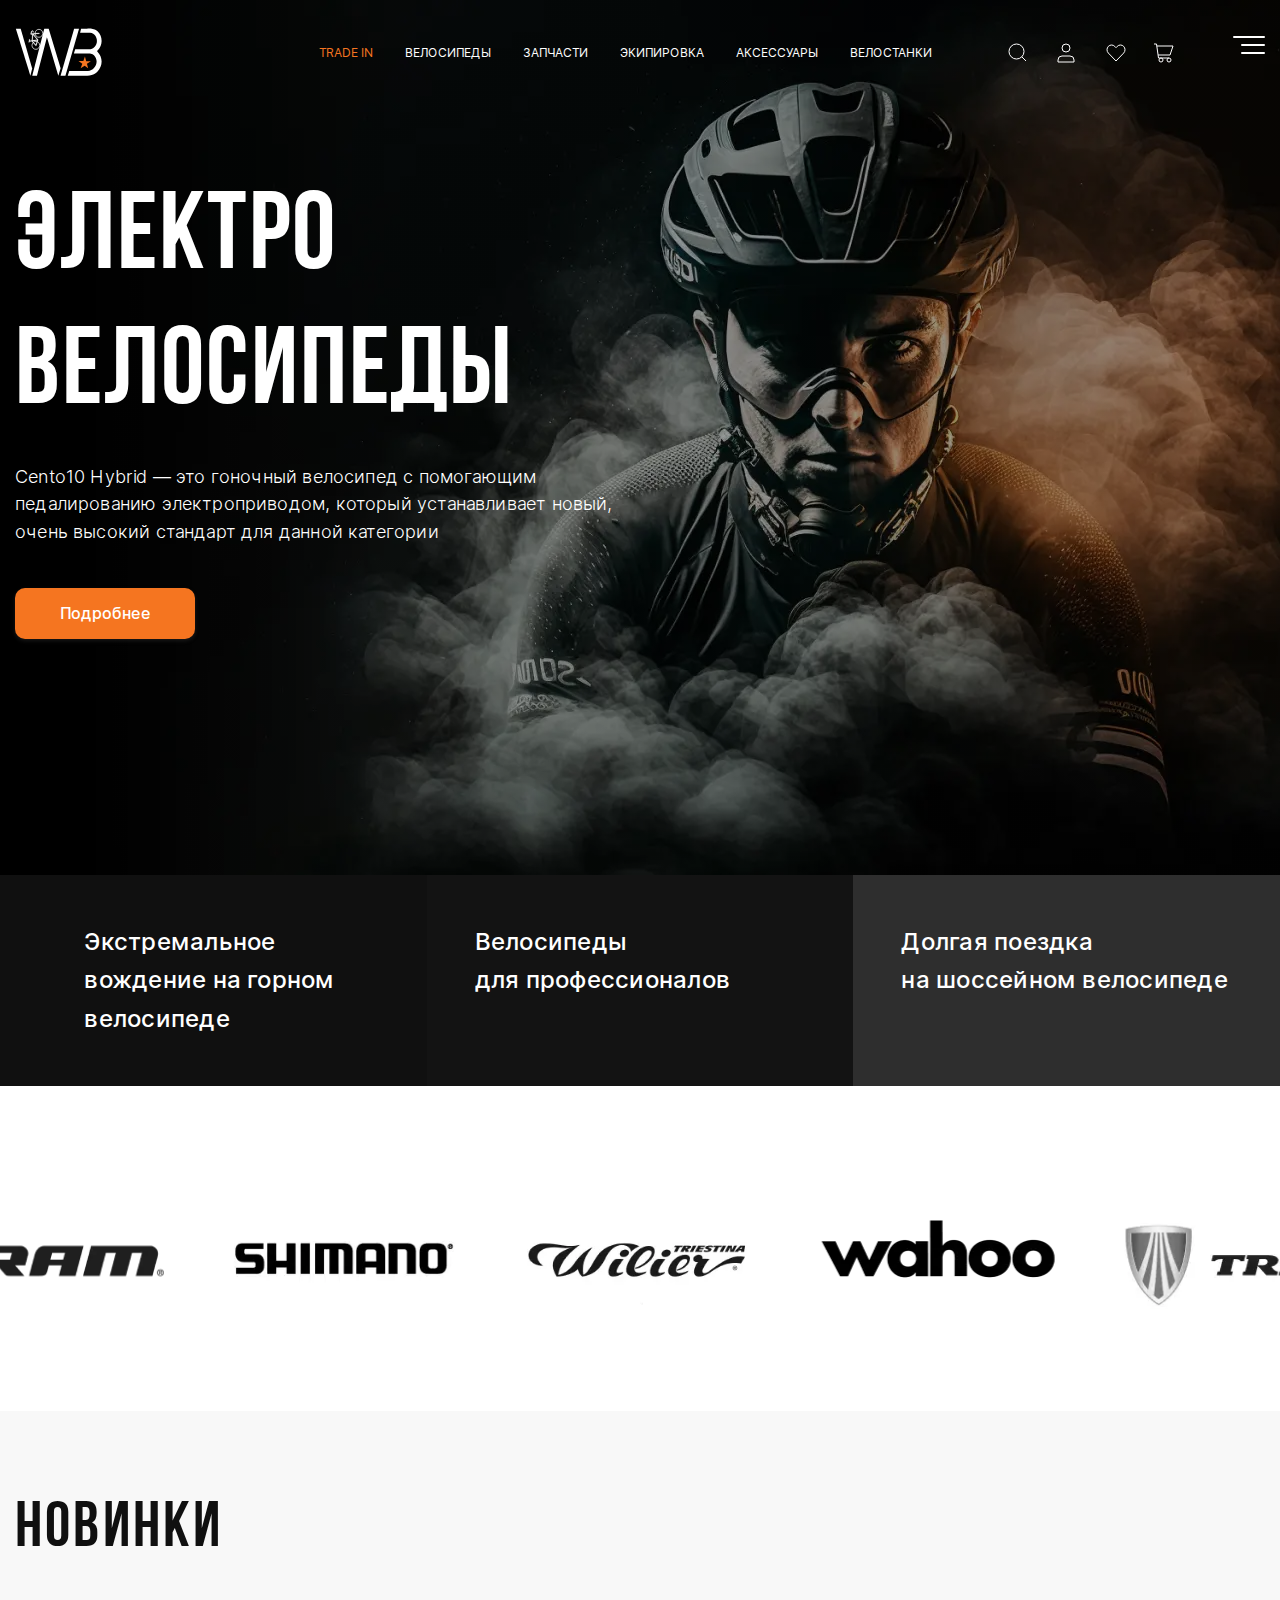
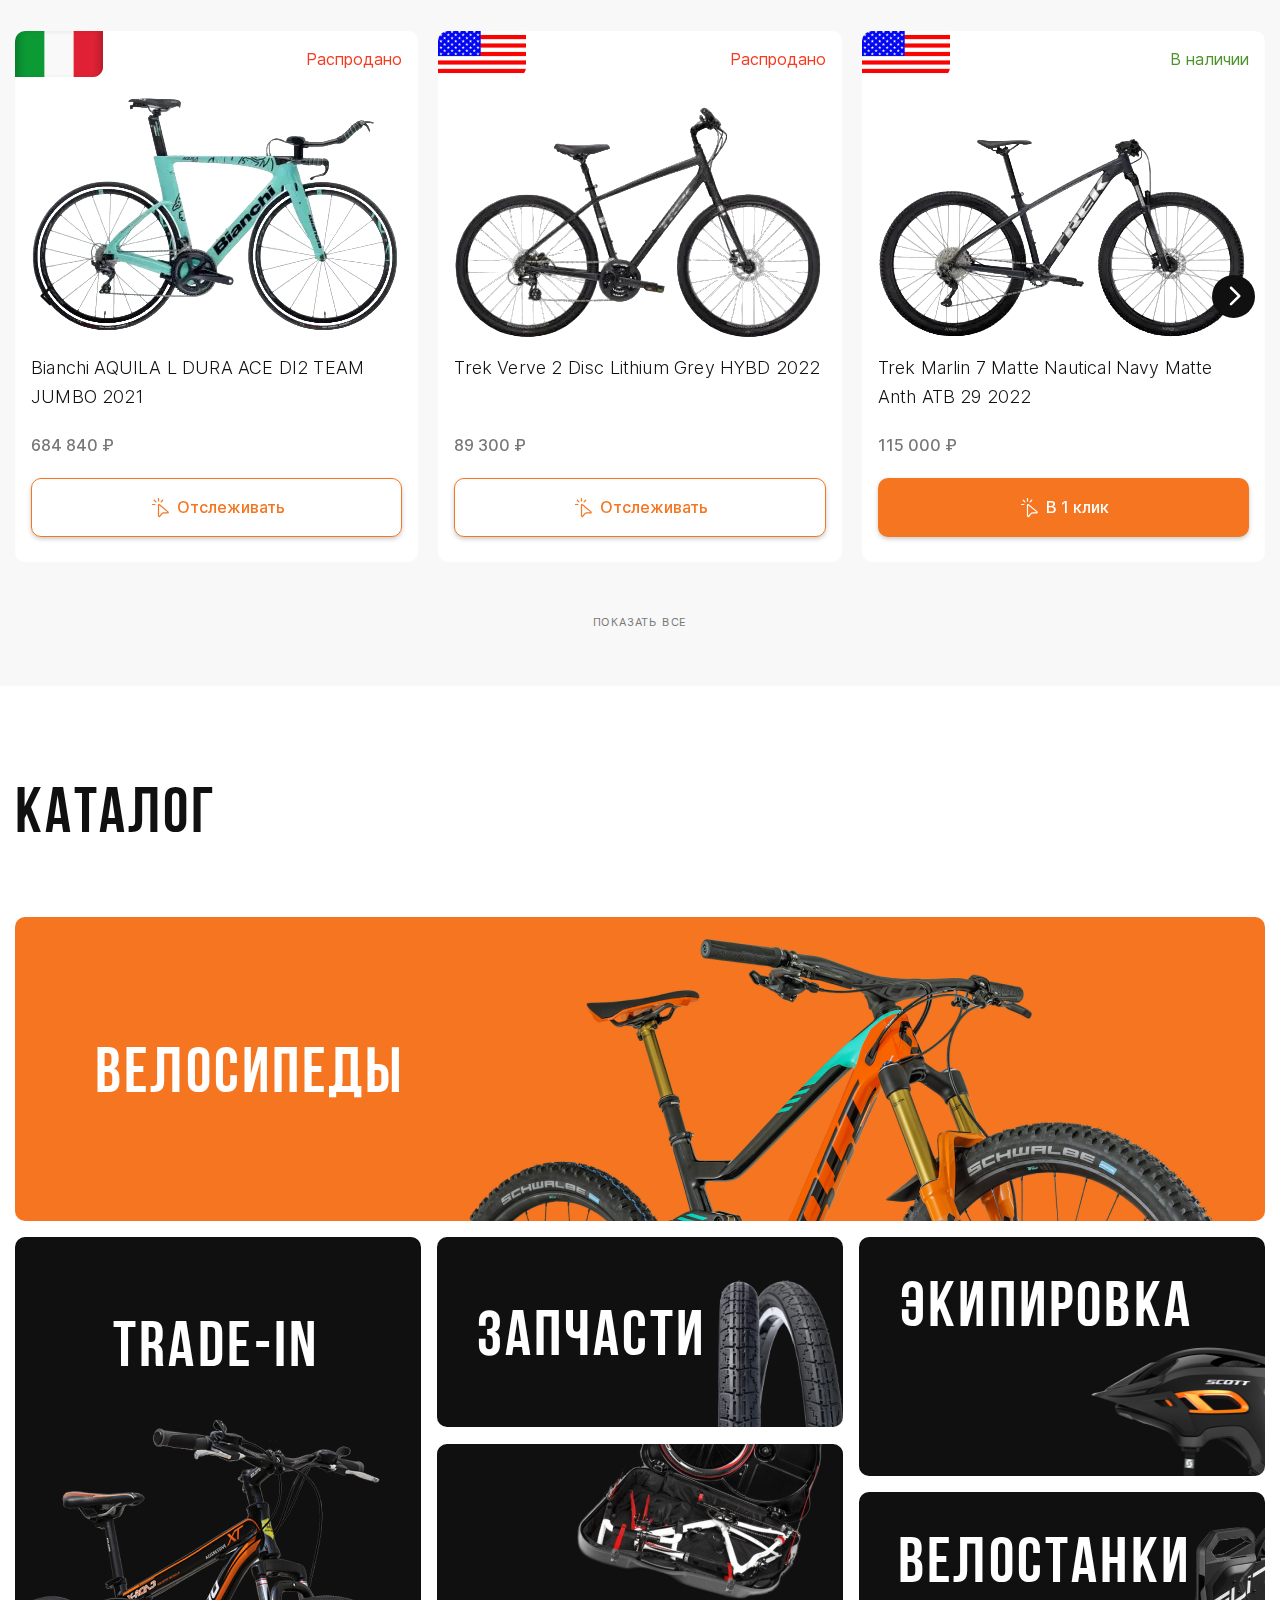
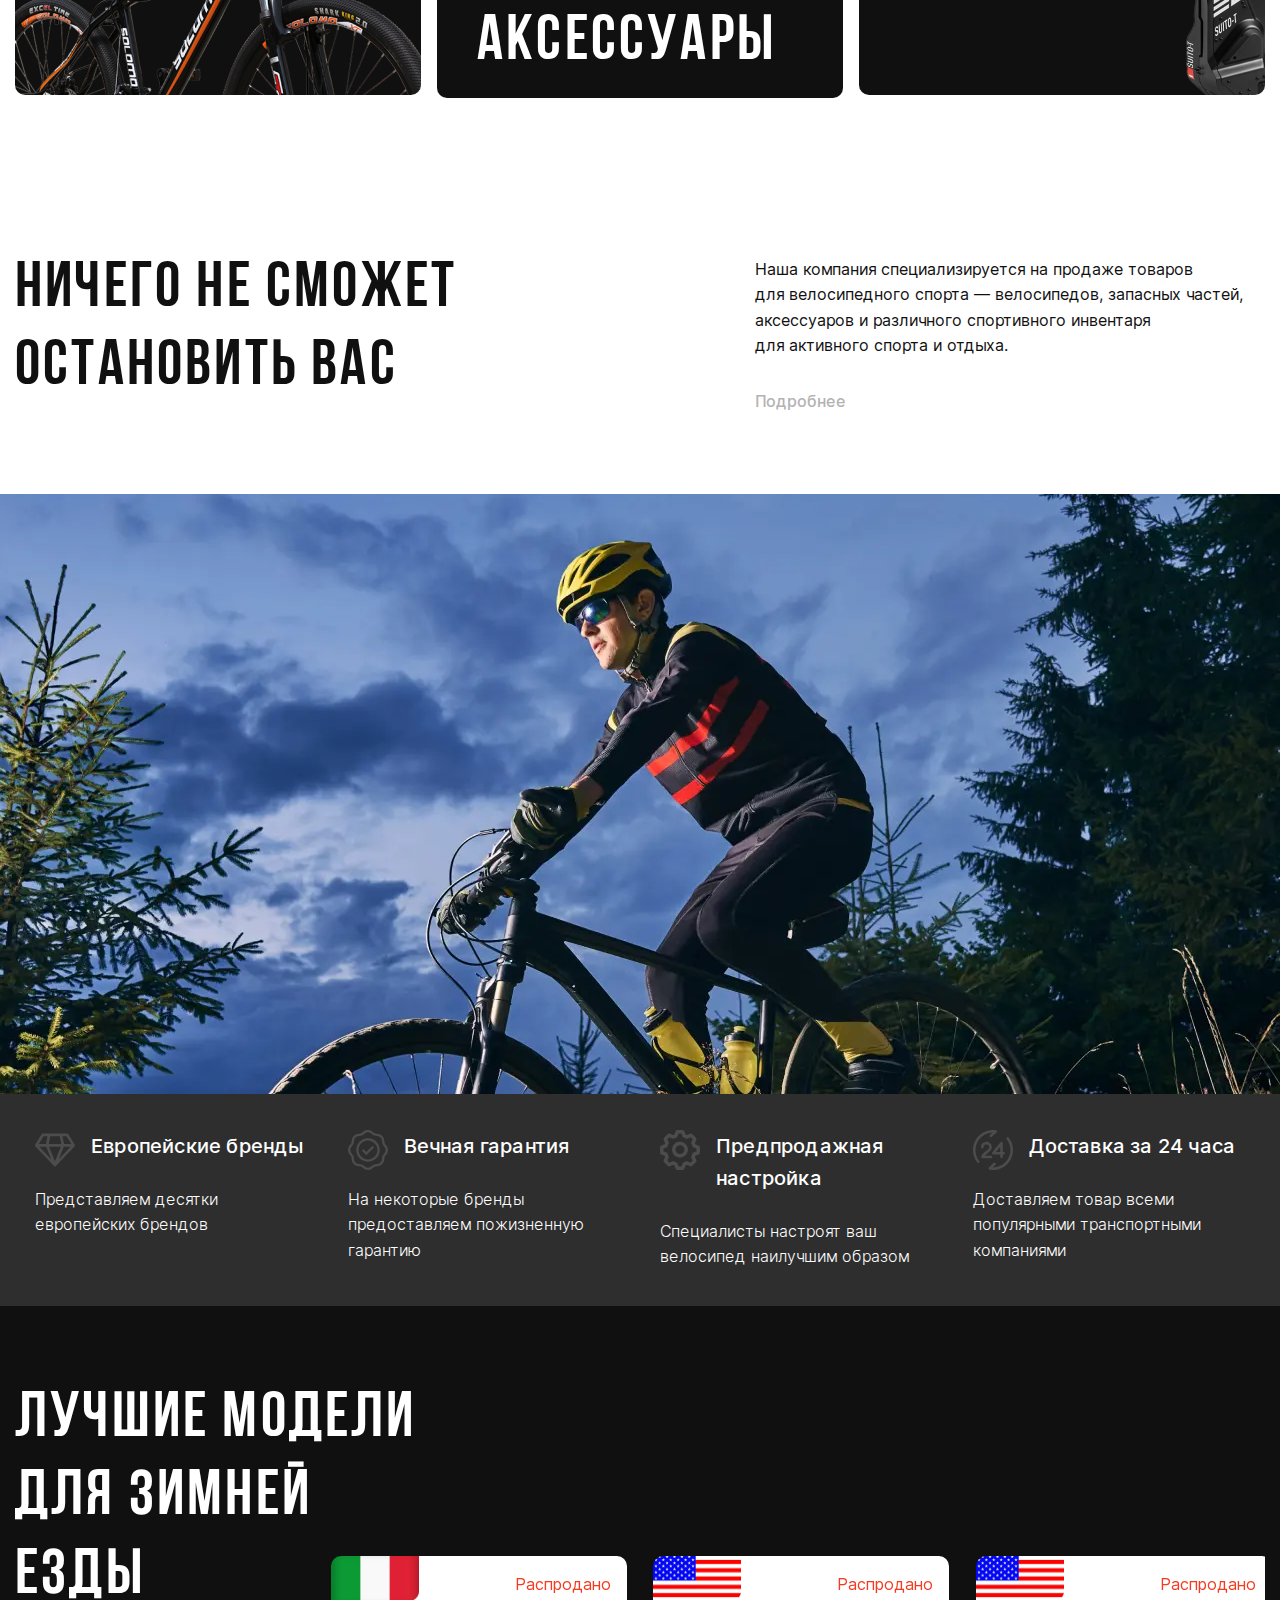
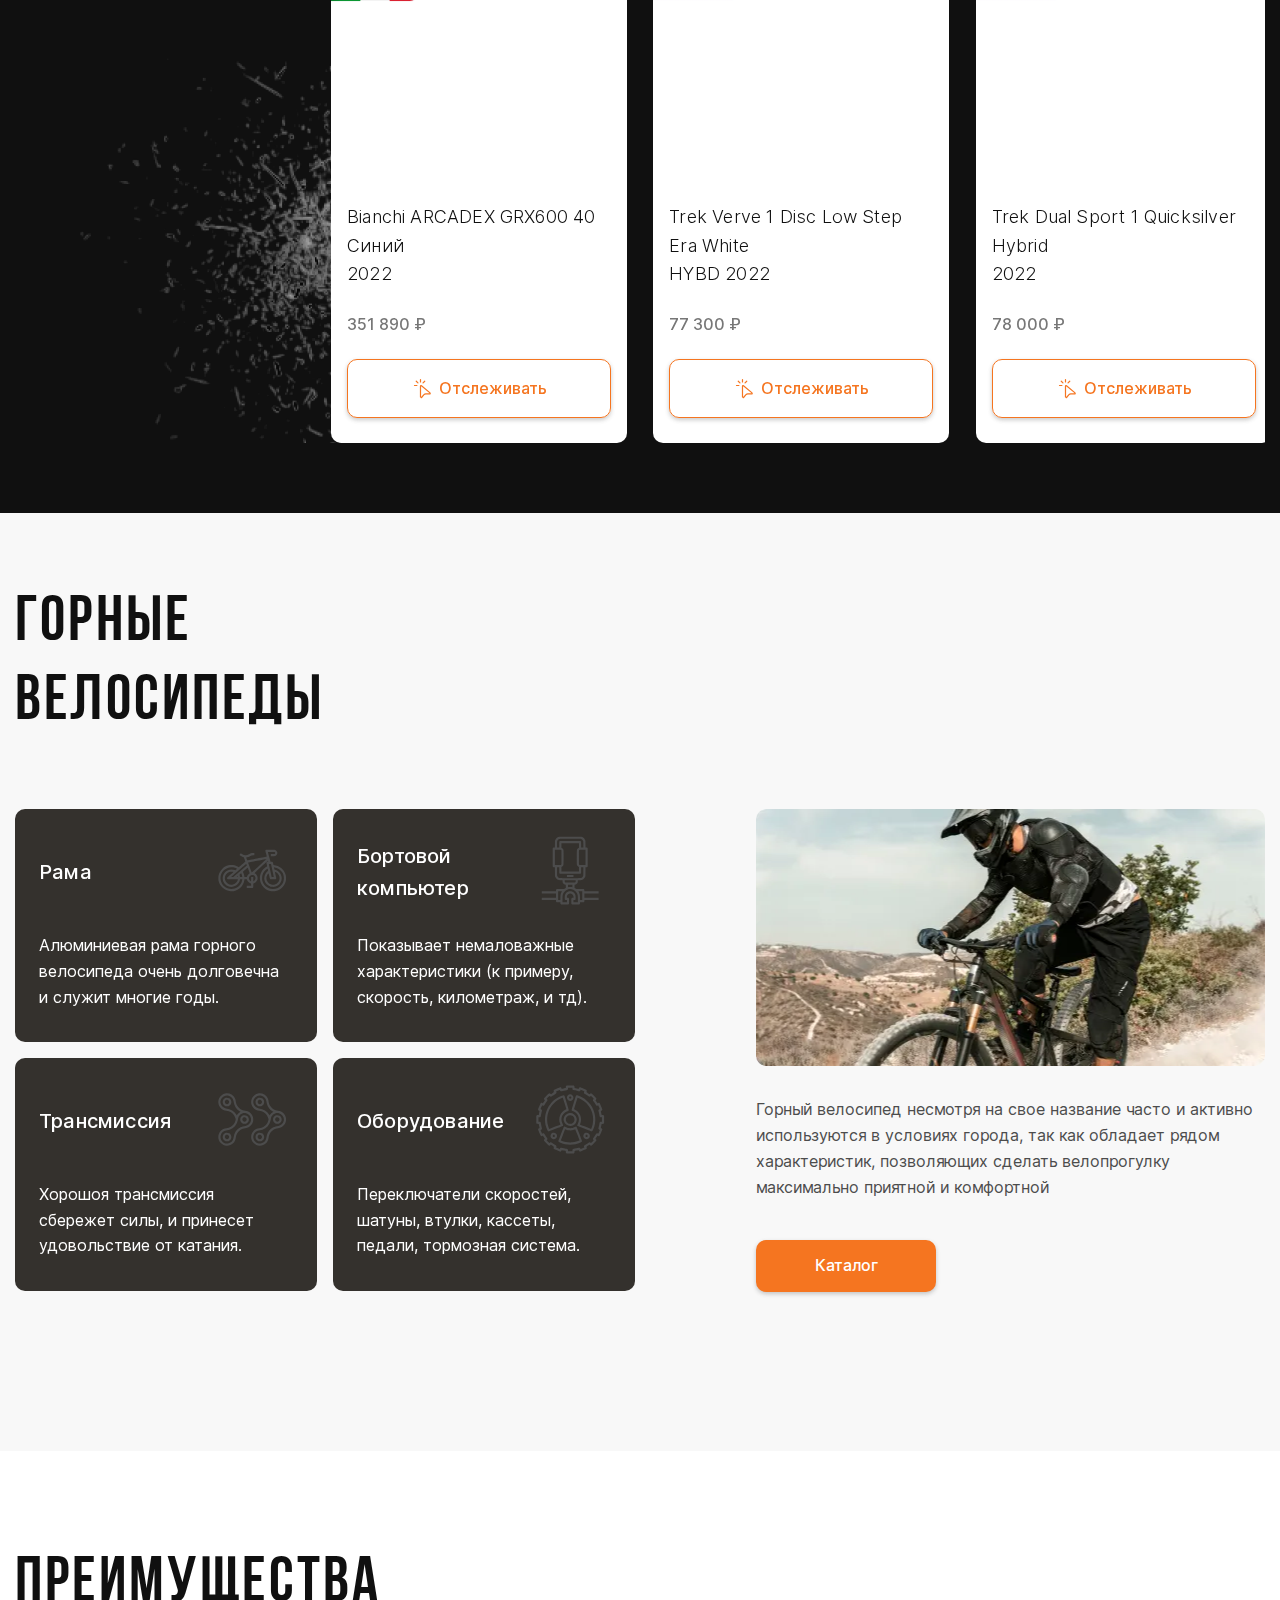
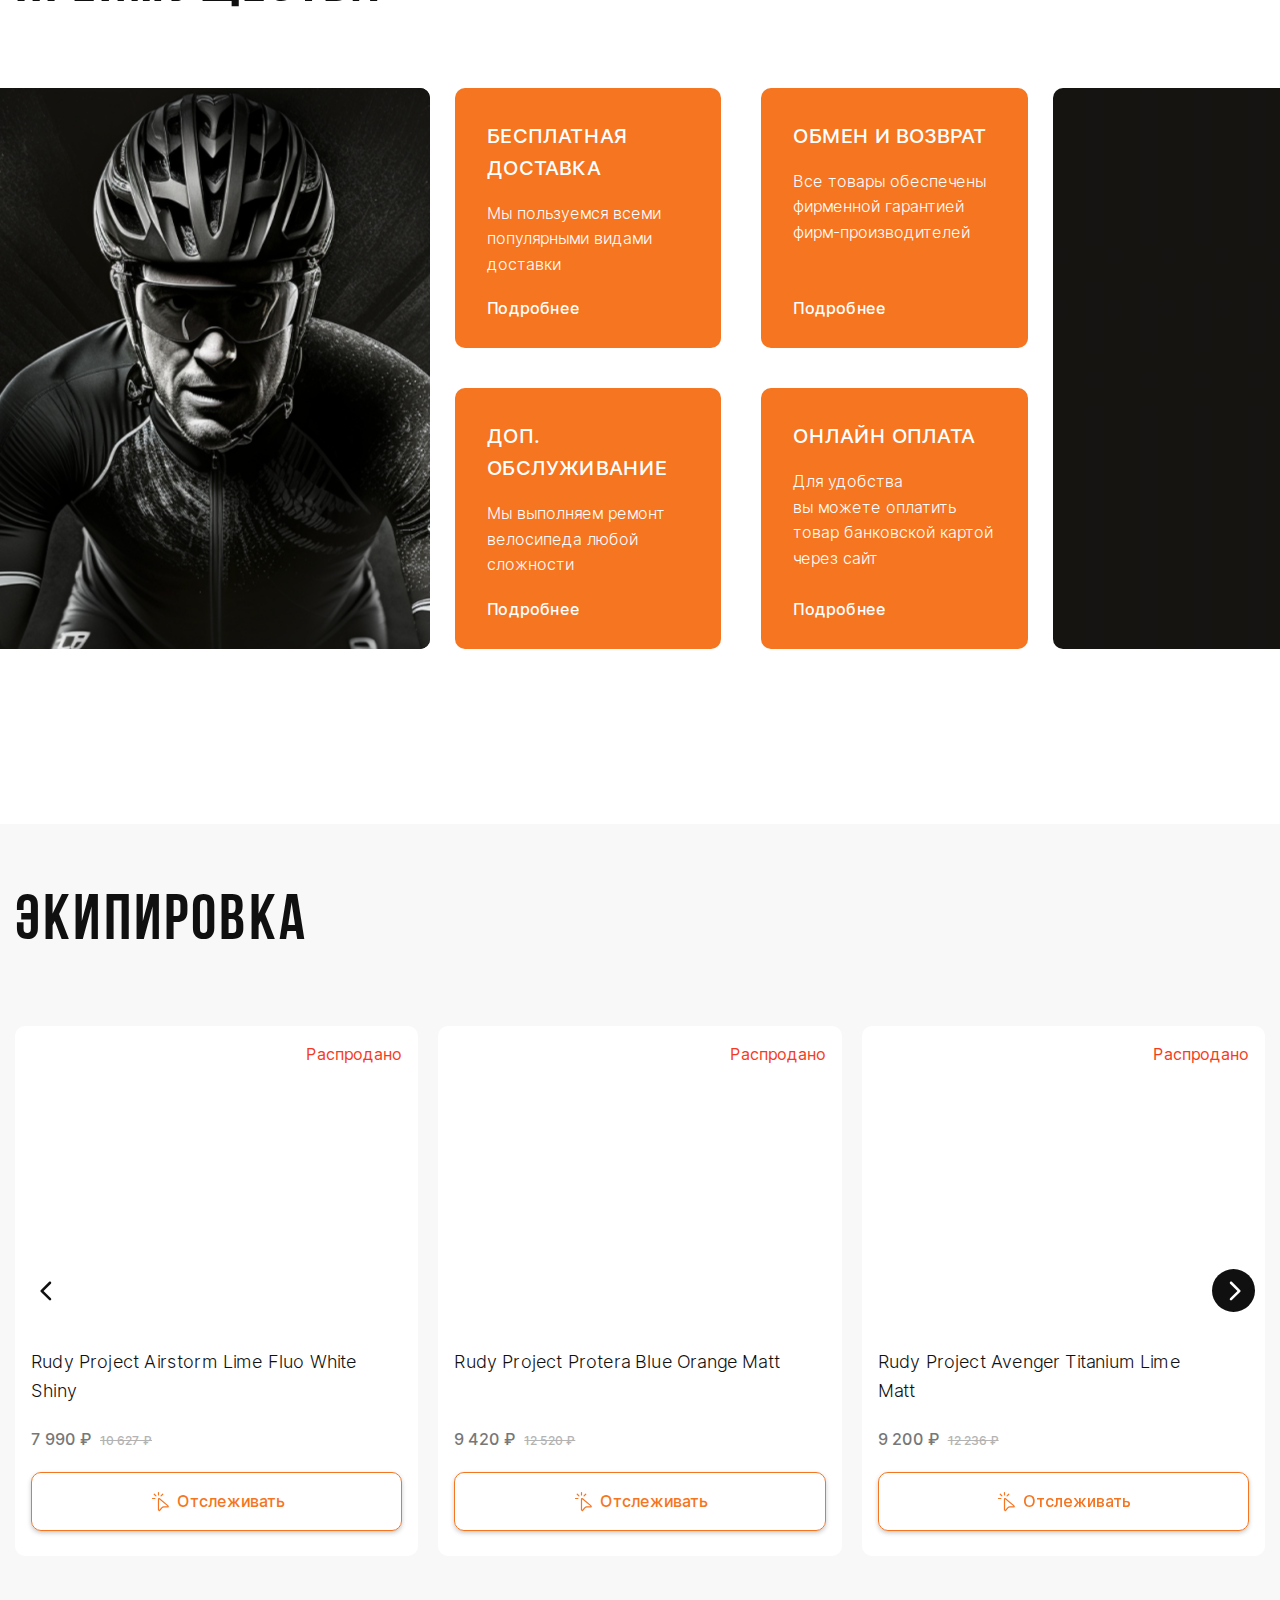
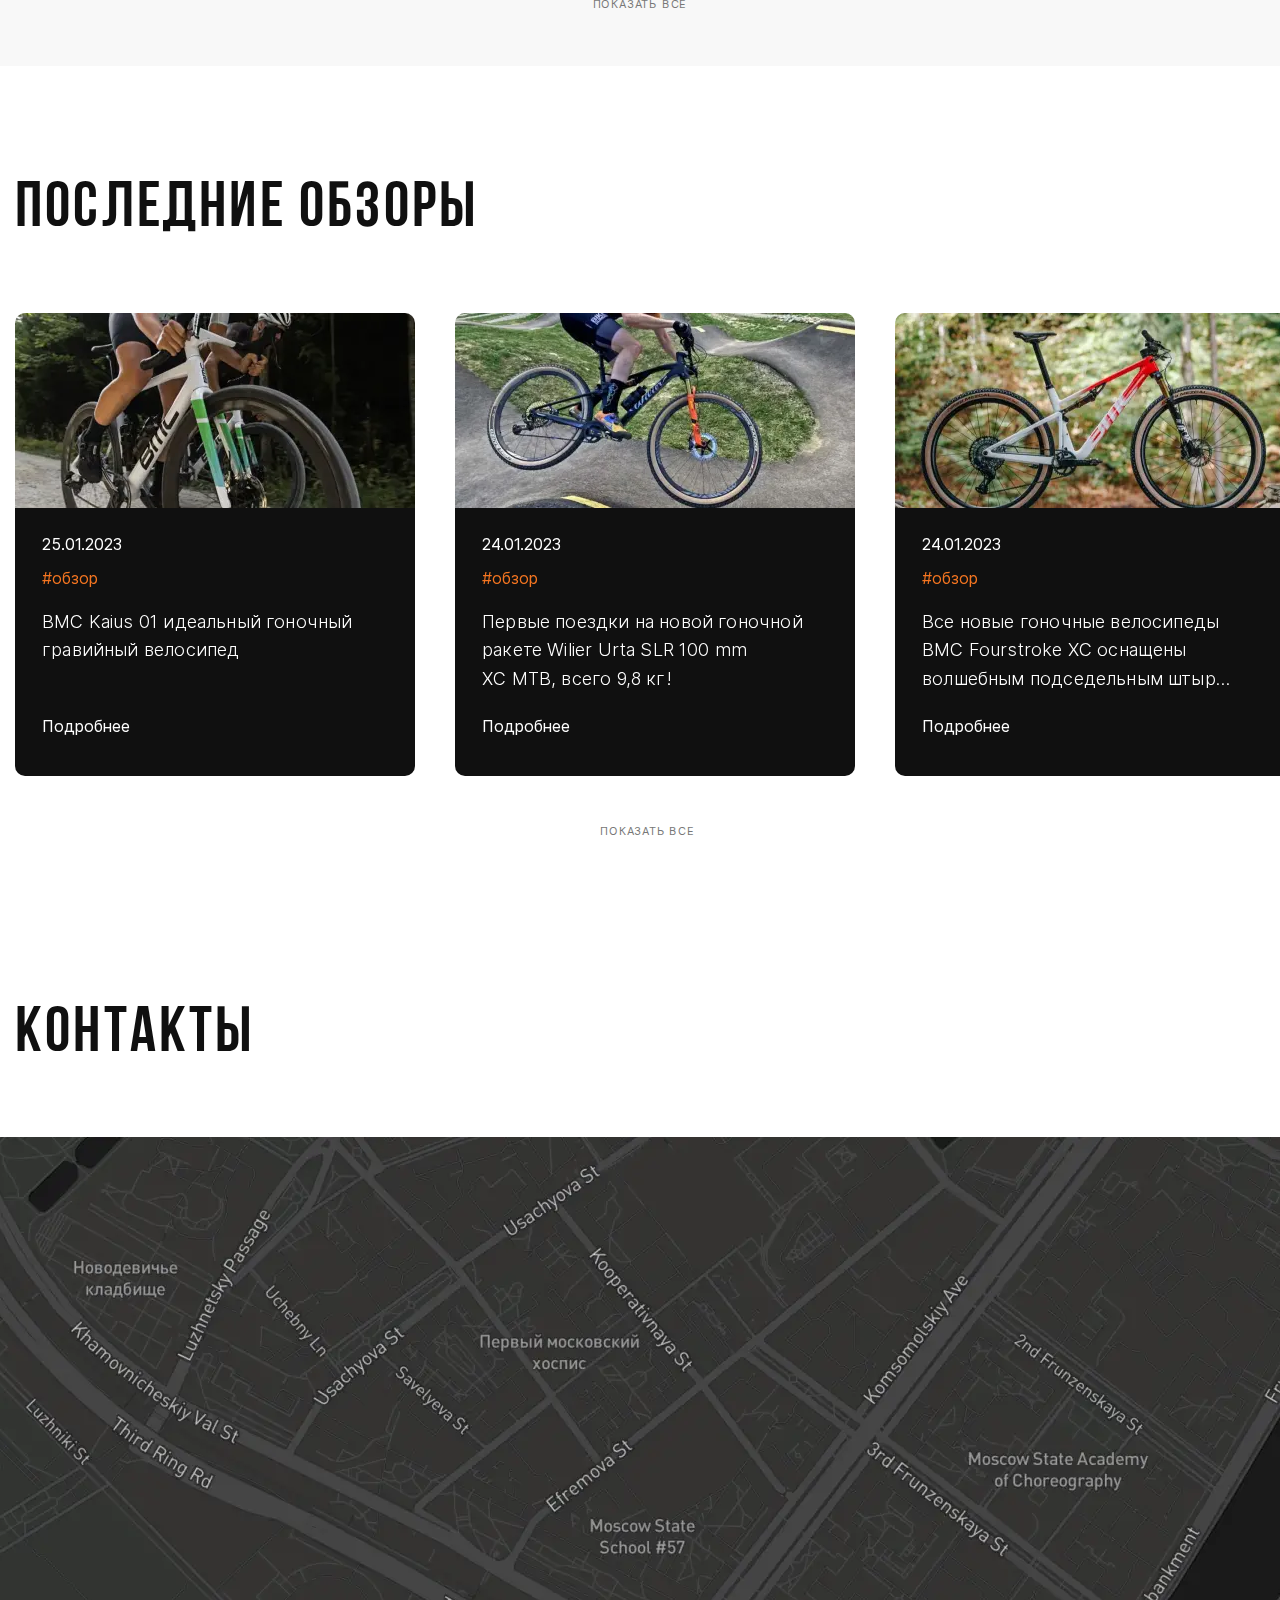
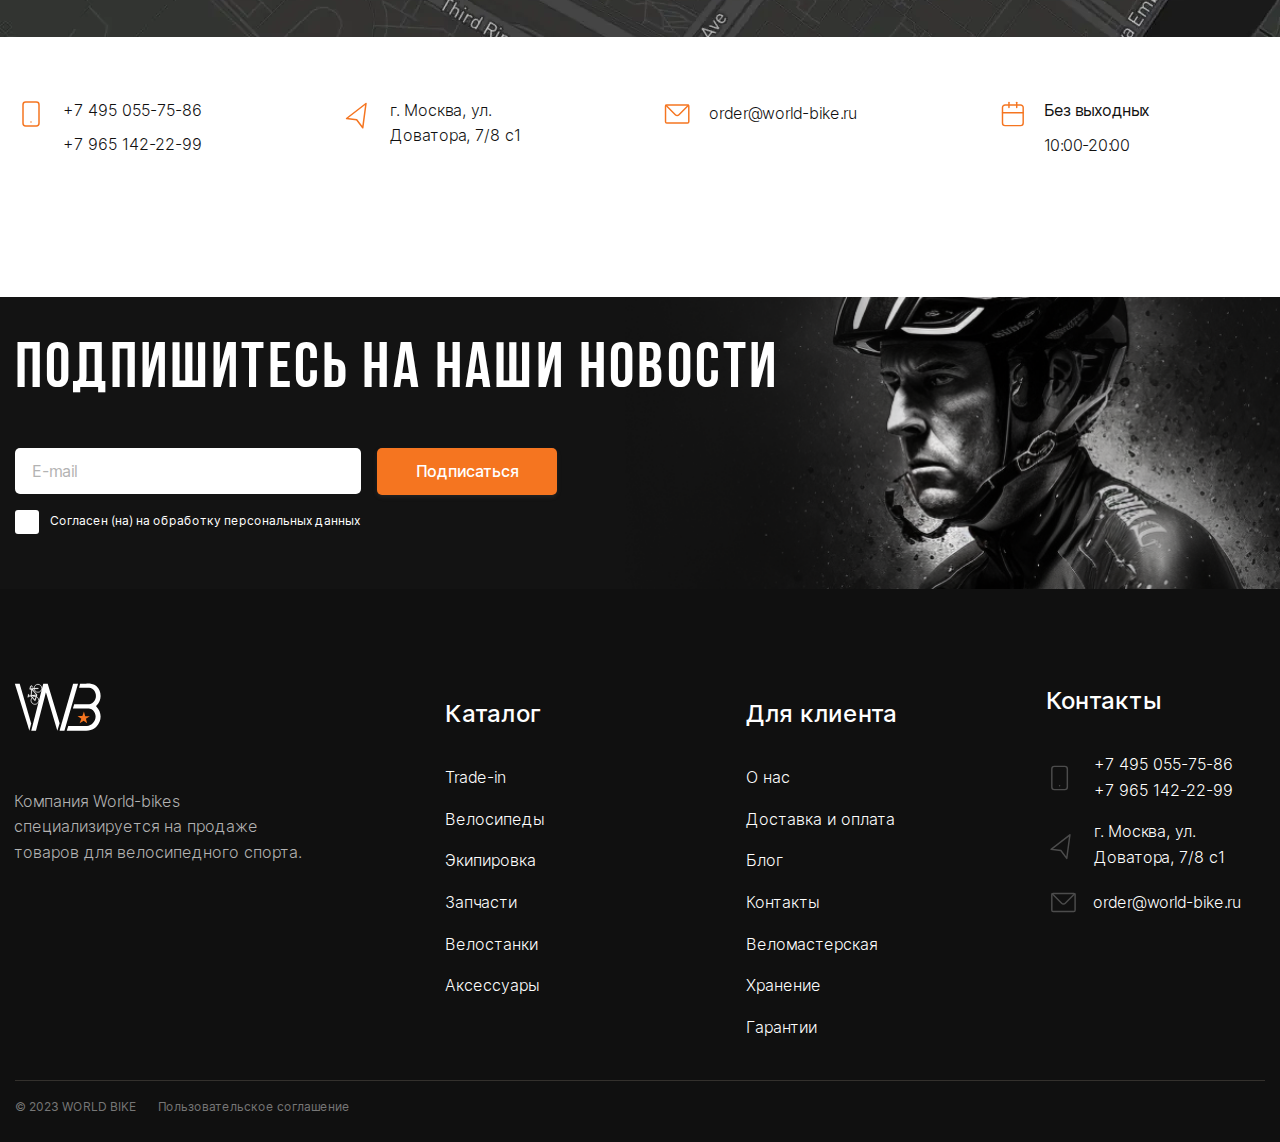
==== index.html @ d89c8af7 "Add files via upload" ====
<!DOCTYPE html>
<html lang="ru" class="page">

<head>
  <meta charset="UTF-8">
    <meta name="viewport" content="width=device-width, initial-scale=1.0">
    <meta name="description" content="Купить велосипеды с доставкой по Москве - интернет магазин World Bike. Гарантия от производителя, профессиональное обслуживание, аксессуары, веломастерская.">
    <meta property="og:locale" content="ru_RU">
    <meta property="og:type" content="website">
    <meta property="og:title" content="Купить велосипед в Москве - World Bike | Интернет-магазин велосипедов">
    <meta property="og:description" content="Купить велосипеды с доставкой по Москве - интернет магазин World Bike. Гарантия от производителя, профессиональное обслуживание, аксессуары, веломастерская.">
    <meta property="og:url" content="https://world-bike.ru/">
    <meta property="og:site_name" content="Купить велосипед в Москве - World Bike | Интернет-магазин велосипедов">
    <meta property="article:modified_time" content="2023-04-11T09:06:09+00:00">
    <link rel="preload" href="fonts/bebasNeue/BebasNeueRegular.woff2" as="font" type="font/woff2" crossorigin>
    <link rel="preload" href="fonts/bebasNeue/BebasNeueCyrillic.woff2" as="font" type="font/woff2" crossorigin>
    <link rel="preload" href="fonts/inter/InterLightBETA.woff2" as="font" type="font/woff2" crossorigin>
    <link rel="preload" href="fonts/inter/InterRegular.woff2" as="font" type="font/woff2" crossorigin>
    <link rel="preload" href="fonts/inter/InterMedium.woff2" as="font" type="font/woff2" crossorigin>
    <link rel="preload" href="fonts/inter/InterBold.woff2" as="font" type="font/woff2" crossorigin>
    <link rel="preload" href="fonts/montserrat/MontserratSemiBold.woff2" as="font" type="font/woff2" crossorigin>
    <link rel="preload" href="fonts/montserrat/MontserratBold.woff2" as="font" type="font/woff2" crossorigin>
    <link rel="preload" href="fonts/openSans/OpenSansRegular.woff2" as="font" type="font/woff2" crossorigin>
  <link rel="stylesheet" href="css/vendor.css">
  <link rel="stylesheet" href="css/main.css">
  <title>Купить велосипеды</title>
  <script defer src="js/main.js"></script>
</head>

<body class="page__body">

  <div class="wrapper">

        <header class="header">

    <div class="header__container" style="background-image: linear-gradient(rgba(0, 0, 0, 0.4), rgba(0, 0, 0, 0.4)), url('img/hero/hero-bg.webp');">

        <div class="site-container">

            <div class="header__inner">

                <div class="logo header__logo">
                    <img loading="lazy" src="img/svg-icon/logo.svg" class="image" width="87" height="49"
						alt="Логотип компаний world-bike">
                </div>

                <div class="header__box">

                    <nav class="nav header__nav" title="Меню сайта">
                        <ul class="nav__list list-reset">
                            <li class="nav__item">
                                <a href="#" class="nav__link nav__link--active">Trade In</a>
                            </li>
                            <li class="nav__item">
                                <a href="#" class="nav__link">Велосипеды</a>
                            </li>
                            <li class="nav__item">
                                <a href="#" class="nav__link">Запчасти</a>
                            </li>
                            <li class="nav__item">
                                <a href="#" class="nav__link">Экипировка</a>
                            </li>
                            <li class="nav__item">
                                <a href="#" class="nav__link">Аксессуары</a>
                            </li>
                            <li class="nav__item">
                                <a href="#" class="nav__link">Велостанки</a>
                            </li>
                        </ul>
                    </nav>

                    <div class="header__user-row user-icon">

                        <button type="button" class="user-icon__link popup-link" aria-label="Поиск по сайту">
                            <svg class="svg-header-user svg-search">
                                <use xlink:href="img/sprite.svg#search"></use>
                            </svg>
                        </button>

                        <button type="button" class="user-icon__link popup-link" aria-label="Личный кабинет перейти">
                            <svg class="svg-header-user svg-user1">
                                <use xlink:href="img/sprite.svg#user1"></use>
                            </svg>
                        </button>

                        <button type="button" class="user-icon__link popup-link" aria-label="Товары добавленные в избранное">
                            <svg class="svg-header-user svg-favorites">
                                <use xlink:href="img/sprite.svg#favorites"></use>
                            </svg>
                        </button>

                        <button type="button" class="user-icon__link popup-link" aria-label="Корзина товаров">
                            <svg class="svg-header-user svg-basket">
                                <use xlink:href="img/sprite.svg#basket"></use>
                            </svg>
                        </button>

                    </div>

                    <div class="burger-wrapper">
                        <button class="burger" aria-label="Открыть меню" aria-expanded="false" data-burger>
                            <span class="burger__line"></span>
                        </button>
                    </div>

                    <div class="menu" data-menu>

                        <div class="menu-wrapper">

                            <div class="tabs tabs-menu" data-tabs="tabs-menu">
                                <ul class="tabs__nav list-reset">

                                    <li class="tabs__nav-item tabs__nav-item--menu">
                                        <a href="#" class="tabs__nav-link tabs__nav-link--menu">TRADE IN</a>
                                    </li>

                                    <li class="tabs__nav-item tabs__nav-item--menu">
                                        <button class="btn-reset tabs__nav-btn tabs__nav-btn--menu"
											type="button">Велосипеды</button>
                                        <div class="tabs__panel tabs__panel--menu">
                                            <nav class="nav">
                                                <ul class="nav__list list-reset">
                                                    <li class="nav__item">
                                                        <a href="#" class="nav__link">Горные велосипеды</a>
                                                    </li>
                                                    <li class="nav__item">
                                                        <a href="#" class="nav__link">Велосипеды для триатлона</a>
                                                    </li>
                                                    <li class="nav__item">
                                                        <a href="#" class="nav__link">Городские велосипеды</a>
                                                    </li>
                                                    <li class="nav__item">
                                                        <a href="#" class="nav__link">Двухподвесные велосипеды</a>
                                                    </li>
                                                    <li class="nav__item">
                                                        <a href="#" class="nav__link">Шоссейные велосипеды</a>
                                                    </li>
                                                    <li class="nav__item">
                                                        <a href="#" class="nav__link">Электровелосипеды</a>
                                                    </li>
                                                    <li class="nav__item">
                                                        <a href="#" class="nav__link">Гравийные велосипеды</a>
                                                    </li>
                                                    <li class="nav__item">
                                                        <a href="#" class="nav__link">Женские велосипеды</a>
                                                    </li>
                                                    <li class="nav__item">
                                                        <a href="#" class="nav__link">Трековые велосипеды</a>
                                                    </li>
                                                    <li class="nav__item">
                                                        <a href="#" class="nav__link">Детские велосипеды</a>
                                                    </li>
                                                </ul>
                                            </nav>
                                        </div>
                                    </li>

                                    <li class="tabs__nav-item tabs__nav-item--menu">
                                        <button class="btn-reset tabs__nav-btn tabs__nav-btn--menu"
											type="button">Запчасти</button>
                                        <div class="tabs__panel tabs__panel--menu">
                                            <nav class="nav">
                                                <ul class="nav__list list-reset">
                                                    <li class="nav__item">
                                                        <a href="#" class="nav__link">Группы оборудования</a>
                                                    </li>
                                                    <li class="nav__item">
                                                        <a href="#" class="nav__link">Рамы</a>
                                                    </li>
                                                    <li class="nav__item">
                                                        <a href="#" class="nav__link">Кассеты</a>
                                                    </li>
                                                    <li class="nav__item">
                                                        <a href="#" class="nav__link">Манетки/Шифтеры</a>
                                                    </li>
                                                    <li class="nav__item">
                                                        <a href="#" class="nav__link">Вилки</a>
                                                    </li>
                                                    <li class="nav__item">
                                                        <a href="#" class="nav__link">Колёса</a>
                                                    </li>
                                                    <li class="nav__item">
                                                        <a href="#" class="nav__link">Каретки</a>
                                                    </li>
                                                    <li class="nav__item">
                                                        <a href="#" class="nav__link">Запчасти для электронных групп</a>
                                                    </li>
                                                    <li class="nav__item">
                                                        <a href="#" class="nav__link">Педали</a>
                                                    </li>
                                                    <li class="nav__item">
                                                        <a href="#" class="nav__link">Переключатели скоростей</a>
                                                    </li>
                                                    <li class="nav__item">
                                                        <a href="#" class="nav__link">Покрышки</a>
                                                    </li>
                                                    <li class="nav__item">
                                                        <a href="#" class="nav__link">Сёдла и штыри</a>
                                                    </li>
                                                    <li class="nav__item">
                                                        <a href="#" class="nav__link">Системы шатунов</a>
                                                    </li>
                                                    <li class="nav__item">
                                                        <a href="#" class="nav__link">Тормоза</a>
                                                    </li>
                                                    <li class="nav__item">
                                                        <a href="#" class="nav__link">Камеры</a>
                                                    </li>
                                                    <li class="nav__item">
                                                        <a href="#" class="nav__link">Цепи</a>
                                                    </li>
                                                </ul>
                                            </nav>
                                        </div>
                                    </li>

                                    <li class="tabs__nav-item tabs__nav-item--menu">
                                        <button class="btn-reset tabs__nav-btn tabs__nav-btn--menu"
											type="button">Экипировка</button>
                                        <div class="tabs__panel tabs__panel--menu">
                                            <nav class="nav">
                                                <ul class="nav__list list-reset">
                                                    <li class="nav__item">
                                                        <a href="#" class="nav__link">Велокуртки</a>
                                                    </li>
                                                    <li class="nav__item">
                                                        <a href="#" class="nav__link">Велотрусы</a>
                                                    </li>
                                                    <li class="nav__item">
                                                        <a href="#" class="nav__link">Термобелье</a>
                                                    </li>
                                                    <li class="nav__item">
                                                        <a href="#" class="nav__link">Велообувь</a>
                                                    </li>
                                                    <li class="nav__item">
                                                        <a href="#" class="nav__link">Велошлемы</a>
                                                    </li>
                                                    <li class="nav__item">
                                                        <a href="#" class="nav__link">Велоперчатки</a>
                                                    </li>
                                                    <li class="nav__item">
                                                        <a href="#" class="nav__link">Очки</a>
                                                    </li>
                                                    <li class="nav__item">
                                                        <a href="#" class="nav__link">Аксессуары</a>
                                                    </li>
                                                </ul>
                                            </nav>
                                        </div>
                                    </li>

                                    <li class="tabs__nav-item tabs__nav-item--menu">
                                        <button class="btn-reset tabs__nav-btn tabs__nav-btn--menu"
											type="button">Аксессуары</button>
                                        <div class="tabs__panel tabs__panel--menu">
                                            <nav class="nav">
                                                <ul class="nav__list list-reset">
                                                    <li class="nav__item">
                                                        <a href="#" class="nav__link">Велокомпьютеры</a>
                                                    </li>
                                                    <li class="nav__item">
                                                        <a href="#" class="nav__link">Велочехлы</a>
                                                    </li>
                                                    <li class="nav__item">
                                                        <a href="#" class="nav__link">Инструменты</a>
                                                    </li>
                                                    <li class="nav__item">
                                                        <a href="#" class="nav__link">Крылья</a>
                                                    </li>
                                                    <li class="nav__item">
                                                        <a href="#" class="nav__link">Насосы</a>
                                                    </li>
                                                    <li class="nav__item">
                                                        <a href="#" class="nav__link">Фляги, держатели</a>
                                                    </li>
                                                </ul>
                                            </nav>
                                        </div>
                                    </li>

                                    <li class="tabs__nav-item tabs__nav-item--menu">
                                        <button class="btn-reset tabs__nav-btn tabs__nav-btn--menu"
											type="button">Велостанки</button>
                                        <div class="tabs__panel tabs__panel--menu">
                                            <nav class="nav">
                                                <ul class="nav__list list-reset">
                                                    <li class="nav__item">
                                                        <a href="#" class="nav__link">Аксессуары для велостанков</a>
                                                    </li>
                                                </ul>
                                            </nav>
                                        </div>
                                    </li>

                                </ul>

                            </div>

                            <strong class="menu__subtitle">
                                Доп. Информация
                            </strong>

                            <nav class="nav" title="Мобильное меню сайта">
                                <ul class="nav__list list-reset">
                                    <li class="nav__item">
                                        <a href="#" class="nav__link">О нас</a>
                                    </li>
                                    <li class="nav__item">
                                        <a href="#" class="nav__link">Веломастерская</a>
                                    </li>
                                    <li class="nav__item">
                                        <a href="#" class="nav__link">Хранение</a>
                                    </li>
                                    <li class="nav__item">
                                        <a href="#" class="nav__link">Гарантии</a>
                                    </li>
                                    <li class="nav__item">
                                        <a href="#" class="nav__link">Пользовательское соглашение</a>
                                    </li>
                                    <li class="nav__item">
                                        <a href="#" class="nav__link">Доставка и оплата</a>
                                    </li>
                                    <li class="nav__item">
                                        <a href="#" class="nav__link">Блог</a>
                                    </li>
                                    <li class="nav__item">
                                        <a href="#" class="nav__link">Контакты</a>
                                    </li>
                                </ul>
                            </nav>

                        </div>

                    </div>

                </div>

            </div>

            <div class="hero">

                <h1 class="visually-hidden">Интернет магазин велосипедов и экипировки к ним</h1>

                <div class="hero__info">

                    <h2 class="hero__subtitle">
                        Электро <br> велосипеды
                    </h2>

                    <p class="hero__text">
                        Cento10 Hybrid — это гоночный велосипед с помогающим педалированию электроприводом, который
                        устанавливает новый, очень высокий стандарт для данной категории
                    </p>

                    <a href="#" class="hero__btn btn">
                        Подробнее
                    </a>

                </div>

            </div>

        </div>

    </div>

    <div class="header__more more">

        <div class="more__item more__item--extreme">
            <p class="more__container more__container--extreme">
                Экстремальное <br> вождение на горном <br> велосипеде
            </p>
        </div>

        <div class="more__item more__item--professional">
            <p class="more__container more__container--professional">
                Велосипеды <br> для профессионалов
            </p>
        </div>

        <div class="more__item more__item--road-bike">
            <p class="more__container more__container--road-bike">
                Долгая поездка <br> на шоссейном велосипеде
            </p>
        </div>

    </div>

</header>

        <main class="main">
      <section class="partner">
    <div class="container-fluid">
    <h2 class="visually-hidden">Наши партнёры</h2>
        <div class="swiper swiper--partner">
            <div class="swiper-wrapper swiper-wrapper--partner">

                <div class="swiper-slide partner__slide">
                    <picture>
                        <source srcset="img/partner/partner-1.webp" type="image/webp">
                        <img loading="lazy" src="img/partner/partner-1.png" class="image" width="295" height="126"
							alt="Логотип компании TRISTINA">
                    </picture>
                </div>

                <div class="swiper-slide partner__slide">
                    <picture>
                        <source srcset="img/partner/partner-2.webp" type="image/webp">
                        <img loading="lazy" src="img/partner/partner-2.png" class="image" width="233" height="76"
							alt="Логотип компании WAHOO">
                    </picture>
                </div>

                <div class="swiper-slide partner__slide">
                    <picture>
                        <source srcset="img/partner/partner-3.webp" type="image/webp">
                        <img loading="lazy" src="img/partner/partner-3.png" class="image" width="244" height="104"
							alt="Логотип компании TREK">
                    </picture>
                </div>

                <div class="swiper-slide partner__slide">
                    <picture>
                        <source srcset="img/partner/partner-4.webp" type="image/webp">
                        <img loading="lazy" src="img/partner/partner-4.png" class="image" width="315" height="128"
							alt="Логотип компании TOPEAK">
                    </picture>
                </div>

                <div class="swiper-slide partner__slide">
                    <picture>
                        <source srcset="img/partner/partner-5.webp" type="image/webp">
                        <img loading="lazy" src="img/partner/partner-5.png" class="image" width="125" height="126"
							alt="Логотип компании TACX">
                    </picture>
                </div>

                <div class="swiper-slide partner__slide">
                    <picture>
                        <source srcset="img/partner/partner-6.webp" type="image/webp">
                        <img loading="lazy" src="img/partner/partner-6.png" class="image" width="245" height="62"
							alt="Логотип компании SRAM">
                    </picture>
                </div>

                <div class="swiper-slide partner__slide">
                    <picture>
                        <source srcset="img/partner/partner-7.webp" type="image/webp">
                        <img loading="lazy" src="img/partner/partner-7.png" class="image" width="267" height="206"
							alt="Логотип компании SHIMANO">
                    </picture>
                </div>

            </div>
        </div>
    </div>
</section>

      <div class="novelties">

    <div class="site-container">

        <h2 class="novelties__subtile">
            Новинки
        </h2>

        <div class="swiper swiper--novelties">

            <div class="swiper-wrapper swiper-wrapper-novelties">

                <div class="swiper-slide">

                    <article class="card" style="background-image: url('img/novelties/novelties-itali.png');">

                        <div class="card__header">
                            <span class="card__status card__status--sold-out">
                                Распродано
                            </span>
                        </div>

                        <picture class="card-model">
                            <source srcset="img/novelties/novelties-bg-1.webp" type="image/webp">
                            <img loading="lazy" src="img/novelties/novelties-bg-1.png" class="card-model__image"
								width="368" height="250" alt="Bianchi AQUILA L DURA ACE DI2 TEAM JUMBO 2021">
                        </picture>

                        <div class="card__moodel">
                            <h3 class="card__model-name">
                                Bianchi AQUILA L DURA ACE DI2 TEAM JUMBO 2021
                            </h3>
                            <span class="card__model-prices">
                                684 840 ₽
                            </span>
                        </div>

                        <button class="btn card__btn card__btn--track" type="button">
                            <svg class="cursor-click cursor-click--track">
                                <use xlink:href="img/sprite.svg#cursor-click"></use>
                            </svg>

                            <span class="card__btn-text card__btn-text--track">
                                Отслеживать
                            </span>
                        </button>

                    </article>

                </div>

                <div class="swiper-slide">

                    <article class="card" style="background-image: url('img/novelties/novelties-usa.png');">

                        <div class="card__header">
                            <span class="card__status card__status--sold-out">
                                Распродано
                            </span>
                        </div>

                        <picture class="card-model">
                            <source srcset="img/novelties/novelties-bg-2.webp" type="image/webp">
                            <img loading="lazy" src="img/novelties/novelties-bg-2.png" class="card-model__image"
								width="368" height="250" alt="Trek Verve 2 Disc Lithium Grey HYBD 2022">
                        </picture>

                        <div class="card__moodel">
                            <h3 class="card__model-name">
                                Trek Verve 2 Disc Lithium Grey HYBD 2022
                            </h3>
                            <span class="card__model-prices">
                                89 300 ₽
                            </span>
                        </div>

                        <button class="btn card__btn card__btn--track" type="button">
                            <svg class="cursor-click cursor-click--track">
                                <use xlink:href="img/sprite.svg#cursor-click"></use>
                            </svg>

                            <span class="card__btn-text card__btn-text--track">
                                Отслеживать
                            </span>
                        </button>

                    </article>

                </div>

                <div class="swiper-slide">

                    <article class="card" style="background-image: url('img/novelties/novelties-usa.png');">

                        <div class="card__header">
                            <span class="card__status card__status--stock">
                                В наличии
                            </span>
                        </div>

                        <picture class="card-model">
                            <source srcset="img/novelties/novelties-bg-3.webp" type="image/webp">
                            <img loading="lazy" src="img/novelties/novelties-bg-3.png" class="card-model__image"
								width="368" height="250" alt="Trek Marlin 7 Matte Nautical Navy Matte Anth ATB 29 2022">
                        </picture>

                        <div class="card__moodel">
                            <h3 class="card__model-name">
                                Trek Marlin 7 Matte Nautical Navy Matte Anth ATB 29 2022
                            </h3>
                            <span class="card__model-prices">
                                115 000 ₽
                            </span>
                        </div>

                        <button class="btn card__btn" type="button">
                            <svg class="cursor-click">
                                <use xlink:href="img/sprite.svg#cursor-click"></use>
                            </svg>

                            <span class="card__btn-text">
                                В 1 клик
                            </span>
                        </button>

                    </article>

                </div>

                <div class="swiper-slide">

                    <article class="card" style="background-image: url('img/novelties/novelties-usa.png');">

                        <div class="card__header">
                            <span class="card__status card__status--stock">
                                В наличии
                            </span>
                        </div>

                        <picture class="card-model">
                            <source srcset="img/novelties/novelties-bg-3.webp" type="image/webp">
                            <img loading="lazy" src="img/novelties/novelties-bg-3.png" class="card-model__image"
								width="368" height="250" alt="Trek Marlin 7 Matte Nautical Navy Matte Anth ATB 29 2022">
                        </picture>

                        <div class="card__moodel">
                            <h3 class="card__model-name">
                                Trek Marlin 7 Matte Nautical Navy Matte Anth ATB 29 2022
                            </h3>
                            <span class="card__model-prices">
                                115 000 ₽
                            </span>
                        </div>

                        <button class="btn card__btn" type="button" >
                            <svg class="cursor-click">
                                <use xlink:href="img/sprite.svg#cursor-click"></use>
                            </svg>

                            <span class="card__btn-text">
                                В 1 клик
                            </span>
                        </button>

                    </article>

                </div>

                <div class="swiper-slide">

                    <article class="card" style="background-image: url('img/novelties/novelties-usa.png');">

                        <div class="card__header">
                            <span class="card__status card__status--stock">
                                В наличии
                            </span>
                        </div>

                        <picture class="card-model">
                            <source srcset="img/novelties/novelties-bg-3.webp" type="image/webp">
                            <img loading="lazy" src="img/novelties/novelties-bg-3.png" class="card-model__image"
								width="368" height="250" alt="Trek Marlin 7 Matte Nautical Navy Matte Anth ATB 29 2022">
                        </picture>

                        <div class="card__moodel">
                            <h3 class="card__model-name">
                                Trek Marlin 7 Matte Nautical Navy Matte Anth ATB 29 2022
                            </h3>
                            <span class="card__model-prices">
                                115 000 ₽
                            </span>
                        </div>

                        <button class="btn card__btn" type="button" >
                            <svg class="cursor-click">
                                <use xlink:href="img/sprite.svg#cursor-click"></use>
                            </svg>

                            <span class="card__btn-text">
                                В 1 клик
                            </span>
                        </button>

                    </article>

                </div>

            </div>

            <div class="swiper-pagination"></div>
            <button class="swiper-button-prev" aria-label="Перелестнуть на 1 слайдер в начало списка"></button>
            <button class="swiper-button-next" aria-label="Перелестнуть на 1 слайдер в конец списка"></button>

        </div>

        <a href="#" class="novelties__view-link view-link">
            Показать все
        </a>

    </div>

</div>

      <section class="catalog">

    <div class="site-container">

        <h2 class="catalog__subtitle">
            Каталог
        </h2>

        <div class="catalog__grid">

            <a href="./catalog-page.html" class="catalog__grid-item catalog__grid-item--bicycles bicycles"
				style="background-image: url('img/catalog/bicycles-bg.png');">
                <h3 class="catalog__grid-head">
                    Велосипеды
                </h3>
            </a>

            <a href="./catalog-page.html" class="catalog__grid-item catalog__grid-item--trade-in trade-in"
				style="background-image: url('img/catalog/trade-in-bg.png');">
                <h3 class="catalog__grid-head">
                    Trade-in
                </h3>
            </a>

            <a href="./catalog-page.html" class="catalog__grid-item catalog__grid-item--spare-parts spare-parts"
				style="background-image: url('img/catalog/spare-parts-bg.png');">
                <h3 class="catalog__grid-head">
                    Запчасти
                </h3>
            </a>

            <a href="./catalog-page.html" class="catalog__grid-item catalog__grid-item--equipment equipment-item"
				style="background-image: url('img/catalog/equipment-bg.png');">
                <h3 class="catalog__grid-head">
                    Экипировка
                </h3>
            </a>

            <a href="./catalog-page.html" class="catalog__grid-item catalog__grid-item--accessories accessories"
				style="background-image: url('img/catalog/accessories-bg.png');">
                <h3 class="catalog__grid-head">
                    Аксессуары
                </h3>
            </a>

            <a href="./catalog-page.html" class="catalog__grid-item catalog__grid-item--bicycle-stands bicycle-stands"
				style="background-image: url('img/catalog/bike-racks-bg.png');">
                <h3 class="catalog__grid-head">
                    Велостанки
                </h3>
            </a>

        </div>

    </div>

</section>
      <section class="presentation">

  <div class="site-container">

    <div class="presentation__header">

      <h2 class="presentation__subtitle">
        Ничего не сможет <br> остановить вас
      </h2>

      <div class="presentation__description">
        <p class="presentation__text">
          Наша компания специализируется на продаже товаров для велосипедного спорта — велосипедов, запасных
          частей, аксессуаров и различного спортивного инвентаря для активного спорта и отдыха.
        </p>

        <a href="#" class="presentation__more-link hover-link">
          Подробнее
        </a>
      </div>

    </div>

  </div>

  <div class="presentation__main">
    <div class="presentation__bg" style="background-image: url('img/presentation/presentation-bg.webp');">
      <button type="button" class="presentation__image-play" aria-label="Воспроизвести видео">
        <img loading="lazy" src="img/svg-icon/presentation-play.svg" class="presentation__img" width="121" height="121"
          aria-hidden="true" alt="">
      </button>
    </div>
    <div class="presentation__video"></div>
  </div>

  <div class="presentation__footer">

    <div class="site-container">

      <ul class="presentation__list list-reset">

        <li class="presentation__item">
          <h3 class="presentation__head" style="background-image: url('img/svg-icon/presentation-item-1.svg');">
            Европейские бренды
          </h3>
          <p class="presentation__info">
            Представляем десятки европейских брендов
          </p>
        </li>

        <li class="presentation__item presentation__item--guarantee">
          <h3 class="presentation__head" style="background-image: url('img/svg-icon/presentation-item-2.svg');">
            Вечная гарантия
          </h3>
          <p class="presentation__info">
            На некоторые бренды предоставляем пожизненную гарантию
          </p>
        </li>

        <li class="presentation__item presentation__item--setting">
          <h3 class="presentation__head" style="background-image: url('img/svg-icon/presentation-item-3.svg');">
            Предпродажная настройка
          </h3>
          <p class="presentation__info">
            Специалисты настроят ваш велосипед наилучшим образом
          </p>
        </li>

        <li class="presentation__item">
          <h3 class="presentation__head" style="background-image: url('img/svg-icon/presentation-item-4.svg');">
            Доставка за 24 часа
          </h3>
          <p class="presentation__info">
            Доставляем товар всеми популярными транспортными компаниями
          </p>
        </li>

      </ul>

    </div>

  </div>

</section>

      <section class="winter-ride">

  <div class="container-fluid" style="background-image: url('img/winter-ride/winter-ride-bg.png');">

    <div class="container-right">
      <h2 class="winter-ride__subtitle">
        Лучшие модели <br> для зимней <br> езды
      </h2>
      <div class="swiper swiper--winter">
        <div class="swiper-wrapper">

          <div class="swiper-slide">
            <article class="card" style="background-image: url('img/winter-ride/winter-ride-italy.png');">

              <div class="card__header">
                <span class="card__status card__status--sold-out">
                  Распродано
                </span>
              </div>

              <picture class="card-model">
                <source srcset="img/winter-ride/winter-ride-model-1.webp" type="image/webp">
                <img loading="lazy" src="img/winter-ride/winter-ride-model-1.png" class="card-model__image" width="368"
                  height="250" alt="Bianchi ARCADEX GRX600 40 Синий 2022">
              </picture>

              <div class="card__moodel">
                <h3 class="card__model-name">
                  Bianchi ARCADEX GRX600 40 Синий <br> 2022
                </h3>
                <span class="card__model-prices">
                  351 890 ₽
                </span>
              </div>

              <button class="btn card__btn card__btn--track" type="button" >
                <svg class="cursor-click cursor-click--track">
                  <use xlink:href="img/sprite.svg#cursor-click"></use>
                </svg>

                <span class="card__btn-text card__btn-text--track">
                  Отслеживать
                </span>
              </button>

            </article>
          </div>

          <div class="swiper-slide">
            <article class="card" style="background-image: url('img/winter-ride/winter-ride-usa.png');">

              <div class="card__header">
                <span class="card__status card__status--sold-out">
                  Распродано
                </span>
              </div>

              <picture class="card-model">
                <source srcset="img/winter-ride/winter-ride-model-2.webp" type="image/webp">
                <img loading="lazy" src="img/winter-ride/winter-ride-model-2.png" class="card-model__image" width="368"
                  height="250" alt="Trek Verve 1 Disc Low Step Era White HYBD 2022">
              </picture>

              <div class="card__moodel">
                <h3 class="card__model-name">
                  Trek Verve 1 Disc Low Step Era White <br> HYBD 2022
                </h3>
                <span class="card__model-prices">
                  77 300 ₽
                </span>
              </div>

              <button class="btn card__btn card__btn--track" type="button" >
                <svg class="cursor-click cursor-click--track">
                  <use xlink:href="img/sprite.svg#cursor-click"></use>
                </svg>

                <span class="card__btn-text card__btn-text--track">
                  Отслеживать
                </span>
              </button>

            </article>
          </div>

          <div class="swiper-slide">
            <article class="card" style="background-image: url('img/winter-ride/winter-ride-usa.png');">

              <div class="card__header">
                <span class="card__status card__status--sold-out">
                  Распродано
                </span>
              </div>

              <picture class="card-model">
                <source srcset="img/winter-ride/winter-ride-model-3.webp" type="image/webp">
                <img loading="lazy" src="img/winter-ride/winter-ride-model-3.png" class="card-model__image" width="368"
                  height="250" alt="Trek Dual Sport 1 Quicksilver Hybrid 2022">
              </picture>

              <div class="card__moodel">
                <h3 class="card__model-name">
                  Trek Dual Sport 1 Quicksilver Hybrid <br> 2022
                </h3>
                <span class="card__model-prices">
                  78 000 ₽
                </span>
              </div>

              <button class="btn card__btn card__btn--track" type="button" >
                <svg class="cursor-click cursor-click--track">
                  <use xlink:href="img/sprite.svg#cursor-click"></use>
                </svg>

                <span class="card__btn-text card__btn-text--track">
                  Отслеживать
                </span>
              </button>

            </article>
          </div>

          <div class="swiper-slide">
            <article class="card" style="background-image: url('img/novelties/novelties-usa.png');">

              <div class="card__header">
                <span class="card__status card__status--stock">
                  В наличии
                </span>
              </div>

              <picture class="card-model">
                <source srcset="img/novelties/novelties-bg-3.webp" type="image/webp">
                <img loading="lazy" src="img/novelties/novelties-bg-3.png" class="card-model__image" width="368"
                  height="250" alt="Trek Marlin 7 Matte Nautical Navy Matte Anth ATB 29 2022">
              </picture>

              <div class="card__moodel">
                <h3 class="card__model-name">
                  Trek Marlin 7 Matte Nautical Navy Matte Anth ATB 29 2022
                </h3>
                <span class="card__model-prices">
                  115 000 ₽
                </span>
              </div>

              <button class="btn card__btn card__btn--track" type="button" >
                <svg class="cursor-click cursor-click--track">
                  <use xlink:href="img/sprite.svg#cursor-click"></use>
                </svg>

                <span class="card__btn-text card__btn-text--track">
                  Отслеживать
                </span>
              </button>

            </article>
          </div>

          <div class="swiper-slide">
            <article class="card" style="background-image: url('img/novelties/novelties-usa.png');">

              <div class="card__header">
                <span class="card__status card__status--stock">
                  В наличии
                </span>
              </div>

              <picture class="card-model">
                <source srcset="img/novelties/novelties-bg-3.webp" type="image/webp">
                <img loading="lazy" src="img/novelties/novelties-bg-3.png" class="card-model__image" width="368"
                  height="250" alt="Trek Marlin 7 Matte Nautical Navy Matte Anth ATB 29 2022">
              </picture>

              <div class="card__moodel">
                <h3 class="card__model-name">
                  Trek Marlin 7 Matte Nautical Navy Matte Anth ATB 29 2022
                </h3>
                <span class="card__model-prices">
                  115 000 ₽
                </span>
              </div>

              <button class="btn card__btn card__btn--track" type="button" >
                <svg class="cursor-click cursor-click--track">
                  <use xlink:href="img/sprite.svg#cursor-click"></use>
                </svg>

                <span class="card__btn-text card__btn-text--track">
                  Отслеживать
                </span>
              </button>

            </article>
          </div>

          <div class="swiper-slide">
            <article class="card" style="background-image: url('img/novelties/novelties-usa.png');">

              <div class="card__header">
                <span class="card__status card__status--stock">
                  В наличии
                </span>
              </div>

              <picture class="card-model">
                <source srcset="img/novelties/novelties-bg-3.webp" type="image/webp">
                <img loading="lazy" src="img/novelties/novelties-bg-3.png" class="card-model__image" width="368"
                  height="250" alt="Trek Marlin 7 Matte Nautical Navy Matte Anth ATB 29 2022">
              </picture>

              <div class="card__moodel">
                <h3 class="card__model-name">
                  Trek Marlin 7 Matte Nautical Navy Matte Anth ATB 29 2022
                </h3>
                <span class="card__model-prices">
                  115 000 ₽
                </span>
              </div>

              <button class="btn card__btn card__btn--track" type="button" >
                <svg class="cursor-click cursor-click--track">
                  <use xlink:href="img/sprite.svg#cursor-click"></use>
                </svg>

                <span class="card__btn-text card__btn-text--track">
                  Отслеживать
                </span>
              </button>

            </article>
          </div>

        </div>
      </div>
    </div>

  </div>

</section>
      <section class="mountain-bikes">

    <div class="site-container">

        <h2 class="mountain-bikes__subtitle">
            Горные <br> велосипеды
        </h2>

        <div class="mountain-bikes__inner">

      <div class="slider-container" data-mobile="false">
        <ul class="mountain-bikes__list list-reset swiper-wrapper">

          <li class="mountain-bikes__item cards"
            style="background-image: url('img/svg-icon/mountain-bikes-item-1.svg');">
            <div class="mountain-bikes__header">
              <h3 class="mountain-bikes__head">Рама</h3>
            </div>
            <p class="mountain-bikes__item-text">
              Алюминиевая рама горного велосипеда очень долговечна и служит многие годы.
            </p>
          </li>

          <li class="mountain-bikes__item cards"
            style="background-image: url('img/svg-icon/mountain-bikes-item-2.svg');">
            <div class="mountain-bikes__header">
              <h3 class="mountain-bikes__head">Бортовой <br> компьютер</h3>
            </div>
            <p class="mountain-bikes__item-text">
              Показывает немаловажные характеристики (к примеру, скорость, километраж, и тд).
            </p>
          </li>

          <li class="mountain-bikes__item cards"
            style="background-image: url('img/svg-icon/mountain-bikes-item-3.svg');">
            <div class="mountain-bikes__header">
              <h3 class="mountain-bikes__head">Трансмиссия</h3>
            </div>
            <p class="mountain-bikes__item-text">
              Хорошоя трансмиссия сбережет силы, и принесет удовольствие от катания.
            </p>
          </li>

          <li class="mountain-bikes__item cards"
            style="background-image: url('img/svg-icon/mountain-bikes-item-4.svg');">
            <div class="mountain-bikes__header">
              <h3 class="mountain-bikes__head">Оборудование</h3>
            </div>
            <p class="mountain-bikes__item-text">
              Переключатели скоростей, шатуны, втулки, кассеты, педали, тормозная система.
            </p>
          </li>

        </ul>
      </div>

            <div class="mountain-bikes__info">

                <div class="mountain-bikes__bg"
					style="background-image: url('img/mountain-bikes/mountain-bikes-bg.webp');"></div>

        <div class="mountain-bikes__info-container">

          <p class="mountain-bikes__text">
            Горный велосипед несмотря на свое название часто и активно используются в условиях города, так как
            обладает рядом характеристик, позволяющих сделать велопрогулку максимально приятной и комфортной
          </p>

          <a href="#" class="mountain-bikes__link btn">
            Каталог
          </a>

        </div>

            </div>

        </div>

    </div>

</section>

      <section class="advantages">

    <div class="site-container">
        <h2 class="advantages__subtitle">
            Преимущества
        </h2>
    </div>

    <div class="advantages__inner">

        <div class="row-left">
            <div class="advantages__bg" style="background-image: url('img/advantages/advantages-bg-1.png');"></div>
        </div>

        <div class="row-center">
            <div class="slider-container" data-mobile="false">

        <ul class="advantages__list list-reset swiper-wrapper">

          <li class="advantages__item cards">
            <h3 class="advantages__head">
              БЕСПЛАТНАЯ ДОСТАВКА
            </h3>
            <p class="advantages__text">
              Мы пользуемся всеми популярными видами доставки
            </p>
            <a href="#" class="advantages__more">
              Подробнее
            </a>
          </li>

          <li class="advantages__item cards">
            <h3 class="advantages__head">
              ОБМЕН И ВОЗВРАТ
            </h3>
            <p class="advantages__text">
              Все товары обеспечены фирменной гарантией фирм-производителей
            </p>
            <a href="#" class="advantages__more">
              Подробнее
            </a>
          </li>

          <li class="advantages__item cards">
            <h3 class="advantages__head">
              ДОП. ОБСЛУЖИВАНИЕ
            </h3>
            <p class="advantages__text">
              Мы выполняем ремонт велосипеда любой сложности
            </p>
            <a href="#" class="advantages__more">
              Подробнее
            </a>
          </li>

          <li class="advantages__item cards">
            <h3 class="advantages__head">
              ОНЛАЙН ОПЛАТА
            </h3>
            <p class="advantages__text">
              Для удобства вы можете оплатить товар банковской картой через сайт
            </p>
            <a href="#" class="advantages__more">
              Подробнее
            </a>
          </li>

        </ul>

      </div>
        </div>

        <div class="row-right">
            <div class="advantages__row" style="background-image: url('img/advantages/advantages-bg-repeat.png');">
            </div>
        </div>

    </div>

</section>

      <section class="equipment">

    <div class="site-container">

        <h2 class="equipment__subtitle">
            Экипировка
        </h2>

        <div class="swiper swiper-equipment">

            <div class="swiper-wrapper swiper-wrapper-equipment">

                <div class="swiper-slide swiper-slide-equipment">
                    <article class="card">

                        <div class="card__header">
                            <span class="card__status card__status--sold-out">
                                Распродано
                            </span>
                        </div>

                        <picture class="card-model">
                            <source srcset="img/equipment/equipment-model-1.webp" type="image/webp">
                            <img loading="lazy" src="img/equipment/equipment-model-1.png" class="card-model__image"
								width="368" height="250" alt="Rudy Project Airstorm Lime Fluo White Shiny">
                        </picture>

                        <div class="card__moodel">
                            <h3 class="card__model-name">
                                Rudy Project Airstorm Lime Fluo White Shiny
                            </h3>
                            <div class="card__prices">
                                <span class="card__model-prices">
                                    7 990 ₽
                                </span>
                                <span class="card__old-price">
                                    10 627 ₽
                                </span>
                            </div>
                        </div>

                        <button class="btn card__btn card__btn--track" type="button" >
                            <svg class="cursor-click cursor-click--track">
                                <use xlink:href="img/sprite.svg#cursor-click"></use>
                            </svg>

                            <span class="card__btn-text card__btn-text--track">
                                Отслеживать
                            </span>
                        </button>

                    </article>
                </div>

                <div class="swiper-slide swiper-slide-equipment">
                    <article class="card">

                        <div class="card__header">
                            <span class="card__status card__status--sold-out">
                                Распродано
                            </span>
                        </div>

                        <picture class="card-model">
                            <source srcset="img/equipment/equipment-model-2.webp" type="image/webp">
                            <img loading="lazy" src="img/equipment/equipment-model-2.png" class="card-model__image"
								width="368" height="250" alt="Rudy Project Protera Blue Orange Matt">
                        </picture>

                        <div class="card__moodel">
                            <h3 class="card__model-name">
                                Rudy Project Protera Blue Orange Matt
                            </h3>
                            <div class="card__prices">
                                <span class="card__model-prices">
                                    9 420 ₽
                                </span>
                                <span class="card__old-price">
                                    12 520 ₽
                                </span>
                            </div>
                        </div>

                        <button class="btn card__btn card__btn--track" type="button" >
                            <svg class="cursor-click cursor-click--track">
                                <use xlink:href="img/sprite.svg#cursor-click"></use>
                            </svg>

                            <span class="card__btn-text card__btn-text--track">
                                Отслеживать
                            </span>
                        </button>

                    </article>
                </div>

                <div class="swiper-slide swiper-slide-equipment">
                    <article class="card">

                        <div class="card__header">
                            <span class="card__status card__status--sold-out">
                                Распродано
                            </span>
                        </div>

                        <picture class="card-model">
                            <source srcset="img/equipment/equipment-model-3.webp" type="image/webp">
                            <img loading="lazy" src="img/equipment/equipment-model-3.png" class="card-model__image"
								width="368" height="250" alt="Rudy Project Avenger Titanium Lime Matt">
                        </picture>

                        <div class="card__moodel">
                            <h3 class="card__model-name">
                                Rudy Project Avenger Titanium Lime <br> Matt
                            </h3>
                            <div class="card__prices">
                                <span class="card__model-prices">
                                    9 200 ₽
                                </span>
                                <span class="card__old-price">
                                    12 236 ₽
                                </span>
                            </div>
                        </div>

                        <button class="btn card__btn card__btn--track" type="button" >
                            <svg class="cursor-click cursor-click--track">
                                <use xlink:href="img/sprite.svg#cursor-click"></use>
                            </svg>

                            <span class="card__btn-text card__btn-text--track">
                                Отслеживать
                            </span>
                        </button>

                    </article>
                </div>

                <div class="swiper-slide swiper-slide-equipment">
                    <article class="card">

                        <div class="card__header">
                            <span class="card__status card__status--sold-out">
                                Распродано
                            </span>
                        </div>

                        <picture class="card-model">
                            <source srcset="img/equipment/equipment-model-3.webp" type="image/webp">
                            <img loading="lazy" src="img/equipment/equipment-model-3.png" class="card-model__image"
								width="368" height="250" alt="Rudy Project Avenger Titanium Lime Matt">
                        </picture>

                        <div class="card__moodel">
                            <h3 class="card__model-name">
                                Rudy Project Avenger Titanium Lime <br> Matt
                            </h3>
                            <div class="card__prices">
                                <span class="card__model-prices">
                                    9 200 ₽
                                </span>
                                <span class="card__old-price">
                                    12 236 ₽
                                </span>
                            </div>
                        </div>

                        <button class="btn card__btn card__btn--track" type="button" >
                            <svg class="cursor-click cursor-click--track">
                                <use xlink:href="img/sprite.svg#cursor-click"></use>
                            </svg>

                            <span class="card__btn-text card__btn-text--track">
                                Отслеживать
                            </span>
                        </button>

                    </article>
                </div>

                <div class="swiper-slide swiper-slide-equipment">
                    <article class="card">

                        <div class="card__header">
                            <span class="card__status card__status--sold-out">
                                Распродано
                            </span>
                        </div>

                        <picture class="card-model">
                            <source srcset="img/equipment/equipment-model-3.webp" type="image/webp">
                            <img loading="lazy" src="img/equipment/equipment-model-3.png" class="card-model__image"
								width="368" height="250" alt="Rudy Project Avenger Titanium Lime Matt">
                        </picture>

                        <div class="card__moodel">
                            <h3 class="card__model-name">
                                Rudy Project Avenger Titanium Lime <br> Matt
                            </h3>
                            <div class="card__prices">
                                <span class="card__model-prices">
                                    9 200 ₽
                                </span>
                                <span class="card__old-price">
                                    12 236 ₽
                                </span>
                            </div>
                        </div>

                        <button class="btn card__btn card__btn--track" type="button" >
                            <svg class="cursor-click cursor-click--track">
                                <use xlink:href="img/sprite.svg#cursor-click"></use>
                            </svg>

                            <span class="card__btn-text card__btn-text--track">
                                Отслеживать
                            </span>
                        </button>

                    </article>
                </div>

            </div>

            <div class="swiper-pagination"></div>
            <button class="swiper-button-prev" aria-label="Перелестнуть на 1 слайдер в начало списка"></button>
            <button class="swiper-button-next" aria-label="Перелестнуть на 1 слайдер в конец списка"></button>

        </div>

        <a href="#" class="equipment__view-link view-link">
            Показать все
        </a>

    </div>

</section>

      <section class="latest-reviews">

  <div class="container-right">
    <h2 class="latest-reviews__subtitle">
      Последние обзоры
    </h2>

    <div class="swiper swiper-latest-reviews">

      <div class="swiper-wrapper swiper-wrapper-latest-reviews">

        <div class="swiper-slide swiper-slide-latest-reviews">
          <article class="card-reviews"
            style="background-image: url('img/latest-reviews/latest-reviews-bg-1.webp');">

            <div class="card-reviews__info">

              <time class="card-reviews__time" datetime="2023-01-25">25.01.2023</time>

              <span class="card-reviews__hashtag">
                #обзор
              </span>

              <h3 class="card-reviews__text">
                BMC Kaius 01 идеальный гоночный гравийный велосипед
              </h3>

              <a href="#" class="card-reviews__more more-link hover-link">
                Подробнее
              </a>

            </div>

          </article>
        </div>

        <div class="swiper-slide swiper-slide-latest-reviews">
          <article class="card-reviews"
            style="background-image: url('img/latest-reviews/latest-reviews-bg-2.webp');">

            <div class="card-reviews__info">

              <time class="card-reviews__time" datetime="2023-01-24">24.01.2023</time>

              <span class="card-reviews__hashtag">
                #обзор
              </span>

              <h3 class="card-reviews__text">
                Первые поездки на новой гоночной ракете Wilier Urta SLR 100 mm XC MTB, всего 9,8 кг!
              </h3>

              <a href="#" class="card-reviews__more more-link hover-link">
                Подробнее
              </a>

            </div>

          </article>
        </div>

        <div class="swiper-slide swiper-slide-latest-reviews">
          <article class="card-reviews"
            style="background-image: url('img/latest-reviews/latest-reviews-bg-3.webp');">

            <div class="card-reviews__info">

              <time class="card-reviews__time" datetime="2023-01-24">24.01.2023</time>

              <span class="card-reviews__hashtag">
                #обзор
              </span>

              <h3 class="card-reviews__text">
                Все новые гоночные велосипеды BMC Fourstroke XC оснащены волшебным подседельным
                штыр…
              </h3>

              <a href="#" class="card-reviews__more more-link hover-link">
                Подробнее
              </a>

            </div>

          </article>
        </div>

        <div class="swiper-slide swiper-slide-latest-reviews">
          <article class="card-reviews"
            style="background-image: url('img/latest-reviews/latest-reviews-bg-4.webp');">

            <div class="card-reviews__info">

              <time class="card-reviews__time" datetime="2023-01-24">24.01.2023</time>

              <span class="card-reviews__hashtag">
                #обзор
              </span>

              <h3 class="card-reviews__text">
                Велосипед Wilier Grantismo SLR для шоссейных гонок
              </h3>

              <a href="#" class="card-reviews__more more-link hover-link">
                Подробнее
              </a>

            </div>

          </article>
        </div>

        <div class="swiper-slide swiper-slide-latest-reviews">
          <article class="card-reviews"
            style="background-image: url('img/latest-reviews/latest-reviews-bg-4.webp');">

            <div class="card-reviews__info">

              <time class="card-reviews__time" datetime="2023-01-24">24.01.2023</time>

              <span class="card-reviews__hashtag">
                #обзор
              </span>

              <h3 class="card-reviews__text">
                Велосипед Wilier Grantismo SLR для шоссейных гонок
              </h3>

              <a href="#" class="card-reviews__more more-link hover-link">
                Подробнее
              </a>

            </div>

          </article>
        </div>

      </div>

    </div>

        <div class="site-container">
            <a href="#" class="latest-reviews__view-link view-link">
                Показать все
            </a>
        </div>

    </div>

</section>

      <section class="contacts">

  <div class="site-container">
    <h2 class="contacts__subtitle">
      Контакты
    </h2>
  </div>

  <div class="contacts__map" style="background-image: url('img/contacts/map.webp');">
    <img loading="lazy" src="img/svg-icon/map-mark.svg" class="contacts__image" width="112" height="138"
      aria-hidden="true" alt="">
  </div>

  <div class="site-container">
    <ul class="contacts-list list-reset">

      <li class="contacts-item" style="background-image: url('img/svg-icon/smartphone-contacts.svg');">
        <a href="tel:+74950557586" class="contacts-phone hover-link">+7 495 055-75-86</a>
        <a href="tel:+79651422299" class="contacts-phone hover-link">+7 965 142-22-99</a>
      </li>

      <li class="contacts-item" style="background-image: url('img/svg-icon/navigation-contacts.svg');">
        <address class="contacts-address">г. Москва, ул. <br> Доватора, 7/8 с1</address>
      </li>

      <li class="contacts-item" style="background-image: url('img/svg-icon/mail-contacts.svg');">
        <a href="mailto:order@world-bike.ru" class="contacts-mail hover-link">order@world-bike.ru</a>
      </li>

      <li class="contacts-item" style="background-image: url('img/svg-icon/calendar-contacts.svg');">
        <span class="contacts-works">Без выходных</span>
        <span class="contacts-time">10:00-20:00</span>
      </li>

    </ul>
  </div>

</section>

    </main>

        <footer class="footer">

    <div class="footer__top">

        <div class="container-fluid" style="background-image: url('img/footer/pic.png');">

            <div class="site-container">

                <h2 class="footer__top-subtitle">
                    Подпишитесь на наши новости
                </h2>

                <div class="form">

                    <label class="form__label">
                        <input type="text" name="Имя" class="input-reset form__input" placeholder="E-mail">
                    </label>

                    <button class="btn-reset form__btn btn" data-graph-path="subscription">Подписаться</button>

                    <div class="graph-modal graph-modal--subscription">
                        <div class="graph-modal__container graph-modal__container--subscription" role="dialog"
							aria-modal="true" data-graph-target="subscription">
                            <button class="btn-reset js-modal-close graph-modal__close"
								aria-label="Закрыть модальное окно"
								style="background-image: url('img/svg-icon/modal-close.svg');"></button>
                            <div class="graph-modal__content graph-modal__content--subscription">
                                <img loading="lazy" src="img/svg-icon/icon-subs.svg" class="subscription-image"
									width="98" height="98" aria-hidden="true" alt="">
                                <h2 class="subscription-subtitle">Благодарим за подписку!</h2>
                            </div>
                        </div>
                    </div>

                </div>

                <label class="custom-checkbox custom-checkbox--policy">
                    <input type="checkbox"
						class="custom-checkbox__field custom-checkbox__field--policy visually-hidden">
                    <span class="custom-checkbox__content">
                        Согласен (на) на обработку персональных данных
                    </span>
                </label>

            </div>

        </div>

    </div>

    <div class="site-container">

        <div class="footer__inner">

            <div class="footer__column">
                <div class="logo footer__logo">
                    <img loading="lazy" src="img/svg-icon/logo.svg" class="image" width="87" height="49"
						alt="Логотип компаний world-bike">
                </div>
                <p class="footer__logo-description">
                    Компания World-bikes <br> специализируется на продаже <br> товаров для велосипедного спорта.
                </p>
            </div>

            <div class="footer__column footer__column--catalog">
                <h3 class="footer__head">
                    Каталог
                </h3>
                <nav class="nav" title="Основное меню сайта">
                    <ul class="nav__list list-reset">
                        <li class="nav__item">
                            <a href="#" class="nav__link">
                                Trade-in
                            </a>
                        </li>
                        <li class="nav__item">
                            <a href="#" class="nav__link">
                                Велосипеды
                            </a>
                        </li>
                        <li class="nav__item">
                            <a href="#" class="nav__link">
                                Экипировка
                            </a>
                        </li>
                        <li class="nav__item">
                            <a href="#" class="nav__link">
                                Запчасти
                            </a>
                        </li>
                        <li class="nav__item">
                            <a href="#" class="nav__link">
                                Велостанки
                            </a>
                        </li>
                        <li class="nav__item">
                            <a href="#" class="nav__link">
                                Аксессуары
                            </a>
                        </li>
                    </ul>
                </nav>
            </div>

            <div class="footer__column footer__column--clients">
                <h3 class="footer__head">
                    Для клиента
                </h3>
                <nav class="nav" title="Дополнительное меню сайта">
                    <ul class="nav__list list-reset">
                        <li class="nav__item">
                            <a href="#" class="nav__link">
                                О нас
                            </a>
                        </li>
                        <li class="nav__item">
                            <a href="#" class="nav__link">
                                Доставка и оплата
                            </a>
                        </li>
                        <li class="nav__item">
                            <a href="#" class="nav__link">
                                Блог
                            </a>
                        </li>
                        <li class="nav__item">
                            <a href="#" class="nav__link">
                                Контакты
                            </a>
                        </li>
                        <li class="nav__item">
                            <a href="#" class="nav__link">
                                Веломастерская
                            </a>
                        </li>
                        <li class="nav__item">
                            <a href="#" class="nav__link">
                                Хранение
                            </a>
                        </li>
                        <li class="nav__item">
                            <a href="#" class="nav__link">
                                Гарантии
                            </a>
                        </li>
                    </ul>
                </nav>
            </div>

            <div class="footer__column footer-contacts">
                <h3 class="footer__head">
                    Контакты
                </h3>
                <ul class="contacts-list list-reset">

                    <li class="contacts-item" style="background-image: url('img/svg-icon/smartphone-footer.svg');">
                        <a href="tel:+74950557586" class="contacts-phone hover-link">+7 495 055-75-86</a>
                        <a href="tel:+79651422299" class="contacts-phone hover-link">+7 965 142-22-99</a>
                    </li>

                    <li class="contacts-item" style="background-image: url('img/svg-icon/navigation-footer.svg');">
                        <address class="contacts-address">г. Москва, ул. <br> Доватора, 7/8 с1</address>
                    </li>

                    <li class="contacts-item" style="background-image: url('img/svg-icon/mail-footer.svg');">
                        <a href="mailto:order@world-bike.ru" class="contacts-mail hover-link">order@world-bike.ru</a>
                    </li>

                </ul>
            </div>

        </div>

        <div class="footer__bottom">

            <span class="footer__copyright">
                © 2023 world bike
            </span>

            <a href="#" class="policy footer__policy hover-link">
                Пользовательское соглашение
            </a>

        </div>

    </div>

</footer>

    </div>

</body>

</html>
---- css/main.css ----
:root {
  --font-Inter: "Inter", sans-serif;
  --font-OpenSans: "Open Sans", sans-serif;
  --font-Bebas: "Bebas Neue", sans-serif;
  --font-BebasCyrillic: "Bebas Neue Cyrillic", sans-serif;
  --font-Montserrat: "Montserrat", sans-serif;
  --content-width: 1310px;
  --content-fluid-width: 1890px;
  --container-offset: 15px;
  --container-width: calc(var(--content-width) + (var(--container-offset) * 2));
  --container-fluid-width: calc(var(--content-fluid-width) + (var(--container-offset) * 2));
  --container-rigth: calc( (100% - var(--content-width))/2 + var(--container-offset));
  --bl: #101010;
  --banner: #131313;
  --dark: #34312D;
  --dark-grey: #2E2E2E;
  --1-grey: #4C4C4C;
  --2-grey: #777777;
  --light-grey: #B3B3B3;
  --3-grey: #E5E5E5;
  --bg: #F8F8F8;
  --white: #FFFFFF;
  --orange: #F57520;
  --hover-orange: #F57F2A;
  --or-2: #EB6B16;
  --or-3: #E1610C;
  --or-4: #D75702;
  --red: #F53A20;
  --green: #4D932C;
}

/* stylelint-disable */
/* stylelint-disable */
/* stylelint-disable */
.custom-checkbox__field:checked + .custom-checkbox__content::after {
  opacity: 1;
}

.custom-checkbox__field:focus + .custom-checkbox__content::before {
  outline: none;
  outline-offset: 2px;
}

.custom-checkbox__field:focus-visible + .custom-checkbox__content::before {
  outline: 2px solid var(--orange);
}

.custom-checkbox__field:disabled + .custom-checkbox__content {
  opacity: 0.4;
  pointer-events: none;
}

/* stylelint-disable */
/* stylelint-disable */
/* stylelint-disable value-keyword-case */
@font-face {
  font-family: "Bebas Neue";
  src: url("../fonts/../fonts/bebasNeue/BebasNeueRegular.woff2") format("woff2");
  font-weight: 400;
  font-display: swap;
  font-style: normal;
}
@font-face {
  font-family: "Bebas Neue";
  src: url("../fonts/../fonts/bebasNeue/BebasNeueCyrillic.woff2") format("woff2");
  font-weight: 400;
  font-display: swap;
  font-style: normal;
}
@font-face {
  font-family: "Inter";
  src: url("../fonts/../fonts/inter/InterLightBETA.woff2") format("woff2");
  font-weight: 300;
  font-display: swap;
  font-style: normal;
}
@font-face {
  font-family: "Inter";
  src: url("../fonts/../fonts/inter/InterRegular.woff2") format("woff2");
  font-weight: 400;
  font-display: swap;
  font-style: normal;
}
@font-face {
  font-family: "Inter";
  src: url("../fonts/../fonts/inter/InterMedium.woff2") format("woff2");
  font-weight: 500;
  font-display: swap;
  font-style: normal;
}
@font-face {
  font-family: "Inter";
  src: url("../fonts/../fonts/inter/InterBold.woff2") format("woff2");
  font-weight: 700;
  font-display: swap;
  font-style: normal;
}
@font-face {
  font-family: "Montserrat";
  src: url("../fonts/../fonts/montserrat/MontserratSemiBold.woff2") format("woff2");
  font-weight: 600;
  font-display: swap;
  font-style: normal;
}
@font-face {
  font-family: "Montserrat";
  src: url("../fonts/../fonts/montserrat/MontserratBold.woff2") format("woff2");
  font-weight: 700;
  font-display: swap;
  font-style: normal;
}
@font-face {
  font-family: "Open Sans";
  src: url("../fonts/../fonts/openSans/OpenSansRegular.woff2") format("woff2");
  font-weight: 400;
  font-display: swap;
  font-style: normal;
}
html {
  -webkit-box-sizing: border-box;
  box-sizing: border-box;
}

*,
*::before,
*::after {
  -webkit-box-sizing: inherit;
  box-sizing: inherit;
}

.page {
  height: 100%;
  font-family: var(--font-Inter, sans-serif);
  -webkit-text-size-adjust: 100%;
}

.page__body {
  margin: 0;
  min-height: 100%;
  background-color: var(--white);
  min-width: 320px;
  font-family: var(--font-Inter);
  font-size: 16px;
  font-weight: 400;
  line-height: 1.6;
  letter-spacing: 0.8px;
  font-style: normal;
  color: var(--bl);
  cursor: default;
}

img {
  display: block;
  height: auto;
  max-width: 100%;
  -o-object-fit: cover;
  object-fit: cover;
}

input::-webkit-outer-spin-button,
input::-webkit-inner-spin-button {
  -webkit-appearance: none;
}

fieldset {
  border: none;
  padding: 0;
  margin: 0;
}

p {
  margin: 0;
}

.site-container {
  margin: 0 auto;
  max-width: var(--content-width);
  padding: 0 var(--container-offset);
}

.container-fluid {
  margin: 0 auto;
  max-width: var(--container-fluid-width);
}

.container-right {
  padding-left: var(--container-rigth);
  overflow: hidden;
}

.hover-link {
  -webkit-transition: color 0.2s ease-in;
  transition: color 0.2s ease-in;
}

.hover-link:hover {
  color: var(--orange);
}

.swiper-button-next:after,
.swiper-button-prev:after {
  display: none;
}

.swiper-button-next,
.swiper-button-prev {
  width: 43px;
  height: 43px;
  border-radius: 50%;
  background-color: var(--bl);
  background-image: url(../img/svg-icon/arrow.svg);
  background-repeat: no-repeat;
  background-size: 14px 24px;
  background-position: center center;
  -webkit-transition: background-color 0.3s ease-in-out;
  transition: background-color 0.3s ease-in-out;
}
.swiper-button-next:hover,
.swiper-button-prev:hover {
  background-color: #333333;
}

.swiper-button-prev.swiper-button-disabled {
  opacity: 1;
  background-color: transparent;
  background-image: url(../img/svg-icon/disabled-arrow.svg);
  -webkit-transform: rotate(0deg);
  -ms-transform: rotate(0deg);
  transform: rotate(0deg);
}

.swiper-button-next.swiper-button-disabled {
  opacity: 1;
  background-color: transparent;
  background-image: url(../img/svg-icon/disabled-arrow.svg);
  -webkit-transform: rotate(180deg);
  -ms-transform: rotate(180deg);
  transform: rotate(180deg);
}

.swiper-button-prev {
  -webkit-transform: rotate(180deg);
  -ms-transform: rotate(180deg);
  transform: rotate(180deg);
}

.swiper-slide {
  height: auto;
  display: -webkit-box;
  display: -ms-flexbox;
  display: flex;
  -webkit-box-align: stretch;
  -ms-flex-align: stretch;
  align-items: stretch;
}

.partner .swiper-slide {
  -webkit-box-pack: center;
  -ms-flex-pack: center;
  justify-content: center;
}

.is-hidden {
  display: none !important; /* stylelint-disable-line declaration-no-important */
}

.btn-reset {
  border: none;
  padding: 0;
  background-color: transparent;
  cursor: pointer;
}

.list-reset {
  list-style: none;
  margin: 0;
  padding: 0;
}

.input-reset {
  -webkit-appearance: none;
  -moz-appearance: none;
  appearance: none;
  border: none;
  border-radius: 0;
  background-color: #fff;
}
.input-reset::-webkit-search-decoration, .input-reset::-webkit-search-cancel-button, .input-reset::-webkit-search-results-button, .input-reset::-webkit-search-results-decoration {
  display: none;
}

.visually-hidden {
  position: absolute;
  overflow: hidden;
  margin: -1px;
  border: 0;
  padding: 0;
  width: 1px;
  height: 1px;
  clip: rect(0 0 0 0);
}

.js-focus-visible :focus:not(.focus-visible) {
  outline: none;
}

.centered {
  text-align: center;
}

.dis-scroll {
  position: fixed;
  left: 0;
  top: 0;
  overflow: hidden;
  width: 100%;
  height: 100vh;
  -ms-scroll-chaining: none;
  overscroll-behavior: none;
}

.page--ios .dis-scroll {
  position: relative;
}

.wrapper {
  display: -webkit-box;
  display: -ms-flexbox;
  display: flex;
  -webkit-box-orient: vertical;
  -webkit-box-direction: normal;
  -ms-flex-direction: column;
  flex-direction: column;
  min-height: 100%;
}

.main {
  -webkit-box-flex: 1;
  -ms-flex: 1 1 auto;
  flex: 1 1 auto;
}

body.lock {
  overflow: hidden;
}

h1, h2, h3, h4 {
  font-family: var(--font-Bebas);
  font-style: normal;
  color: var(--bl);
  font-weight: 700;
  line-height: 1.23;
  letter-spacing: 3.2px;
  margin: 0;
}

h1 {
  font-size: 110px;
  letter-spacing: 2.2px;
}

h2 {
  font-size: 64px;
  font-weight: 400;
  letter-spacing: 3.2px;
}
@media (max-width: 576px) {
  h2 {
    font-size: 50px;
    line-height: 1.1;
  }
}

h3 {
  font-size: 40px;
  letter-spacing: 2px;
}

h4 {
  font-size: 20px;
}

a {
  font-family: var(--font-Inter);
  font-size: 16px;
  font-weight: 400;
  line-height: 1.4;
  color: var(--white);
  display: inline-block;
  text-decoration: none;
}

button {
  background-color: transparent;
  border: 0;
  padding: 0;
  letter-spacing: 0.8px;
}

.btn {
  width: -webkit-fit-content;
  width: -moz-fit-content;
  width: fit-content;
  min-width: 180px;
  font-family: var(--font-Inter);
  display: -webkit-box;
  display: -ms-flexbox;
  display: flex;
  -webkit-box-align: center;
  -ms-flex-align: center;
  align-items: center;
  -webkit-box-pack: center;
  -ms-flex-pack: center;
  justify-content: center;
  text-align: center;
  padding: 16px 41px;
  gap: 10px;
  font-size: 16px;
  line-height: 1.23;
  letter-spacing: 0px;
  font-weight: 500;
  color: var(--white);
  background-color: var(--orange);
  cursor: pointer;
  border-radius: 10px;
  -webkit-box-shadow: 0px 2px 4px rgba(75, 75, 75, 0.3);
  box-shadow: 0px 2px 4px rgba(75, 75, 75, 0.3);
  -webkit-transition: box-shadow 0.3s, background-color 0.3s ease-in-out;
  -webkit-transition: background-color 0.3s ease-in-out, -webkit-box-shadow 0.3s;
  transition: background-color 0.3s ease-in-out, -webkit-box-shadow 0.3s;
  transition: box-shadow 0.3s, background-color 0.3s ease-in-out;
  transition: box-shadow 0.3s, background-color 0.3s ease-in-out, -webkit-box-shadow 0.3s;
}

.btn:hover {
  -webkit-box-shadow: 0px 4px 8px rgba(75, 75, 75, 0.5);
  box-shadow: 0px 4px 8px rgba(75, 75, 75, 0.5);
  background-color: var(--hover-orange);
}

.tabs {
  display: block;
}
.tabs__nav {
  display: block;
}
.tabs__nav-item:not(:last-child) {
  margin-bottom: 16px;
}
.tabs__nav-item--menu:not(:last-child) {
  margin-bottom: 8px;
}
.tabs__nav-link {
  width: 100%;
  max-width: 320px;
  color: var(--orange);
  font-family: var(--font-Inter);
  font-size: 20px;
  font-style: normal;
  font-weight: 500;
  line-height: 160%;
  letter-spacing: 0.2px;
  padding: 16px;
  padding-right: 50px;
  border-radius: 10px;
  background-color: var(--bg);
  text-align: left;
}
@media (max-width: 576px) {
  .tabs__nav-link {
    font-size: 16px;
  }
}
@media (max-width: 576px) {
  .tabs__nav-link--menu {
    font-size: 16px;
  }
}
.tabs .nav__link {
  color: var(--1-grey);
  font-family: var(--font-Inter);
  font-size: 16px;
  font-style: normal;
  font-weight: 400;
  line-height: 160%;
}
.tabs__nav-btn {
  display: block;
  width: 100%;
  background-color: var(--bg);
  background-image: url("../img/svg-icon/arrow-tabs.svg");
  background-repeat: no-repeat;
  background-size: 16px 20px;
  background-position: 95% 50%;
  padding: 24px 32px;
  padding-right: 66px;
  border-radius: 10px;
  font-family: var(--font-Inter);
  font-size: 18px;
  font-weight: 500;
  color: var(--dark);
  text-align: left;
  -webkit-transition: background-color 0.2s, color 0.2s;
  transition: background-color 0.2s, color 0.2s;
}
.tabs__nav-btn:focus {
  color: var(--white);
  background-color: var(--orange);
}
.tabs__nav-btn:focus-visible {
  background-color: var(--orange);
}
@media (max-width: 576px) {
  .tabs__nav-btn {
    font-size: 16px;
    max-width: 400px;
  }
}
.tabs__nav-btn:hover {
  color: var(--white);
  background-color: var(--orange);
}
.tabs__nav-btn--active {
  color: var(--white);
  background-color: var(--orange);
  background-image: url("../img/svg-icon/arrow-tabs-white.svg"), url("../img/svg-icon/tabs-rotate.svg");
  margin-bottom: 24px;
}
@media (max-width: 576px) {
  .tabs__nav-btn--active {
    margin-bottom: 18px;
  }
}
.tabs__nav-btn--menu {
  padding: 16px;
  padding-right: 25px;
}
.tabs__nav-btn--filter {
  padding: 16px;
  padding-right: 25px;
  background-color: transparent;
}
.tabs__nav-btn--filter.tabs__nav-btn:hover, .tabs__nav-btn--filter.tabs__nav-btn--active {
  color: inherit;
  background-color: transparent;
}
.tabs__nav-btn--filter.tabs__nav-btn--active {
  background-image: url("../img/svg-icon/tabs-rotate.svg");
}
.tabs__panel {
  color: var(--bl);
  padding: 10px 24px 25px 24px;
}
.tabs__panel .view-link {
  display: inline;
  text-align: left;
}
.tabs__panel--active {
  display: block;
}
.tabs__panel--active.tabs__panel--color {
  display: -ms-grid;
  display: grid;
  -ms-grid-columns: (1fr)[6];
  grid-template-columns: repeat(6, 1fr);
  gap: 13px;
}
.tabs__panel--active.tabs__panel--color .custom-checkbox {
  display: -webkit-box;
  display: -ms-flexbox;
  display: flex;
  margin-bottom: 0;
}
.tabs__panel--menu {
  padding: 0 16px 24px;
}
.tabs__panel--filter {
  padding: 0;
}
.tabs__panel--additional-services {
  padding: 0;
  margin-top: -24px;
}

.tabs-menu {
  margin-bottom: 74px;
  max-width: 320px;
}
@media (max-width: 576px) {
  .tabs-menu {
    margin-bottom: 50px;
  }
}

.custom-checkbox {
  position: relative;
  display: inline-block;
  margin-bottom: 19px;
  font-family: sans-serif;
}
.custom-checkbox--brand, .custom-checkbox--material {
  display: -webkit-box;
  display: -ms-flexbox;
  display: flex;
  -webkit-box-align: center;
  -ms-flex-align: center;
  align-items: center;
  -webkit-box-pack: justify;
  -ms-flex-pack: justify;
  justify-content: space-between;
}
.custom-checkbox .custom-checkbox__content::before {
  content: "";
  position: absolute;
  left: 0;
  top: 50%;
  -webkit-transform: translateY(-50%);
  -ms-transform: translateY(-50%);
  transform: translateY(-50%);
  background-color: var(--white);
  border: 1px solid var(--2-grey);
  width: 24px;
  height: 24px;
  border-radius: 3px;
}
.custom-checkbox .custom-checkbox__content::after {
  content: "";
  position: absolute;
  left: 5px;
  top: 50%;
  -webkit-transform: translateY(-50%);
  -ms-transform: translateY(-50%);
  transform: translateY(-50%);
  width: 14px;
  height: 11px;
  background-image: url(../img/svg-icon/checkbox-checked.svg);
  background-repeat: no-repeat;
  background-size: contain;
  background-position: center center;
  opacity: 0;
}
.custom-checkbox input:checked + .custom-checkbox__content::before {
  background-color: var(--orange);
  border: 1px solid transparent;
}
.custom-checkbox input:checked + .custom-checkbox__content::after {
  opacity: 1;
}
.custom-checkbox__color {
  position: relative;
  -ms-grid-column-span: 2;
  grid-column: 2 span;
  display: inline-block;
  width: 32px;
  height: 32px;
  border-radius: 50%;
  cursor: pointer;
}
.custom-checkbox__color:focus {
  border: 1px solid red;
}
.custom-checkbox__color::before {
  content: "";
  position: absolute;
  inset: 0;
  border: 5px solid transparent;
  border-radius: 50%;
}
.custom-checkbox input:checked + .custom-checkbox__color::before {
  border: 5px solid var(--3-grey);
}
.custom-checkbox input:checked + .custom-checkbox__size::before {
  background-color: var(--white);
}
.custom-checkbox input:checked + .custom-checkbox__size::after {
  background-color: var(--bl);
  background-image: none;
  width: 12px;
  height: 12px;
  left: 6px;
}
.custom-checkbox__content {
  display: inline-block;
  padding-left: 34px;
  cursor: pointer;
  line-height: 160%;
  letter-spacing: 0;
  font-family: var(--font-Inter);
  color: var(--2-grey);
}
.custom-checkbox--only-stock {
  width: 100%;
  margin-bottom: 0;
}
.custom-checkbox--only-stock .custom-checkbox__content {
  padding-left: 0;
  padding-right: 34px;
}
.custom-checkbox--only-stock .custom-checkbox__content::before {
  left: auto;
  right: 0;
  width: 40px;
  height: 21px;
  background-color: var(--white);
  border: 1px solid var(--2-grey);
  border-radius: 22px;
  -webkit-transition-property: background-color, border;
  transition-property: background-color, border;
  -webkit-transition-duration: 0.1s, 0.1s;
  transition-duration: 0.1s, 0.1s;
  -webkit-transition-timing-function: ease-in;
  transition-timing-function: ease-in;
  -webkit-transition-delay: 0s, 0s;
  transition-delay: 0s, 0s;
}
.custom-checkbox--only-stock .custom-checkbox__content::after {
  left: auto;
  right: 20px;
  background-image: none;
  background-color: var(--orange);
  width: 17px;
  height: 17px;
  border-radius: 50%;
  opacity: 1;
  -webkit-transition-property: background-color, right;
  transition-property: background-color, right;
  -webkit-transition-duration: 0.1s, 0.1s;
  transition-duration: 0.1s, 0.1s;
  -webkit-transition-timing-function: ease-in;
  transition-timing-function: ease-in;
  -webkit-transition-delay: 0s, 0s;
  transition-delay: 0s, 0s;
}
.custom-checkbox--only-stock input:checked + .custom-checkbox__content::after {
  background-color: var(--white);
  right: 3px;
}
.custom-checkbox--only-stock input:checked + .custom-checkbox__content::before {
  background-color: var(--orange);
  border: 1px solid transparent;
}

.custom-checkbox--policy .custom-checkbox__content::before {
  border: none;
}
.custom-checkbox--policy .custom-checkbox__content::after {
  width: 15px;
  height: 15px;
  background-color: var(--bl);
  border-radius: 3px;
}
.custom-checkbox--policy .custom-checkbox__content {
  color: var(--white);
  font-family: var(--font-Inter);
  font-size: 12px;
  font-style: normal;
  font-weight: 400;
  line-height: 160%;
  padding-left: 35px;
  letter-spacing: 0px;
  vertical-align: text-bottom;
}
.custom-checkbox--policy input:checked + .custom-checkbox__content::before {
  background-color: var(--white);
}
.custom-checkbox--policy input:checked + .custom-checkbox__content::after {
  background-color: var(--bl);
  background-image: none;
  width: 12px;
  height: 12px;
  left: 6px;
}

.pagination-site {
  padding: 48px 0 75px;
  background-repeat: no-repeat;
  background-size: cover;
  background-position: center center;
}
.pagination-site__nav {
  margin-bottom: 64px;
}
.pagination-site__list {
  display: -webkit-box;
  display: -ms-flexbox;
  display: flex;
  -webkit-box-align: center;
  -ms-flex-align: center;
  align-items: center;
  -ms-flex-wrap: wrap;
  flex-wrap: wrap;
}
.pagination-site__item {
  margin-right: 5px;
}
.pagination-site__item:last-child {
  margin-right: 0;
}
.pagination-site__link {
  position: relative;
  color: var(--white);
  font-family: var(--font-Inter);
  font-size: 14px;
  font-style: normal;
  font-weight: 400;
  line-height: 160%;
  padding-right: 10px;
}
.pagination-site__link[href]:hover {
  text-decoration: underline;
}
.pagination-site__link:after {
  content: "/";
  position: absolute;
  top: 0;
  right: 0;
  font-size: inherit;
}
.pagination-site__link--current-page {
  padding-right: 0;
  color: var(--orange);
}
.pagination-site__link--current-page:after {
  content: none;
}
.pagination-site__link--current-page[disabled]:hover {
  text-decoration: none;
}
.pagination-site__title {
  color: var(--white);
  font-family: var(--font-Bebas);
  font-size: 64px;
  font-style: normal;
  font-weight: 400;
  line-height: 123%;
  letter-spacing: 3.2px;
}

.menu-wrapper {
  position: relative;
  background-color: var(--white);
  z-index: 998;
  width: 100%;
  max-width: 23.2%;
  -webkit-transform: translateX(100%);
  -ms-transform: translateX(100%);
  transform: translateX(100%);
  margin-left: auto;
  min-height: 100%;
  padding: 104px 60px 30px 40px;
  -webkit-transition-duration: 0.3s;
  transition-duration: 0.3s;
  -webkit-transition-property: -webkit-transform;
  transition-property: -webkit-transform;
  transition-property: transform;
  transition-property: transform, -webkit-transform;
  -webkit-transition-delay: 0s;
  transition-delay: 0s;
}
@media (max-width: 576px) {
  .menu-wrapper {
    padding: 104px 60px 30px 30px;
  }
}

.menu {
  visibility: hidden;
  position: fixed;
  z-index: 9999;
  width: 100%;
  height: 100%;
  top: 0%;
  right: 0%;
  overflow-y: auto;
  overflow-x: hidden;
  -webkit-transition-duration: 0.3s, 0.3s;
  transition-duration: 0.3s, 0.3s;
  -webkit-transition-property: visibility, right;
  transition-property: visibility, right;
  -webkit-transition-delay: 0s, 0s;
  transition-delay: 0s, 0s;
}
.menu__subtitle {
  display: block;
  font-family: var(--font-Bebas);
  color: var(--bl);
  font-size: 40px;
  font-style: normal;
  font-weight: 400;
  line-height: 123%;
  letter-spacing: 2px;
  margin-bottom: 48px;
}
@media (max-width: 576px) {
  .menu__subtitle {
    font-size: 35px;
    margin-bottom: 20px;
  }
}

.menu--active {
  visibility: visible;
  background-color: rgba(0, 0, 0, 0.3);
  -webkit-backdrop-filter: blur(3px);
  backdrop-filter: blur(3px);
}

.menu--active .menu-wrapper {
  -webkit-transform: translateX(0%);
  -ms-transform: translateX(0%);
  transform: translateX(0%);
  min-width: 400px;
}
@media (max-width: 426px) {
  .menu--active .menu-wrapper {
    min-width: auto;
    max-width: 340px;
  }
}

.menu .nav__list {
  -webkit-box-orient: vertical;
  -webkit-box-direction: normal;
  -ms-flex-direction: column;
  flex-direction: column;
  -webkit-box-align: start;
  -ms-flex-align: start;
  align-items: flex-start;
  width: 100%;
}
.menu .nav__item {
  margin-right: 0;
  margin-bottom: 24px;
}
@media (max-width: 576px) {
  .menu .nav__item {
    margin-bottom: 15px;
  }
}
.menu .nav__item:last-child {
  margin-bottom: 0;
}
.menu .nav__link {
  color: var(--bl);
  font-family: var(--font-Inter);
  font-size: 18px;
  font-style: normal;
  font-weight: 500;
  line-height: 160%;
  letter-spacing: 0.18px;
}
@media (max-width: 576px) {
  .menu .nav__link {
    font-size: 14px;
    line-height: 145%;
  }
}
.menu .nav__link:hover {
  color: var(--orange);
}

.burger {
  position: relative;
  width: 32px;
  height: 18px;
  cursor: pointer;
  -webkit-transition-duration: 0.2s;
  transition-duration: 0.2s;
  -webkit-transition-property: opacity;
  transition-property: opacity;
  -webkit-transition-delay: 0s;
  transition-delay: 0s;
}
.burger:hover {
  opacity: 0.7;
}
.burger:before, .burger:after {
  content: "";
  position: absolute;
  right: 0;
  width: 24px;
  height: 2px;
  border-radius: 10px;
  background-color: var(--white);
  -webkit-transition-duration: 0.2s;
  transition-duration: 0.2s;
  -webkit-transition-property: all;
  transition-property: all;
  -webkit-transition-delay: 0s;
  transition-delay: 0s;
}
.burger:before {
  top: 50%;
  -webkit-transform: translateY(-50%);
  -ms-transform: translateY(-50%);
  transform: translateY(-50%);
}
.burger:after {
  bottom: 0;
}
.burger__line {
  position: absolute;
  left: 0;
  top: 0;
  width: 100%;
  height: 2px;
  border-radius: 10px;
  background-color: var(--white);
}

.burger--active .burger__line {
  visibility: hidden;
  opacity: 0;
}

.burger--active:before,
.burger--active:after {
  width: 32px;
  background-color: #B3B3B3;
  -webkit-transform-origin: center;
  -ms-transform-origin: center;
  transform-origin: center;
}

.burger--active:before {
  -webkit-transform: rotate(45deg);
  -ms-transform: rotate(45deg);
  transform: rotate(45deg);
}

.burger--active:after {
  top: 50%;
  -webkit-transform: translateY(-50%);
  -ms-transform: translateY(-50%);
  transform: translateY(-50%);
  -webkit-transform: rotate(-45deg);
  -ms-transform: rotate(-45deg);
  transform: rotate(-45deg);
}

.burger--active {
  width: 32px;
  height: 32px;
  z-index: 10000;
  position: absolute;
  right: 20px;
}

.burger-wrapper {
  width: 32px;
  height: 32px;
}

.filter {
  -webkit-box-flex: 0;
  -ms-flex: 0 0 290px;
  flex: 0 0 290px;
}
.filter__type {
  padding: 16px 7px;
  border-bottom: 1px solid var(--3-grey);
}
.filter__type:first-child {
  padding-top: 0;
  padding-bottom: 24px;
}
.filter__btn-reset {
  width: 100%;
  margin-top: 32px;
  padding: 16px 60px;
  font-weight: 500;
  border-radius: 10px;
  border: 1px solid var(--3-grey);
}

.form {
  display: -webkit-box;
  display: -ms-flexbox;
  display: flex;
  -webkit-box-align: stretch;
  -ms-flex-align: stretch;
  align-items: stretch;
  margin-bottom: 14px;
}
@media (max-width: 426px) {
  .form {
    -webkit-box-orient: vertical;
    -webkit-box-direction: normal;
    -ms-flex-direction: column;
    flex-direction: column;
  }
}
.form__label {
  margin-right: 16px;
}
@media (max-width: 426px) {
  .form__label {
    margin-right: 0;
    margin-bottom: 15px;
  }
}
.form__input {
  width: 346px;
  display: inline-block;
  padding: 14px 17px;
  border-radius: 5px;
  background-color: var(--white);
}
@media (max-width: 1024px) {
  .form__input {
    width: 300px;
  }
}
@media (max-width: 768px) {
  .form__input {
    width: 250px;
    padding: 15px;
  }
}
@media (max-width: 576px) {
  .form__input {
    width: 100%;
  }
}
.form__input::-webkit-input-placeholder {
  color: var(--light-grey);
  font-family: var(--font-Inter);
  font-size: 16px;
  font-style: normal;
  font-weight: 400;
  line-height: 160%;
}
@media (max-width: 768px) {
  .form__input::-webkit-input-placeholder {
    font-size: 13px;
    line-height: 140%;
  }
}
.form__btn {
  padding: 14px 38px;
  border-radius: 5px;
}
@media (max-width: 768px) {
  .form__btn {
    padding: 14px 20px;
    min-width: 160px;
  }
}
@media (max-width: 426px) {
  .form__btn {
    width: 100%;
  }
}

.table {
  display: block;
  border: 1px solid var(--bg);
  border-collapse: collapse;
  border-radius: 10px;
}
.table--additional-services {
  border-radius: 0;
  border: none;
}
.table__body {
  display: block;
}
.table__row {
  display: -webkit-box;
  display: -ms-flexbox;
  display: flex;
  -webkit-box-align: center;
  -ms-flex-align: center;
  align-items: center;
}
.table__row:nth-child(even) {
  background-color: var(--bg);
}
.table__row--additional-services:nth-child(even) {
  background-color: transparent;
}
.table__row--additional-services:not(:last-child) {
  border-bottom: 1px solid var(--3-grey);
}
.table__td {
  padding: 28px 24px;
  -webkit-box-flex: 1;
  -ms-flex: 1 1 50%;
  flex: 1 1 50%;
}
.table__td--name {
  font-weight: 500;
}
.table__td--description {
  color: var(--1-grey);
  text-align: right;
  font-family: var(--font-Inter);
  font-size: 18px;
  font-style: normal;
  font-weight: 300;
  line-height: 160%;
  letter-spacing: 0.18px;
}

.header--row {
  background-color: var(--bl);
  padding: 28px 0;
}
.header__container {
  position: relative;
  background-size: cover;
  background-repeat: no-repeat;
  background-position: center top;
  color: var(--white);
  min-height: 875px;
  padding-top: 27px;
}
@media (max-width: 1200px) {
  .header__container {
    min-height: 768px;
  }
}
@media (max-width: 576px) {
  .header__container {
    min-height: 700px;
  }
}
.header__inner {
  display: -webkit-box;
  display: -ms-flexbox;
  display: flex;
  -webkit-box-align: center;
  -ms-flex-align: center;
  align-items: center;
  -webkit-box-pack: justify;
  -ms-flex-pack: justify;
  justify-content: space-between;
}
.header__box {
  display: -webkit-box;
  display: -ms-flexbox;
  display: flex;
  -webkit-box-align: center;
  -ms-flex-align: center;
  align-items: center;
  -webkit-box-pack: justify;
  -ms-flex-pack: justify;
  justify-content: space-between;
}
.header__logo {
  margin-right: 20px;
}
.header__nav {
  margin-right: 76px;
}
@media (max-width: 1200px) {
  .header__nav {
    margin-right: 40px;
  }
}
@media (max-width: 1024px) {
  .header__nav {
    display: none;
  }
}
.header__user-row {
  margin-right: 57px;
}
@media (max-width: 1200px) {
  .header__user-row {
    margin-right: 40px;
  }
}
@media (max-width: 426px) {
  .header__user-row {
    margin-right: 30px;
  }
}

.nav__list {
  display: -webkit-box;
  display: -ms-flexbox;
  display: flex;
  -webkit-box-align: center;
  -ms-flex-align: center;
  align-items: center;
}
.nav__item {
  margin-right: 32px;
}
.nav__item:last-child {
  margin-right: 0;
}
@media (max-width: 1200px) {
  .nav__item {
    margin-right: 25px;
  }
}
.nav__link {
  color: var(--white);
  font-size: 12px;
  letter-spacing: 0px;
  text-transform: uppercase;
  -webkit-transition: color 0.2s ease-in-out;
  transition: color 0.2s ease-in-out;
}
.nav__link:hover {
  color: var(--orange);
}
.nav__link--active {
  color: var(--orange);
}

.hero__info {
  max-width: 600px;
  padding-top: 97px;
}
.hero__subtitle {
  font-size: 110px;
  margin-bottom: 19px;
  font-weight: 400;
  line-height: 123%;
  letter-spacing: 2px;
  font-family: var(--font-Bebas);
  color: var(--white);
}
@media (max-width: 1200px) {
  .hero__subtitle {
    font-size: 90px;
    line-height: 110%;
  }
}
@media (max-width: 768px) {
  .hero__subtitle {
    font-size: 70px;
  }
}
@media (max-width: 426px) {
  .hero__subtitle {
    font-size: 60px;
  }
}
.hero__text {
  font-size: 18px;
  font-style: normal;
  font-weight: 300;
  line-height: 154%;
  letter-spacing: 0.18px;
  margin-bottom: 42px;
}

.user-icon {
  display: -webkit-box;
  display: -ms-flexbox;
  display: flex;
  -webkit-box-align: center;
  -ms-flex-align: center;
  align-items: center;
  -webkit-box-pack: justify;
  -ms-flex-pack: justify;
  justify-content: space-between;
}
.user-icon__link {
  margin-right: 24px;
  cursor: pointer;
}
@media (max-width: 426px) {
  .user-icon__link {
    margin-right: 16px;
  }
}
.user-icon__link:last-child {
  margin-right: 0;
}
.user-icon__link:hover .svg-header-user {
  stroke: rgba(255, 255, 255, 0.7);
}

.svg-header-user {
  width: 24px;
  height: 24px;
  vertical-align: -webkit-baseline-middle;
  fill: transparent;
  stroke: var(--white);
  -webkit-transition: stroke 0.2s ease-in-out;
  transition: stroke 0.2s ease-in-out;
}

.more {
  display: -webkit-box;
  display: -ms-flexbox;
  display: flex;
  -webkit-box-align: stretch;
  -ms-flex-align: stretch;
  align-items: stretch;
  -webkit-box-pack: center;
  -ms-flex-pack: center;
  justify-content: center;
}
@media (max-width: 576px) {
  .more {
    display: none;
  }
}
.more__item {
  width: 100%;
  color: var(--white);
  padding-left: 25px;
  font-family: var(--font-Inter);
  font-size: 24px;
  font-style: normal;
  font-weight: 500;
  line-height: 160%;
  letter-spacing: 0.24px;
}
@media (max-width: 1200px) {
  .more__item {
    padding-left: 5px;
  }
}
@media (max-width: 1024px) {
  .more__item {
    font-size: 18px;
  }
}
@media (max-width: 768px) {
  .more__item {
    font-size: 14px;
  }
}
.more__item--extreme {
  background-color: var(--bl);
}
.more__container {
  padding: 48px;
  padding-left: 23px;
}
@media (max-width: 1200px) {
  .more__container {
    padding: 30px;
  }
}
@media (max-width: 1024px) {
  .more__container {
    padding: 20px;
  }
}
@media (max-width: 768px) {
  .more__container {
    padding: 15px;
  }
}
.more__container--extreme {
  padding-right: 92px;
  width: -webkit-fit-content;
  width: -moz-fit-content;
  width: fit-content;
  margin-left: auto;
}
@media (max-width: 1200px) {
  .more__container--extreme {
    padding-right: 30px;
  }
}
@media (max-width: 768px) {
  .more__container--extreme {
    padding-right: 15px;
  }
}
.more__item--professional {
  background-color: var(--banner);
  max-width: 427px;
}
.more__item--road-bike {
  background-color: var(--dark-grey);
}

.logo .image {
  max-width: none;
}
@media (max-width: 426px) {
  .logo .image {
    width: 67px;
    height: auto;
  }
}

.graph-modal {
  background-color: rgba(0, 0, 0, 0.3);
  -webkit-backdrop-filter: blur(3px);
  backdrop-filter: blur(3px);
}

.graph-modal__close {
  width: 26px;
  height: 24px;
  top: 40px;
  right: 40px;
  background-repeat: no-repeat;
  background-position: center center;
  background-size: contain;
  -webkit-transition-duration: 0.3s;
  transition-duration: 0.3s;
  -webkit-transition-property: opacity;
  transition-property: opacity;
  -webkit-transition-delay: 0s;
  transition-delay: 0s;
}
@media (max-width: 426px) {
  .graph-modal__close {
    top: 30px;
    right: 30px;
  }
}
.graph-modal__close:hover {
  opacity: 0.7;
}

.graph-modal__container--subscription {
  width: 100%;
  max-width: 525px;
  text-align: center;
  margin: auto;
  padding: 104px 25px 55px;
}
@media (max-width: 576px) {
  .graph-modal__container--subscription {
    max-width: 400px;
  }
}
@media (max-width: 426px) {
  .graph-modal__container--subscription {
    max-width: 330px;
    padding: 80px 25px 40px;
  }
}

.subscription-image {
  display: inline-block;
  margin: auto;
  margin-bottom: 32px;
}
@media (max-width: 576px) {
  .subscription-image {
    width: 70px;
    height: 70px;
    margin-bottom: 20px;
  }
}

.subscription-subtitle {
  color: var(--bl);
  text-align: center;
  font-family: var(--font-Bebas);
  font-size: 64px;
  font-style: normal;
  font-weight: 400;
  line-height: 123%;
  letter-spacing: 3.2px;
}
@media (max-width: 576px) {
  .subscription-subtitle {
    font-size: 35px;
  }
}

.partner {
  padding-top: 80px;
  padding-bottom: 61px;
}
@media (max-width: 1200px) {
  .partner {
    padding: 30px 0 10px;
  }
}
@media (max-width: 1024px) {
  .partner {
    padding: 10px 0 10px;
  }
}
.partner .container-fluid {
  max-width: 100%;
}

.swiper-wrapper--partner {
  display: -webkit-box;
  display: -ms-flexbox;
  display: flex;
  -webkit-box-align: center;
  -ms-flex-align: center;
  align-items: center;
  -webkit-box-pack: justify;
  -ms-flex-pack: justify;
  justify-content: space-between;
}

.novelties {
  background-color: var(--bg);
  padding: 80px 0 54px;
}
.novelties__subtile {
  margin-bottom: 62px;
}
@media (max-width: 576px) {
  .novelties__subtile {
    margin-bottom: 30px;
  }
}

.swiper--novelties {
  margin-bottom: 52px;
}

.wrapper-grid {
  display: -ms-grid;
  display: grid;
  justify-items: stretch;
  -ms-grid-columns: (1fr)[12];
  grid-template-columns: repeat(12, 1fr);
  grid-gap: 40px;
}

.card {
  width: 100%;
  max-width: 450px;
  -ms-grid-column-span: 4;
  grid-column: 4 span;
  display: -webkit-box;
  display: -ms-flexbox;
  display: flex;
  -webkit-box-orient: vertical;
  -webkit-box-direction: normal;
  -ms-flex-direction: column;
  flex-direction: column;
  background-color: var(--white);
  background-repeat: no-repeat;
  background-position: 0 0;
  background-size: 88px 46px;
  border-radius: 10px;
  padding: 16px;
  padding-bottom: 25px;
  margin: 0 auto;
}
@media (max-width: 768px) {
  .card {
    max-width: 380px;
  }
}
.card__header {
  text-align: right;
  margin-bottom: 15px;
}
.card__status {
  font-family: var(--font-Inter);
  font-size: 16px;
  font-style: normal;
  font-weight: 400;
  line-height: 160%;
  letter-spacing: 0px;
}
.card__status--sold-out {
  color: var(--red);
}
.card__status--stock {
  color: var(--green);
}
.card__moodel {
  display: -webkit-box;
  display: -ms-flexbox;
  display: flex;
  -webkit-box-orient: vertical;
  -webkit-box-direction: normal;
  -ms-flex-direction: column;
  flex-direction: column;
  -webkit-box-flex: 1;
  -ms-flex: 1 1 auto;
  flex: 1 1 auto;
  padding: 16px 0 23px;
}
.card__model-name {
  -webkit-box-flex: 1;
  -ms-flex: 1 1 auto;
  flex: 1 1 auto;
  font-family: var(--font-Inter);
  color: var(--bl);
  font-size: 18px;
  font-style: normal;
  font-weight: 300;
  line-height: 160%;
  letter-spacing: 0.18px;
  text-overflow: ellipsis;
  margin-bottom: 24px;
}
.card__model-prices {
  color: var(--2-grey);
  font-size: 16px;
  font-style: normal;
  font-weight: 500;
  line-height: 123%;
  letter-spacing: 0px;
}
.card__old-price {
  color: var(--light-grey);
  font-family: var(--font-Inter);
  font-size: 12px;
  font-style: normal;
  font-weight: 500;
  line-height: 123%;
  -webkit-text-decoration-line: line-through;
  text-decoration-line: line-through;
  margin-left: 4px;
  letter-spacing: 0px;
}
.card__btn {
  width: -webkit-fill-available;
  border: 1px solid transparent;
  letter-spacing: 0px;
}
.card__btn--track {
  background-color: transparent;
  border: 1px solid var(--orange);
}
.card__btn--track:hover .card__btn-text--track {
  color: var(--white);
}
.card__btn--track:hover .cursor-click--track {
  fill: var(--white);
}
.card__btn-text {
  display: inline-block;
  margin-left: -7px;
  color: var(--white);
  font-family: var(--font-Inter);
  font-size: 16px;
  font-style: normal;
  font-weight: 500;
  line-height: 123%;
}
.card__btn-text--track {
  color: var(--orange);
  -webkit-transition: color 0.3s ease-in-out;
  transition: color 0.3s ease-in-out;
}

.view-link {
  display: block;
  width: -webkit-fit-content;
  width: -moz-fit-content;
  width: fit-content;
  margin: auto;
  color: var(--2-grey);
  font-family: var(--font-Inter);
  font-size: 11px;
  font-style: normal;
  font-weight: 400;
  line-height: 160%;
  text-transform: uppercase;
  -webkit-transition: color 0.3s ease-in-out;
  transition: color 0.3s ease-in-out;
}
.view-link:hover {
  color: var(--bl);
}

.cursor-click {
  width: 25px;
  height: 25px;
  fill: var(--white);
  -webkit-transition: fill 0.3s ease-in-out;
  transition: fill 0.3s ease-in-out;
}

.cursor-click--track {
  fill: var(--orange);
}

.catalog {
  padding: 91px 0px 153px;
}
.catalog__subtitle {
  font-family: var(--font-Bebas);
  font-style: normal;
  font-weight: 400;
  line-height: 123%;
  letter-spacing: 2.8px;
  margin-bottom: 61px;
}
@media (max-width: 768px) {
  .catalog__subtitle {
    margin-bottom: 30px;
  }
}
.catalog__grid {
  display: -ms-grid;
  display: grid;
  -ms-grid-columns: 1fr 16px 1fr 16px 1fr;
  grid-template-columns: repeat(3, 1fr);
  -ms-grid-rows: 1fr 16px 1fr;
  grid-template-rows: repeat(2, 1fr);
  gap: 16px;
  grid-template-areas: "bicycles bicycles bicycles" "trade-in spare-parts equipment" "trade-in accessories bicycle-stands";
}
@media (max-width: 1024px) {
  .catalog__grid {
    -ms-grid-columns: (1fr)[2];
    grid-template-columns: repeat(2, 1fr);
    -ms-grid-rows: (1fr)[3];
    grid-template-rows: repeat(3, 1fr);
    grid-template-areas: "bicycles bicycles" "trade-in trade-in" "spare-parts equipment" "accessories bicycle-stands";
  }
}
@media (max-width: 576px) {
  .catalog__grid {
    -ms-grid-rows: (1fr)[2];
    grid-template-rows: repeat(2, 1fr);
    gap: 8px;
  }
}
.catalog__grid-item {
  padding: 10px;
  background-color: var(--bl);
  background-repeat: no-repeat;
  border-radius: 10px;
}
.catalog__grid-item--bicycles {
  background-color: var(--orange);
}
.catalog__grid-head {
  color: var(--white);
  font-family: var(--font-Bebas);
  font-size: 64px;
  font-style: normal;
  font-weight: 400;
  line-height: 123%;
  letter-spacing: 3.2px;
}
@media (max-width: 1200px) {
  .catalog__grid-head {
    font-size: 54px;
  }
}
@media (max-width: 768px) {
  .catalog__grid-head {
    font-size: 44px;
  }
}
@media (max-width: 576px) {
  .catalog__grid-head {
    font-size: 28px;
  }
}
@media (max-width: 426px) {
  .catalog__grid-head {
    font-size: 24px;
  }
}

.bicycles {
  -ms-grid-row: 1;
  -ms-grid-column: 1;
  -ms-grid-column-span: 5;
  grid-area: bicycles;
  width: 100%;
  height: 304px;
  padding: 120px 80px 100px;
  background-position: 393px 4px;
  background-size: 875px 699px;
}
@media (max-width: 1200px) {
  .bicycles {
    background-position: center 4px;
    background-size: 575px 499px;
    padding: 20px;
  }
}
@media (max-width: 1024px) {
  .bicycles {
    height: 264px;
  }
}
@media (max-width: 576px) {
  .bicycles {
    height: 214px;
    padding: 15px;
  }
}

.trade-in {
  -ms-grid-row: 3;
  -ms-grid-row-span: 3;
  -ms-grid-column: 1;
  grid-area: trade-in;
  width: 100%;
  padding: 30px;
  padding-top: 74px;
  padding-left: 98px;
  height: 458px;
  background-position: -52px 176px;
  background-size: 503px 503px;
}
@media (max-width: 1200px) {
  .trade-in {
    padding: 20px;
  }
}
@media (max-width: 1024px) {
  .trade-in {
    height: 264px;
    background-position: right 56px;
  }
}
@media (max-width: 576px) {
  .trade-in {
    height: 214px;
    padding: 15px;
  }
}

.spare-parts {
  -ms-grid-row: 3;
  -ms-grid-column: 3;
  grid-area: spare-parts;
  width: 100%;
  height: 190px;
  padding: 40px;
  padding-top: 63px;
  background-position: 250px 31px;
  background-size: contain;
}
@media (max-width: 1200px) {
  .spare-parts {
    padding: 30px;
    background-position: right 31px;
  }
}
@media (max-width: 576px) {
  .spare-parts {
    padding: 15px;
  }
}

.equipment-item {
  -ms-grid-row: 3;
  -ms-grid-column: 5;
  grid-area: equipment;
  height: 239px;
  width: 100%;
  padding: 41px;
  padding-top: 34px;
  background-position: 223px 96px;
  background-size: 225px 235px;
}
@media (max-width: 1200px) {
  .equipment-item {
    padding: 20px;
    background-position: right 96px;
  }
}
@media (max-width: 576px) {
  .equipment-item {
    padding: 15px;
  }
}

.accessories {
  -ms-grid-row: 5;
  -ms-grid-column: 3;
  grid-area: accessories;
  height: 254px;
  margin-top: -113px;
  padding: 40px;
  padding-top: 160px;
  background-position: 99px -146px;
  background-size: auto;
}
@media (max-width: 1200px) {
  .accessories {
    padding: 20px;
    background-position: right -38px;
  }
}
@media (max-width: 1024px) {
  .accessories {
    margin-top: -71px;
  }
}
@media (max-width: 576px) {
  .accessories {
    margin-top: -50px;
    padding: 15px;
  }
}

.bicycle-stands {
  -ms-grid-row: 5;
  -ms-grid-column: 5;
  grid-area: bicycle-stands;
  height: 203px;
  margin-top: -65px;
  padding: 39px;
  padding-top: 35px;
  background-position: 276px -25px;
  background-size: 288px 288px;
}

@media (max-width: 1024px) {
  .bicycles {
    -ms-grid-row: 1;
    -ms-grid-column: 1;
    -ms-grid-column-span: 2;
  }
  .trade-in {
    -ms-grid-row: 2;
    -ms-grid-row-span: 1;
    -ms-grid-column: 1;
    -ms-grid-column-span: 2;
  }
  .spare-parts {
    -ms-grid-row: 3;
    -ms-grid-column: 1;
  }
  .equipment-item {
    -ms-grid-row: 3;
    -ms-grid-column: 2;
  }
  .accessories {
    -ms-grid-row: 4;
    -ms-grid-column: 1;
  }
  .bicycle-stands {
    -ms-grid-row: 4;
    -ms-grid-column: 2;
  }
}
@media (max-width: 1200px) {
  .bicycle-stands {
    padding: 20px;
    background-position: center top;
  }
}
@media (max-width: 1024px) {
  .bicycle-stands {
    margin-top: -20px;
  }
}
@media (max-width: 576px) {
  .bicycle-stands {
    margin-top: 1px;
    padding: 15px;
  }
}

.presentation__header {
  display: -webkit-box;
  display: -ms-flexbox;
  display: flex;
  -webkit-box-pack: justify;
  -ms-flex-pack: justify;
  justify-content: space-between;
  margin-bottom: 79px;
}
@media (max-width: 1024px) {
  .presentation__header {
    -webkit-box-orient: vertical;
    -webkit-box-direction: normal;
    -ms-flex-direction: column;
    flex-direction: column;
  }
}
.presentation__subtitle {
  display: inline;
  margin-right: 10px;
}
@media (max-width: 1024px) {
  .presentation__subtitle {
    margin-right: 0;
    margin-bottom: 20px;
  }
}
.presentation__description {
  padding-top: 6px;
}
.presentation__text {
  width: 100%;
  max-width: 510px;
  color: var(--bl);
  font-family: var(--font-Inter);
  font-size: 16px;
  font-style: normal;
  font-weight: 400;
  line-height: 160%;
  margin-bottom: 30px;
  letter-spacing: 0px;
}
@media (max-width: 1024px) {
  .presentation__text {
    max-width: none;
  }
}
.presentation__more-link {
  color: var(--light-grey);
  font-family: var(--font-inter);
  font-size: 16px;
  font-style: normal;
  font-weight: 500;
  line-height: 123%;
  letter-spacing: 0px;
}
.presentation__bg {
  display: -webkit-box;
  display: -ms-flexbox;
  display: flex;
  -webkit-box-align: center;
  -ms-flex-align: center;
  align-items: center;
  -webkit-box-pack: center;
  -ms-flex-pack: center;
  justify-content: center;
  min-height: 600px;
  background-repeat: no-repeat;
  background-size: cover;
  background-position: center bottom;
}
@media (max-width: 426px) {
  .presentation__bg {
    min-height: 400px;
  }
}
.presentation__img {
  -webkit-transition: -webkit-transform 0.2s ease-in;
  transition: -webkit-transform 0.2s ease-in;
  transition: transform 0.2s ease-in;
  transition: transform 0.2s ease-in, -webkit-transform 0.2s ease-in;
}
@media (max-width: 426px) {
  .presentation__img {
    width: 70px;
    height: 70px;
  }
}
.presentation__image-play {
  cursor: pointer;
  margin-top: 17px;
}
.presentation__image-play:hover .presentation__img {
  -webkit-transform: scale(1.05);
  -ms-transform: scale(1.05);
  transform: scale(1.05);
}
.presentation__footer {
  background: var(--dark-grey);
  padding: 36px 0px 36px;
}
.presentation__list {
  color: var(--white);
  display: -webkit-box;
  display: -ms-flexbox;
  display: flex;
}
@media (max-width: 1200px) {
  .presentation__list {
    -ms-flex-wrap: wrap;
    flex-wrap: wrap;
  }
}
.presentation__item {
  width: -webkit-min-content;
  width: -moz-min-content;
  width: min-content;
  margin-right: 47px;
}
.presentation__item:last-child {
  margin-right: 0px;
}
.presentation__item--guarantee {
  margin-right: 90px;
}
.presentation__item--setting {
  margin-right: 45px;
}
@media (max-width: 1440px) {
  .presentation__item {
    width: 25%;
    margin-right: 0;
    padding: 0 20px;
  }
}
@media (max-width: 1200px) {
  .presentation__item {
    width: 50%;
    padding: 25px;
  }
}
@media (max-width: 768px) {
  .presentation__item {
    width: 100%;
    padding: 25px 0;
  }
}
.presentation__head {
  white-space: nowrap;
  color: var(--white);
  font-family: var(--font-Inter);
  font-size: 20px;
  font-style: normal;
  font-weight: 500;
  line-height: 160%;
  letter-spacing: 0.2px;
  padding-bottom: 8px;
  padding-left: 56px;
  margin-bottom: 17px;
  background-repeat: no-repeat;
  background-size: 40px 40px;
  background-position: 0 0;
}
@media (max-width: 1440px) {
  .presentation__head {
    white-space: normal;
  }
}
@media (max-width: 1200px) {
  .presentation__head {
    margin-bottom: 10px;
  }
}
@media (max-width: 426px) {
  .presentation__head {
    font-size: 19px;
  }
}
.presentation__info {
  color: var(--white);
  font-family: var(--font-Inter);
  font-size: 16px;
  font-style: normal;
  font-weight: 300;
  line-height: 160%;
  letter-spacing: 0px;
}

.winter-ride {
  background-color: var(--bl);
  background-repeat: no-repeat;
  background-position: center center;
  background-size: cover;
  padding: 75px 15px 70px;
}
.winter-ride__subtitle {
  font-family: var(--font-Bebas);
  color: var(--white);
  margin-bottom: -61px;
}
@media (max-width: 768px) {
  .winter-ride__subtitle {
    margin-bottom: -41px;
  }
}
@media (max-width: 576px) {
  .winter-ride__subtitle {
    margin-bottom: 30px;
  }
}
.winter-ride .container-fluid {
  background-repeat: no-repeat;
  background-size: 541px 402px;
  background-position: 25px 276px;
}

.swiper--winter {
  margin-left: 316px;
}
@media (max-width: 1024px) {
  .swiper--winter {
    margin-left: 150px;
  }
}
@media (max-width: 576px) {
  .swiper--winter {
    margin-left: 0px;
  }
}

.winter-ride .card {
  -webkit-box-shadow: none;
  box-shadow: none;
}
.winter-ride .card__header {
  margin-bottom: 13px;
}
.winter-ride .card__moodel {
  padding-top: 13px;
  padding-bottom: 24px;
}
.winter-ride .card__model-name {
  margin-bottom: 26px;
}

.mountain-bikes {
  background-color: var(--bg);
  padding: 72px 0 110px;
}
.mountain-bikes__subtitle {
  margin-bottom: 67px;
}
@media (max-width: 1200px) {
  .mountain-bikes__subtitle {
    margin-bottom: 30px;
  }
}
.mountain-bikes__inner {
  display: -webkit-box;
  display: -ms-flexbox;
  display: flex;
  -webkit-box-pack: justify;
  -ms-flex-pack: justify;
  justify-content: space-between;
}
@media (max-width: 1200px) {
  .mountain-bikes__inner {
    -webkit-box-orient: vertical;
    -webkit-box-direction: normal;
    -ms-flex-direction: column;
    flex-direction: column;
  }
}
.mountain-bikes__list {
  display: -ms-grid;
  display: grid;
  -ms-grid-columns: (1fr)[6];
  grid-template-columns: repeat(6, 1fr);
  gap: 16px;
  margin-right: 20px;
  -webkit-box-sizing: border-box;
  box-sizing: border-box;
  width: auto;
}
@media (max-width: 1200px) {
  .mountain-bikes__list {
    -ms-grid-columns: (1fr)[12];
    grid-template-columns: repeat(12, 1fr);
    margin-right: 0;
    gap: 0;
  }
}
.mountain-bikes__item {
  width: 100%;
  max-width: 302px;
  background-color: var(--dark);
  background-repeat: no-repeat;
  background-position: 202px 26px;
  background-size: 71px 71px;
  -ms-grid-column-span: 3;
  grid-column: 3 span;
  border-radius: 10px;
  padding: 31px 36px 32px 24px;
}
@media (max-width: 1200px) {
  .mountain-bikes__item {
    max-width: none;
    background-position: 95% 15%;
  }
}
.mountain-bikes__header {
  display: -webkit-box;
  display: -ms-flexbox;
  display: flex;
  -webkit-box-align: center;
  -ms-flex-align: center;
  align-items: center;
  min-height: 64px;
  margin-bottom: 29px;
}
.mountain-bikes__head {
  color: var(--white);
  font-family: var(--font-Inter);
  font-size: 20px;
  font-style: normal;
  font-weight: 500;
  line-height: 160%;
  letter-spacing: 0.2px;
}
.mountain-bikes__item-text {
  color: var(--white);
  font-family: var(--font-Inter);
  font-size: 16px;
  font-style: normal;
  font-weight: 400;
  line-height: 160%;
  letter-spacing: 0px;
}
.mountain-bikes__info {
  width: 100%;
  max-width: 509px;
}
@media (max-width: 1200px) {
  .mountain-bikes__info {
    max-width: none;
    display: -webkit-box;
    display: -ms-flexbox;
    display: flex;
    -webkit-box-align: center;
    -ms-flex-align: center;
    align-items: center;
  }
}
@media (max-width: 768px) {
  .mountain-bikes__info {
    -webkit-box-orient: vertical;
    -webkit-box-direction: normal;
    -ms-flex-direction: column;
    flex-direction: column;
  }
}
@media (max-width: 1200px) {
  .mountain-bikes__info-container {
    width: 50%;
  }
}
@media (max-width: 768px) {
  .mountain-bikes__info-container {
    width: 100%;
  }
}
.mountain-bikes__bg {
  height: 257px;
  background-repeat: no-repeat;
  background-position: center center;
  background-size: cover;
  margin-bottom: 31px;
  border-radius: 10px;
}
@media (max-width: 1200px) {
  .mountain-bikes__bg {
    width: 50%;
    margin-bottom: 0;
    margin-right: 30px;
    background-position: top center;
  }
}
@media (max-width: 768px) {
  .mountain-bikes__bg {
    width: 100%;
    margin-right: 0;
    margin-bottom: 30px;
  }
}
.mountain-bikes__text {
  color: var(--1-grey);
  font-family: var(--font-Inter);
  font-size: 16px;
  font-style: normal;
  font-weight: 400;
  line-height: 162%;
  margin-bottom: 39px;
  letter-spacing: 0px;
}
.mountain-bikes .slider-container {
  overflow: hidden;
  margin-bottom: 50px;
}

.advantages {
  padding: 95px 0 175px;
}
@media (max-width: 1024px) {
  .advantages {
    padding: 80px 0 100px;
  }
}
.advantages__subtitle {
  margin-bottom: 63px;
}
@media (max-width: 1024px) {
  .advantages__subtitle {
    margin-bottom: 30px;
  }
}
.advantages__inner {
  display: -webkit-box;
  display: -ms-flexbox;
  display: flex;
  -webkit-box-align: stretch;
  -ms-flex-align: stretch;
  align-items: stretch;
}
.advantages__bg {
  width: 100%;
  max-width: 821px;
  margin-left: auto;
  height: 100%;
  background-repeat: no-repeat;
  background-size: 821px 574px;
  background-position: center center;
  border-radius: 10px;
}
.advantages__list {
  display: -ms-grid;
  display: grid;
  -ms-grid-columns: (1fr)[6];
  grid-template-columns: repeat(6, 1fr);
  -webkit-box-align: stretch;
  -ms-flex-align: stretch;
  align-items: stretch;
  gap: 40px;
  max-width: 620px;
  -webkit-box-sizing: border-box;
  box-sizing: border-box;
  margin: auto;
}
@media (max-width: 1024px) {
  .advantages__list {
    gap: 20px;
  }
}
@media (max-width: 768px) {
  .advantages__list {
    -ms-grid-columns: (1fr)[12];
    grid-template-columns: repeat(12, 1fr);
    max-width: none;
    gap: 0;
  }
}
.advantages__item {
  display: -webkit-box;
  display: -ms-flexbox;
  display: flex;
  -webkit-box-orient: vertical;
  -webkit-box-direction: normal;
  -ms-flex-direction: column;
  flex-direction: column;
  width: 100%;
  max-width: 290px;
  -ms-grid-column-span: 3;
  grid-column: 3 span;
  background-color: var(--orange);
  padding: 32px;
  padding-bottom: 29px;
  border-radius: 10px;
}
@media (max-width: 1024px) {
  .advantages__item {
    padding: 20px;
  }
}
@media (max-width: 768px) {
  .advantages__item {
    max-width: none;
    padding: 25px;
  }
}
.advantages__head {
  color: var(--white);
  font-family: var(--font-Inter);
  font-size: 20px;
  font-style: normal;
  font-weight: 500;
  line-height: 160%;
  letter-spacing: 0.2px;
  margin-bottom: 17px;
}
@media (max-width: 1024px) {
  .advantages__head {
    margin-bottom: 10px;
    line-height: 140%;
    font-size: 17px;
  }
}
.advantages__text {
  color: var(--white);
  font-family: var(--font-Inter);
  font-size: 16px;
  font-style: normal;
  font-weight: 300;
  line-height: 160%;
  margin-bottom: 22px;
  letter-spacing: 0px;
  -webkit-box-flex: 1;
  -ms-flex: 1 1 auto;
  flex: 1 1 auto;
}
@media (max-width: 1024px) {
  .advantages__text {
    font-size: 15px;
    line-height: 140%;
    margin-bottom: 15px;
  }
}
.advantages__more {
  color: var(--white);
  font-family: var(--font-Inter);
  font-size: 16px;
  font-style: normal;
  font-weight: 500;
  line-height: 123%;
  letter-spacing: 0.2px;
  -webkit-transition: color 0.2s ease-in;
  transition: color 0.2s ease-in;
}
.advantages__more:hover {
  color: #e1e1e1;
}
.advantages__row {
  width: 100%;
  height: 100%;
  border-top-left-radius: 10px;
  border-bottom-left-radius: 10px;
}
.advantages .slider-container {
  overflow: hidden;
}

.row-left {
  width: 100%;
  background-color: #131310;
  border-top-right-radius: 10px;
  border-bottom-right-radius: 10px;
}
@media (max-width: 1440px) {
  .row-left {
    width: 70%;
  }
}
@media (max-width: 1024px) {
  .row-left {
    width: 50%;
  }
}
@media (max-width: 768px) {
  .row-left {
    display: none;
  }
}

.row-center {
  width: 97%;
  padding: 0 25px;
}
@media (max-width: 1024px) {
  .row-center {
    padding: 0 20px;
  }
}
@media (max-width: 768px) {
  .row-center {
    width: 100%;
  }
}

.row-right {
  width: 37%;
}
@media (max-width: 1200px) {
  .row-right {
    display: none;
  }
}

.equipment {
  background-color: var(--bg);
  padding: 60px 0 52px;
}
.equipment__subtitle {
  margin-bottom: 64px;
}
@media (max-width: 1200px) {
  .equipment__subtitle {
    margin-bottom: 30px;
  }
}

.equipment .card__header {
  margin-bottom: 14px;
}
.equipment .card__moodel {
  padding: 16px 0 19px;
}
.equipment .card__model-name {
  margin-bottom: 22px;
}

.swiper-equipment {
  margin-bottom: 40px;
}

.latest-reviews {
  padding: 105px 0 110px;
}
@media (max-width: 1440px) {
  .latest-reviews {
    padding-left: 15px;
  }
}
@media (max-width: 768px) {
  .latest-reviews {
    padding: 70px 0 70px;
    padding-left: 15px;
  }
}
@media (max-width: 426px) {
  .latest-reviews {
    padding-left: 15px;
    padding-right: 15px;
  }
}
.latest-reviews__subtitle {
  margin-bottom: 64px;
}
@media (max-width: 1200px) {
  .latest-reviews__subtitle {
    margin-bottom: 30px;
  }
}

.card-reviews {
  display: -webkit-box;
  display: -ms-flexbox;
  display: flex;
  -webkit-box-orient: vertical;
  -webkit-box-direction: normal;
  -ms-flex-direction: column;
  flex-direction: column;
  background-color: var(--bl);
  background-repeat: no-repeat;
  background-size: 400px 195px;
  background-position: center top;
  padding-top: 195px;
  border-radius: 10px;
}
.card-reviews__info {
  display: -webkit-box;
  display: -ms-flexbox;
  display: flex;
  -webkit-box-orient: vertical;
  -webkit-box-direction: normal;
  -ms-flex-direction: column;
  flex-direction: column;
  -webkit-box-align: start;
  -ms-flex-align: start;
  align-items: flex-start;
  height: 100%;
  color: var(--white);
  padding: 24px 30px 39px 27px;
  letter-spacing: 0px;
}
.card-reviews__time {
  display: block;
  font-size: 16px;
  font-style: normal;
  font-weight: 400;
  line-height: 160%;
  margin-bottom: 8px;
  letter-spacing: 0px;
}
.card-reviews__hashtag {
  display: block;
  color: var(--orange);
  font-family: var(--font-Inter);
  font-size: 16px;
  font-style: normal;
  font-weight: 400;
  line-height: 160%;
  margin-bottom: 16px;
}
.card-reviews__text {
  -webkit-box-flex: 1;
  -ms-flex: 1 1 auto;
  flex: 1 1 auto;
  text-overflow: ellipsis;
  font-size: 18px;
  font-style: normal;
  font-weight: 300;
  line-height: 160%;
  letter-spacing: 0.18px;
  margin-bottom: 21px;
  font-family: var(--font-Inter);
  color: var(--white);
}

.swiper-slide-latest-reviews {
  width: 100%;
  max-width: 400px;
}

.swiper-latest-reviews {
  margin-bottom: 47px;
}

.contacts {
  padding: 45px 0 130px;
}
@media (max-width: 1200px) {
  .contacts {
    padding: 45px 0 70px;
  }
}
.contacts__subtitle {
  margin-bottom: 62px;
}
@media (max-width: 1200px) {
  .contacts__subtitle {
    margin-bottom: 30px;
  }
}
.contacts__map {
  display: -webkit-box;
  display: -ms-flexbox;
  display: flex;
  -webkit-box-align: start;
  -ms-flex-align: start;
  align-items: flex-start;
  -webkit-box-pack: center;
  -ms-flex-pack: center;
  justify-content: center;
  background-repeat: no-repeat;
  background-position: center center;
  background-size: cover;
  width: 100%;
  min-height: 500px;
  margin-bottom: 61px;
}
@media (max-width: 1024px) {
  .contacts__map {
    min-height: 400px;
  }
}
@media (max-width: 768px) {
  .contacts__map {
    margin-bottom: 30px;
  }
}
.contacts__image {
  margin-top: 100px;
  margin-left: -65px;
}
@media (max-width: 1024px) {
  .contacts__image {
    width: 80px;
  }
}
@media (max-width: 576px) {
  .contacts__image {
    width: 60px;
    margin-top: 117px;
    margin-left: -35px;
  }
}

.contacts-list {
  display: -webkit-box;
  display: -ms-flexbox;
  display: flex;
}
@media (max-width: 1200px) {
  .contacts-list {
    -webkit-box-pack: justify;
    -ms-flex-pack: justify;
    justify-content: space-between;
  }
}
@media (max-width: 768px) {
  .contacts-list {
    -ms-flex-wrap: wrap;
    flex-wrap: wrap;
    -webkit-box-pack: center;
    -ms-flex-pack: center;
    justify-content: center;
    gap: 32px;
  }
}
@media (max-width: 426px) {
  .contacts-list {
    -ms-flex-pack: distribute;
    justify-content: space-around;
  }
}

.contacts-item {
  background-repeat: no-repeat;
  background-size: 32px 32px;
  background-position: 0 0;
  margin-right: 140px;
  padding-left: 48px;
}
@media (max-width: 1200px) {
  .contacts-item {
    margin-right: 10px;
  }
}
@media (max-width: 1024px) {
  .contacts-item {
    background-size: 32px 32px;
    padding-left: 38px;
  }
}
@media (max-width: 768px) {
  .contacts-item {
    width: 35%;
    padding-left: 0;
    padding-top: 40px;
    background-size: 32px 32px;
    background-position: top left;
    margin-right: 0;
  }
}
@media (max-width: 426px) {
  .contacts-item {
    width: 45%;
  }
}
.contacts-item:last-child {
  margin-right: 0;
  padding-left: 47px;
}
@media (max-width: 1024px) {
  .contacts-item:last-child {
    padding-left: 38px;
  }
}
@media (max-width: 768px) {
  .contacts-item:last-child {
    padding-left: 0;
  }
}

.contacts-phone {
  display: block;
  color: var(--bl);
  font-size: 16px;
  font-style: normal;
  font-weight: 300;
  line-height: 160%;
  margin-bottom: 9px;
  letter-spacing: 0px;
}
@media (max-width: 1024px) {
  .contacts-phone {
    margin-bottom: 3px;
  }
}
.contacts-phone:last-child {
  margin-right: 0;
}

.contacts-address {
  color: var(--bl);
  font-family: var(--font-Inter);
  font-size: 16px;
  font-style: normal;
  font-weight: 300;
  line-height: 160%;
  letter-spacing: -0.07px;
}

.contacts-mail {
  display: block;
  color: var(--bl);
  font-size: 16px;
  font-style: normal;
  font-weight: 300;
  line-height: 194%;
  letter-spacing: -0.07px;
}
@media (max-width: 426px) {
  .contacts-mail {
    font-size: 15px;
  }
}

.contacts-works {
  display: block;
  margin-bottom: 10px;
  letter-spacing: -0.5px;
}
@media (max-width: 1024px) {
  .contacts-works {
    margin-bottom: 3px;
  }
}

.contacts-time {
  color: var(--bl);
  font-family: var(--font-Inter);
  font-size: 16px;
  font-style: normal;
  font-weight: 300;
  line-height: 160%;
  letter-spacing: -0.25px;
}

.footer {
  background-color: var(--bl);
}
.footer__top {
  background-color: var(--banner);
}
.footer .container-fluid {
  background-repeat: no-repeat;
  background-position: 983px top;
  background-size: contain;
  padding: 35px 0px;
}
@media (max-width: 1440px) {
  .footer .container-fluid {
    background-position: 625px top;
  }
}
@media (max-width: 1024px) {
  .footer .container-fluid {
    background-position: 380px top;
    background-size: auto;
  }
}
@media (max-width: 768px) {
  .footer .container-fluid {
    background-position: 231px top;
  }
}
.footer__top-subtitle {
  color: var(--white);
  font-family: var(--font-Bebas);
  font-size: 64px;
  font-style: normal;
  font-weight: 400;
  line-height: 123%;
  letter-spacing: 3.2px;
  margin-bottom: 37px;
}
@media (max-width: 1024px) {
  .footer__top-subtitle {
    font-size: 44px;
    margin-bottom: 17px;
  }
}
@media (max-width: 768px) {
  .footer__top-subtitle {
    font-size: 40px;
  }
}
.footer__inner {
  display: -webkit-box;
  display: -ms-flexbox;
  display: flex;
  -webkit-box-pack: justify;
  -ms-flex-pack: justify;
  justify-content: space-between;
  padding-top: 93px;
  padding-bottom: 40px;
  color: var(--white);
}
@media (max-width: 576px) {
  .footer__inner {
    -webkit-box-orient: vertical;
    -webkit-box-direction: normal;
    -ms-flex-direction: column;
    flex-direction: column;
    padding-top: 60px;
  }
}
.footer__column {
  width: 100%;
  max-width: 219px;
  margin-right: 10px;
  padding-top: 13px;
}
.footer__column:first-child {
  max-width: 350px;
  padding-top: 0;
  margin-left: -1px;
}
@media (max-width: 576px) {
  .footer__column:first-child {
    margin-right: 0;
    margin-bottom: 40px;
  }
}
.footer__column:last-child {
  margin-right: 0;
}
@media (max-width: 1024px) {
  .footer__column--catalog {
    display: none;
  }
}
@media (max-width: 1024px) {
  .footer__column--clients {
    display: none;
  }
}
.footer__logo {
  margin-bottom: 58px;
}
@media (max-width: 576px) {
  .footer__logo {
    margin-bottom: 30px;
  }
}
.footer__logo-description {
  color: var(--light-grey);
  font-family: var(--font-Inter);
  font-size: 16px;
  font-style: normal;
  font-weight: 300;
  line-height: 160%;
  letter-spacing: 0px;
}
.footer__head {
  color: var(--white);
  font-family: var(--font-Inter);
  font-size: 24px;
  font-style: normal;
  font-weight: 500;
  line-height: 160%;
  letter-spacing: 0.24px;
  margin-bottom: 32px;
}
.footer__bottom {
  border-top: 1px solid #34312D;
  padding: 12px 0 23px;
}
.footer__copyright {
  color: var(--2-grey);
  font-family: var(--font-Inter);
  font-size: 12px;
  font-style: normal;
  font-weight: 400;
  line-height: 160%;
  text-transform: uppercase;
  letter-spacing: 0px;
  margin-right: 19px;
}
.footer__policy {
  color: var(--2-grey);
  font-family: var(--font-Inter);
  font-size: 12px;
  font-style: normal;
  font-weight: 400;
  line-height: 160%;
  letter-spacing: 0px;
}

.footer .nav__list {
  -webkit-box-orient: vertical;
  -webkit-box-direction: normal;
  -ms-flex-direction: column;
  flex-direction: column;
  -webkit-box-align: start;
  -ms-flex-align: start;
  align-items: flex-start;
}
.footer .nav__item {
  margin-right: 0;
  margin-bottom: 16px;
}
.footer .nav__item:last-child {
  margin-bottom: 0;
}
.footer .nav__link {
  font-size: 16px;
  line-height: 160%;
  font-weight: 300;
  text-transform: none;
}

.footer .contacts-list {
  -webkit-box-orient: vertical;
  -webkit-box-direction: normal;
  -ms-flex-direction: column;
  flex-direction: column;
  gap: 0;
}

.footer .footer-contacts {
  padding-top: 0;
  width: 100%;
}

.footer .contacts-item {
  margin-right: 0;
  margin-bottom: 16px;
  background-position: 0 center;
}
.footer .contacts-item:last-child {
  margin-bottom: 0;
}
@media (max-width: 1024px) {
  .footer .contacts-item {
    width: 100%;
    padding-top: 0;
    padding-left: 50px;
    margin-bottom: 25px;
  }
}

.footer .contacts-phone,
.footer .contacts-address,
.footer .contacts-mail {
  color: var(--white);
  display: inline-block;
}

.footer .contacts-phone {
  margin-bottom: 0;
}

.footer .contacts-phone:hover,
.footer .contacts-mail:hover {
  color: var(--orange);
}

.catalog-page {
  padding: 64px 0 160px;
}
.catalog-page__models {
  width: 100%;
  padding-left: 40px;
}
.catalog-page__inner {
  display: -webkit-box;
  display: -ms-flexbox;
  display: flex;
}
.catalog-page .wrapper-grid {
  -ms-grid-columns: (1fr)[12];
  grid-template-columns: repeat(12, 1fr);
}
.catalog-page .card {
  -ms-grid-column-span: 4;
  grid-column: 4 span;
  -webkit-box-shadow: 0px 0px 0px 0px rgba(186, 186, 186, 0.1), 2px 9px 21px 0px rgba(186, 186, 186, 0.1), 6px 38px 38px 0px rgba(186, 186, 186, 0.09), 14px 84px 51px 0px rgba(186, 186, 186, 0.05), 25px 150px 61px 0px rgba(186, 186, 186, 0.01), 39px 235px 67px 0px rgba(186, 186, 186, 0);
  box-shadow: 0px 0px 0px 0px rgba(186, 186, 186, 0.1), 2px 9px 21px 0px rgba(186, 186, 186, 0.1), 6px 38px 38px 0px rgba(186, 186, 186, 0.09), 14px 84px 51px 0px rgba(186, 186, 186, 0.05), 25px 150px 61px 0px rgba(186, 186, 186, 0.01), 39px 235px 67px 0px rgba(186, 186, 186, 0);
}

.withdrawal-goods__select {
  background-image: url("../img/svg-icon/select-arrow.svg");
  background-repeat: no-repeat;
  background-size: 18px;
  background-position: 95% 50%;
  padding: 20px 16px;
  padding-right: 45px;
  border-radius: 10px;
  border: 1px solid var(--3-grey);
  color: var(--2-grey);
  font-family: var(--font-Inter);
  font-size: 16px;
  font-style: normal;
  font-weight: 500;
  line-height: 123%;
  -webkit-appearance: none;
  -moz-appearance: none;
  appearance: none;
}
.withdrawal-goods__option {
  display: inline-block;
  color: var(--2-grey);
  font-family: var(--font-Inter);
  font-size: 16px;
  font-style: normal;
  font-weight: 500;
  line-height: 123%;
  border-radius: 10px;
  margin-bottom: 11px;
}
.withdrawal-goods__option:last-child {
  margin-bottom: 0;
}

.stock-card {
  margin-bottom: auto;
  min-height: 373px;
  padding: 35px 20px;
  background-color: var(--bl);
  background-repeat: no-repeat;
  background-size: contain;
  background-position: center right;
}
.stock-card__promotion {
  display: block;
  color: var(--1-grey);
  font-family: var(--font-Inter);
  font-size: 24px;
  font-style: normal;
  font-weight: 500;
  line-height: 160%;
  letter-spacing: 0.24px;
}
.stock-card__strong {
  display: block;
  color: var(--white);
  font-family: var(--font-Bebas);
  font-size: 64px;
  font-style: normal;
  font-weight: 400;
  line-height: 123%;
  letter-spacing: 3.2px;
}
.stock-card__what-discount {
  color: var(--orange);
  font-family: var(--font-Bebas);
  font-size: 40px;
  font-style: normal;
  font-weight: 400;
  line-height: 123%;
  letter-spacing: 2px;
}

.pagination-site__nav--no-bg {
  margin-bottom: 0;
}
.pagination-site__link--product {
  color: var(--1-grey);
}

.product {
  margin-bottom: 75px;
}
.product__wrapper {
  display: -ms-grid;
  display: grid;
  -ms-grid-columns: 1fr 16px 1fr;
  grid-template-columns: repeat(2, 1fr);
  gap: 16px;
  -webkit-box-align: start;
  -ms-flex-align: start;
  align-items: start;
  -ms-grid-rows: auto 16px auto 16px auto;
  grid-template-areas: "product__images product__name" "product__images product__description" "product__images product__description";
  margin-bottom: 75px;
}
.product__images {
  -ms-grid-row: 1;
  -ms-grid-row-span: 5;
  -ms-grid-column: 1;
  grid-area: product__images;
  width: 100%;
  max-width: 623px;
}
.product__grid-item--small {
  display: inline-block;
  width: 180px;
  margin-right: 15px;
  opacity: 0.5;
  -webkit-transition-property: opacity;
  transition-property: opacity;
  -webkit-transition-duration: 0.2s;
  transition-duration: 0.2s;
  -webkit-transition-timing-function: ease-in;
  transition-timing-function: ease-in;
  -webkit-transition-delay: 0s;
  transition-delay: 0s;
}
.product__grid-item--small:hover {
  opacity: 1;
}
.product__name {
  -ms-grid-row: 1;
  -ms-grid-column: 3;
  grid-area: product__name;
  width: 100%;
  max-width: 510px;
  margin-left: auto;
  margin-bottom: 40px;
}
.product__title {
  font-size: 40px;
  margin-bottom: 20px;
}
.product__subtitle {
  font-size: 40px;
  margin-bottom: 40px;
}
.product__description-text {
  margin-bottom: 80px;
}
.product__additional-info {
  display: -webkit-box;
  display: -ms-flexbox;
  display: flex;
  -webkit-box-align: center;
  -ms-flex-align: center;
  align-items: center;
  -webkit-box-pack: justify;
  -ms-flex-pack: justify;
  justify-content: space-between;
}
.product__status {
  color: var(--green);
}
.product__description {
  -ms-grid-row: 3;
  -ms-grid-row-span: 3;
  -ms-grid-column: 3;
  grid-area: product__description;
  width: 100%;
  max-width: 510px;
  margin-left: auto;
}
.product__price-wrapper {
  margin-bottom: 32px;
}
.product__price-container {
  margin-bottom: 40px;
}
.product__price {
  color: var(--bl);
  font-family: var(--font-Inter);
  font-size: 40px;
  font-style: normal;
  font-weight: 500;
  line-height: 160%;
  letter-spacing: 0.4px;
}
.product__price--old {
  color: var(--light-grey);
  font-size: 18px;
  letter-spacing: 0.18px;
  -webkit-text-decoration-line: line-through;
  text-decoration-line: line-through;
  margin-left: 16px;
}
.product__text {
  color: var(--1-grey);
}
.product__size {
  margin-bottom: 32px;
}
.product__color {
  margin-bottom: 48px;
}
.product__head {
  display: inline-block;
  margin-bottom: 24px;
}
.product__basket {
  display: -webkit-box;
  display: -ms-flexbox;
  display: flex;
  -webkit-box-align: center;
  -ms-flex-align: center;
  align-items: center;
  gap: 16px;
}
.product__favorites-btn {
  width: 52px;
  height: 52px;
  border-radius: 10px;
  background-color: #F8F8F8;
  background-position: center center;
  background-repeat: no-repeat;
  background-size: 32px 29px;
  cursor: pointer;
}
.product__characteristics {
  margin-bottom: 80px;
}

.vendor-code__span {
  display: block;
  margin-bottom: 12px;
  color: var(--light-grey);
}

.social {
  display: -webkit-box;
  display: -ms-flexbox;
  display: flex;
  -webkit-box-align: center;
  -ms-flex-align: center;
  align-items: center;
  -ms-flex-wrap: wrap;
  flex-wrap: wrap;
}
.social__item {
  height: 21px;
}
.social__item:not(:last-child) {
  margin-right: 8px;
}
.social__link {
  background-size: 22px 21px;
  background-position: center center;
  background-repeat: no-repeat;
  width: 22px;
  height: 21px;
  -webkit-transition-property: opacity;
  transition-property: opacity;
  -webkit-transition-duration: 0.2s;
  transition-duration: 0.2s;
  -webkit-transition-timing-function: ease-in;
  transition-timing-function: ease-in;
  -webkit-transition-delay: 0s;
  transition-delay: 0s;
}
.social__link:hover {
  opacity: 0.6;
}

.size__list {
  display: -webkit-box;
  display: -ms-flexbox;
  display: flex;
  -webkit-box-align: center;
  -ms-flex-align: center;
  align-items: center;
}
.size__item:not(:last-child) {
  margin-right: 16px;
}

.custom-checkbox__size {
  display: inline-block;
  padding: 10px;
  min-width: 56px;
  border-radius: 5px;
  text-align: center;
  border: 1px solid var(--3-grey);
  cursor: pointer;
}

.custom-checkbox--size {
  margin: 0;
}
.custom-checkbox--size input:checked + .custom-checkbox__size {
  background-color: var(--bl);
  color: var(--white);
}

.custom-checkbox--color {
  margin: 0;
}

.color__list {
  display: -webkit-box;
  display: -ms-flexbox;
  display: flex;
  -webkit-box-align: center;
  -ms-flex-align: center;
  align-items: center;
}
.color__item:not(:last-child) {
  margin-right: 13px;
}

.items__control {
  width: 30px;
  cursor: pointer;
  -webkit-transition: 0.2s ease-in;
  transition: 0.2s ease-in;
  text-align: center;
}
.items__current {
  min-width: 40px;
  text-align: center;
}

.counter-wrapper {
  border: 1px solid #f2ede7;
  border-radius: 8px;
  min-width: 83px;
  height: 52px;
  display: -webkit-inline-box;
  display: -ms-inline-flexbox;
  display: inline-flex;
  -webkit-box-align: center;
  -ms-flex-align: center;
  align-items: center;
  -webkit-box-pack: center;
  -ms-flex-pack: center;
  justify-content: center;
  font-size: 18px;
  padding: 10px;
  overflow: hidden;
}

.delivery {
  padding: 80px 0;
}
.delivery__title {
  font-size: 40px;
  margin-bottom: 40px;
}
.delivery__bg {
  width: 100%;
  height: 186px;
  background-repeat: no-repeat;
  background-size: cover;
  background-position: center center;
  margin-bottom: 24px;
}
.delivery__subtitle {
  color: var(--bl);
  font-family: var(--font-Inter);
  font-size: 20px;
  font-style: normal;
  font-weight: 500;
  line-height: 160%;
  letter-spacing: 0.2px;
  margin-bottom: 40px;
}
.delivery__list {
  padding-left: 17px;
  margin-bottom: 42px;
}
.delivery__item {
  color: var(--dark);
}
.delivery__item:not(:last-child) {
  margin-bottom: 10px;
}
.delivery__text {
  margin-bottom: 32px;
}
.delivery__text--detail {
  display: inline-block;
  border-radius: 10px;
  padding: 10px 16px;
  background: var(--bg);
}
.delivery__link-phone {
  color: var(--orange);
  font-size: 18px;
  font-style: normal;
  font-weight: 500;
  line-height: 160%;
  letter-spacing: 0.18px;
}
.delivery__link-phone:hover {
  text-decoration: underline;
}
.delivery__head {
  color: var(--bl);
  font-family: var(--font-Inter);
  font-size: 18px;
  font-style: normal;
  font-weight: 500;
  line-height: 160%;
  letter-spacing: 0.18px;
}

.similar-products {
  padding: 40px 0 160px;
}
.similar-products__title {
  font-size: 40px;
  margin-bottom: 80px;
}

.basket {
  padding: 20px 0 140px;
}
.basket__title {
  margin-bottom: 31px;
}
.basket__inner {
  display: -webkit-box;
  display: -ms-flexbox;
  display: flex;
  -webkit-box-align: start;
  -ms-flex-align: start;
  align-items: flex-start;
  -webkit-box-pack: justify;
  -ms-flex-pack: justify;
  justify-content: space-between;
  gap: 40px;
}
.basket__items-cart {
  width: 100%;
  max-width: 949px;
}
.basket__cart-navigation {
  display: -webkit-box;
  display: -ms-flexbox;
  display: flex;
  -webkit-box-align: center;
  -ms-flex-align: center;
  align-items: center;
  -webkit-box-pack: justify;
  -ms-flex-pack: justify;
  justify-content: space-between;
  -ms-flex-wrap: wrap;
  flex-wrap: wrap;
  gap: 10px;
  padding: 5px 0;
}
.basket__return-shopping {
  color: var(--orange);
}
.basket__empty-trash {
  color: var(--light-grey);
}
.basket__cart {
  position: relative;
  display: -webkit-box;
  display: -ms-flexbox;
  display: flex;
  -webkit-box-align: center;
  -ms-flex-align: center;
  align-items: center;
  -webkit-box-pack: start;
  -ms-flex-pack: start;
  justify-content: flex-start;
  gap: 72px;
  padding: 10px 0;
  padding-right: 127px;
  border-bottom: 1px solid var(--3-grey);
}
.basket__model {
  display: -webkit-box;
  display: -ms-flexbox;
  display: flex;
  -webkit-box-align: center;
  -ms-flex-align: center;
  align-items: center;
  -webkit-box-pack: start;
  -ms-flex-pack: start;
  justify-content: flex-start;
  width: 100%;
  max-width: 452px;
  gap: 72px;
}
.basket__model-name {
  font-family: var(--font-Inter);
  font-size: 18px;
  font-weight: 300;
}
.basket__model-image {
  max-width: none;
  height: 161px;
}
.basket__model-price {
  display: -webkit-box;
  display: -ms-flexbox;
  display: flex;
  -webkit-box-align: center;
  -ms-flex-align: center;
  align-items: center;
  gap: 72px;
}
.basket__current-price {
  color: var(--bl);
  font-family: var(--font-Inter);
  font-size: 20px;
  font-style: normal;
  font-weight: 500;
  line-height: 160%;
  letter-spacing: 0.2px;
}
.basket__price-old {
  display: block;
  color: var(--light-grey);
  font-family: var(--font-Inter);
  font-size: 16px;
  font-style: normal;
  font-weight: 400;
  line-height: 160%;
  -webkit-text-decoration-line: line-through;
  text-decoration-line: line-through;
}
.basket__information-cart {
  width: 290px;
  border-radius: 10px;
  border: 1px solid var(--3-grey);
  padding: 32px 24px;
}
.basket__info-number {
  color: var(--bl);
  font-weight: 400;
}
.basket__info-price {
  color: var(--bl);
  font-weight: 400;
  text-align: right;
}
.basket__information-row {
  border-bottom: 1px solid var(--bg);
  padding-bottom: 24px;
  margin-bottom: 24px;
}
.basket__info {
  display: -webkit-box;
  display: -ms-flexbox;
  display: flex;
  -webkit-box-align: center;
  -ms-flex-align: center;
  align-items: center;
  -webkit-box-pack: justify;
  -ms-flex-pack: justify;
  justify-content: space-between;
  gap: 16px;
  color: var(--2-grey);
  font-family: var(--font-Inter);
  font-size: 16px;
  font-style: normal;
  font-weight: 300;
  line-height: 160%;
}
.basket__info:not(:last-child) {
  margin-bottom: 24px;
}
.basket__info-head--total, .basket__info-price--total {
  font-size: 24px;
  font-weight: 500;
  color: var(--bl);
}
.basket__btn-delete {
  position: absolute;
  top: 50%;
  right: 60px;
  -webkit-transform: translateY(-50%);
  -ms-transform: translateY(-50%);
  transform: translateY(-50%);
}
.basket__svg-delete {
  width: 16px;
  height: 18px;
  stroke: var(--light-grey);
  -webkit-transition-property: stroke;
  transition-property: stroke;
  -webkit-transition-duration: 0.1s;
  transition-duration: 0.1s;
  -webkit-transition-timing-function: ease-in;
  transition-timing-function: ease-in;
  -webkit-transition-delay: 0s;
  transition-delay: 0s;
}
.basket__svg-delete:hover {
  stroke: var(--bl);
}
.basket__btn {
  width: 100%;
}

.placing-order {
  padding: 40px 0 160px;
}
.placing-order__title {
  font-size: 40px;
  margin-bottom: 40px;
}

.registration-stage {
  display: -webkit-box;
  display: -ms-flexbox;
  display: flex;
  -ms-flex-wrap: wrap;
  flex-wrap: wrap;
  gap: 16px;
}
.registration-stage__item {
  border-radius: 10px;
  border: 1px solid var(--3-grey);
  padding: 40px;
  width: 100%;
}
.registration-stage__item--payment {
  max-width: 896px;
}
.registration-stage__item--delivery {
  max-width: 368px;
}
.registration-stage__item--your-order {
  display: -webkit-box;
  display: -ms-flexbox;
  display: flex;
  -webkit-box-align: start;
  -ms-flex-align: start;
  align-items: flex-start;
  -webkit-box-pack: justify;
  -ms-flex-pack: justify;
  justify-content: space-between;
  gap: 88px;
}
.registration-stage__subtitle {
  font-weight: 400;
  line-height: 123%;
  margin-bottom: 32px;
}
.registration-stage__subtitle--you-order {
  margin-bottom: 0;
  margin-right: auto;
}
.registration-stage__fieldset-form {
  display: -webkit-box;
  display: -ms-flexbox;
  display: flex;
  -ms-flex-wrap: wrap;
  flex-wrap: wrap;
  gap: 16px;
}
.registration-stage__fieldset {
  display: -webkit-box;
  display: -ms-flexbox;
  display: flex;
  -webkit-box-orient: vertical;
  -webkit-box-direction: normal;
  -ms-flex-direction: column;
  flex-direction: column;
  gap: 14px;
}
.registration-stage .custom-checkbox {
  margin-bottom: 0;
}
.registration-stage__label--person {
  width: 49%;
}
.registration-stage__label--city {
  width: 27%;
}
.registration-stage__label--street {
  width: 49%;
}
.registration-stage__label--house {
  width: 9%;
}
.registration-stage__label--apartment {
  width: 9%;
}
.registration-stage__label--phone {
  width: 49%;
}
.registration-stage__label--mail {
  width: 49%;
}
.registration-stage__label--textarea {
  width: 100%;
  min-height: 160px;
}
.registration-stage__input {
  width: 100%;
  padding: 16px;
  border-radius: 10px;
  background-color: var(--bg);
  color: var(--light-grey);
}
.registration-stage__input::-webkit-input-placeholder {
  color: var(--light-grey);
}
.registration-stage__input::-o-placeholder {
  color: var(--light-grey);
}
.registration-stage__input:-ms-input-placeholder {
  color: var(--light-grey);
}
.registration-stage__input::-moz-placeholder {
  color: var(--light-grey);
}
.registration-stage__input::-ms-input-placeholder {
  color: var(--light-grey);
}
.registration-stage__input::placeholder {
  color: var(--light-grey);
}
.registration-stage__textarea {
  border: none;
  width: 100%;
  height: 100%;
  max-height: 400px;
  color: var(--light-grey);
  background-color: var(--bg);
  padding: 16px;
  border-radius: 10px;
  resize: vertical;
}
.registration-stage__textarea::-webkit-input-placeholder {
  color: var(--light-grey);
}
.registration-stage__textarea::-o-placeholder {
  color: var(--light-grey);
}
.registration-stage__textarea:-ms-input-placeholder {
  color: var(--light-grey);
}
.registration-stage__textarea::-moz-placeholder {
  color: var(--light-grey);
}
.registration-stage__textarea::-ms-input-placeholder {
  color: var(--light-grey);
}
.registration-stage__textarea::placeholder {
  color: var(--light-grey);
}
.registration-stage__legend {
  color: var(--bl);
  font-family: var(--font-Inter);
  font-size: 18px;
  font-style: normal;
  font-weight: 500;
  line-height: 160%;
  letter-spacing: 0.18px;
  margin-bottom: 17px;
}
.registration-stage__fieldset--delivery {
  margin-bottom: 24px;
}
.registration-stage__row-total {
  width: 100%;
  max-width: 346px;
}
.registration-stage__total-inner {
  display: -webkit-box;
  display: -ms-flexbox;
  display: flex;
  -ms-flex-wrap: wrap;
  flex-wrap: wrap;
  gap: 38px;
  color: var(--bl);
  font-size: 20px;
  font-style: normal;
  font-weight: 500;
  line-height: 160%;
  letter-spacing: 0.2px;
  border-bottom: 1px solid var(--3-grey);
  padding-bottom: 24px;
  margin-bottom: 40px;
}
.registration-stage__btn {
  width: 100%;
  margin-bottom: 10px;
}
.registration-stage__policy {
  color: var(--2-grey);
  font-size: 12px;
  line-height: 160%;
}
.registration-stage__policy-link {
  font-size: 12px;
  color: var(--orange);
}

.custom-checkbox__delivery {
  position: relative;
  padding-left: 34px;
  color: var(--2-grey);
  cursor: pointer;
}
.custom-checkbox__delivery:before, .custom-checkbox__delivery:after {
  content: "";
  position: absolute;
  left: 0;
  top: 50%;
  -webkit-transform: translateY(-50%);
  -ms-transform: translateY(-50%);
  transform: translateY(-50%);
  border-radius: 50%;
}
.custom-checkbox__delivery:before {
  width: 24px;
  height: 24px;
  border: 1px solid var(--light-grey);
}
.custom-checkbox input:checked + .custom-checkbox__delivery::before {
  background-color: var(--orange);
  border: 1px solid transparent;
}
.custom-checkbox input:checked + .custom-checkbox__delivery::after {
  width: 12px;
  height: 12px;
  left: 6px;
  background-color: var(--white);
}

.delivery-type {
  width: 100%;
  max-width: 346px;
}
.delivery-type__heading {
  display: block;
  color: var(--orange);
  font-family: var(--font-Inter);
  font-size: 24px;
  font-style: normal;
  font-weight: 500;
  line-height: 160%;
  letter-spacing: 0.24px;
  margin-bottom: 24px;
}
.delivery-type__item {
  margin-bottom: 16px;
}
.delivery-type__head {
  display: block;
  font-weight: 400;
  margin-bottom: 3px;
}
.delivery-type__person-info {
  font-weight: 300;
  color: var(--1-grey);
}

.contacts {
  padding: 45px 0 130px;
}
@media (max-width: 1200px) {
  .contacts {
    padding: 45px 0 70px;
  }
}
.contacts__subtitle {
  margin-bottom: 62px;
}
@media (max-width: 1200px) {
  .contacts__subtitle {
    margin-bottom: 30px;
  }
}
.contacts__map {
  display: -webkit-box;
  display: -ms-flexbox;
  display: flex;
  -webkit-box-align: start;
  -ms-flex-align: start;
  align-items: flex-start;
  -webkit-box-pack: center;
  -ms-flex-pack: center;
  justify-content: center;
  background-repeat: no-repeat;
  background-position: center center;
  background-size: cover;
  width: 100%;
  min-height: 500px;
  margin-bottom: 61px;
}
@media (max-width: 1024px) {
  .contacts__map {
    min-height: 400px;
  }
}
@media (max-width: 768px) {
  .contacts__map {
    margin-bottom: 30px;
  }
}
.contacts__image {
  margin-top: 100px;
  margin-left: -65px;
}
@media (max-width: 1024px) {
  .contacts__image {
    width: 80px;
  }
}
@media (max-width: 576px) {
  .contacts__image {
    width: 60px;
    margin-top: 117px;
    margin-left: -35px;
  }
}

.contacts-list {
  display: -webkit-box;
  display: -ms-flexbox;
  display: flex;
}
@media (max-width: 1200px) {
  .contacts-list {
    -webkit-box-pack: justify;
    -ms-flex-pack: justify;
    justify-content: space-between;
  }
}
@media (max-width: 768px) {
  .contacts-list {
    -ms-flex-wrap: wrap;
    flex-wrap: wrap;
    -webkit-box-pack: center;
    -ms-flex-pack: center;
    justify-content: center;
    gap: 32px;
  }
}
@media (max-width: 426px) {
  .contacts-list {
    -ms-flex-pack: distribute;
    justify-content: space-around;
  }
}

.contacts-item {
  background-repeat: no-repeat;
  background-size: 32px 32px;
  background-position: 0 0;
  margin-right: 140px;
  padding-left: 48px;
}
@media (max-width: 1200px) {
  .contacts-item {
    margin-right: 10px;
  }
}
@media (max-width: 1024px) {
  .contacts-item {
    background-size: 32px 32px;
    padding-left: 38px;
  }
}
@media (max-width: 768px) {
  .contacts-item {
    width: 35%;
    padding-left: 0;
    padding-top: 40px;
    background-size: 32px 32px;
    background-position: top left;
    margin-right: 0;
  }
}
@media (max-width: 426px) {
  .contacts-item {
    width: 45%;
  }
}
.contacts-item:last-child {
  margin-right: 0;
  padding-left: 47px;
}
@media (max-width: 1024px) {
  .contacts-item:last-child {
    padding-left: 38px;
  }
}
@media (max-width: 768px) {
  .contacts-item:last-child {
    padding-left: 0;
  }
}

.contacts-phone {
  display: block;
  color: var(--bl);
  font-size: 16px;
  font-style: normal;
  font-weight: 300;
  line-height: 160%;
  margin-bottom: 9px;
  letter-spacing: 0px;
}
@media (max-width: 1024px) {
  .contacts-phone {
    margin-bottom: 3px;
  }
}
.contacts-phone:last-child {
  margin-right: 0;
}

.contacts-address {
  color: var(--bl);
  font-family: var(--font-Inter);
  font-size: 16px;
  font-style: normal;
  font-weight: 300;
  line-height: 160%;
  letter-spacing: -0.07px;
}

.contacts-mail {
  display: block;
  color: var(--bl);
  font-size: 16px;
  font-style: normal;
  font-weight: 300;
  line-height: 194%;
  letter-spacing: -0.07px;
}
@media (max-width: 426px) {
  .contacts-mail {
    font-size: 15px;
  }
}

.contacts-works {
  display: block;
  margin-bottom: 10px;
  letter-spacing: -0.5px;
}
@media (max-width: 1024px) {
  .contacts-works {
    margin-bottom: 3px;
  }
}

.contacts-time {
  color: var(--bl);
  font-family: var(--font-Inter);
  font-size: 16px;
  font-style: normal;
  font-weight: 300;
  line-height: 160%;
  letter-spacing: -0.25px;
}

.info-company {
  margin-bottom: 160px;
}
.info-company__inner {
  display: -webkit-box;
  display: -ms-flexbox;
  display: flex;
  -webkit-box-align: start;
  -ms-flex-align: start;
  align-items: flex-start;
  -webkit-box-pack: justify;
  -ms-flex-pack: justify;
  justify-content: space-between;
  gap: 20px;
}
.info-company__cell {
  width: 49%;
}
.info-company__item {
  color: var(--bl);
  font-weight: 300;
}
.info-company__item:not(:last-child) {
  margin-bottom: 24px;
}
.info-company__head {
  font-family: var(--font-Inter);
  font-size: 18px;
  font-weight: 500;
  margin-bottom: 16px;
}
.info-company__link-box {
  margin-bottom: 8px;
}
.info-company__link-box--end {
  margin-bottom: 0;
}
.info-company__link {
  color: var(--bl);
  font-weight: 300;
}
.info-company__link:hover {
  text-decoration: underline;
}
.legal-information__item {
  display: -webkit-box;
  display: -ms-flexbox;
  display: flex;
  -webkit-box-align: center;
  -ms-flex-align: center;
  align-items: center;
  -webkit-box-pack: justify;
  -ms-flex-pack: justify;
  justify-content: space-between;
  gap: 10px;
}
.legal-information__item:not(:last-child) {
  margin-bottom: 8px;
}
.legal-information__head {
  color: var(--2-grey);
}
.legal-information__descr {
  font-weight: 300;
  text-align: right;
}

.for-questions {
  padding: 52px 0 40px;
  background-color: var(--orange);
  background-repeat: no-repeat;
  background-size: 1072px 1072px;
  background-position: center right;
}
.for-questions__inner {
  width: 100%;
  max-width: 620px;
}
.for-questions__title {
  color: var(--white);
  margin-bottom: 32px;
}
.for-questions__form {
  display: -webkit-box;
  display: -ms-flexbox;
  display: flex;
  -ms-flex-wrap: wrap;
  flex-wrap: wrap;
  gap: 16px;
}
.for-questions__label {
  width: 48.6%;
}
.for-questions__input {
  width: 100%;
  border-radius: 10px;
  background-color: var(--white);
  padding: 14px 16px;
}
.for-questions__input::-webkit-input-placeholder {
  color: var(--light-grey);
  font-weight: 300;
}
.for-questions__input::-o-placeholder {
  color: var(--light-grey);
  font-weight: 300;
}
.for-questions__input:-ms-input-placeholder {
  color: var(--light-grey);
  font-weight: 300;
}
.for-questions__input::-moz-placeholder {
  color: var(--light-grey);
  font-weight: 300;
}
.for-questions__input::-ms-input-placeholder {
  color: var(--light-grey);
  font-weight: 300;
}
.for-questions__input::placeholder {
  color: var(--light-grey);
  font-weight: 300;
}
.for-questions__input--textarea {
  width: 100%;
  min-height: 154px;
  max-height: 250px;
  resize: vertical;
  border: none;
}
.for-questions__label--textarea {
  width: 100%;
}
.for-questions__btn {
  width: 100%;
  text-align: center;
  color: var(--orange);
  background-color: var(--white);
  border-radius: 10px;
  padding: 17px;
}

.questions {
  padding: 120px 0;
}
.questions__title {
  margin-bottom: 48px;
}

.bicycle-workshop {
  padding: 64px 0;
  background: var(--dark-grey);
  color: var(--white);
}
.bicycle-workshop__inner {
  display: -webkit-box;
  display: -ms-flexbox;
  display: flex;
  gap: 40px;
}
.bicycle-workshop__box {
  display: -webkit-box;
  display: -ms-flexbox;
  display: flex;
  -webkit-box-orient: vertical;
  -webkit-box-direction: normal;
  -ms-flex-direction: column;
  flex-direction: column;
  gap: 26px;
  width: 50%;
}

.basic-services {
  padding: 64px 0 32px;
}
.basic-services__title {
  font-size: 40px;
  margin-bottom: 48px;
}

.additional-services {
  padding: 32px 0 64px;
}
.additional-services__title {
  font-size: 40px;
  margin-bottom: 48px;
}

.not-transportation {
  padding: 64px 0 80px;
}
.not-transportation__title {
  font-size: 110px;
  font-weight: 400;
  margin-bottom: 80px;
}
.not-transportation__list {
  display: -webkit-box;
  display: -ms-flexbox;
  display: flex;
  gap: 40px;
}
.not-transportation__item {
  display: -webkit-box;
  display: -ms-flexbox;
  display: flex;
  -webkit-box-orient: vertical;
  -webkit-box-direction: normal;
  -ms-flex-direction: column;
  flex-direction: column;
  -webkit-box-align: start;
  -ms-flex-align: start;
  align-items: flex-start;
  width: 100%;
  max-width: 400px;
  background-repeat: no-repeat;
  background-position: bottom right;
  border-radius: 10px;
  background-color: var(--dark);
  padding: 32px;
  color: var(--white);
  -webkit-transition-property: background-color;
  transition-property: background-color;
  -webkit-transition-duration: 0.1s;
  transition-duration: 0.1s;
  -webkit-transition-timing-function: ease-in;
  transition-timing-function: ease-in;
  -webkit-transition-delay: 0s;
  transition-delay: 0s;
}
.not-transportation__item:hover {
  background-color: var(--orange);
}
.not-transportation__heading {
  margin-bottom: 16px;
  font-family: var(--font-Inter);
  font-size: 24px;
  color: var(--white);
}
.not-transportation__text {
  color: var(--3-grey);
  margin-bottom: 32px;
  -webkit-box-flex: 1;
  -ms-flex: 1 1 auto;
  flex: 1 1 auto;
}
.orange-text {
  color: var(--orange);
}

.our-business {
  padding: 40px 0 80px;
}
.our-business .container-right {
  padding-left: 0;
}
.our-business__inner {
  display: -webkit-box;
  display: -ms-flexbox;
  display: flex;
  -webkit-box-align: center;
  -ms-flex-align: center;
  align-items: center;
}
.our-business__box {
  width: 50%;
}
.our-business__info {
  background-color: var(--bl);
  color: var(--white);
  padding: 85px;
}
.our-business__content {
  width: 100%;
  max-width: 556px;
  margin-left: auto;
}
.our-business__title {
  color: var(--white);
  margin-bottom: 32px;
}
.our-business__container-text {
  margin-bottom: 40px;
}
.our-business__text {
  color: var(--3-grey);
}
.our-business__text:not(:last-child) {
  margin-bottom: 16px;
}
.our-business__image {
  border-radius: 10px;
}

.social__link--our-business {
  width: 40px;
  height: 40px;
  background-size: 40px 40px;
}
.about-store {
  padding: 80px 0 160px;
}
.about-store__title {
  margin-bottom: 48px;
}
.about-store__inner {
  display: -webkit-box;
  display: -ms-flexbox;
  display: flex;
  margin-bottom: 40px;
}
.about-store__info {
  color: var(--2-grey);
}
.about-store__bg {
  width: 100%;
  min-height: 533px;
  margin-bottom: 56px;
  background-repeat: no-repeat;
  background-size: cover;
  background-position: center center;
}
.about-store__heading {
  display: inline-block;
  margin-bottom: 48px;
  font-family: var(--font-Inter);
  font-size: 24px;
}
.about-store__slide {
  padding: 40px;
  border-radius: 10px;
  color: var(--white);
  width: 100%;
  max-width: 500px;
}
.about-store__slide--bicicles {
  background-color: var(--dark-grey);
}
.about-store__slide--accessories {
  background-color: var(--bl);
}
.about-store__slide--spare-parts {
  background-color: var(--orange);
}
.about-store__slide--equipment {
  background-color: var(--1-grey);
}
.about-store__caption {
  margin-bottom: 24px;
  font-family: var(--font-Inter);
  font-size: 24px;
  color: var(--white);
}
.about-store__list {
  display: -webkit-box;
  display: -ms-flexbox;
  display: flex;
  -webkit-box-align: center;
  -ms-flex-align: center;
  align-items: center;
  -ms-flex-wrap: wrap;
  flex-wrap: wrap;
  gap: 15px;
}
.about-store__link {
  font-weight: 300;
}
.about-store__link:hover {
  text-decoration: underline;
}

.swiper-slide--about-store {
  -webkit-box-pack: center;
  -ms-flex-pack: center;
  justify-content: center;
  width: -webkit-fit-content;
  width: -moz-fit-content;
  width: fit-content;
}

.have-questions {
  padding: 45px 0 36px;
  background-color: var(--orange);
  background-repeat: no-repeat;
  background-position: bottom right;
  background-size: cover;
  color: var(--white);
}
.have-questions__inner {
  width: 100%;
  max-width: 534px;
  margin-right: auto;
}
.have-questions__title {
  margin-bottom: 32px;
  color: var(--white);
}
.have-questions__box-phone {
  margin-bottom: 32px;
}
.have-questions__head {
  display: block;
  margin-bottom: 16px;
  font-size: 20px;
  font-weight: 500;
}
.have-questions__link {
  font-size: 64px;
  line-height: 1.23;
  font-family: var(--font-Bebas);
  -webkit-transition: color 0.3s;
  transition: color 0.3s;
}
.have-questions__link:hover {
  color: var(--3-grey);
}
.have-questions__text {
  font-weight: 300;
}

.our-team {
  padding: 80px 0;
}
.our-team__title {
  margin-bottom: 80px;
}
.our-team__inner {
  display: -webkit-box;
  display: -ms-flexbox;
  display: flex;
  gap: 66px;
}
.our-team__cell--info {
  width: 53%;
}
.our-team__text {
  margin-bottom: 64px;
}
.our-team__heading {
  font-size: 20px;
  margin-bottom: 26px;
  font-family: var(--font-Inter);
}
.our-team__item {
  padding-left: 31px;
  background-repeat: no-repeat;
  background-position: 0 6px;
  background-size: 15px 19px;
}
.our-team__item:not(:last-child) {
  margin-bottom: 19px;
}
.our-team__cell--img {
  width: 47%;
}
.photogallery {
  padding: 80px 0 160px;
}
.photogallery__subtitle {
  margin-bottom: 80px;
}
.photogallery__image {
  border-radius: 10px;
}

.swiper-slide--photogallery {
  max-width: 400px;
}

.guarantees-hero {
  padding: 80px 0;
}
.guarantees-hero__inner {
  display: -webkit-box;
  display: -ms-flexbox;
  display: flex;
  -webkit-box-pack: justify;
  -ms-flex-pack: justify;
  justify-content: space-between;
  gap: 80px;
}
.guarantees-hero__text {
  color: var(--1-grey);
}

.brand-warranty__subtitle {
  margin-bottom: 48px;
}
.brand-warranty__tanle-inner {
  display: -webkit-box;
  display: -ms-flexbox;
  display: flex;
  -webkit-box-pack: justify;
  -ms-flex-pack: justify;
  justify-content: space-between;
  gap: 40px;
}

.documents-guarantee {
  padding: 80px 0;
}
.documents-guarantee__subtitle {
  font-size: 24px;
  margin-bottom: 48px;
  font-family: var(--font-Inter);
}
.documents-guarantee__list {
  margin-bottom: 32px;
}
.documents-guarantee__item {
  padding-left: 31px;
  background-repeat: no-repeat;
  background-size: 15px 19px;
  background-position: left center;
}
.documents-guarantee__item:not(:last-child) {
  margin-bottom: 24px;
}
.documents-guarantee__text {
  padding: 24px;
  border-radius: 10px;
  background: var(--bg);
  line-height: 200%;
}

.no-service {
  padding: 40px 0 80px;
}
.no-service__subtitle {
  font-size: 24px;
  margin-bottom: 48px;
  font-family: var(--font-Inter);
}
.no-service__inner {
  display: -webkit-box;
  display: -ms-flexbox;
  display: flex;
  -webkit-box-pack: justify;
  -ms-flex-pack: justify;
  justify-content: space-between;
  gap: 40px;
}
.no-service__info {
  width: 100%;
  max-width: 840px;
}
.no-service__list {
  border-radius: 10px;
  background: var(--orange);
  padding: 40px;
  padding-left: 60px;
  margin-bottom: 16px;
  color: var(--white);
  list-style-type: disc;
}
.no-service__item {
  line-height: 160%;
}
.no-service__item:not(:last-child) {
  margin-bottom: 18px;
}
.no-service__text {
  padding: 40px;
  border-radius: 10px;
  background-color: var(--bg);
}
.color-red {
  color: var(--red);
  font-size: 24px;
  font-weight: 500;
}

.storage-hero {
  padding: 50px 0 160px;
}
.storage-hero__text {
  margin-bottom: 64px;
}
.storage-hero__inner {
  display: -webkit-box;
  display: -ms-flexbox;
  display: flex;
  -webkit-box-pack: justify;
  -ms-flex-pack: justify;
  justify-content: space-between;
  gap: 40px;
}
.storage-hero__price {
  width: 100%;
  max-width: 400px;
  border-radius: 10px;
  background-color: var(--orange);
  padding: 25px;
  color: var(--white);
}
.storage-hero__heading {
  display: block;
  padding-bottom: 24px;
  margin-bottom: 24px;
  font-size: 18px;
  font-weight: 500;
  border-bottom: 1px solid rgba(255, 255, 255, 0.2);
}
.storage-hero__present {
  font-size: 15px;
  font-weight: 300;
}
.storage-hero__description-text {
  border-radius: 10px;
  background-color: var(--dark-grey);
  background-repeat: no-repeat;
  background-size: contain;
  background-position: 100% 100%;
  padding: 47px 68px;
  color: var(--white);
  line-height: 200%;
}

.information-delivery {
  padding: 48px 0px 160px;
}
.information-delivery__inner:not(:last-child) {
  margin-bottom: 80px;
}
.information-delivery__info {
  width: 100%;
  max-width: 904px;
  margin-bottom: 40px;
}
.information-delivery__subtitle {
  font-size: 40px;
  margin-bottom: 32px;
}
.information-delivery__text:not(:last-child) {
  margin-bottom: 24px;
}
.information-delivery__phone {
  color: var(--orange);
}
.information-delivery__item {
  color: var(--1-grey);
}
.information-delivery__item:not(:last-child) {
  margin-bottom: 16px;
}
.information-delivery__tabs-text {
  color: var(--1-grey);
}

.blog-grid {
  padding: 48px 0 160px;
}
.blog-grid__visible {
  margin-bottom: 40px;
}
.grid {
  display: -ms-grid;
  display: grid;
  -ms-grid-columns: (1fr)[3];
  grid-template-columns: repeat(3, 1fr);
  gap: 40px;
}

.card-reviews {
  -ms-grid-column-span: 1;
  grid-column: 1 span;
}
/*# sourceMappingURL=main.css.map */
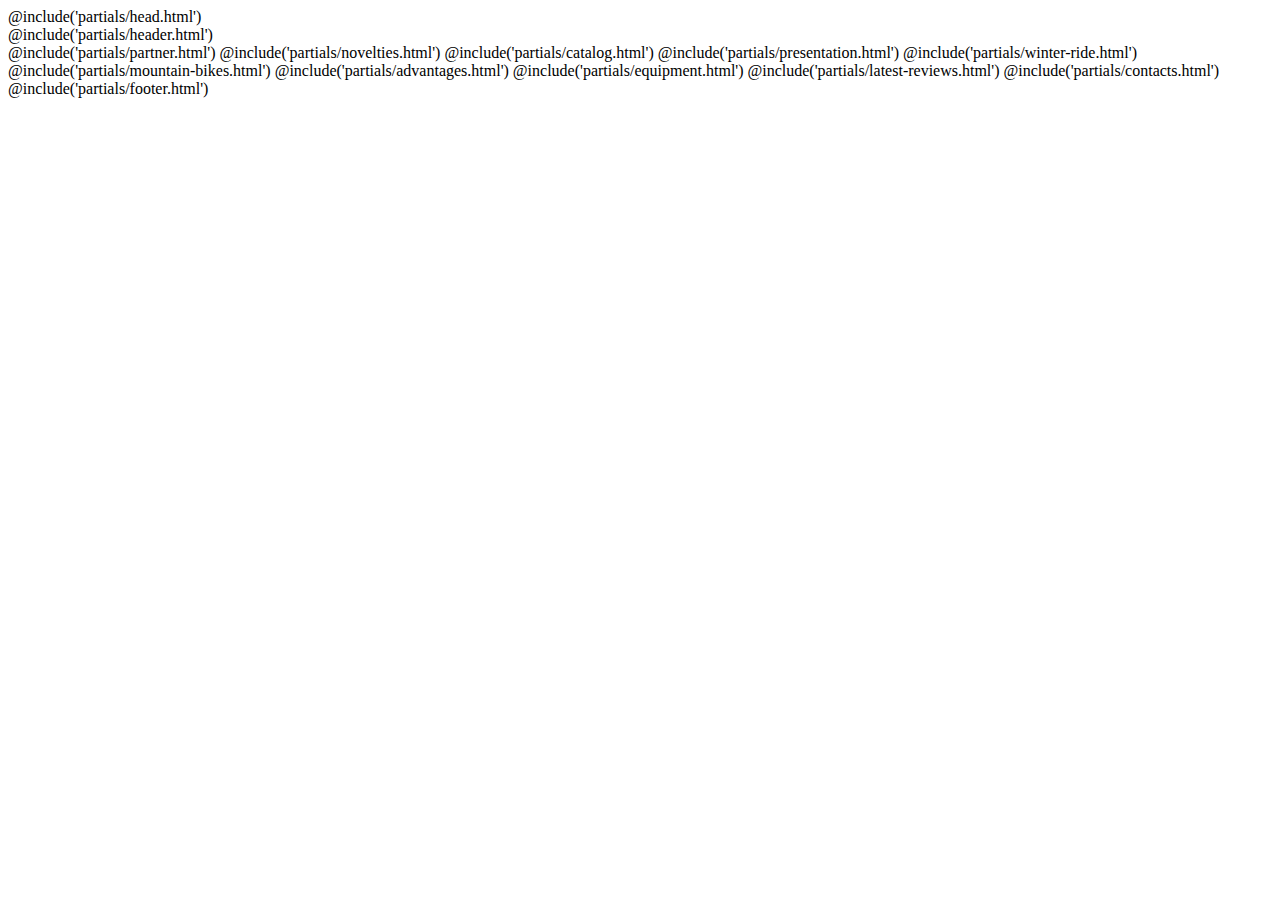
==== commit 93b97fe2: "Add files via upload" ====
--- a/index.html
+++ b/index.html
@@ -1,1849 +1,30 @@
 <!DOCTYPE html>
 <html lang="ru" class="page">
 
-<head>
-  <meta charset="UTF-8">
-    <meta name="viewport" content="width=device-width, initial-scale=1.0">
-    <meta name="description" content="Купить велосипеды с доставкой по Москве - интернет магазин World Bike. Гарантия от производителя, профессиональное обслуживание, аксессуары, веломастерская.">
-    <meta property="og:locale" content="ru_RU">
-    <meta property="og:type" content="website">
-    <meta property="og:title" content="Купить велосипед в Москве - World Bike | Интернет-магазин велосипедов">
-    <meta property="og:description" content="Купить велосипеды с доставкой по Москве - интернет магазин World Bike. Гарантия от производителя, профессиональное обслуживание, аксессуары, веломастерская.">
-    <meta property="og:url" content="https://world-bike.ru/">
-    <meta property="og:site_name" content="Купить велосипед в Москве - World Bike | Интернет-магазин велосипедов">
-    <meta property="article:modified_time" content="2023-04-11T09:06:09+00:00">
-    <link rel="preload" href="fonts/bebasNeue/BebasNeueRegular.woff2" as="font" type="font/woff2" crossorigin>
-    <link rel="preload" href="fonts/bebasNeue/BebasNeueCyrillic.woff2" as="font" type="font/woff2" crossorigin>
-    <link rel="preload" href="fonts/inter/InterLightBETA.woff2" as="font" type="font/woff2" crossorigin>
-    <link rel="preload" href="fonts/inter/InterRegular.woff2" as="font" type="font/woff2" crossorigin>
-    <link rel="preload" href="fonts/inter/InterMedium.woff2" as="font" type="font/woff2" crossorigin>
-    <link rel="preload" href="fonts/inter/InterBold.woff2" as="font" type="font/woff2" crossorigin>
-    <link rel="preload" href="fonts/montserrat/MontserratSemiBold.woff2" as="font" type="font/woff2" crossorigin>
-    <link rel="preload" href="fonts/montserrat/MontserratBold.woff2" as="font" type="font/woff2" crossorigin>
-    <link rel="preload" href="fonts/openSans/OpenSansRegular.woff2" as="font" type="font/woff2" crossorigin>
-  <link rel="stylesheet" href="css/vendor.css">
-  <link rel="stylesheet" href="css/main.css">
-  <title>Купить велосипеды</title>
-  <script defer src="js/main.js"></script>
-</head>
+@include('partials/head.html')
 
 <body class="page__body">
 
   <div class="wrapper">
 
-        <header class="header">
+		@include('partials/header.html')
 
-    <div class="header__container" style="background-image: linear-gradient(rgba(0, 0, 0, 0.4), rgba(0, 0, 0, 0.4)), url('img/hero/hero-bg.webp');">
-
-        <div class="site-container">
-
-            <div class="header__inner">
-
-                <div class="logo header__logo">
-                    <img loading="lazy" src="img/svg-icon/logo.svg" class="image" width="87" height="49"
-						alt="Логотип компаний world-bike">
-                </div>
-
-                <div class="header__box">
-
-                    <nav class="nav header__nav" title="Меню сайта">
-                        <ul class="nav__list list-reset">
-                            <li class="nav__item">
-                                <a href="#" class="nav__link nav__link--active">Trade In</a>
-                            </li>
-                            <li class="nav__item">
-                                <a href="#" class="nav__link">Велосипеды</a>
-                            </li>
-                            <li class="nav__item">
-                                <a href="#" class="nav__link">Запчасти</a>
-                            </li>
-                            <li class="nav__item">
-                                <a href="#" class="nav__link">Экипировка</a>
-                            </li>
-                            <li class="nav__item">
-                                <a href="#" class="nav__link">Аксессуары</a>
-                            </li>
-                            <li class="nav__item">
-                                <a href="#" class="nav__link">Велостанки</a>
-                            </li>
-                        </ul>
-                    </nav>
-
-                    <div class="header__user-row user-icon">
-
-                        <button type="button" class="user-icon__link popup-link" aria-label="Поиск по сайту">
-                            <svg class="svg-header-user svg-search">
-                                <use xlink:href="img/sprite.svg#search"></use>
-                            </svg>
-                        </button>
-
-                        <button type="button" class="user-icon__link popup-link" aria-label="Личный кабинет перейти">
-                            <svg class="svg-header-user svg-user1">
-                                <use xlink:href="img/sprite.svg#user1"></use>
-                            </svg>
-                        </button>
-
-                        <button type="button" class="user-icon__link popup-link" aria-label="Товары добавленные в избранное">
-                            <svg class="svg-header-user svg-favorites">
-                                <use xlink:href="img/sprite.svg#favorites"></use>
-                            </svg>
-                        </button>
-
-                        <button type="button" class="user-icon__link popup-link" aria-label="Корзина товаров">
-                            <svg class="svg-header-user svg-basket">
-                                <use xlink:href="img/sprite.svg#basket"></use>
-                            </svg>
-                        </button>
-
-                    </div>
-
-                    <div class="burger-wrapper">
-                        <button class="burger" aria-label="Открыть меню" aria-expanded="false" data-burger>
-                            <span class="burger__line"></span>
-                        </button>
-                    </div>
-
-                    <div class="menu" data-menu>
-
-                        <div class="menu-wrapper">
-
-                            <div class="tabs tabs-menu" data-tabs="tabs-menu">
-                                <ul class="tabs__nav list-reset">
-
-                                    <li class="tabs__nav-item tabs__nav-item--menu">
-                                        <a href="#" class="tabs__nav-link tabs__nav-link--menu">TRADE IN</a>
-                                    </li>
-
-                                    <li class="tabs__nav-item tabs__nav-item--menu">
-                                        <button class="btn-reset tabs__nav-btn tabs__nav-btn--menu"
-											type="button">Велосипеды</button>
-                                        <div class="tabs__panel tabs__panel--menu">
-                                            <nav class="nav">
-                                                <ul class="nav__list list-reset">
-                                                    <li class="nav__item">
-                                                        <a href="#" class="nav__link">Горные велосипеды</a>
-                                                    </li>
-                                                    <li class="nav__item">
-                                                        <a href="#" class="nav__link">Велосипеды для триатлона</a>
-                                                    </li>
-                                                    <li class="nav__item">
-                                                        <a href="#" class="nav__link">Городские велосипеды</a>
-                                                    </li>
-                                                    <li class="nav__item">
-                                                        <a href="#" class="nav__link">Двухподвесные велосипеды</a>
-                                                    </li>
-                                                    <li class="nav__item">
-                                                        <a href="#" class="nav__link">Шоссейные велосипеды</a>
-                                                    </li>
-                                                    <li class="nav__item">
-                                                        <a href="#" class="nav__link">Электровелосипеды</a>
-                                                    </li>
-                                                    <li class="nav__item">
-                                                        <a href="#" class="nav__link">Гравийные велосипеды</a>
-                                                    </li>
-                                                    <li class="nav__item">
-                                                        <a href="#" class="nav__link">Женские велосипеды</a>
-                                                    </li>
-                                                    <li class="nav__item">
-                                                        <a href="#" class="nav__link">Трековые велосипеды</a>
-                                                    </li>
-                                                    <li class="nav__item">
-                                                        <a href="#" class="nav__link">Детские велосипеды</a>
-                                                    </li>
-                                                </ul>
-                                            </nav>
-                                        </div>
-                                    </li>
-
-                                    <li class="tabs__nav-item tabs__nav-item--menu">
-                                        <button class="btn-reset tabs__nav-btn tabs__nav-btn--menu"
-											type="button">Запчасти</button>
-                                        <div class="tabs__panel tabs__panel--menu">
-                                            <nav class="nav">
-                                                <ul class="nav__list list-reset">
-                                                    <li class="nav__item">
-                                                        <a href="#" class="nav__link">Группы оборудования</a>
-                                                    </li>
-                                                    <li class="nav__item">
-                                                        <a href="#" class="nav__link">Рамы</a>
-                                                    </li>
-                                                    <li class="nav__item">
-                                                        <a href="#" class="nav__link">Кассеты</a>
-                                                    </li>
-                                                    <li class="nav__item">
-                                                        <a href="#" class="nav__link">Манетки/Шифтеры</a>
-                                                    </li>
-                                                    <li class="nav__item">
-                                                        <a href="#" class="nav__link">Вилки</a>
-                                                    </li>
-                                                    <li class="nav__item">
-                                                        <a href="#" class="nav__link">Колёса</a>
-                                                    </li>
-                                                    <li class="nav__item">
-                                                        <a href="#" class="nav__link">Каретки</a>
-                                                    </li>
-                                                    <li class="nav__item">
-                                                        <a href="#" class="nav__link">Запчасти для электронных групп</a>
-                                                    </li>
-                                                    <li class="nav__item">
-                                                        <a href="#" class="nav__link">Педали</a>
-                                                    </li>
-                                                    <li class="nav__item">
-                                                        <a href="#" class="nav__link">Переключатели скоростей</a>
-                                                    </li>
-                                                    <li class="nav__item">
-                                                        <a href="#" class="nav__link">Покрышки</a>
-                                                    </li>
-                                                    <li class="nav__item">
-                                                        <a href="#" class="nav__link">Сёдла и штыри</a>
-                                                    </li>
-                                                    <li class="nav__item">
-                                                        <a href="#" class="nav__link">Системы шатунов</a>
-                                                    </li>
-                                                    <li class="nav__item">
-                                                        <a href="#" class="nav__link">Тормоза</a>
-                                                    </li>
-                                                    <li class="nav__item">
-                                                        <a href="#" class="nav__link">Камеры</a>
-                                                    </li>
-                                                    <li class="nav__item">
-                                                        <a href="#" class="nav__link">Цепи</a>
-                                                    </li>
-                                                </ul>
-                                            </nav>
-                                        </div>
-                                    </li>
-
-                                    <li class="tabs__nav-item tabs__nav-item--menu">
-                                        <button class="btn-reset tabs__nav-btn tabs__nav-btn--menu"
-											type="button">Экипировка</button>
-                                        <div class="tabs__panel tabs__panel--menu">
-                                            <nav class="nav">
-                                                <ul class="nav__list list-reset">
-                                                    <li class="nav__item">
-                                                        <a href="#" class="nav__link">Велокуртки</a>
-                                                    </li>
-                                                    <li class="nav__item">
-                                                        <a href="#" class="nav__link">Велотрусы</a>
-                                                    </li>
-                                                    <li class="nav__item">
-                                                        <a href="#" class="nav__link">Термобелье</a>
-                                                    </li>
-                                                    <li class="nav__item">
-                                                        <a href="#" class="nav__link">Велообувь</a>
-                                                    </li>
-                                                    <li class="nav__item">
-                                                        <a href="#" class="nav__link">Велошлемы</a>
-                                                    </li>
-                                                    <li class="nav__item">
-                                                        <a href="#" class="nav__link">Велоперчатки</a>
-                                                    </li>
-                                                    <li class="nav__item">
-                                                        <a href="#" class="nav__link">Очки</a>
-                                                    </li>
-                                                    <li class="nav__item">
-                                                        <a href="#" class="nav__link">Аксессуары</a>
-                                                    </li>
-                                                </ul>
-                                            </nav>
-                                        </div>
-                                    </li>
-
-                                    <li class="tabs__nav-item tabs__nav-item--menu">
-                                        <button class="btn-reset tabs__nav-btn tabs__nav-btn--menu"
-											type="button">Аксессуары</button>
-                                        <div class="tabs__panel tabs__panel--menu">
-                                            <nav class="nav">
-                                                <ul class="nav__list list-reset">
-                                                    <li class="nav__item">
-                                                        <a href="#" class="nav__link">Велокомпьютеры</a>
-                                                    </li>
-                                                    <li class="nav__item">
-                                                        <a href="#" class="nav__link">Велочехлы</a>
-                                                    </li>
-                                                    <li class="nav__item">
-                                                        <a href="#" class="nav__link">Инструменты</a>
-                                                    </li>
-                                                    <li class="nav__item">
-                                                        <a href="#" class="nav__link">Крылья</a>
-                                                    </li>
-                                                    <li class="nav__item">
-                                                        <a href="#" class="nav__link">Насосы</a>
-                                                    </li>
-                                                    <li class="nav__item">
-                                                        <a href="#" class="nav__link">Фляги, держатели</a>
-                                                    </li>
-                                                </ul>
-                                            </nav>
-                                        </div>
-                                    </li>
-
-                                    <li class="tabs__nav-item tabs__nav-item--menu">
-                                        <button class="btn-reset tabs__nav-btn tabs__nav-btn--menu"
-											type="button">Велостанки</button>
-                                        <div class="tabs__panel tabs__panel--menu">
-                                            <nav class="nav">
-                                                <ul class="nav__list list-reset">
-                                                    <li class="nav__item">
-                                                        <a href="#" class="nav__link">Аксессуары для велостанков</a>
-                                                    </li>
-                                                </ul>
-                                            </nav>
-                                        </div>
-                                    </li>
-
-                                </ul>
-
-                            </div>
-
-                            <strong class="menu__subtitle">
-                                Доп. Информация
-                            </strong>
-
-                            <nav class="nav" title="Мобильное меню сайта">
-                                <ul class="nav__list list-reset">
-                                    <li class="nav__item">
-                                        <a href="#" class="nav__link">О нас</a>
-                                    </li>
-                                    <li class="nav__item">
-                                        <a href="#" class="nav__link">Веломастерская</a>
-                                    </li>
-                                    <li class="nav__item">
-                                        <a href="#" class="nav__link">Хранение</a>
-                                    </li>
-                                    <li class="nav__item">
-                                        <a href="#" class="nav__link">Гарантии</a>
-                                    </li>
-                                    <li class="nav__item">
-                                        <a href="#" class="nav__link">Пользовательское соглашение</a>
-                                    </li>
-                                    <li class="nav__item">
-                                        <a href="#" class="nav__link">Доставка и оплата</a>
-                                    </li>
-                                    <li class="nav__item">
-                                        <a href="#" class="nav__link">Блог</a>
-                                    </li>
-                                    <li class="nav__item">
-                                        <a href="#" class="nav__link">Контакты</a>
-                                    </li>
-                                </ul>
-                            </nav>
-
-                        </div>
-
-                    </div>
-
-                </div>
-
-            </div>
-
-            <div class="hero">
-
-                <h1 class="visually-hidden">Интернет магазин велосипедов и экипировки к ним</h1>
-
-                <div class="hero__info">
-
-                    <h2 class="hero__subtitle">
-                        Электро <br> велосипеды
-                    </h2>
-
-                    <p class="hero__text">
-                        Cento10 Hybrid — это гоночный велосипед с помогающим педалированию электроприводом, который
-                        устанавливает новый, очень высокий стандарт для данной категории
-                    </p>
-
-                    <a href="#" class="hero__btn btn">
-                        Подробнее
-                    </a>
-
-                </div>
-
-            </div>
-
-        </div>
-
-    </div>
-
-    <div class="header__more more">
-
-        <div class="more__item more__item--extreme">
-            <p class="more__container more__container--extreme">
-                Экстремальное <br> вождение на горном <br> велосипеде
-            </p>
-        </div>
-
-        <div class="more__item more__item--professional">
-            <p class="more__container more__container--professional">
-                Велосипеды <br> для профессионалов
-            </p>
-        </div>
-
-        <div class="more__item more__item--road-bike">
-            <p class="more__container more__container--road-bike">
-                Долгая поездка <br> на шоссейном велосипеде
-            </p>
-        </div>
-
-    </div>
-
-</header>
-
-        <main class="main">
-      <section class="partner">
-    <div class="container-fluid">
-    <h2 class="visually-hidden">Наши партнёры</h2>
-        <div class="swiper swiper--partner">
-            <div class="swiper-wrapper swiper-wrapper--partner">
-
-                <div class="swiper-slide partner__slide">
-                    <picture>
-                        <source srcset="img/partner/partner-1.webp" type="image/webp">
-                        <img loading="lazy" src="img/partner/partner-1.png" class="image" width="295" height="126"
-							alt="Логотип компании TRISTINA">
-                    </picture>
-                </div>
-
-                <div class="swiper-slide partner__slide">
-                    <picture>
-                        <source srcset="img/partner/partner-2.webp" type="image/webp">
-                        <img loading="lazy" src="img/partner/partner-2.png" class="image" width="233" height="76"
-							alt="Логотип компании WAHOO">
-                    </picture>
-                </div>
-
-                <div class="swiper-slide partner__slide">
-                    <picture>
-                        <source srcset="img/partner/partner-3.webp" type="image/webp">
-                        <img loading="lazy" src="img/partner/partner-3.png" class="image" width="244" height="104"
-							alt="Логотип компании TREK">
-                    </picture>
-                </div>
-
-                <div class="swiper-slide partner__slide">
-                    <picture>
-                        <source srcset="img/partner/partner-4.webp" type="image/webp">
-                        <img loading="lazy" src="img/partner/partner-4.png" class="image" width="315" height="128"
-							alt="Логотип компании TOPEAK">
-                    </picture>
-                </div>
-
-                <div class="swiper-slide partner__slide">
-                    <picture>
-                        <source srcset="img/partner/partner-5.webp" type="image/webp">
-                        <img loading="lazy" src="img/partner/partner-5.png" class="image" width="125" height="126"
-							alt="Логотип компании TACX">
-                    </picture>
-                </div>
-
-                <div class="swiper-slide partner__slide">
-                    <picture>
-                        <source srcset="img/partner/partner-6.webp" type="image/webp">
-                        <img loading="lazy" src="img/partner/partner-6.png" class="image" width="245" height="62"
-							alt="Логотип компании SRAM">
-                    </picture>
-                </div>
-
-                <div class="swiper-slide partner__slide">
-                    <picture>
-                        <source srcset="img/partner/partner-7.webp" type="image/webp">
-                        <img loading="lazy" src="img/partner/partner-7.png" class="image" width="267" height="206"
-							alt="Логотип компании SHIMANO">
-                    </picture>
-                </div>
-
-            </div>
-        </div>
-    </div>
-</section>
-
-      <div class="novelties">
-
-    <div class="site-container">
-
-        <h2 class="novelties__subtile">
-            Новинки
-        </h2>
-
-        <div class="swiper swiper--novelties">
-
-            <div class="swiper-wrapper swiper-wrapper-novelties">
-
-                <div class="swiper-slide">
-
-                    <article class="card" style="background-image: url('img/novelties/novelties-itali.png');">
-
-                        <div class="card__header">
-                            <span class="card__status card__status--sold-out">
-                                Распродано
-                            </span>
-                        </div>
-
-                        <picture class="card-model">
-                            <source srcset="img/novelties/novelties-bg-1.webp" type="image/webp">
-                            <img loading="lazy" src="img/novelties/novelties-bg-1.png" class="card-model__image"
-								width="368" height="250" alt="Bianchi AQUILA L DURA ACE DI2 TEAM JUMBO 2021">
-                        </picture>
-
-                        <div class="card__moodel">
-                            <h3 class="card__model-name">
-                                Bianchi AQUILA L DURA ACE DI2 TEAM JUMBO 2021
-                            </h3>
-                            <span class="card__model-prices">
-                                684 840 ₽
-                            </span>
-                        </div>
-
-                        <button class="btn card__btn card__btn--track" type="button">
-                            <svg class="cursor-click cursor-click--track">
-                                <use xlink:href="img/sprite.svg#cursor-click"></use>
-                            </svg>
-
-                            <span class="card__btn-text card__btn-text--track">
-                                Отслеживать
-                            </span>
-                        </button>
-
-                    </article>
-
-                </div>
-
-                <div class="swiper-slide">
-
-                    <article class="card" style="background-image: url('img/novelties/novelties-usa.png');">
-
-                        <div class="card__header">
-                            <span class="card__status card__status--sold-out">
-                                Распродано
-                            </span>
-                        </div>
-
-                        <picture class="card-model">
-                            <source srcset="img/novelties/novelties-bg-2.webp" type="image/webp">
-                            <img loading="lazy" src="img/novelties/novelties-bg-2.png" class="card-model__image"
-								width="368" height="250" alt="Trek Verve 2 Disc Lithium Grey HYBD 2022">
-                        </picture>
-
-                        <div class="card__moodel">
-                            <h3 class="card__model-name">
-                                Trek Verve 2 Disc Lithium Grey HYBD 2022
-                            </h3>
-                            <span class="card__model-prices">
-                                89 300 ₽
-                            </span>
-                        </div>
-
-                        <button class="btn card__btn card__btn--track" type="button">
-                            <svg class="cursor-click cursor-click--track">
-                                <use xlink:href="img/sprite.svg#cursor-click"></use>
-                            </svg>
-
-                            <span class="card__btn-text card__btn-text--track">
-                                Отслеживать
-                            </span>
-                        </button>
-
-                    </article>
-
-                </div>
-
-                <div class="swiper-slide">
-
-                    <article class="card" style="background-image: url('img/novelties/novelties-usa.png');">
-
-                        <div class="card__header">
-                            <span class="card__status card__status--stock">
-                                В наличии
-                            </span>
-                        </div>
-
-                        <picture class="card-model">
-                            <source srcset="img/novelties/novelties-bg-3.webp" type="image/webp">
-                            <img loading="lazy" src="img/novelties/novelties-bg-3.png" class="card-model__image"
-								width="368" height="250" alt="Trek Marlin 7 Matte Nautical Navy Matte Anth ATB 29 2022">
-                        </picture>
-
-                        <div class="card__moodel">
-                            <h3 class="card__model-name">
-                                Trek Marlin 7 Matte Nautical Navy Matte Anth ATB 29 2022
-                            </h3>
-                            <span class="card__model-prices">
-                                115 000 ₽
-                            </span>
-                        </div>
-
-                        <button class="btn card__btn" type="button">
-                            <svg class="cursor-click">
-                                <use xlink:href="img/sprite.svg#cursor-click"></use>
-                            </svg>
-
-                            <span class="card__btn-text">
-                                В 1 клик
-                            </span>
-                        </button>
-
-                    </article>
-
-                </div>
-
-                <div class="swiper-slide">
-
-                    <article class="card" style="background-image: url('img/novelties/novelties-usa.png');">
-
-                        <div class="card__header">
-                            <span class="card__status card__status--stock">
-                                В наличии
-                            </span>
-                        </div>
-
-                        <picture class="card-model">
-                            <source srcset="img/novelties/novelties-bg-3.webp" type="image/webp">
-                            <img loading="lazy" src="img/novelties/novelties-bg-3.png" class="card-model__image"
-								width="368" height="250" alt="Trek Marlin 7 Matte Nautical Navy Matte Anth ATB 29 2022">
-                        </picture>
-
-                        <div class="card__moodel">
-                            <h3 class="card__model-name">
-                                Trek Marlin 7 Matte Nautical Navy Matte Anth ATB 29 2022
-                            </h3>
-                            <span class="card__model-prices">
-                                115 000 ₽
-                            </span>
-                        </div>
-
-                        <button class="btn card__btn" type="button" >
-                            <svg class="cursor-click">
-                                <use xlink:href="img/sprite.svg#cursor-click"></use>
-                            </svg>
-
-                            <span class="card__btn-text">
-                                В 1 клик
-                            </span>
-                        </button>
-
-                    </article>
-
-                </div>
-
-                <div class="swiper-slide">
-
-                    <article class="card" style="background-image: url('img/novelties/novelties-usa.png');">
-
-                        <div class="card__header">
-                            <span class="card__status card__status--stock">
-                                В наличии
-                            </span>
-                        </div>
-
-                        <picture class="card-model">
-                            <source srcset="img/novelties/novelties-bg-3.webp" type="image/webp">
-                            <img loading="lazy" src="img/novelties/novelties-bg-3.png" class="card-model__image"
-								width="368" height="250" alt="Trek Marlin 7 Matte Nautical Navy Matte Anth ATB 29 2022">
-                        </picture>
-
-                        <div class="card__moodel">
-                            <h3 class="card__model-name">
-                                Trek Marlin 7 Matte Nautical Navy Matte Anth ATB 29 2022
-                            </h3>
-                            <span class="card__model-prices">
-                                115 000 ₽
-                            </span>
-                        </div>
-
-                        <button class="btn card__btn" type="button" >
-                            <svg class="cursor-click">
-                                <use xlink:href="img/sprite.svg#cursor-click"></use>
-                            </svg>
-
-                            <span class="card__btn-text">
-                                В 1 клик
-                            </span>
-                        </button>
-
-                    </article>
-
-                </div>
-
-            </div>
-
-            <div class="swiper-pagination"></div>
-            <button class="swiper-button-prev" aria-label="Перелестнуть на 1 слайдер в начало списка"></button>
-            <button class="swiper-button-next" aria-label="Перелестнуть на 1 слайдер в конец списка"></button>
-
-        </div>
-
-        <a href="#" class="novelties__view-link view-link">
-            Показать все
-        </a>
-
-    </div>
-
-</div>
-
-      <section class="catalog">
-
-    <div class="site-container">
-
-        <h2 class="catalog__subtitle">
-            Каталог
-        </h2>
-
-        <div class="catalog__grid">
-
-            <a href="./catalog-page.html" class="catalog__grid-item catalog__grid-item--bicycles bicycles"
-				style="background-image: url('img/catalog/bicycles-bg.png');">
-                <h3 class="catalog__grid-head">
-                    Велосипеды
-                </h3>
-            </a>
-
-            <a href="./catalog-page.html" class="catalog__grid-item catalog__grid-item--trade-in trade-in"
-				style="background-image: url('img/catalog/trade-in-bg.png');">
-                <h3 class="catalog__grid-head">
-                    Trade-in
-                </h3>
-            </a>
-
-            <a href="./catalog-page.html" class="catalog__grid-item catalog__grid-item--spare-parts spare-parts"
-				style="background-image: url('img/catalog/spare-parts-bg.png');">
-                <h3 class="catalog__grid-head">
-                    Запчасти
-                </h3>
-            </a>
-
-            <a href="./catalog-page.html" class="catalog__grid-item catalog__grid-item--equipment equipment-item"
-				style="background-image: url('img/catalog/equipment-bg.png');">
-                <h3 class="catalog__grid-head">
-                    Экипировка
-                </h3>
-            </a>
-
-            <a href="./catalog-page.html" class="catalog__grid-item catalog__grid-item--accessories accessories"
-				style="background-image: url('img/catalog/accessories-bg.png');">
-                <h3 class="catalog__grid-head">
-                    Аксессуары
-                </h3>
-            </a>
-
-            <a href="./catalog-page.html" class="catalog__grid-item catalog__grid-item--bicycle-stands bicycle-stands"
-				style="background-image: url('img/catalog/bike-racks-bg.png');">
-                <h3 class="catalog__grid-head">
-                    Велостанки
-                </h3>
-            </a>
-
-        </div>
-
-    </div>
-
-</section>
-      <section class="presentation">
-
-  <div class="site-container">
-
-    <div class="presentation__header">
-
-      <h2 class="presentation__subtitle">
-        Ничего не сможет <br> остановить вас
-      </h2>
-
-      <div class="presentation__description">
-        <p class="presentation__text">
-          Наша компания специализируется на продаже товаров для велосипедного спорта — велосипедов, запасных
-          частей, аксессуаров и различного спортивного инвентаря для активного спорта и отдыха.
-        </p>
-
-        <a href="#" class="presentation__more-link hover-link">
-          Подробнее
-        </a>
-      </div>
-
-    </div>
-
-  </div>
-
-  <div class="presentation__main">
-    <div class="presentation__bg" style="background-image: url('img/presentation/presentation-bg.webp');">
-      <button type="button" class="presentation__image-play" aria-label="Воспроизвести видео">
-        <img loading="lazy" src="img/svg-icon/presentation-play.svg" class="presentation__img" width="121" height="121"
-          aria-hidden="true" alt="">
-      </button>
-    </div>
-    <div class="presentation__video"></div>
-  </div>
-
-  <div class="presentation__footer">
-
-    <div class="site-container">
-
-      <ul class="presentation__list list-reset">
-
-        <li class="presentation__item">
-          <h3 class="presentation__head" style="background-image: url('img/svg-icon/presentation-item-1.svg');">
-            Европейские бренды
-          </h3>
-          <p class="presentation__info">
-            Представляем десятки европейских брендов
-          </p>
-        </li>
-
-        <li class="presentation__item presentation__item--guarantee">
-          <h3 class="presentation__head" style="background-image: url('img/svg-icon/presentation-item-2.svg');">
-            Вечная гарантия
-          </h3>
-          <p class="presentation__info">
-            На некоторые бренды предоставляем пожизненную гарантию
-          </p>
-        </li>
-
-        <li class="presentation__item presentation__item--setting">
-          <h3 class="presentation__head" style="background-image: url('img/svg-icon/presentation-item-3.svg');">
-            Предпродажная настройка
-          </h3>
-          <p class="presentation__info">
-            Специалисты настроят ваш велосипед наилучшим образом
-          </p>
-        </li>
-
-        <li class="presentation__item">
-          <h3 class="presentation__head" style="background-image: url('img/svg-icon/presentation-item-4.svg');">
-            Доставка за 24 часа
-          </h3>
-          <p class="presentation__info">
-            Доставляем товар всеми популярными транспортными компаниями
-          </p>
-        </li>
-
-      </ul>
-
-    </div>
-
-  </div>
-
-</section>
-
-      <section class="winter-ride">
-
-  <div class="container-fluid" style="background-image: url('img/winter-ride/winter-ride-bg.png');">
-
-    <div class="container-right">
-      <h2 class="winter-ride__subtitle">
-        Лучшие модели <br> для зимней <br> езды
-      </h2>
-      <div class="swiper swiper--winter">
-        <div class="swiper-wrapper">
-
-          <div class="swiper-slide">
-            <article class="card" style="background-image: url('img/winter-ride/winter-ride-italy.png');">
-
-              <div class="card__header">
-                <span class="card__status card__status--sold-out">
-                  Распродано
-                </span>
-              </div>
-
-              <picture class="card-model">
-                <source srcset="img/winter-ride/winter-ride-model-1.webp" type="image/webp">
-                <img loading="lazy" src="img/winter-ride/winter-ride-model-1.png" class="card-model__image" width="368"
-                  height="250" alt="Bianchi ARCADEX GRX600 40 Синий 2022">
-              </picture>
-
-              <div class="card__moodel">
-                <h3 class="card__model-name">
-                  Bianchi ARCADEX GRX600 40 Синий <br> 2022
-                </h3>
-                <span class="card__model-prices">
-                  351 890 ₽
-                </span>
-              </div>
-
-              <button class="btn card__btn card__btn--track" type="button" >
-                <svg class="cursor-click cursor-click--track">
-                  <use xlink:href="img/sprite.svg#cursor-click"></use>
-                </svg>
-
-                <span class="card__btn-text card__btn-text--track">
-                  Отслеживать
-                </span>
-              </button>
-
-            </article>
-          </div>
-
-          <div class="swiper-slide">
-            <article class="card" style="background-image: url('img/winter-ride/winter-ride-usa.png');">
-
-              <div class="card__header">
-                <span class="card__status card__status--sold-out">
-                  Распродано
-                </span>
-              </div>
-
-              <picture class="card-model">
-                <source srcset="img/winter-ride/winter-ride-model-2.webp" type="image/webp">
-                <img loading="lazy" src="img/winter-ride/winter-ride-model-2.png" class="card-model__image" width="368"
-                  height="250" alt="Trek Verve 1 Disc Low Step Era White HYBD 2022">
-              </picture>
-
-              <div class="card__moodel">
-                <h3 class="card__model-name">
-                  Trek Verve 1 Disc Low Step Era White <br> HYBD 2022
-                </h3>
-                <span class="card__model-prices">
-                  77 300 ₽
-                </span>
-              </div>
-
-              <button class="btn card__btn card__btn--track" type="button" >
-                <svg class="cursor-click cursor-click--track">
-                  <use xlink:href="img/sprite.svg#cursor-click"></use>
-                </svg>
-
-                <span class="card__btn-text card__btn-text--track">
-                  Отслеживать
-                </span>
-              </button>
-
-            </article>
-          </div>
-
-          <div class="swiper-slide">
-            <article class="card" style="background-image: url('img/winter-ride/winter-ride-usa.png');">
-
-              <div class="card__header">
-                <span class="card__status card__status--sold-out">
-                  Распродано
-                </span>
-              </div>
-
-              <picture class="card-model">
-                <source srcset="img/winter-ride/winter-ride-model-3.webp" type="image/webp">
-                <img loading="lazy" src="img/winter-ride/winter-ride-model-3.png" class="card-model__image" width="368"
-                  height="250" alt="Trek Dual Sport 1 Quicksilver Hybrid 2022">
-              </picture>
-
-              <div class="card__moodel">
-                <h3 class="card__model-name">
-                  Trek Dual Sport 1 Quicksilver Hybrid <br> 2022
-                </h3>
-                <span class="card__model-prices">
-                  78 000 ₽
-                </span>
-              </div>
-
-              <button class="btn card__btn card__btn--track" type="button" >
-                <svg class="cursor-click cursor-click--track">
-                  <use xlink:href="img/sprite.svg#cursor-click"></use>
-                </svg>
-
-                <span class="card__btn-text card__btn-text--track">
-                  Отслеживать
-                </span>
-              </button>
-
-            </article>
-          </div>
-
-          <div class="swiper-slide">
-            <article class="card" style="background-image: url('img/novelties/novelties-usa.png');">
-
-              <div class="card__header">
-                <span class="card__status card__status--stock">
-                  В наличии
-                </span>
-              </div>
-
-              <picture class="card-model">
-                <source srcset="img/novelties/novelties-bg-3.webp" type="image/webp">
-                <img loading="lazy" src="img/novelties/novelties-bg-3.png" class="card-model__image" width="368"
-                  height="250" alt="Trek Marlin 7 Matte Nautical Navy Matte Anth ATB 29 2022">
-              </picture>
-
-              <div class="card__moodel">
-                <h3 class="card__model-name">
-                  Trek Marlin 7 Matte Nautical Navy Matte Anth ATB 29 2022
-                </h3>
-                <span class="card__model-prices">
-                  115 000 ₽
-                </span>
-              </div>
-
-              <button class="btn card__btn card__btn--track" type="button" >
-                <svg class="cursor-click cursor-click--track">
-                  <use xlink:href="img/sprite.svg#cursor-click"></use>
-                </svg>
-
-                <span class="card__btn-text card__btn-text--track">
-                  Отслеживать
-                </span>
-              </button>
-
-            </article>
-          </div>
-
-          <div class="swiper-slide">
-            <article class="card" style="background-image: url('img/novelties/novelties-usa.png');">
-
-              <div class="card__header">
-                <span class="card__status card__status--stock">
-                  В наличии
-                </span>
-              </div>
-
-              <picture class="card-model">
-                <source srcset="img/novelties/novelties-bg-3.webp" type="image/webp">
-                <img loading="lazy" src="img/novelties/novelties-bg-3.png" class="card-model__image" width="368"
-                  height="250" alt="Trek Marlin 7 Matte Nautical Navy Matte Anth ATB 29 2022">
-              </picture>
-
-              <div class="card__moodel">
-                <h3 class="card__model-name">
-                  Trek Marlin 7 Matte Nautical Navy Matte Anth ATB 29 2022
-                </h3>
-                <span class="card__model-prices">
-                  115 000 ₽
-                </span>
-              </div>
-
-              <button class="btn card__btn card__btn--track" type="button" >
-                <svg class="cursor-click cursor-click--track">
-                  <use xlink:href="img/sprite.svg#cursor-click"></use>
-                </svg>
-
-                <span class="card__btn-text card__btn-text--track">
-                  Отслеживать
-                </span>
-              </button>
-
-            </article>
-          </div>
-
-          <div class="swiper-slide">
-            <article class="card" style="background-image: url('img/novelties/novelties-usa.png');">
-
-              <div class="card__header">
-                <span class="card__status card__status--stock">
-                  В наличии
-                </span>
-              </div>
-
-              <picture class="card-model">
-                <source srcset="img/novelties/novelties-bg-3.webp" type="image/webp">
-                <img loading="lazy" src="img/novelties/novelties-bg-3.png" class="card-model__image" width="368"
-                  height="250" alt="Trek Marlin 7 Matte Nautical Navy Matte Anth ATB 29 2022">
-              </picture>
-
-              <div class="card__moodel">
-                <h3 class="card__model-name">
-                  Trek Marlin 7 Matte Nautical Navy Matte Anth ATB 29 2022
-                </h3>
-                <span class="card__model-prices">
-                  115 000 ₽
-                </span>
-              </div>
-
-              <button class="btn card__btn card__btn--track" type="button" >
-                <svg class="cursor-click cursor-click--track">
-                  <use xlink:href="img/sprite.svg#cursor-click"></use>
-                </svg>
-
-                <span class="card__btn-text card__btn-text--track">
-                  Отслеживать
-                </span>
-              </button>
-
-            </article>
-          </div>
-
-        </div>
-      </div>
-    </div>
-
-  </div>
-
-</section>
-      <section class="mountain-bikes">
-
-    <div class="site-container">
-
-        <h2 class="mountain-bikes__subtitle">
-            Горные <br> велосипеды
-        </h2>
-
-        <div class="mountain-bikes__inner">
-
-      <div class="slider-container" data-mobile="false">
-        <ul class="mountain-bikes__list list-reset swiper-wrapper">
-
-          <li class="mountain-bikes__item cards"
-            style="background-image: url('img/svg-icon/mountain-bikes-item-1.svg');">
-            <div class="mountain-bikes__header">
-              <h3 class="mountain-bikes__head">Рама</h3>
-            </div>
-            <p class="mountain-bikes__item-text">
-              Алюминиевая рама горного велосипеда очень долговечна и служит многие годы.
-            </p>
-          </li>
-
-          <li class="mountain-bikes__item cards"
-            style="background-image: url('img/svg-icon/mountain-bikes-item-2.svg');">
-            <div class="mountain-bikes__header">
-              <h3 class="mountain-bikes__head">Бортовой <br> компьютер</h3>
-            </div>
-            <p class="mountain-bikes__item-text">
-              Показывает немаловажные характеристики (к примеру, скорость, километраж, и тд).
-            </p>
-          </li>
-
-          <li class="mountain-bikes__item cards"
-            style="background-image: url('img/svg-icon/mountain-bikes-item-3.svg');">
-            <div class="mountain-bikes__header">
-              <h3 class="mountain-bikes__head">Трансмиссия</h3>
-            </div>
-            <p class="mountain-bikes__item-text">
-              Хорошоя трансмиссия сбережет силы, и принесет удовольствие от катания.
-            </p>
-          </li>
-
-          <li class="mountain-bikes__item cards"
-            style="background-image: url('img/svg-icon/mountain-bikes-item-4.svg');">
-            <div class="mountain-bikes__header">
-              <h3 class="mountain-bikes__head">Оборудование</h3>
-            </div>
-            <p class="mountain-bikes__item-text">
-              Переключатели скоростей, шатуны, втулки, кассеты, педали, тормозная система.
-            </p>
-          </li>
-
-        </ul>
-      </div>
-
-            <div class="mountain-bikes__info">
-
-                <div class="mountain-bikes__bg"
-					style="background-image: url('img/mountain-bikes/mountain-bikes-bg.webp');"></div>
-
-        <div class="mountain-bikes__info-container">
-
-          <p class="mountain-bikes__text">
-            Горный велосипед несмотря на свое название часто и активно используются в условиях города, так как
-            обладает рядом характеристик, позволяющих сделать велопрогулку максимально приятной и комфортной
-          </p>
-
-          <a href="#" class="mountain-bikes__link btn">
-            Каталог
-          </a>
-
-        </div>
-
-            </div>
-
-        </div>
-
-    </div>
-
-</section>
-
-      <section class="advantages">
-
-    <div class="site-container">
-        <h2 class="advantages__subtitle">
-            Преимущества
-        </h2>
-    </div>
-
-    <div class="advantages__inner">
-
-        <div class="row-left">
-            <div class="advantages__bg" style="background-image: url('img/advantages/advantages-bg-1.png');"></div>
-        </div>
-
-        <div class="row-center">
-            <div class="slider-container" data-mobile="false">
-
-        <ul class="advantages__list list-reset swiper-wrapper">
-
-          <li class="advantages__item cards">
-            <h3 class="advantages__head">
-              БЕСПЛАТНАЯ ДОСТАВКА
-            </h3>
-            <p class="advantages__text">
-              Мы пользуемся всеми популярными видами доставки
-            </p>
-            <a href="#" class="advantages__more">
-              Подробнее
-            </a>
-          </li>
-
-          <li class="advantages__item cards">
-            <h3 class="advantages__head">
-              ОБМЕН И ВОЗВРАТ
-            </h3>
-            <p class="advantages__text">
-              Все товары обеспечены фирменной гарантией фирм-производителей
-            </p>
-            <a href="#" class="advantages__more">
-              Подробнее
-            </a>
-          </li>
-
-          <li class="advantages__item cards">
-            <h3 class="advantages__head">
-              ДОП. ОБСЛУЖИВАНИЕ
-            </h3>
-            <p class="advantages__text">
-              Мы выполняем ремонт велосипеда любой сложности
-            </p>
-            <a href="#" class="advantages__more">
-              Подробнее
-            </a>
-          </li>
-
-          <li class="advantages__item cards">
-            <h3 class="advantages__head">
-              ОНЛАЙН ОПЛАТА
-            </h3>
-            <p class="advantages__text">
-              Для удобства вы можете оплатить товар банковской картой через сайт
-            </p>
-            <a href="#" class="advantages__more">
-              Подробнее
-            </a>
-          </li>
-
-        </ul>
-
-      </div>
-        </div>
-
-        <div class="row-right">
-            <div class="advantages__row" style="background-image: url('img/advantages/advantages-bg-repeat.png');">
-            </div>
-        </div>
-
-    </div>
-
-</section>
-
-      <section class="equipment">
-
-    <div class="site-container">
-
-        <h2 class="equipment__subtitle">
-            Экипировка
-        </h2>
-
-        <div class="swiper swiper-equipment">
-
-            <div class="swiper-wrapper swiper-wrapper-equipment">
-
-                <div class="swiper-slide swiper-slide-equipment">
-                    <article class="card">
-
-                        <div class="card__header">
-                            <span class="card__status card__status--sold-out">
-                                Распродано
-                            </span>
-                        </div>
-
-                        <picture class="card-model">
-                            <source srcset="img/equipment/equipment-model-1.webp" type="image/webp">
-                            <img loading="lazy" src="img/equipment/equipment-model-1.png" class="card-model__image"
-								width="368" height="250" alt="Rudy Project Airstorm Lime Fluo White Shiny">
-                        </picture>
-
-                        <div class="card__moodel">
-                            <h3 class="card__model-name">
-                                Rudy Project Airstorm Lime Fluo White Shiny
-                            </h3>
-                            <div class="card__prices">
-                                <span class="card__model-prices">
-                                    7 990 ₽
-                                </span>
-                                <span class="card__old-price">
-                                    10 627 ₽
-                                </span>
-                            </div>
-                        </div>
-
-                        <button class="btn card__btn card__btn--track" type="button" >
-                            <svg class="cursor-click cursor-click--track">
-                                <use xlink:href="img/sprite.svg#cursor-click"></use>
-                            </svg>
-
-                            <span class="card__btn-text card__btn-text--track">
-                                Отслеживать
-                            </span>
-                        </button>
-
-                    </article>
-                </div>
-
-                <div class="swiper-slide swiper-slide-equipment">
-                    <article class="card">
-
-                        <div class="card__header">
-                            <span class="card__status card__status--sold-out">
-                                Распродано
-                            </span>
-                        </div>
-
-                        <picture class="card-model">
-                            <source srcset="img/equipment/equipment-model-2.webp" type="image/webp">
-                            <img loading="lazy" src="img/equipment/equipment-model-2.png" class="card-model__image"
-								width="368" height="250" alt="Rudy Project Protera Blue Orange Matt">
-                        </picture>
-
-                        <div class="card__moodel">
-                            <h3 class="card__model-name">
-                                Rudy Project Protera Blue Orange Matt
-                            </h3>
-                            <div class="card__prices">
-                                <span class="card__model-prices">
-                                    9 420 ₽
-                                </span>
-                                <span class="card__old-price">
-                                    12 520 ₽
-                                </span>
-                            </div>
-                        </div>
-
-                        <button class="btn card__btn card__btn--track" type="button" >
-                            <svg class="cursor-click cursor-click--track">
-                                <use xlink:href="img/sprite.svg#cursor-click"></use>
-                            </svg>
-
-                            <span class="card__btn-text card__btn-text--track">
-                                Отслеживать
-                            </span>
-                        </button>
-
-                    </article>
-                </div>
-
-                <div class="swiper-slide swiper-slide-equipment">
-                    <article class="card">
-
-                        <div class="card__header">
-                            <span class="card__status card__status--sold-out">
-                                Распродано
-                            </span>
-                        </div>
-
-                        <picture class="card-model">
-                            <source srcset="img/equipment/equipment-model-3.webp" type="image/webp">
-                            <img loading="lazy" src="img/equipment/equipment-model-3.png" class="card-model__image"
-								width="368" height="250" alt="Rudy Project Avenger Titanium Lime Matt">
-                        </picture>
-
-                        <div class="card__moodel">
-                            <h3 class="card__model-name">
-                                Rudy Project Avenger Titanium Lime <br> Matt
-                            </h3>
-                            <div class="card__prices">
-                                <span class="card__model-prices">
-                                    9 200 ₽
-                                </span>
-                                <span class="card__old-price">
-                                    12 236 ₽
-                                </span>
-                            </div>
-                        </div>
-
-                        <button class="btn card__btn card__btn--track" type="button" >
-                            <svg class="cursor-click cursor-click--track">
-                                <use xlink:href="img/sprite.svg#cursor-click"></use>
-                            </svg>
-
-                            <span class="card__btn-text card__btn-text--track">
-                                Отслеживать
-                            </span>
-                        </button>
-
-                    </article>
-                </div>
-
-                <div class="swiper-slide swiper-slide-equipment">
-                    <article class="card">
-
-                        <div class="card__header">
-                            <span class="card__status card__status--sold-out">
-                                Распродано
-                            </span>
-                        </div>
-
-                        <picture class="card-model">
-                            <source srcset="img/equipment/equipment-model-3.webp" type="image/webp">
-                            <img loading="lazy" src="img/equipment/equipment-model-3.png" class="card-model__image"
-								width="368" height="250" alt="Rudy Project Avenger Titanium Lime Matt">
-                        </picture>
-
-                        <div class="card__moodel">
-                            <h3 class="card__model-name">
-                                Rudy Project Avenger Titanium Lime <br> Matt
-                            </h3>
-                            <div class="card__prices">
-                                <span class="card__model-prices">
-                                    9 200 ₽
-                                </span>
-                                <span class="card__old-price">
-                                    12 236 ₽
-                                </span>
-                            </div>
-                        </div>
-
-                        <button class="btn card__btn card__btn--track" type="button" >
-                            <svg class="cursor-click cursor-click--track">
-                                <use xlink:href="img/sprite.svg#cursor-click"></use>
-                            </svg>
-
-                            <span class="card__btn-text card__btn-text--track">
-                                Отслеживать
-                            </span>
-                        </button>
-
-                    </article>
-                </div>
-
-                <div class="swiper-slide swiper-slide-equipment">
-                    <article class="card">
-
-                        <div class="card__header">
-                            <span class="card__status card__status--sold-out">
-                                Распродано
-                            </span>
-                        </div>
-
-                        <picture class="card-model">
-                            <source srcset="img/equipment/equipment-model-3.webp" type="image/webp">
-                            <img loading="lazy" src="img/equipment/equipment-model-3.png" class="card-model__image"
-								width="368" height="250" alt="Rudy Project Avenger Titanium Lime Matt">
-                        </picture>
-
-                        <div class="card__moodel">
-                            <h3 class="card__model-name">
-                                Rudy Project Avenger Titanium Lime <br> Matt
-                            </h3>
-                            <div class="card__prices">
-                                <span class="card__model-prices">
-                                    9 200 ₽
-                                </span>
-                                <span class="card__old-price">
-                                    12 236 ₽
-                                </span>
-                            </div>
-                        </div>
-
-                        <button class="btn card__btn card__btn--track" type="button" >
-                            <svg class="cursor-click cursor-click--track">
-                                <use xlink:href="img/sprite.svg#cursor-click"></use>
-                            </svg>
-
-                            <span class="card__btn-text card__btn-text--track">
-                                Отслеживать
-                            </span>
-                        </button>
-
-                    </article>
-                </div>
-
-            </div>
-
-            <div class="swiper-pagination"></div>
-            <button class="swiper-button-prev" aria-label="Перелестнуть на 1 слайдер в начало списка"></button>
-            <button class="swiper-button-next" aria-label="Перелестнуть на 1 слайдер в конец списка"></button>
-
-        </div>
-
-        <a href="#" class="equipment__view-link view-link">
-            Показать все
-        </a>
-
-    </div>
-
-</section>
-
-      <section class="latest-reviews">
-
-  <div class="container-right">
-    <h2 class="latest-reviews__subtitle">
-      Последние обзоры
-    </h2>
-
-    <div class="swiper swiper-latest-reviews">
-
-      <div class="swiper-wrapper swiper-wrapper-latest-reviews">
-
-        <div class="swiper-slide swiper-slide-latest-reviews">
-          <article class="card-reviews"
-            style="background-image: url('img/latest-reviews/latest-reviews-bg-1.webp');">
-
-            <div class="card-reviews__info">
-
-              <time class="card-reviews__time" datetime="2023-01-25">25.01.2023</time>
-
-              <span class="card-reviews__hashtag">
-                #обзор
-              </span>
-
-              <h3 class="card-reviews__text">
-                BMC Kaius 01 идеальный гоночный гравийный велосипед
-              </h3>
-
-              <a href="#" class="card-reviews__more more-link hover-link">
-                Подробнее
-              </a>
-
-            </div>
-
-          </article>
-        </div>
-
-        <div class="swiper-slide swiper-slide-latest-reviews">
-          <article class="card-reviews"
-            style="background-image: url('img/latest-reviews/latest-reviews-bg-2.webp');">
-
-            <div class="card-reviews__info">
-
-              <time class="card-reviews__time" datetime="2023-01-24">24.01.2023</time>
-
-              <span class="card-reviews__hashtag">
-                #обзор
-              </span>
-
-              <h3 class="card-reviews__text">
-                Первые поездки на новой гоночной ракете Wilier Urta SLR 100 mm XC MTB, всего 9,8 кг!
-              </h3>
-
-              <a href="#" class="card-reviews__more more-link hover-link">
-                Подробнее
-              </a>
-
-            </div>
-
-          </article>
-        </div>
-
-        <div class="swiper-slide swiper-slide-latest-reviews">
-          <article class="card-reviews"
-            style="background-image: url('img/latest-reviews/latest-reviews-bg-3.webp');">
-
-            <div class="card-reviews__info">
-
-              <time class="card-reviews__time" datetime="2023-01-24">24.01.2023</time>
-
-              <span class="card-reviews__hashtag">
-                #обзор
-              </span>
-
-              <h3 class="card-reviews__text">
-                Все новые гоночные велосипеды BMC Fourstroke XC оснащены волшебным подседельным
-                штыр…
-              </h3>
-
-              <a href="#" class="card-reviews__more more-link hover-link">
-                Подробнее
-              </a>
-
-            </div>
-
-          </article>
-        </div>
-
-        <div class="swiper-slide swiper-slide-latest-reviews">
-          <article class="card-reviews"
-            style="background-image: url('img/latest-reviews/latest-reviews-bg-4.webp');">
-
-            <div class="card-reviews__info">
-
-              <time class="card-reviews__time" datetime="2023-01-24">24.01.2023</time>
-
-              <span class="card-reviews__hashtag">
-                #обзор
-              </span>
-
-              <h3 class="card-reviews__text">
-                Велосипед Wilier Grantismo SLR для шоссейных гонок
-              </h3>
-
-              <a href="#" class="card-reviews__more more-link hover-link">
-                Подробнее
-              </a>
-
-            </div>
-
-          </article>
-        </div>
-
-        <div class="swiper-slide swiper-slide-latest-reviews">
-          <article class="card-reviews"
-            style="background-image: url('img/latest-reviews/latest-reviews-bg-4.webp');">
-
-            <div class="card-reviews__info">
-
-              <time class="card-reviews__time" datetime="2023-01-24">24.01.2023</time>
-
-              <span class="card-reviews__hashtag">
-                #обзор
-              </span>
-
-              <h3 class="card-reviews__text">
-                Велосипед Wilier Grantismo SLR для шоссейных гонок
-              </h3>
-
-              <a href="#" class="card-reviews__more more-link hover-link">
-                Подробнее
-              </a>
-
-            </div>
-
-          </article>
-        </div>
-
-      </div>
-
-    </div>
-
-        <div class="site-container">
-            <a href="#" class="latest-reviews__view-link view-link">
-                Показать все
-            </a>
-        </div>
-
-    </div>
-
-</section>
-
-      <section class="contacts">
-
-  <div class="site-container">
-    <h2 class="contacts__subtitle">
-      Контакты
-    </h2>
-  </div>
-
-  <div class="contacts__map" style="background-image: url('img/contacts/map.webp');">
-    <img loading="lazy" src="img/svg-icon/map-mark.svg" class="contacts__image" width="112" height="138"
-      aria-hidden="true" alt="">
-  </div>
-
-  <div class="site-container">
-    <ul class="contacts-list list-reset">
-
-      <li class="contacts-item" style="background-image: url('img/svg-icon/smartphone-contacts.svg');">
-        <a href="tel:+74950557586" class="contacts-phone hover-link">+7 495 055-75-86</a>
-        <a href="tel:+79651422299" class="contacts-phone hover-link">+7 965 142-22-99</a>
-      </li>
-
-      <li class="contacts-item" style="background-image: url('img/svg-icon/navigation-contacts.svg');">
-        <address class="contacts-address">г. Москва, ул. <br> Доватора, 7/8 с1</address>
-      </li>
-
-      <li class="contacts-item" style="background-image: url('img/svg-icon/mail-contacts.svg');">
-        <a href="mailto:order@world-bike.ru" class="contacts-mail hover-link">order@world-bike.ru</a>
-      </li>
-
-      <li class="contacts-item" style="background-image: url('img/svg-icon/calendar-contacts.svg');">
-        <span class="contacts-works">Без выходных</span>
-        <span class="contacts-time">10:00-20:00</span>
-      </li>
-
-    </ul>
-  </div>
-
-</section>
-
+		<main class="main">
+      @include('partials/partner.html')
+      @include('partials/novelties.html')
+      @include('partials/catalog.html')
+      @include('partials/presentation.html')
+      @include('partials/winter-ride.html')
+      @include('partials/mountain-bikes.html')
+      @include('partials/advantages.html')
+      @include('partials/equipment.html')
+      @include('partials/latest-reviews.html')
+      @include('partials/contacts.html')
     </main>
 
-        <footer class="footer">
+		@include('partials/footer.html')
 
-    <div class="footer__top">
-
-        <div class="container-fluid" style="background-image: url('img/footer/pic.png');">
-
-            <div class="site-container">
-
-                <h2 class="footer__top-subtitle">
-                    Подпишитесь на наши новости
-                </h2>
-
-                <div class="form">
-
-                    <label class="form__label">
-                        <input type="text" name="Имя" class="input-reset form__input" placeholder="E-mail">
-                    </label>
-
-                    <button class="btn-reset form__btn btn" data-graph-path="subscription">Подписаться</button>
-
-                    <div class="graph-modal graph-modal--subscription">
-                        <div class="graph-modal__container graph-modal__container--subscription" role="dialog"
-							aria-modal="true" data-graph-target="subscription">
-                            <button class="btn-reset js-modal-close graph-modal__close"
-								aria-label="Закрыть модальное окно"
-								style="background-image: url('img/svg-icon/modal-close.svg');"></button>
-                            <div class="graph-modal__content graph-modal__content--subscription">
-                                <img loading="lazy" src="img/svg-icon/icon-subs.svg" class="subscription-image"
-									width="98" height="98" aria-hidden="true" alt="">
-                                <h2 class="subscription-subtitle">Благодарим за подписку!</h2>
-                            </div>
-                        </div>
-                    </div>
-
-                </div>
-
-                <label class="custom-checkbox custom-checkbox--policy">
-                    <input type="checkbox"
-						class="custom-checkbox__field custom-checkbox__field--policy visually-hidden">
-                    <span class="custom-checkbox__content">
-                        Согласен (на) на обработку персональных данных
-                    </span>
-                </label>
-
-            </div>
-
-        </div>
-
-    </div>
-
-    <div class="site-container">
-
-        <div class="footer__inner">
-
-            <div class="footer__column">
-                <div class="logo footer__logo">
-                    <img loading="lazy" src="img/svg-icon/logo.svg" class="image" width="87" height="49"
-						alt="Логотип компаний world-bike">
-                </div>
-                <p class="footer__logo-description">
-                    Компания World-bikes <br> специализируется на продаже <br> товаров для велосипедного спорта.
-                </p>
-            </div>
-
-            <div class="footer__column footer__column--catalog">
-                <h3 class="footer__head">
-                    Каталог
-                </h3>
-                <nav class="nav" title="Основное меню сайта">
-                    <ul class="nav__list list-reset">
-                        <li class="nav__item">
-                            <a href="#" class="nav__link">
-                                Trade-in
-                            </a>
-                        </li>
-                        <li class="nav__item">
-                            <a href="#" class="nav__link">
-                                Велосипеды
-                            </a>
-                        </li>
-                        <li class="nav__item">
-                            <a href="#" class="nav__link">
-                                Экипировка
-                            </a>
-                        </li>
-                        <li class="nav__item">
-                            <a href="#" class="nav__link">
-                                Запчасти
-                            </a>
-                        </li>
-                        <li class="nav__item">
-                            <a href="#" class="nav__link">
-                                Велостанки
-                            </a>
-                        </li>
-                        <li class="nav__item">
-                            <a href="#" class="nav__link">
-                                Аксессуары
-                            </a>
-                        </li>
-                    </ul>
-                </nav>
-            </div>
-
-            <div class="footer__column footer__column--clients">
-                <h3 class="footer__head">
-                    Для клиента
-                </h3>
-                <nav class="nav" title="Дополнительное меню сайта">
-                    <ul class="nav__list list-reset">
-                        <li class="nav__item">
-                            <a href="#" class="nav__link">
-                                О нас
-                            </a>
-                        </li>
-                        <li class="nav__item">
-                            <a href="#" class="nav__link">
-                                Доставка и оплата
-                            </a>
-                        </li>
-                        <li class="nav__item">
-                            <a href="#" class="nav__link">
-                                Блог
-                            </a>
-                        </li>
-                        <li class="nav__item">
-                            <a href="#" class="nav__link">
-                                Контакты
-                            </a>
-                        </li>
-                        <li class="nav__item">
-                            <a href="#" class="nav__link">
-                                Веломастерская
-                            </a>
-                        </li>
-                        <li class="nav__item">
-                            <a href="#" class="nav__link">
-                                Хранение
-                            </a>
-                        </li>
-                        <li class="nav__item">
-                            <a href="#" class="nav__link">
-                                Гарантии
-                            </a>
-                        </li>
-                    </ul>
-                </nav>
-            </div>
-
-            <div class="footer__column footer-contacts">
-                <h3 class="footer__head">
-                    Контакты
-                </h3>
-                <ul class="contacts-list list-reset">
-
-                    <li class="contacts-item" style="background-image: url('img/svg-icon/smartphone-footer.svg');">
-                        <a href="tel:+74950557586" class="contacts-phone hover-link">+7 495 055-75-86</a>
-                        <a href="tel:+79651422299" class="contacts-phone hover-link">+7 965 142-22-99</a>
-                    </li>
-
-                    <li class="contacts-item" style="background-image: url('img/svg-icon/navigation-footer.svg');">
-                        <address class="contacts-address">г. Москва, ул. <br> Доватора, 7/8 с1</address>
-                    </li>
-
-                    <li class="contacts-item" style="background-image: url('img/svg-icon/mail-footer.svg');">
-                        <a href="mailto:order@world-bike.ru" class="contacts-mail hover-link">order@world-bike.ru</a>
-                    </li>
-
-                </ul>
-            </div>
-
-        </div>
-
-        <div class="footer__bottom">
-
-            <span class="footer__copyright">
-                © 2023 world bike
-            </span>
-
-            <a href="#" class="policy footer__policy hover-link">
-                Пользовательское соглашение
-            </a>
-
-        </div>
-
-    </div>
-
-</footer>
-
-    </div>
+	</div>
 
 </body>
 
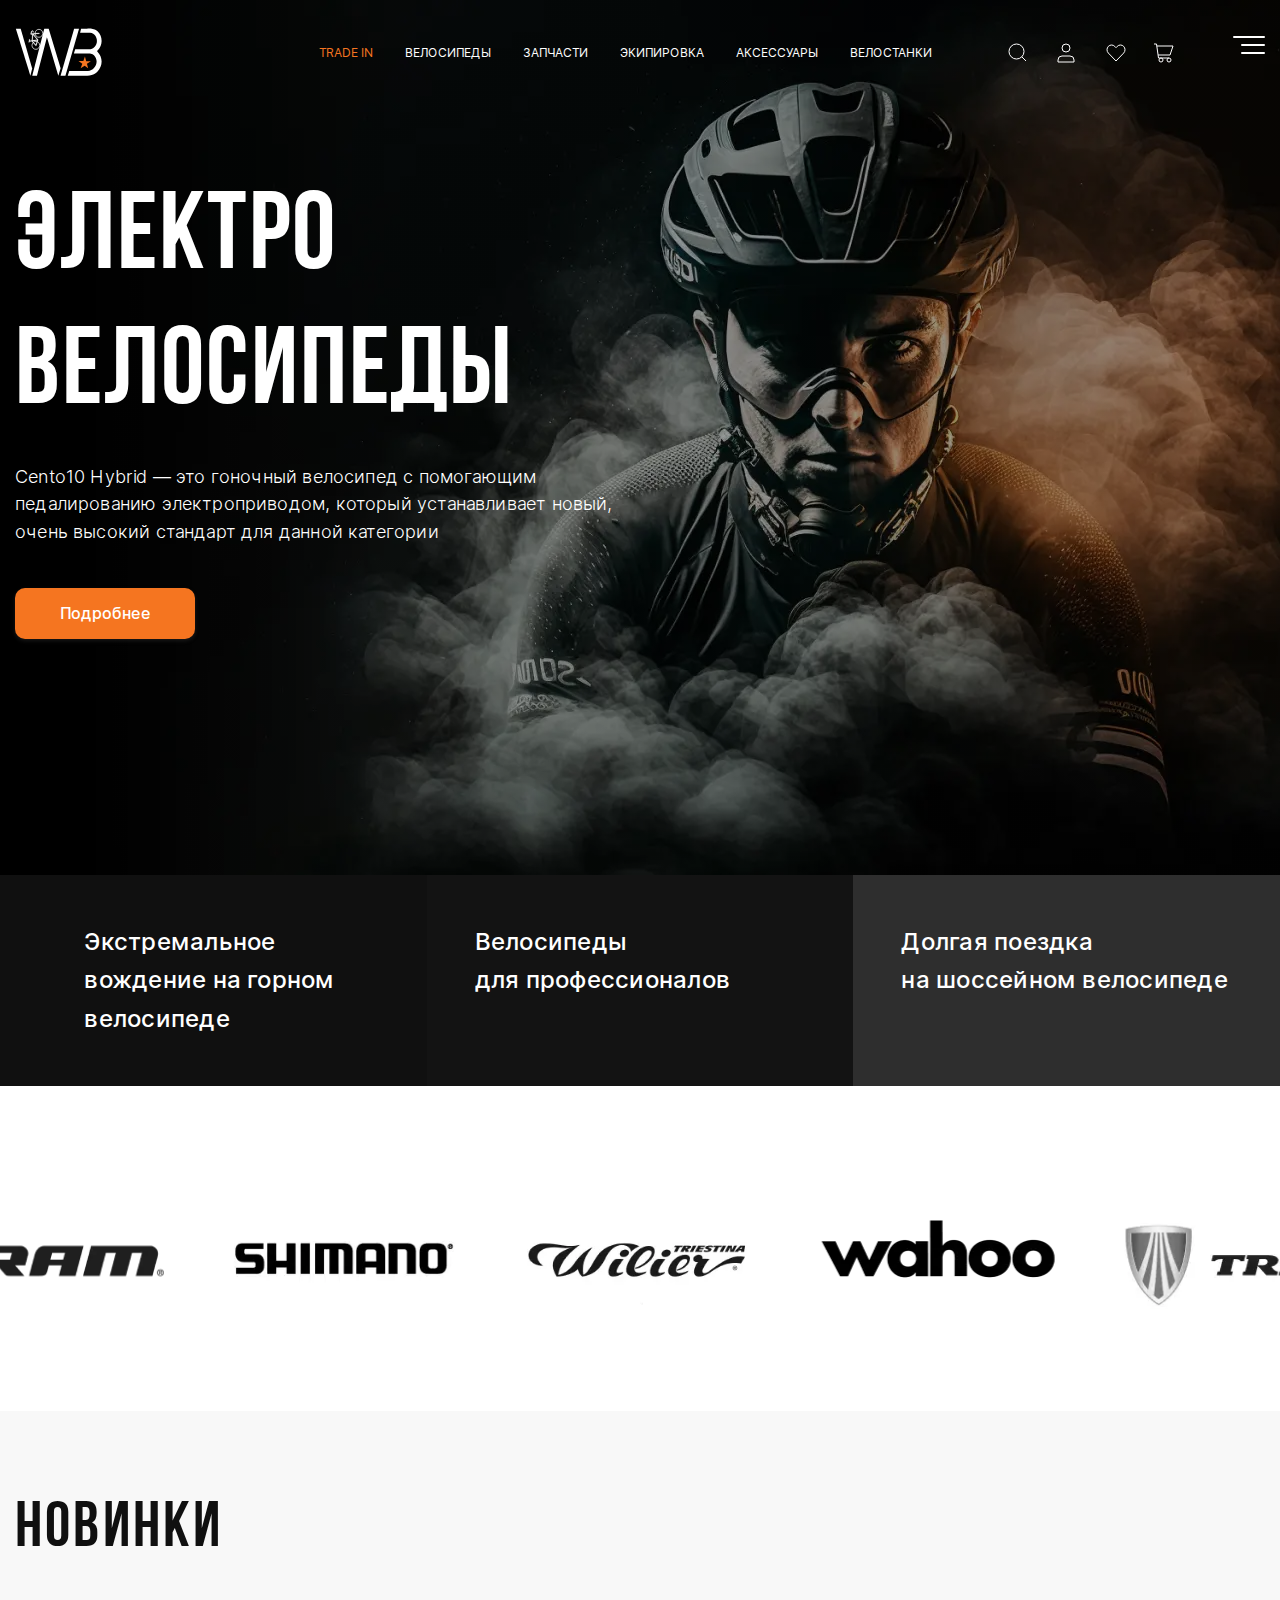
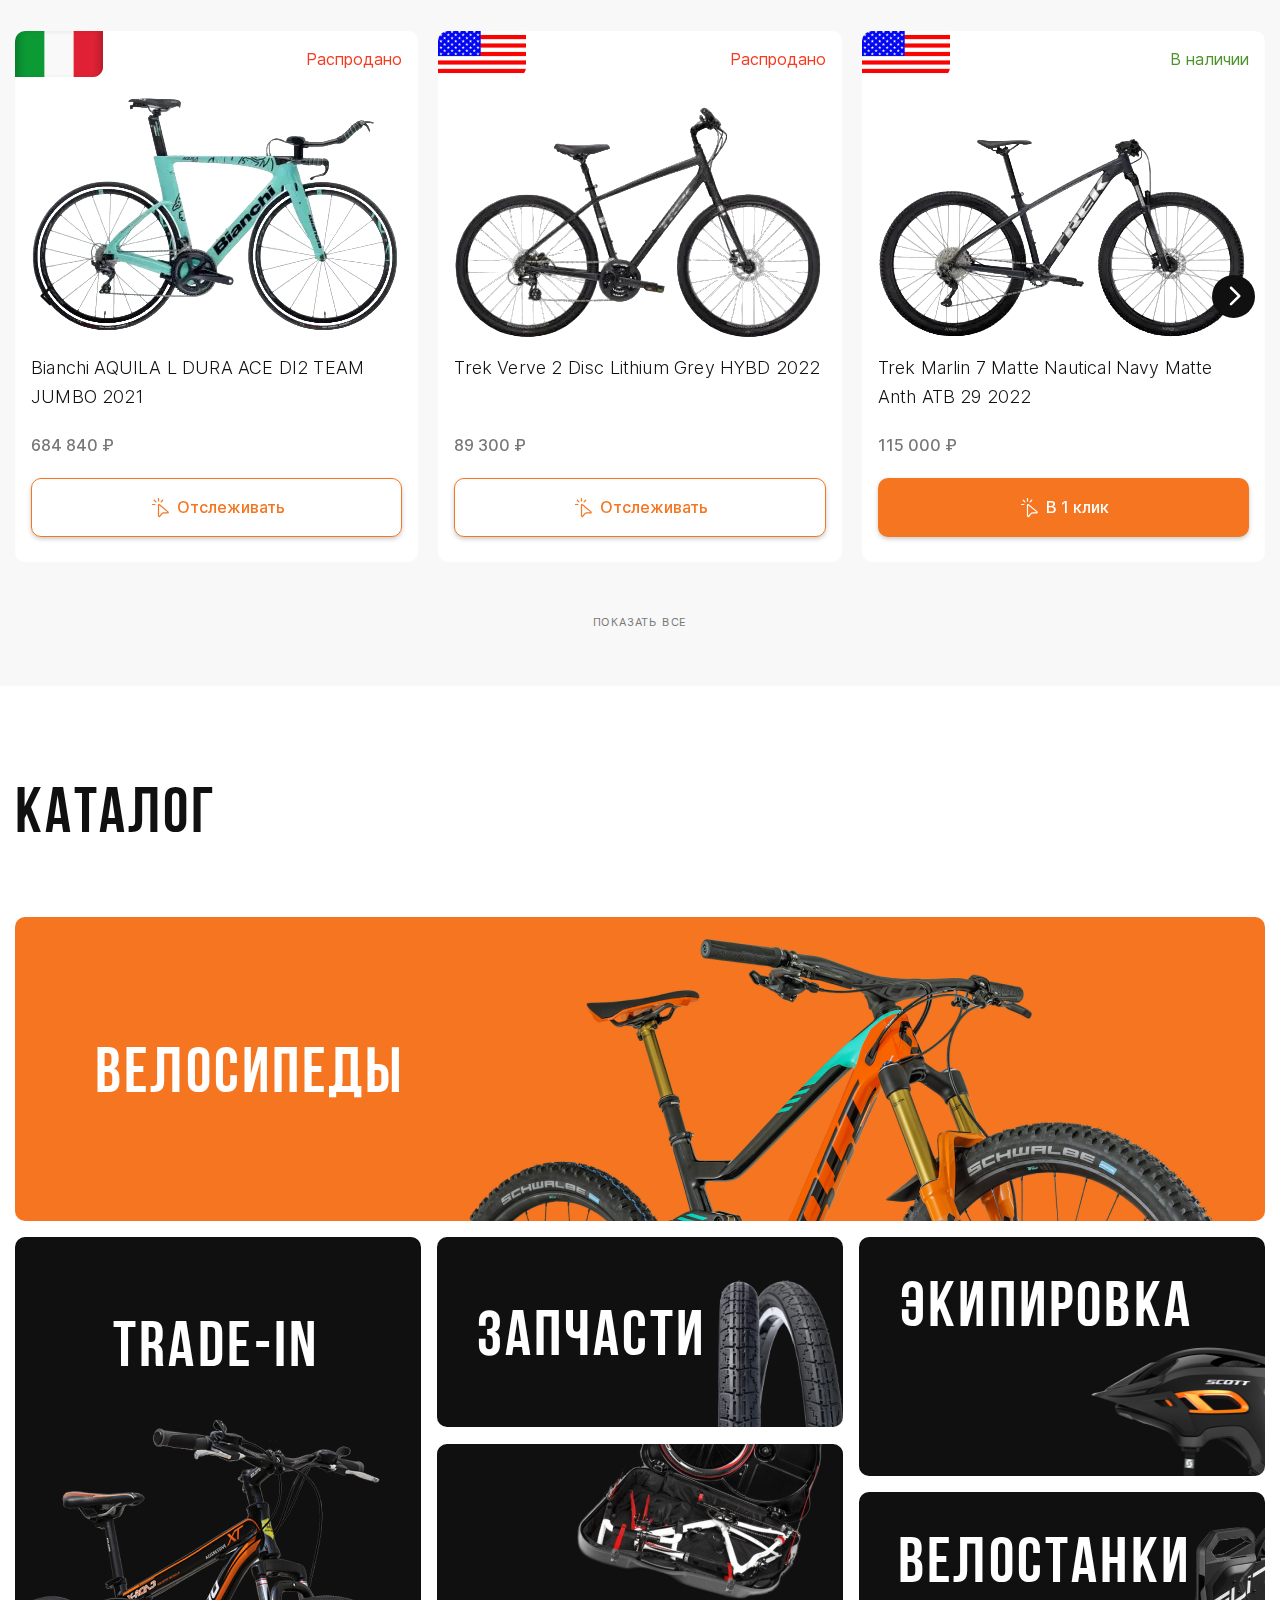
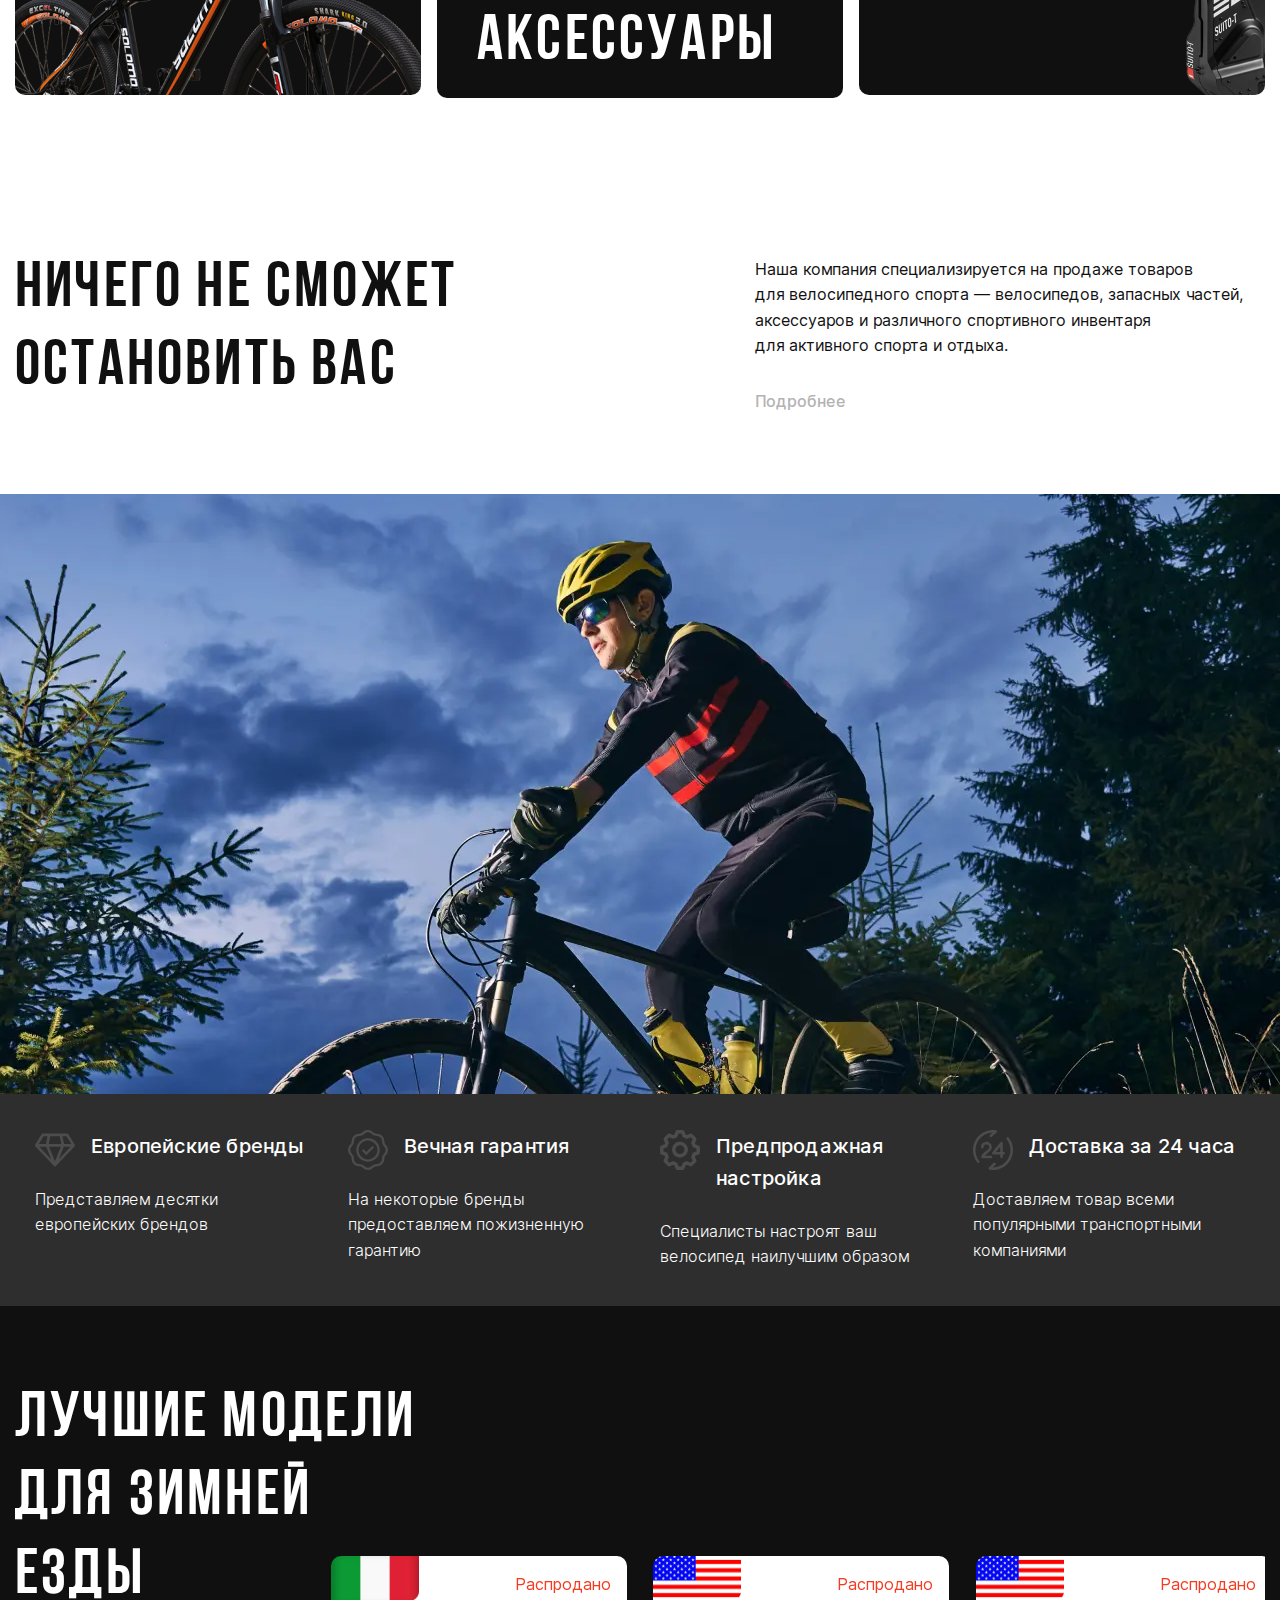
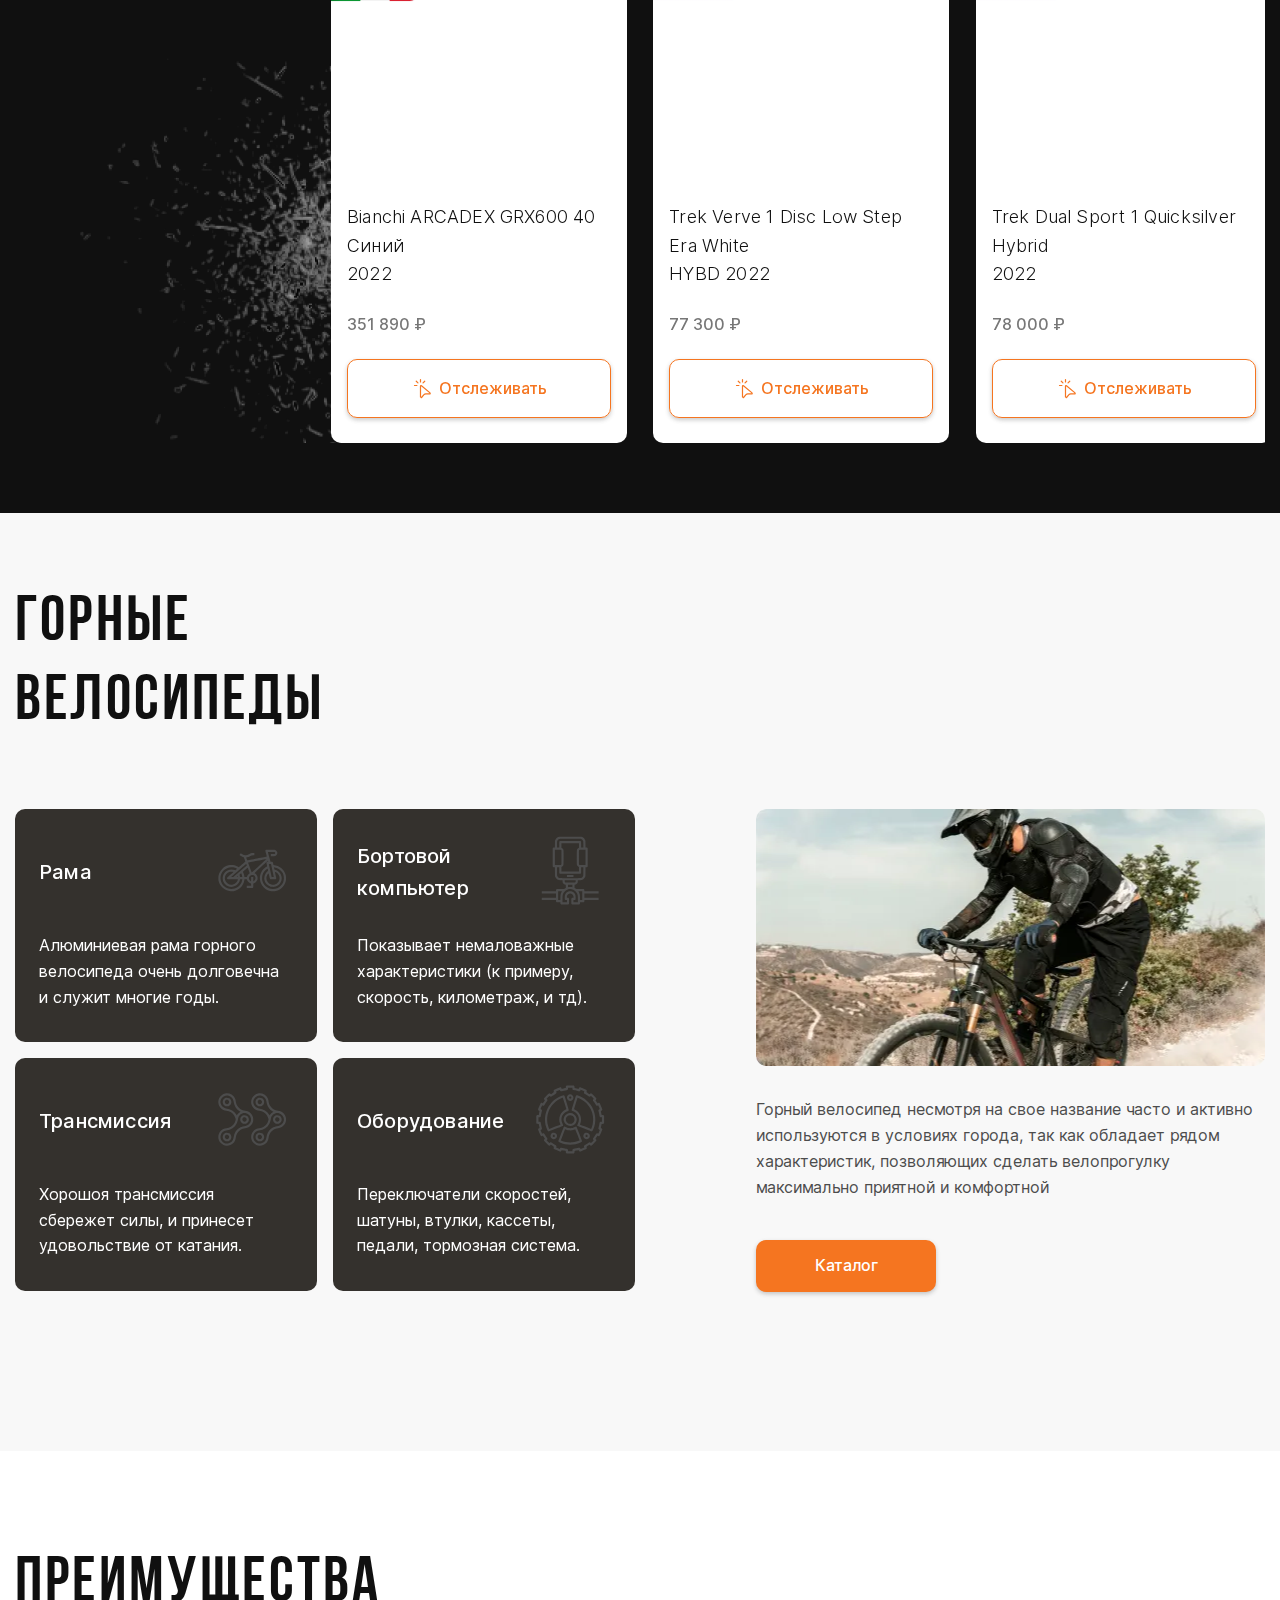
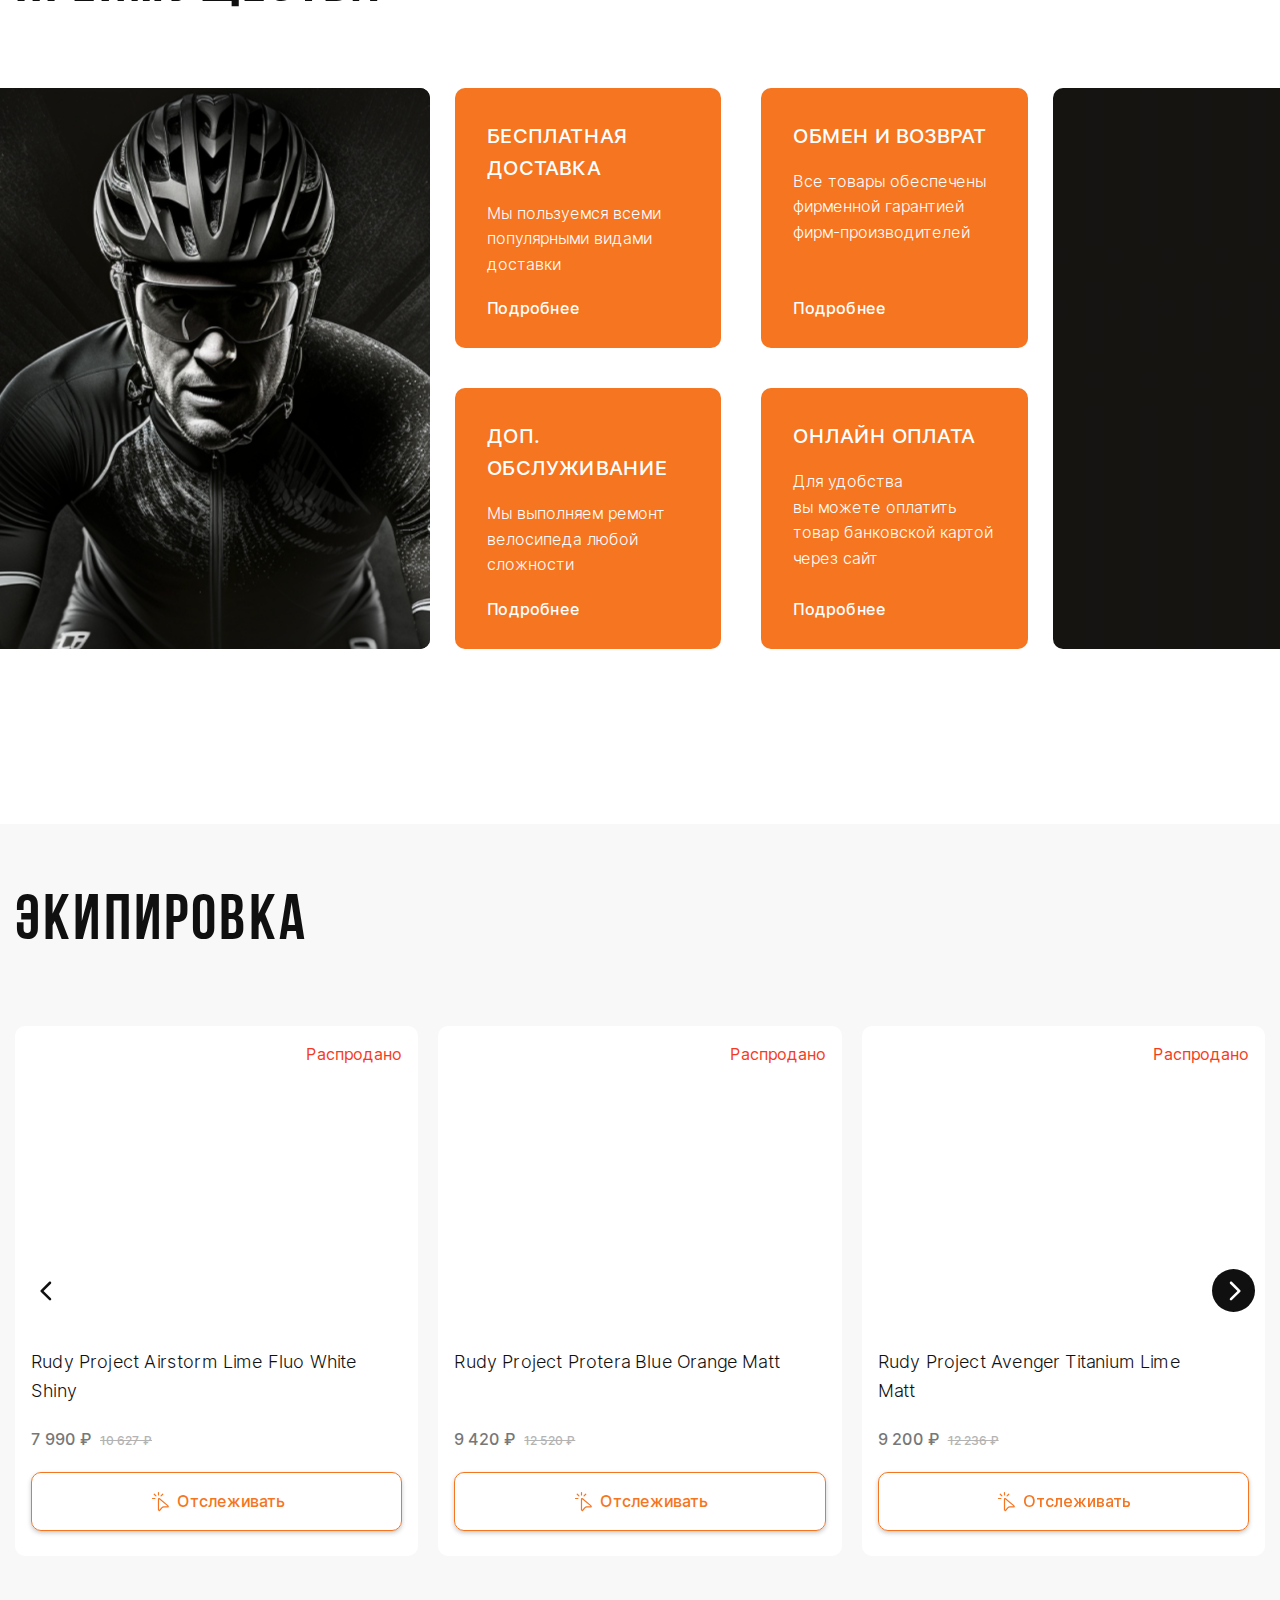
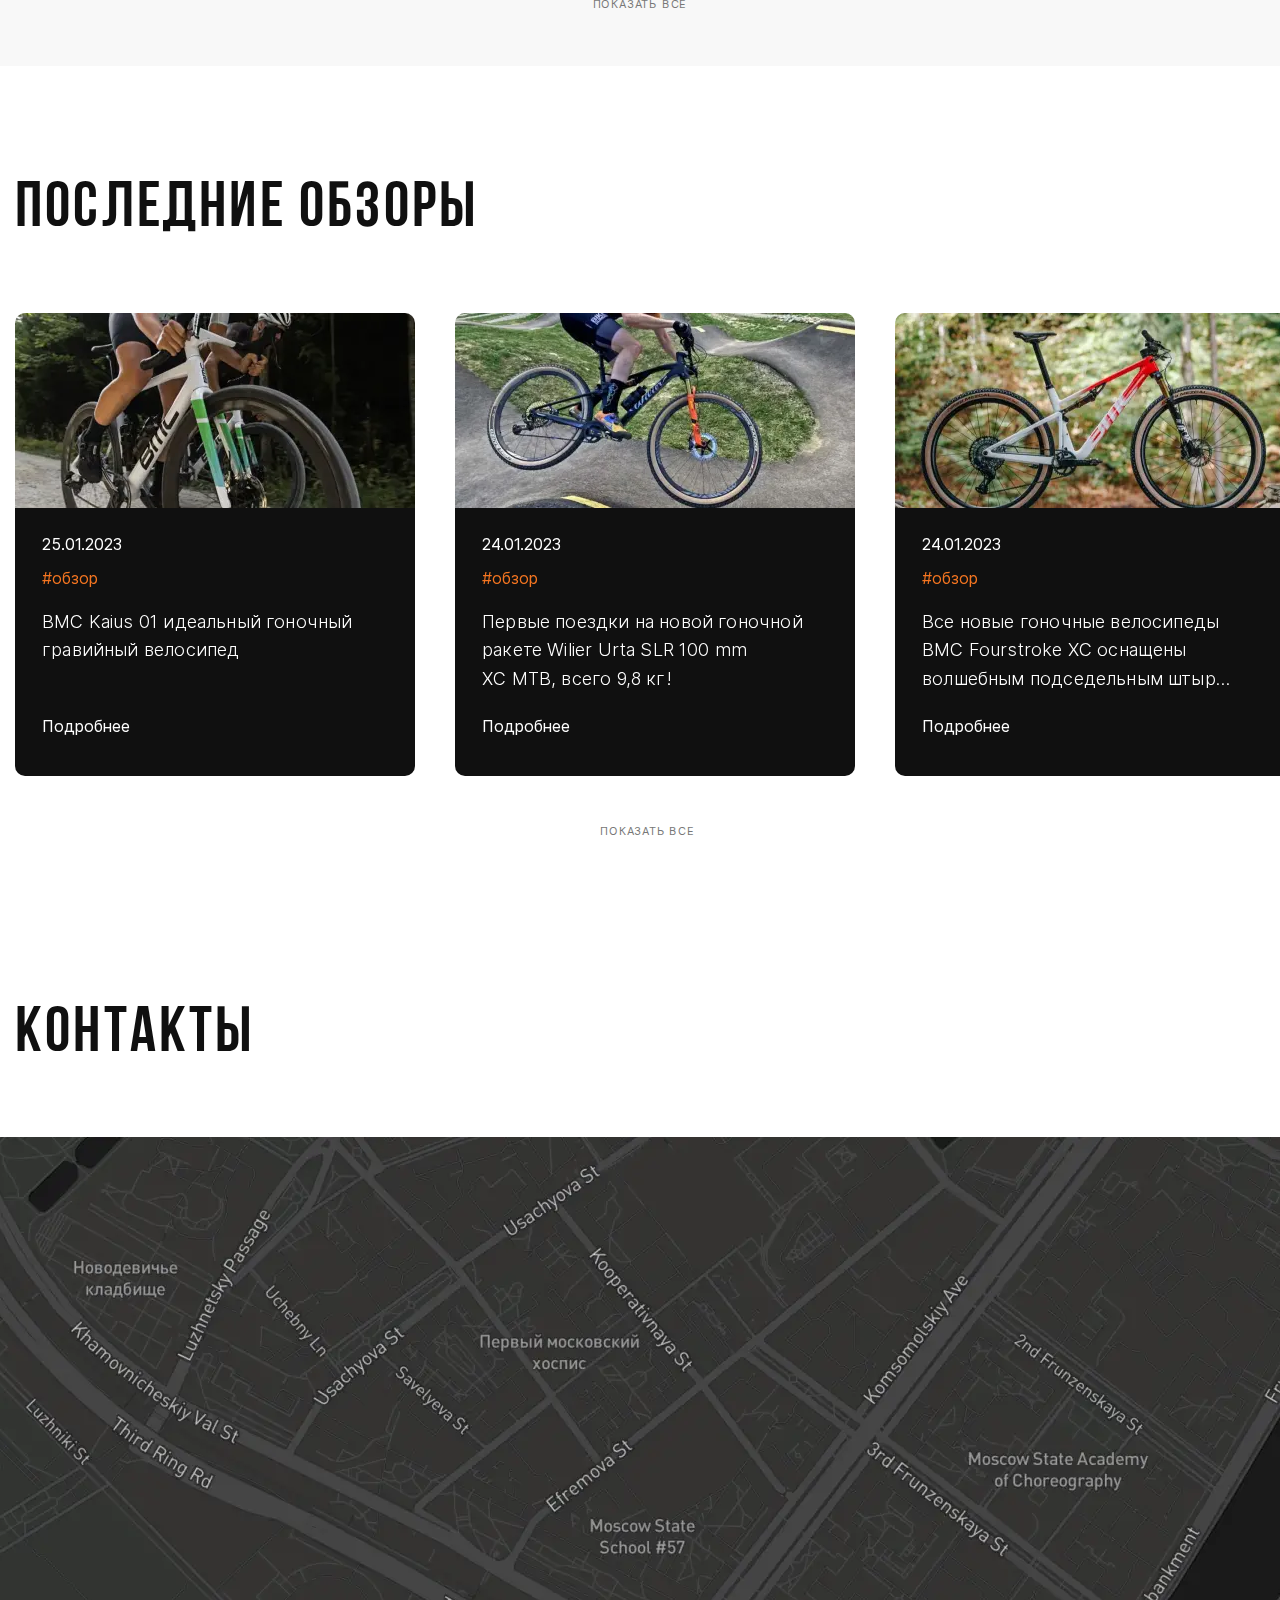
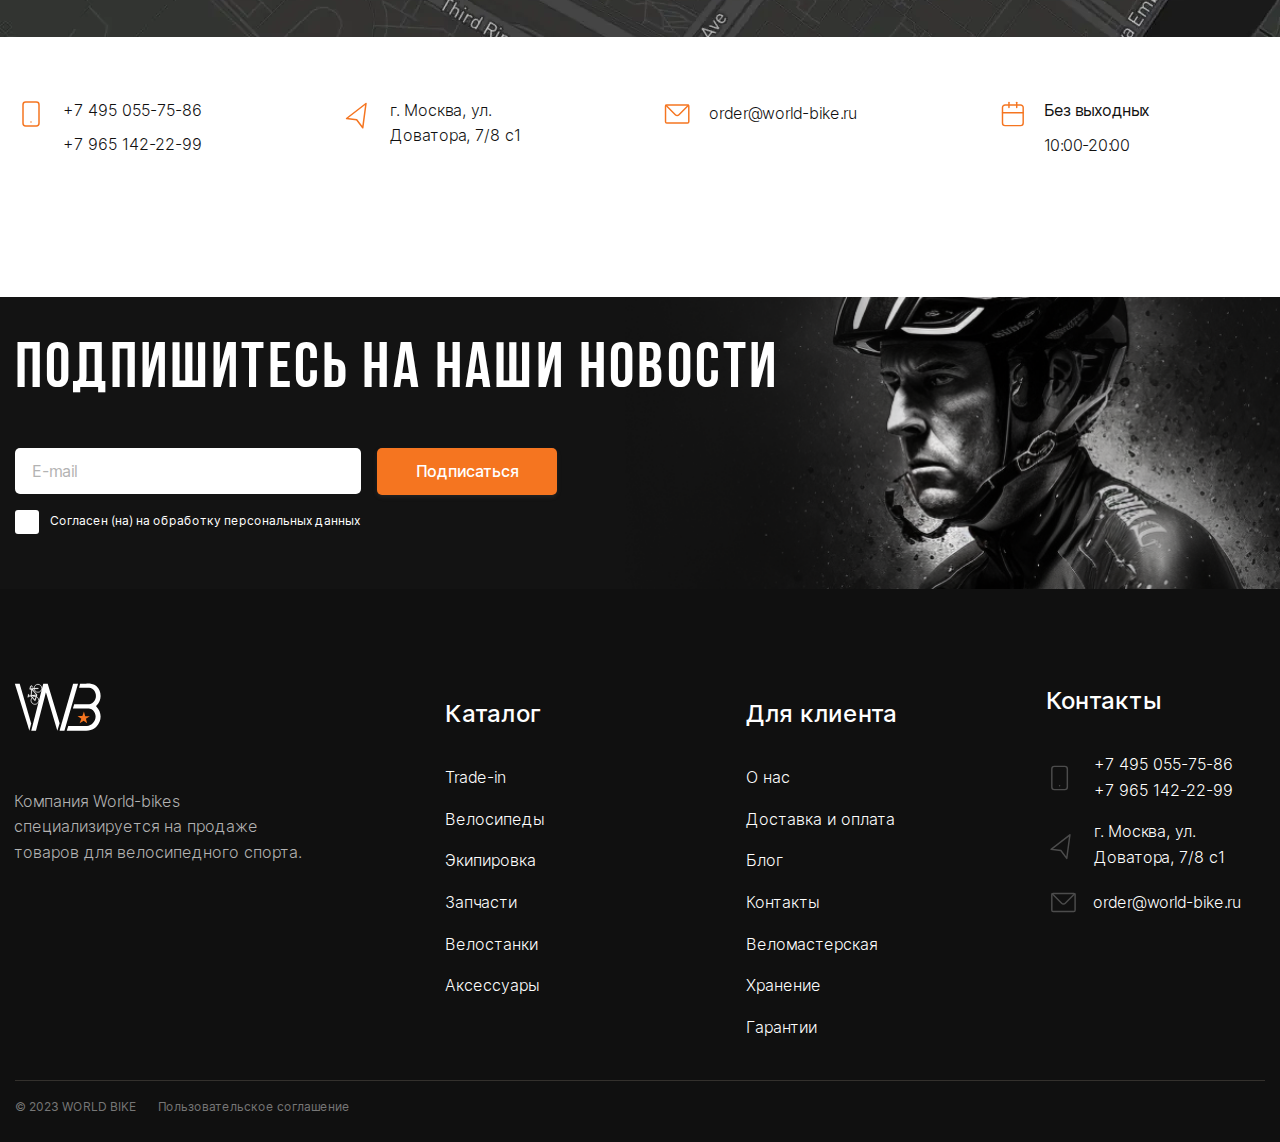
==== commit c799be33: "Add files via upload" ====
--- a/index.html
+++ b/index.html
@@ -1,30 +1,1849 @@
 <!DOCTYPE html>
 <html lang="ru" class="page">
 
-@include('partials/head.html')
+<head>
+  <meta charset="UTF-8">
+    <meta name="viewport" content="width=device-width, initial-scale=1.0">
+    <meta name="description" content="Купить велосипеды с доставкой по Москве - интернет магазин World Bike. Гарантия от производителя, профессиональное обслуживание, аксессуары, веломастерская.">
+    <meta property="og:locale" content="ru_RU">
+    <meta property="og:type" content="website">
+    <meta property="og:title" content="Купить велосипед в Москве - World Bike | Интернет-магазин велосипедов">
+    <meta property="og:description" content="Купить велосипеды с доставкой по Москве - интернет магазин World Bike. Гарантия от производителя, профессиональное обслуживание, аксессуары, веломастерская.">
+    <meta property="og:url" content="https://world-bike.ru/">
+    <meta property="og:site_name" content="Купить велосипед в Москве - World Bike | Интернет-магазин велосипедов">
+    <meta property="article:modified_time" content="2023-04-11T09:06:09+00:00">
+    <link rel="preload" href="fonts/bebasNeue/BebasNeueRegular.woff2" as="font" type="font/woff2" crossorigin>
+    <link rel="preload" href="fonts/bebasNeue/BebasNeueCyrillic.woff2" as="font" type="font/woff2" crossorigin>
+    <link rel="preload" href="fonts/inter/InterLightBETA.woff2" as="font" type="font/woff2" crossorigin>
+    <link rel="preload" href="fonts/inter/InterRegular.woff2" as="font" type="font/woff2" crossorigin>
+    <link rel="preload" href="fonts/inter/InterMedium.woff2" as="font" type="font/woff2" crossorigin>
+    <link rel="preload" href="fonts/inter/InterBold.woff2" as="font" type="font/woff2" crossorigin>
+    <link rel="preload" href="fonts/montserrat/MontserratSemiBold.woff2" as="font" type="font/woff2" crossorigin>
+    <link rel="preload" href="fonts/montserrat/MontserratBold.woff2" as="font" type="font/woff2" crossorigin>
+    <link rel="preload" href="fonts/openSans/OpenSansRegular.woff2" as="font" type="font/woff2" crossorigin>
+  <link rel="stylesheet" href="css/vendor.css">
+  <link rel="stylesheet" href="css/main.css">
+  <title>Купить велосипеды</title>
+  <script defer src="js/main.js"></script>
+</head>
 
 <body class="page__body">
 
   <div class="wrapper">
 
-		@include('partials/header.html')
-
-		<main class="main">
-      @include('partials/partner.html')
-      @include('partials/novelties.html')
-      @include('partials/catalog.html')
-      @include('partials/presentation.html')
-      @include('partials/winter-ride.html')
-      @include('partials/mountain-bikes.html')
-      @include('partials/advantages.html')
-      @include('partials/equipment.html')
-      @include('partials/latest-reviews.html')
-      @include('partials/contacts.html')
+        <header class="header">
+
+    <div class="header__container" style="background-image: linear-gradient(rgba(0, 0, 0, 0.4), rgba(0, 0, 0, 0.4)), url('img/hero/hero-bg.webp');">
+
+        <div class="site-container">
+
+            <div class="header__inner">
+
+                <div class="logo header__logo">
+                    <img loading="lazy" src="img/svg-icon/logo.svg" class="image" width="87" height="49"
+						alt="Логотип компаний world-bike">
+                </div>
+
+                <div class="header__box">
+
+                    <nav class="nav header__nav" title="Меню сайта">
+                        <ul class="nav__list list-reset">
+                            <li class="nav__item">
+                                <a href="#" class="nav__link nav__link--active">Trade In</a>
+                            </li>
+                            <li class="nav__item">
+                                <a href="#" class="nav__link">Велосипеды</a>
+                            </li>
+                            <li class="nav__item">
+                                <a href="#" class="nav__link">Запчасти</a>
+                            </li>
+                            <li class="nav__item">
+                                <a href="#" class="nav__link">Экипировка</a>
+                            </li>
+                            <li class="nav__item">
+                                <a href="#" class="nav__link">Аксессуары</a>
+                            </li>
+                            <li class="nav__item">
+                                <a href="#" class="nav__link">Велостанки</a>
+                            </li>
+                        </ul>
+                    </nav>
+
+                    <div class="header__user-row user-icon">
+
+                        <button type="button" class="user-icon__link popup-link" aria-label="Поиск по сайту">
+                            <svg class="svg-header-user svg-search">
+                                <use xlink:href="img/sprite.svg#search"></use>
+                            </svg>
+                        </button>
+
+                        <button type="button" class="user-icon__link popup-link" aria-label="Личный кабинет перейти">
+                            <svg class="svg-header-user svg-user1">
+                                <use xlink:href="img/sprite.svg#user1"></use>
+                            </svg>
+                        </button>
+
+                        <button type="button" class="user-icon__link popup-link" aria-label="Товары добавленные в избранное">
+                            <svg class="svg-header-user svg-favorites">
+                                <use xlink:href="img/sprite.svg#favorites"></use>
+                            </svg>
+                        </button>
+
+                        <button type="button" class="user-icon__link popup-link" aria-label="Корзина товаров">
+                            <svg class="svg-header-user svg-basket">
+                                <use xlink:href="img/sprite.svg#basket"></use>
+                            </svg>
+                        </button>
+
+                    </div>
+
+                    <div class="burger-wrapper">
+                        <button class="burger" aria-label="Открыть меню" aria-expanded="false" data-burger>
+                            <span class="burger__line"></span>
+                        </button>
+                    </div>
+
+                    <div class="menu" data-menu>
+
+                        <div class="menu-wrapper">
+
+                            <div class="tabs tabs-menu" data-tabs="tabs-menu">
+                                <ul class="tabs__nav list-reset">
+
+                                    <li class="tabs__nav-item tabs__nav-item--menu">
+                                        <a href="#" class="tabs__nav-link tabs__nav-link--menu">TRADE IN</a>
+                                    </li>
+
+                                    <li class="tabs__nav-item tabs__nav-item--menu">
+                                        <button class="btn-reset tabs__nav-btn tabs__nav-btn--menu"
+											type="button">Велосипеды</button>
+                                        <div class="tabs__panel tabs__panel--menu">
+                                            <nav class="nav">
+                                                <ul class="nav__list list-reset">
+                                                    <li class="nav__item">
+                                                        <a href="#" class="nav__link">Горные велосипеды</a>
+                                                    </li>
+                                                    <li class="nav__item">
+                                                        <a href="#" class="nav__link">Велосипеды для триатлона</a>
+                                                    </li>
+                                                    <li class="nav__item">
+                                                        <a href="#" class="nav__link">Городские велосипеды</a>
+                                                    </li>
+                                                    <li class="nav__item">
+                                                        <a href="#" class="nav__link">Двухподвесные велосипеды</a>
+                                                    </li>
+                                                    <li class="nav__item">
+                                                        <a href="#" class="nav__link">Шоссейные велосипеды</a>
+                                                    </li>
+                                                    <li class="nav__item">
+                                                        <a href="#" class="nav__link">Электровелосипеды</a>
+                                                    </li>
+                                                    <li class="nav__item">
+                                                        <a href="#" class="nav__link">Гравийные велосипеды</a>
+                                                    </li>
+                                                    <li class="nav__item">
+                                                        <a href="#" class="nav__link">Женские велосипеды</a>
+                                                    </li>
+                                                    <li class="nav__item">
+                                                        <a href="#" class="nav__link">Трековые велосипеды</a>
+                                                    </li>
+                                                    <li class="nav__item">
+                                                        <a href="#" class="nav__link">Детские велосипеды</a>
+                                                    </li>
+                                                </ul>
+                                            </nav>
+                                        </div>
+                                    </li>
+
+                                    <li class="tabs__nav-item tabs__nav-item--menu">
+                                        <button class="btn-reset tabs__nav-btn tabs__nav-btn--menu"
+											type="button">Запчасти</button>
+                                        <div class="tabs__panel tabs__panel--menu">
+                                            <nav class="nav">
+                                                <ul class="nav__list list-reset">
+                                                    <li class="nav__item">
+                                                        <a href="#" class="nav__link">Группы оборудования</a>
+                                                    </li>
+                                                    <li class="nav__item">
+                                                        <a href="#" class="nav__link">Рамы</a>
+                                                    </li>
+                                                    <li class="nav__item">
+                                                        <a href="#" class="nav__link">Кассеты</a>
+                                                    </li>
+                                                    <li class="nav__item">
+                                                        <a href="#" class="nav__link">Манетки/Шифтеры</a>
+                                                    </li>
+                                                    <li class="nav__item">
+                                                        <a href="#" class="nav__link">Вилки</a>
+                                                    </li>
+                                                    <li class="nav__item">
+                                                        <a href="#" class="nav__link">Колёса</a>
+                                                    </li>
+                                                    <li class="nav__item">
+                                                        <a href="#" class="nav__link">Каретки</a>
+                                                    </li>
+                                                    <li class="nav__item">
+                                                        <a href="#" class="nav__link">Запчасти для электронных групп</a>
+                                                    </li>
+                                                    <li class="nav__item">
+                                                        <a href="#" class="nav__link">Педали</a>
+                                                    </li>
+                                                    <li class="nav__item">
+                                                        <a href="#" class="nav__link">Переключатели скоростей</a>
+                                                    </li>
+                                                    <li class="nav__item">
+                                                        <a href="#" class="nav__link">Покрышки</a>
+                                                    </li>
+                                                    <li class="nav__item">
+                                                        <a href="#" class="nav__link">Сёдла и штыри</a>
+                                                    </li>
+                                                    <li class="nav__item">
+                                                        <a href="#" class="nav__link">Системы шатунов</a>
+                                                    </li>
+                                                    <li class="nav__item">
+                                                        <a href="#" class="nav__link">Тормоза</a>
+                                                    </li>
+                                                    <li class="nav__item">
+                                                        <a href="#" class="nav__link">Камеры</a>
+                                                    </li>
+                                                    <li class="nav__item">
+                                                        <a href="#" class="nav__link">Цепи</a>
+                                                    </li>
+                                                </ul>
+                                            </nav>
+                                        </div>
+                                    </li>
+
+                                    <li class="tabs__nav-item tabs__nav-item--menu">
+                                        <button class="btn-reset tabs__nav-btn tabs__nav-btn--menu"
+											type="button">Экипировка</button>
+                                        <div class="tabs__panel tabs__panel--menu">
+                                            <nav class="nav">
+                                                <ul class="nav__list list-reset">
+                                                    <li class="nav__item">
+                                                        <a href="#" class="nav__link">Велокуртки</a>
+                                                    </li>
+                                                    <li class="nav__item">
+                                                        <a href="#" class="nav__link">Велотрусы</a>
+                                                    </li>
+                                                    <li class="nav__item">
+                                                        <a href="#" class="nav__link">Термобелье</a>
+                                                    </li>
+                                                    <li class="nav__item">
+                                                        <a href="#" class="nav__link">Велообувь</a>
+                                                    </li>
+                                                    <li class="nav__item">
+                                                        <a href="#" class="nav__link">Велошлемы</a>
+                                                    </li>
+                                                    <li class="nav__item">
+                                                        <a href="#" class="nav__link">Велоперчатки</a>
+                                                    </li>
+                                                    <li class="nav__item">
+                                                        <a href="#" class="nav__link">Очки</a>
+                                                    </li>
+                                                    <li class="nav__item">
+                                                        <a href="#" class="nav__link">Аксессуары</a>
+                                                    </li>
+                                                </ul>
+                                            </nav>
+                                        </div>
+                                    </li>
+
+                                    <li class="tabs__nav-item tabs__nav-item--menu">
+                                        <button class="btn-reset tabs__nav-btn tabs__nav-btn--menu"
+											type="button">Аксессуары</button>
+                                        <div class="tabs__panel tabs__panel--menu">
+                                            <nav class="nav">
+                                                <ul class="nav__list list-reset">
+                                                    <li class="nav__item">
+                                                        <a href="#" class="nav__link">Велокомпьютеры</a>
+                                                    </li>
+                                                    <li class="nav__item">
+                                                        <a href="#" class="nav__link">Велочехлы</a>
+                                                    </li>
+                                                    <li class="nav__item">
+                                                        <a href="#" class="nav__link">Инструменты</a>
+                                                    </li>
+                                                    <li class="nav__item">
+                                                        <a href="#" class="nav__link">Крылья</a>
+                                                    </li>
+                                                    <li class="nav__item">
+                                                        <a href="#" class="nav__link">Насосы</a>
+                                                    </li>
+                                                    <li class="nav__item">
+                                                        <a href="#" class="nav__link">Фляги, держатели</a>
+                                                    </li>
+                                                </ul>
+                                            </nav>
+                                        </div>
+                                    </li>
+
+                                    <li class="tabs__nav-item tabs__nav-item--menu">
+                                        <button class="btn-reset tabs__nav-btn tabs__nav-btn--menu"
+											type="button">Велостанки</button>
+                                        <div class="tabs__panel tabs__panel--menu">
+                                            <nav class="nav">
+                                                <ul class="nav__list list-reset">
+                                                    <li class="nav__item">
+                                                        <a href="#" class="nav__link">Аксессуары для велостанков</a>
+                                                    </li>
+                                                </ul>
+                                            </nav>
+                                        </div>
+                                    </li>
+
+                                </ul>
+
+                            </div>
+
+                            <strong class="menu__subtitle">
+                                Доп. Информация
+                            </strong>
+
+                            <nav class="nav" title="Мобильное меню сайта">
+                                <ul class="nav__list list-reset">
+                                    <li class="nav__item">
+                                        <a href="#" class="nav__link">О нас</a>
+                                    </li>
+                                    <li class="nav__item">
+                                        <a href="#" class="nav__link">Веломастерская</a>
+                                    </li>
+                                    <li class="nav__item">
+                                        <a href="#" class="nav__link">Хранение</a>
+                                    </li>
+                                    <li class="nav__item">
+                                        <a href="#" class="nav__link">Гарантии</a>
+                                    </li>
+                                    <li class="nav__item">
+                                        <a href="#" class="nav__link">Пользовательское соглашение</a>
+                                    </li>
+                                    <li class="nav__item">
+                                        <a href="#" class="nav__link">Доставка и оплата</a>
+                                    </li>
+                                    <li class="nav__item">
+                                        <a href="#" class="nav__link">Блог</a>
+                                    </li>
+                                    <li class="nav__item">
+                                        <a href="#" class="nav__link">Контакты</a>
+                                    </li>
+                                </ul>
+                            </nav>
+
+                        </div>
+
+                    </div>
+
+                </div>
+
+            </div>
+
+            <div class="hero">
+
+                <h1 class="visually-hidden">Интернет магазин велосипедов и экипировки к ним</h1>
+
+                <div class="hero__info">
+
+                    <h2 class="hero__subtitle">
+                        Электро <br> велосипеды
+                    </h2>
+
+                    <p class="hero__text">
+                        Cento10 Hybrid — это гоночный велосипед с помогающим педалированию электроприводом, который
+                        устанавливает новый, очень высокий стандарт для данной категории
+                    </p>
+
+                    <a href="#" class="hero__btn btn">
+                        Подробнее
+                    </a>
+
+                </div>
+
+            </div>
+
+        </div>
+
+    </div>
+
+    <div class="header__more more">
+
+        <div class="more__item more__item--extreme">
+            <p class="more__container more__container--extreme">
+                Экстремальное <br> вождение на горном <br> велосипеде
+            </p>
+        </div>
+
+        <div class="more__item more__item--professional">
+            <p class="more__container more__container--professional">
+                Велосипеды <br> для профессионалов
+            </p>
+        </div>
+
+        <div class="more__item more__item--road-bike">
+            <p class="more__container more__container--road-bike">
+                Долгая поездка <br> на шоссейном велосипеде
+            </p>
+        </div>
+
+    </div>
+
+</header>
+
+        <main class="main">
+      <section class="partner">
+    <div class="container-fluid">
+    <h2 class="visually-hidden">Наши партнёры</h2>
+        <div class="swiper swiper--partner">
+            <div class="swiper-wrapper swiper-wrapper--partner">
+
+                <div class="swiper-slide partner__slide">
+                    <picture>
+                        <source srcset="img/partner/partner-1.webp" type="image/webp">
+                        <img loading="lazy" src="img/partner/partner-1.png" class="image" width="295" height="126"
+							alt="Логотип компании TRISTINA">
+                    </picture>
+                </div>
+
+                <div class="swiper-slide partner__slide">
+                    <picture>
+                        <source srcset="img/partner/partner-2.webp" type="image/webp">
+                        <img loading="lazy" src="img/partner/partner-2.png" class="image" width="233" height="76"
+							alt="Логотип компании WAHOO">
+                    </picture>
+                </div>
+
+                <div class="swiper-slide partner__slide">
+                    <picture>
+                        <source srcset="img/partner/partner-3.webp" type="image/webp">
+                        <img loading="lazy" src="img/partner/partner-3.png" class="image" width="244" height="104"
+							alt="Логотип компании TREK">
+                    </picture>
+                </div>
+
+                <div class="swiper-slide partner__slide">
+                    <picture>
+                        <source srcset="img/partner/partner-4.webp" type="image/webp">
+                        <img loading="lazy" src="img/partner/partner-4.png" class="image" width="315" height="128"
+							alt="Логотип компании TOPEAK">
+                    </picture>
+                </div>
+
+                <div class="swiper-slide partner__slide">
+                    <picture>
+                        <source srcset="img/partner/partner-5.webp" type="image/webp">
+                        <img loading="lazy" src="img/partner/partner-5.png" class="image" width="125" height="126"
+							alt="Логотип компании TACX">
+                    </picture>
+                </div>
+
+                <div class="swiper-slide partner__slide">
+                    <picture>
+                        <source srcset="img/partner/partner-6.webp" type="image/webp">
+                        <img loading="lazy" src="img/partner/partner-6.png" class="image" width="245" height="62"
+							alt="Логотип компании SRAM">
+                    </picture>
+                </div>
+
+                <div class="swiper-slide partner__slide">
+                    <picture>
+                        <source srcset="img/partner/partner-7.webp" type="image/webp">
+                        <img loading="lazy" src="img/partner/partner-7.png" class="image" width="267" height="206"
+							alt="Логотип компании SHIMANO">
+                    </picture>
+                </div>
+
+            </div>
+        </div>
+    </div>
+</section>
+
+      <div class="novelties">
+
+    <div class="site-container">
+
+        <h2 class="novelties__subtile">
+            Новинки
+        </h2>
+
+        <div class="swiper swiper--novelties">
+
+            <div class="swiper-wrapper swiper-wrapper-novelties">
+
+                <div class="swiper-slide">
+
+                    <article class="card" style="background-image: url('img/novelties/novelties-itali.png');">
+
+                        <div class="card__header">
+                            <span class="card__status card__status--sold-out">
+                                Распродано
+                            </span>
+                        </div>
+
+                        <picture class="card-model">
+                            <source srcset="img/novelties/novelties-bg-1.webp" type="image/webp">
+                            <img loading="lazy" src="img/novelties/novelties-bg-1.png" class="card-model__image"
+								width="368" height="250" alt="Bianchi AQUILA L DURA ACE DI2 TEAM JUMBO 2021">
+                        </picture>
+
+                        <div class="card__moodel">
+                            <h3 class="card__model-name">
+                                Bianchi AQUILA L DURA ACE DI2 TEAM JUMBO 2021
+                            </h3>
+                            <span class="card__model-prices">
+                                684 840 ₽
+                            </span>
+                        </div>
+
+                        <button class="btn card__btn card__btn--track" type="button" dara-href="#">
+                            <svg class="cursor-click cursor-click--track">
+                                <use xlink:href="img/sprite.svg#cursor-click"></use>
+                            </svg>
+
+                            <span class="card__btn-text card__btn-text--track">
+                                Отслеживать
+                            </span>
+                        </button>
+
+                    </article>
+
+                </div>
+
+                <div class="swiper-slide">
+
+                    <article class="card" style="background-image: url('img/novelties/novelties-usa.png');">
+
+                        <div class="card__header">
+                            <span class="card__status card__status--sold-out">
+                                Распродано
+                            </span>
+                        </div>
+
+                        <picture class="card-model">
+                            <source srcset="img/novelties/novelties-bg-2.webp" type="image/webp">
+                            <img loading="lazy" src="img/novelties/novelties-bg-2.png" class="card-model__image"
+								width="368" height="250" alt="Trek Verve 2 Disc Lithium Grey HYBD 2022">
+                        </picture>
+
+                        <div class="card__moodel">
+                            <h3 class="card__model-name">
+                                Trek Verve 2 Disc Lithium Grey HYBD 2022
+                            </h3>
+                            <span class="card__model-prices">
+                                89 300 ₽
+                            </span>
+                        </div>
+
+                        <button class="btn card__btn card__btn--track" type="button" dara-href="#">
+                            <svg class="cursor-click cursor-click--track">
+                                <use xlink:href="img/sprite.svg#cursor-click"></use>
+                            </svg>
+
+                            <span class="card__btn-text card__btn-text--track">
+                                Отслеживать
+                            </span>
+                        </button>
+
+                    </article>
+
+                </div>
+
+                <div class="swiper-slide">
+
+                    <article class="card" style="background-image: url('img/novelties/novelties-usa.png');">
+
+                        <div class="card__header">
+                            <span class="card__status card__status--stock">
+                                В наличии
+                            </span>
+                        </div>
+
+                        <picture class="card-model">
+                            <source srcset="img/novelties/novelties-bg-3.webp" type="image/webp">
+                            <img loading="lazy" src="img/novelties/novelties-bg-3.png" class="card-model__image"
+								width="368" height="250" alt="Trek Marlin 7 Matte Nautical Navy Matte Anth ATB 29 2022">
+                        </picture>
+
+                        <div class="card__moodel">
+                            <h3 class="card__model-name">
+                                Trek Marlin 7 Matte Nautical Navy Matte Anth ATB 29 2022
+                            </h3>
+                            <span class="card__model-prices">
+                                115 000 ₽
+                            </span>
+                        </div>
+
+                        <button class="btn card__btn" type="button" dara-href="#">
+                            <svg class="cursor-click">
+                                <use xlink:href="img/sprite.svg#cursor-click"></use>
+                            </svg>
+
+                            <span class="card__btn-text">
+                                В 1 клик
+                            </span>
+                        </button>
+
+                    </article>
+
+                </div>
+
+                <div class="swiper-slide">
+
+                    <article class="card" style="background-image: url('img/novelties/novelties-usa.png');">
+
+                        <div class="card__header">
+                            <span class="card__status card__status--stock">
+                                В наличии
+                            </span>
+                        </div>
+
+                        <picture class="card-model">
+                            <source srcset="img/novelties/novelties-bg-3.webp" type="image/webp">
+                            <img loading="lazy" src="img/novelties/novelties-bg-3.png" class="card-model__image"
+								width="368" height="250" alt="Trek Marlin 7 Matte Nautical Navy Matte Anth ATB 29 2022">
+                        </picture>
+
+                        <div class="card__moodel">
+                            <h3 class="card__model-name">
+                                Trek Marlin 7 Matte Nautical Navy Matte Anth ATB 29 2022
+                            </h3>
+                            <span class="card__model-prices">
+                                115 000 ₽
+                            </span>
+                        </div>
+
+                        <button class="btn card__btn" type="button" dara-href="#">
+                            <svg class="cursor-click">
+                                <use xlink:href="img/sprite.svg#cursor-click"></use>
+                            </svg>
+
+                            <span class="card__btn-text">
+                                В 1 клик
+                            </span>
+                        </button>
+
+                    </article>
+
+                </div>
+
+                <div class="swiper-slide">
+
+                    <article class="card" style="background-image: url('img/novelties/novelties-usa.png');">
+
+                        <div class="card__header">
+                            <span class="card__status card__status--stock">
+                                В наличии
+                            </span>
+                        </div>
+
+                        <picture class="card-model">
+                            <source srcset="img/novelties/novelties-bg-3.webp" type="image/webp">
+                            <img loading="lazy" src="img/novelties/novelties-bg-3.png" class="card-model__image"
+								width="368" height="250" alt="Trek Marlin 7 Matte Nautical Navy Matte Anth ATB 29 2022">
+                        </picture>
+
+                        <div class="card__moodel">
+                            <h3 class="card__model-name">
+                                Trek Marlin 7 Matte Nautical Navy Matte Anth ATB 29 2022
+                            </h3>
+                            <span class="card__model-prices">
+                                115 000 ₽
+                            </span>
+                        </div>
+
+                        <button class="btn card__btn" type="button" dara-href="#">
+                            <svg class="cursor-click">
+                                <use xlink:href="img/sprite.svg#cursor-click"></use>
+                            </svg>
+
+                            <span class="card__btn-text">
+                                В 1 клик
+                            </span>
+                        </button>
+
+                    </article>
+
+                </div>
+
+            </div>
+
+            <div class="swiper-pagination"></div>
+            <button class="swiper-button-prev" aria-label="Перелестнуть на 1 слайдер в начало списка"></button>
+            <button class="swiper-button-next" aria-label="Перелестнуть на 1 слайдер в конец списка"></button>
+
+        </div>
+
+        <a href="#" class="novelties__view-link view-link">
+            Показать все
+        </a>
+
+    </div>
+
+</div>
+
+      <section class="catalog">
+
+    <div class="site-container">
+
+        <h2 class="catalog__subtitle">
+            Каталог
+        </h2>
+
+        <div class="catalog__grid">
+
+            <a href="./catalog-page.html" class="catalog__grid-item catalog__grid-item--bicycles bicycles"
+				style="background-image: url('img/catalog/bicycles-bg.png');">
+                <h3 class="catalog__grid-head">
+                    Велосипеды
+                </h3>
+            </a>
+
+            <a href="./catalog-page.html" class="catalog__grid-item catalog__grid-item--trade-in trade-in"
+				style="background-image: url('img/catalog/trade-in-bg.png');">
+                <h3 class="catalog__grid-head">
+                    Trade-in
+                </h3>
+            </a>
+
+            <a href="./catalog-page.html" class="catalog__grid-item catalog__grid-item--spare-parts spare-parts"
+				style="background-image: url('img/catalog/spare-parts-bg.png');">
+                <h3 class="catalog__grid-head">
+                    Запчасти
+                </h3>
+            </a>
+
+            <a href="./catalog-page.html" class="catalog__grid-item catalog__grid-item--equipment equipment-item"
+				style="background-image: url('img/catalog/equipment-bg.png');">
+                <h3 class="catalog__grid-head">
+                    Экипировка
+                </h3>
+            </a>
+
+            <a href="./catalog-page.html" class="catalog__grid-item catalog__grid-item--accessories accessories"
+				style="background-image: url('img/catalog/accessories-bg.png');">
+                <h3 class="catalog__grid-head">
+                    Аксессуары
+                </h3>
+            </a>
+
+            <a href="./catalog-page.html" class="catalog__grid-item catalog__grid-item--bicycle-stands bicycle-stands"
+				style="background-image: url('img/catalog/bike-racks-bg.png');">
+                <h3 class="catalog__grid-head">
+                    Велостанки
+                </h3>
+            </a>
+
+        </div>
+
+    </div>
+
+</section>
+      <section class="presentation">
+
+  <div class="site-container">
+
+    <div class="presentation__header">
+
+      <h2 class="presentation__subtitle">
+        Ничего не сможет <br> остановить вас
+      </h2>
+
+      <div class="presentation__description">
+        <p class="presentation__text">
+          Наша компания специализируется на продаже товаров для велосипедного спорта — велосипедов, запасных
+          частей, аксессуаров и различного спортивного инвентаря для активного спорта и отдыха.
+        </p>
+
+        <a href="#" class="presentation__more-link hover-link">
+          Подробнее
+        </a>
+      </div>
+
+    </div>
+
+  </div>
+
+  <div class="presentation__main">
+    <div class="presentation__bg" style="background-image: url('img/presentation/presentation-bg.webp');">
+      <button type="button" class="presentation__image-play" aria-label="Воспроизвести видео">
+        <img loading="lazy" src="img/svg-icon/presentation-play.svg" class="presentation__img" width="121" height="121"
+          aria-hidden="true" alt="">
+      </button>
+    </div>
+    <div class="presentation__video"></div>
+  </div>
+
+  <div class="presentation__footer">
+
+    <div class="site-container">
+
+      <ul class="presentation__list list-reset">
+
+        <li class="presentation__item">
+          <h3 class="presentation__head" style="background-image: url('img/svg-icon/presentation-item-1.svg');">
+            Европейские бренды
+          </h3>
+          <p class="presentation__info">
+            Представляем десятки европейских брендов
+          </p>
+        </li>
+
+        <li class="presentation__item presentation__item--guarantee">
+          <h3 class="presentation__head" style="background-image: url('img/svg-icon/presentation-item-2.svg');">
+            Вечная гарантия
+          </h3>
+          <p class="presentation__info">
+            На некоторые бренды предоставляем пожизненную гарантию
+          </p>
+        </li>
+
+        <li class="presentation__item presentation__item--setting">
+          <h3 class="presentation__head" style="background-image: url('img/svg-icon/presentation-item-3.svg');">
+            Предпродажная настройка
+          </h3>
+          <p class="presentation__info">
+            Специалисты настроят ваш велосипед наилучшим образом
+          </p>
+        </li>
+
+        <li class="presentation__item">
+          <h3 class="presentation__head" style="background-image: url('img/svg-icon/presentation-item-4.svg');">
+            Доставка за 24 часа
+          </h3>
+          <p class="presentation__info">
+            Доставляем товар всеми популярными транспортными компаниями
+          </p>
+        </li>
+
+      </ul>
+
+    </div>
+
+  </div>
+
+</section>
+
+      <section class="winter-ride">
+
+  <div class="container-fluid" style="background-image: url('img/winter-ride/winter-ride-bg.png');">
+
+    <div class="container-right">
+      <h2 class="winter-ride__subtitle">
+        Лучшие модели <br> для зимней <br> езды
+      </h2>
+      <div class="swiper swiper--winter">
+        <div class="swiper-wrapper">
+
+          <div class="swiper-slide">
+            <article class="card" style="background-image: url('img/winter-ride/winter-ride-italy.png');">
+
+              <div class="card__header">
+                <span class="card__status card__status--sold-out">
+                  Распродано
+                </span>
+              </div>
+
+              <picture class="card-model">
+                <source srcset="img/winter-ride/winter-ride-model-1.webp" type="image/webp">
+                <img loading="lazy" src="img/winter-ride/winter-ride-model-1.png" class="card-model__image" width="368"
+                  height="250" alt="Bianchi ARCADEX GRX600 40 Синий 2022">
+              </picture>
+
+              <div class="card__moodel">
+                <h3 class="card__model-name">
+                  Bianchi ARCADEX GRX600 40 Синий <br> 2022
+                </h3>
+                <span class="card__model-prices">
+                  351 890 ₽
+                </span>
+              </div>
+
+              <button class="btn card__btn card__btn--track" type="button" dara-href="#">
+                <svg class="cursor-click cursor-click--track">
+                  <use xlink:href="img/sprite.svg#cursor-click"></use>
+                </svg>
+
+                <span class="card__btn-text card__btn-text--track">
+                  Отслеживать
+                </span>
+              </button>
+
+            </article>
+          </div>
+
+          <div class="swiper-slide">
+            <article class="card" style="background-image: url('img/winter-ride/winter-ride-usa.png');">
+
+              <div class="card__header">
+                <span class="card__status card__status--sold-out">
+                  Распродано
+                </span>
+              </div>
+
+              <picture class="card-model">
+                <source srcset="img/winter-ride/winter-ride-model-2.webp" type="image/webp">
+                <img loading="lazy" src="img/winter-ride/winter-ride-model-2.png" class="card-model__image" width="368"
+                  height="250" alt="Trek Verve 1 Disc Low Step Era White HYBD 2022">
+              </picture>
+
+              <div class="card__moodel">
+                <h3 class="card__model-name">
+                  Trek Verve 1 Disc Low Step Era White <br> HYBD 2022
+                </h3>
+                <span class="card__model-prices">
+                  77 300 ₽
+                </span>
+              </div>
+
+              <button class="btn card__btn card__btn--track" type="button" dara-href="#">
+                <svg class="cursor-click cursor-click--track">
+                  <use xlink:href="img/sprite.svg#cursor-click"></use>
+                </svg>
+
+                <span class="card__btn-text card__btn-text--track">
+                  Отслеживать
+                </span>
+              </button>
+
+            </article>
+          </div>
+
+          <div class="swiper-slide">
+            <article class="card" style="background-image: url('img/winter-ride/winter-ride-usa.png');">
+
+              <div class="card__header">
+                <span class="card__status card__status--sold-out">
+                  Распродано
+                </span>
+              </div>
+
+              <picture class="card-model">
+                <source srcset="img/winter-ride/winter-ride-model-3.webp" type="image/webp">
+                <img loading="lazy" src="img/winter-ride/winter-ride-model-3.png" class="card-model__image" width="368"
+                  height="250" alt="Trek Dual Sport 1 Quicksilver Hybrid 2022">
+              </picture>
+
+              <div class="card__moodel">
+                <h3 class="card__model-name">
+                  Trek Dual Sport 1 Quicksilver Hybrid <br> 2022
+                </h3>
+                <span class="card__model-prices">
+                  78 000 ₽
+                </span>
+              </div>
+
+              <button class="btn card__btn card__btn--track" type="button" dara-href="#">
+                <svg class="cursor-click cursor-click--track">
+                  <use xlink:href="img/sprite.svg#cursor-click"></use>
+                </svg>
+
+                <span class="card__btn-text card__btn-text--track">
+                  Отслеживать
+                </span>
+              </button>
+
+            </article>
+          </div>
+
+          <div class="swiper-slide">
+            <article class="card" style="background-image: url('img/novelties/novelties-usa.png');">
+
+              <div class="card__header">
+                <span class="card__status card__status--stock">
+                  В наличии
+                </span>
+              </div>
+
+              <picture class="card-model">
+                <source srcset="img/novelties/novelties-bg-3.webp" type="image/webp">
+                <img loading="lazy" src="img/novelties/novelties-bg-3.png" class="card-model__image" width="368"
+                  height="250" alt="Trek Marlin 7 Matte Nautical Navy Matte Anth ATB 29 2022">
+              </picture>
+
+              <div class="card__moodel">
+                <h3 class="card__model-name">
+                  Trek Marlin 7 Matte Nautical Navy Matte Anth ATB 29 2022
+                </h3>
+                <span class="card__model-prices">
+                  115 000 ₽
+                </span>
+              </div>
+
+              <button class="btn card__btn card__btn--track" type="button" dara-href="#">
+                <svg class="cursor-click cursor-click--track">
+                  <use xlink:href="img/sprite.svg#cursor-click"></use>
+                </svg>
+
+                <span class="card__btn-text card__btn-text--track">
+                  Отслеживать
+                </span>
+              </button>
+
+            </article>
+          </div>
+
+          <div class="swiper-slide">
+            <article class="card" style="background-image: url('img/novelties/novelties-usa.png');">
+
+              <div class="card__header">
+                <span class="card__status card__status--stock">
+                  В наличии
+                </span>
+              </div>
+
+              <picture class="card-model">
+                <source srcset="img/novelties/novelties-bg-3.webp" type="image/webp">
+                <img loading="lazy" src="img/novelties/novelties-bg-3.png" class="card-model__image" width="368"
+                  height="250" alt="Trek Marlin 7 Matte Nautical Navy Matte Anth ATB 29 2022">
+              </picture>
+
+              <div class="card__moodel">
+                <h3 class="card__model-name">
+                  Trek Marlin 7 Matte Nautical Navy Matte Anth ATB 29 2022
+                </h3>
+                <span class="card__model-prices">
+                  115 000 ₽
+                </span>
+              </div>
+
+              <button class="btn card__btn card__btn--track" type="button" dara-href="#">
+                <svg class="cursor-click cursor-click--track">
+                  <use xlink:href="img/sprite.svg#cursor-click"></use>
+                </svg>
+
+                <span class="card__btn-text card__btn-text--track">
+                  Отслеживать
+                </span>
+              </button>
+
+            </article>
+          </div>
+
+          <div class="swiper-slide">
+            <article class="card" style="background-image: url('img/novelties/novelties-usa.png');">
+
+              <div class="card__header">
+                <span class="card__status card__status--stock">
+                  В наличии
+                </span>
+              </div>
+
+              <picture class="card-model">
+                <source srcset="img/novelties/novelties-bg-3.webp" type="image/webp">
+                <img loading="lazy" src="img/novelties/novelties-bg-3.png" class="card-model__image" width="368"
+                  height="250" alt="Trek Marlin 7 Matte Nautical Navy Matte Anth ATB 29 2022">
+              </picture>
+
+              <div class="card__moodel">
+                <h3 class="card__model-name">
+                  Trek Marlin 7 Matte Nautical Navy Matte Anth ATB 29 2022
+                </h3>
+                <span class="card__model-prices">
+                  115 000 ₽
+                </span>
+              </div>
+
+              <button class="btn card__btn card__btn--track" type="button" dara-href="#">
+                <svg class="cursor-click cursor-click--track">
+                  <use xlink:href="img/sprite.svg#cursor-click"></use>
+                </svg>
+
+                <span class="card__btn-text card__btn-text--track">
+                  Отслеживать
+                </span>
+              </button>
+
+            </article>
+          </div>
+
+        </div>
+      </div>
+    </div>
+
+  </div>
+
+</section>
+      <section class="mountain-bikes">
+
+    <div class="site-container">
+
+        <h2 class="mountain-bikes__subtitle">
+            Горные <br> велосипеды
+        </h2>
+
+        <div class="mountain-bikes__inner">
+
+      <div class="slider-container" data-mobile="false">
+        <ul class="mountain-bikes__list list-reset swiper-wrapper">
+
+          <li class="mountain-bikes__item cards"
+            style="background-image: url('img/svg-icon/mountain-bikes-item-1.svg');">
+            <div class="mountain-bikes__header">
+              <h3 class="mountain-bikes__head">Рама</h3>
+            </div>
+            <p class="mountain-bikes__item-text">
+              Алюминиевая рама горного велосипеда очень долговечна и служит многие годы.
+            </p>
+          </li>
+
+          <li class="mountain-bikes__item cards"
+            style="background-image: url('img/svg-icon/mountain-bikes-item-2.svg');">
+            <div class="mountain-bikes__header">
+              <h3 class="mountain-bikes__head">Бортовой <br> компьютер</h3>
+            </div>
+            <p class="mountain-bikes__item-text">
+              Показывает немаловажные характеристики (к примеру, скорость, километраж, и тд).
+            </p>
+          </li>
+
+          <li class="mountain-bikes__item cards"
+            style="background-image: url('img/svg-icon/mountain-bikes-item-3.svg');">
+            <div class="mountain-bikes__header">
+              <h3 class="mountain-bikes__head">Трансмиссия</h3>
+            </div>
+            <p class="mountain-bikes__item-text">
+              Хорошоя трансмиссия сбережет силы, и принесет удовольствие от катания.
+            </p>
+          </li>
+
+          <li class="mountain-bikes__item cards"
+            style="background-image: url('img/svg-icon/mountain-bikes-item-4.svg');">
+            <div class="mountain-bikes__header">
+              <h3 class="mountain-bikes__head">Оборудование</h3>
+            </div>
+            <p class="mountain-bikes__item-text">
+              Переключатели скоростей, шатуны, втулки, кассеты, педали, тормозная система.
+            </p>
+          </li>
+
+        </ul>
+      </div>
+
+            <div class="mountain-bikes__info">
+
+                <div class="mountain-bikes__bg"
+					style="background-image: url('img/mountain-bikes/mountain-bikes-bg.webp');"></div>
+
+        <div class="mountain-bikes__info-container">
+
+          <p class="mountain-bikes__text">
+            Горный велосипед несмотря на свое название часто и активно используются в условиях города, так как
+            обладает рядом характеристик, позволяющих сделать велопрогулку максимально приятной и комфортной
+          </p>
+
+          <a href="#" class="mountain-bikes__link btn">
+            Каталог
+          </a>
+
+        </div>
+
+            </div>
+
+        </div>
+
+    </div>
+
+</section>
+
+      <section class="advantages">
+
+    <div class="site-container">
+        <h2 class="advantages__subtitle">
+            Преимущества
+        </h2>
+    </div>
+
+    <div class="advantages__inner">
+
+        <div class="row-left">
+            <div class="advantages__bg" style="background-image: url('img/advantages/advantages-bg-1.png');"></div>
+        </div>
+
+        <div class="row-center">
+            <div class="slider-container" data-mobile="false">
+
+        <ul class="advantages__list list-reset swiper-wrapper">
+
+          <li class="advantages__item cards">
+            <h3 class="advantages__head">
+              БЕСПЛАТНАЯ ДОСТАВКА
+            </h3>
+            <p class="advantages__text">
+              Мы пользуемся всеми популярными видами доставки
+            </p>
+            <a href="#" class="advantages__more">
+              Подробнее
+            </a>
+          </li>
+
+          <li class="advantages__item cards">
+            <h3 class="advantages__head">
+              ОБМЕН И ВОЗВРАТ
+            </h3>
+            <p class="advantages__text">
+              Все товары обеспечены фирменной гарантией фирм-производителей
+            </p>
+            <a href="#" class="advantages__more">
+              Подробнее
+            </a>
+          </li>
+
+          <li class="advantages__item cards">
+            <h3 class="advantages__head">
+              ДОП. ОБСЛУЖИВАНИЕ
+            </h3>
+            <p class="advantages__text">
+              Мы выполняем ремонт велосипеда любой сложности
+            </p>
+            <a href="#" class="advantages__more">
+              Подробнее
+            </a>
+          </li>
+
+          <li class="advantages__item cards">
+            <h3 class="advantages__head">
+              ОНЛАЙН ОПЛАТА
+            </h3>
+            <p class="advantages__text">
+              Для удобства вы можете оплатить товар банковской картой через сайт
+            </p>
+            <a href="#" class="advantages__more">
+              Подробнее
+            </a>
+          </li>
+
+        </ul>
+
+      </div>
+        </div>
+
+        <div class="row-right">
+            <div class="advantages__row" style="background-image: url('img/advantages/advantages-bg-repeat.png');">
+            </div>
+        </div>
+
+    </div>
+
+</section>
+
+      <section class="equipment">
+
+    <div class="site-container">
+
+        <h2 class="equipment__subtitle">
+            Экипировка
+        </h2>
+
+        <div class="swiper swiper-equipment">
+
+            <div class="swiper-wrapper swiper-wrapper-equipment">
+
+                <div class="swiper-slide swiper-slide-equipment">
+                    <article class="card">
+
+                        <div class="card__header">
+                            <span class="card__status card__status--sold-out">
+                                Распродано
+                            </span>
+                        </div>
+
+                        <picture class="card-model">
+                            <source srcset="img/equipment/equipment-model-1.webp" type="image/webp">
+                            <img loading="lazy" src="img/equipment/equipment-model-1.png" class="card-model__image"
+								width="368" height="250" alt="Rudy Project Airstorm Lime Fluo White Shiny">
+                        </picture>
+
+                        <div class="card__moodel">
+                            <h3 class="card__model-name">
+                                Rudy Project Airstorm Lime Fluo White Shiny
+                            </h3>
+                            <div class="card__prices">
+                                <span class="card__model-prices">
+                                    7 990 ₽
+                                </span>
+                                <span class="card__old-price">
+                                    10 627 ₽
+                                </span>
+                            </div>
+                        </div>
+
+                        <button class="btn card__btn card__btn--track" type="button" dara-href="#">
+                            <svg class="cursor-click cursor-click--track">
+                                <use xlink:href="img/sprite.svg#cursor-click"></use>
+                            </svg>
+
+                            <span class="card__btn-text card__btn-text--track">
+                                Отслеживать
+                            </span>
+                        </button>
+
+                    </article>
+                </div>
+
+                <div class="swiper-slide swiper-slide-equipment">
+                    <article class="card">
+
+                        <div class="card__header">
+                            <span class="card__status card__status--sold-out">
+                                Распродано
+                            </span>
+                        </div>
+
+                        <picture class="card-model">
+                            <source srcset="img/equipment/equipment-model-2.webp" type="image/webp">
+                            <img loading="lazy" src="img/equipment/equipment-model-2.png" class="card-model__image"
+								width="368" height="250" alt="Rudy Project Protera Blue Orange Matt">
+                        </picture>
+
+                        <div class="card__moodel">
+                            <h3 class="card__model-name">
+                                Rudy Project Protera Blue Orange Matt
+                            </h3>
+                            <div class="card__prices">
+                                <span class="card__model-prices">
+                                    9 420 ₽
+                                </span>
+                                <span class="card__old-price">
+                                    12 520 ₽
+                                </span>
+                            </div>
+                        </div>
+
+                        <button class="btn card__btn card__btn--track" type="button" dara-href="#">
+                            <svg class="cursor-click cursor-click--track">
+                                <use xlink:href="img/sprite.svg#cursor-click"></use>
+                            </svg>
+
+                            <span class="card__btn-text card__btn-text--track">
+                                Отслеживать
+                            </span>
+                        </button>
+
+                    </article>
+                </div>
+
+                <div class="swiper-slide swiper-slide-equipment">
+                    <article class="card">
+
+                        <div class="card__header">
+                            <span class="card__status card__status--sold-out">
+                                Распродано
+                            </span>
+                        </div>
+
+                        <picture class="card-model">
+                            <source srcset="img/equipment/equipment-model-3.webp" type="image/webp">
+                            <img loading="lazy" src="img/equipment/equipment-model-3.png" class="card-model__image"
+								width="368" height="250" alt="Rudy Project Avenger Titanium Lime Matt">
+                        </picture>
+
+                        <div class="card__moodel">
+                            <h3 class="card__model-name">
+                                Rudy Project Avenger Titanium Lime <br> Matt
+                            </h3>
+                            <div class="card__prices">
+                                <span class="card__model-prices">
+                                    9 200 ₽
+                                </span>
+                                <span class="card__old-price">
+                                    12 236 ₽
+                                </span>
+                            </div>
+                        </div>
+
+                        <button class="btn card__btn card__btn--track" type="button" dara-href="#">
+                            <svg class="cursor-click cursor-click--track">
+                                <use xlink:href="img/sprite.svg#cursor-click"></use>
+                            </svg>
+
+                            <span class="card__btn-text card__btn-text--track">
+                                Отслеживать
+                            </span>
+                        </button>
+
+                    </article>
+                </div>
+
+                <div class="swiper-slide swiper-slide-equipment">
+                    <article class="card">
+
+                        <div class="card__header">
+                            <span class="card__status card__status--sold-out">
+                                Распродано
+                            </span>
+                        </div>
+
+                        <picture class="card-model">
+                            <source srcset="img/equipment/equipment-model-3.webp" type="image/webp">
+                            <img loading="lazy" src="img/equipment/equipment-model-3.png" class="card-model__image"
+								width="368" height="250" alt="Rudy Project Avenger Titanium Lime Matt">
+                        </picture>
+
+                        <div class="card__moodel">
+                            <h3 class="card__model-name">
+                                Rudy Project Avenger Titanium Lime <br> Matt
+                            </h3>
+                            <div class="card__prices">
+                                <span class="card__model-prices">
+                                    9 200 ₽
+                                </span>
+                                <span class="card__old-price">
+                                    12 236 ₽
+                                </span>
+                            </div>
+                        </div>
+
+                        <button class="btn card__btn card__btn--track" type="button" dara-href="#">
+                            <svg class="cursor-click cursor-click--track">
+                                <use xlink:href="img/sprite.svg#cursor-click"></use>
+                            </svg>
+
+                            <span class="card__btn-text card__btn-text--track">
+                                Отслеживать
+                            </span>
+                        </button>
+
+                    </article>
+                </div>
+
+                <div class="swiper-slide swiper-slide-equipment">
+                    <article class="card">
+
+                        <div class="card__header">
+                            <span class="card__status card__status--sold-out">
+                                Распродано
+                            </span>
+                        </div>
+
+                        <picture class="card-model">
+                            <source srcset="img/equipment/equipment-model-3.webp" type="image/webp">
+                            <img loading="lazy" src="img/equipment/equipment-model-3.png" class="card-model__image"
+								width="368" height="250" alt="Rudy Project Avenger Titanium Lime Matt">
+                        </picture>
+
+                        <div class="card__moodel">
+                            <h3 class="card__model-name">
+                                Rudy Project Avenger Titanium Lime <br> Matt
+                            </h3>
+                            <div class="card__prices">
+                                <span class="card__model-prices">
+                                    9 200 ₽
+                                </span>
+                                <span class="card__old-price">
+                                    12 236 ₽
+                                </span>
+                            </div>
+                        </div>
+
+                        <button class="btn card__btn card__btn--track" type="button" dara-href="#">
+                            <svg class="cursor-click cursor-click--track">
+                                <use xlink:href="img/sprite.svg#cursor-click"></use>
+                            </svg>
+
+                            <span class="card__btn-text card__btn-text--track">
+                                Отслеживать
+                            </span>
+                        </button>
+
+                    </article>
+                </div>
+
+            </div>
+
+            <div class="swiper-pagination"></div>
+            <button class="swiper-button-prev" aria-label="Перелестнуть на 1 слайдер в начало списка"></button>
+            <button class="swiper-button-next" aria-label="Перелестнуть на 1 слайдер в конец списка"></button>
+
+        </div>
+
+        <a href="#" class="equipment__view-link view-link">
+            Показать все
+        </a>
+
+    </div>
+
+</section>
+
+      <section class="latest-reviews">
+
+  <div class="container-right">
+    <h2 class="latest-reviews__subtitle">
+      Последние обзоры
+    </h2>
+
+    <div class="swiper swiper-latest-reviews">
+
+      <div class="swiper-wrapper swiper-wrapper-latest-reviews">
+
+        <div class="swiper-slide swiper-slide-latest-reviews">
+          <article class="card-reviews"
+            style="background-image: url('img/latest-reviews/latest-reviews-bg-1.webp');">
+
+            <div class="card-reviews__info">
+
+              <time class="card-reviews__time" datetime="2023-01-25">25.01.2023</time>
+
+              <span class="card-reviews__hashtag">
+                #обзор
+              </span>
+
+              <h3 class="card-reviews__text">
+                BMC Kaius 01 идеальный гоночный гравийный велосипед
+              </h3>
+
+              <a href="#" class="card-reviews__more more-link hover-link">
+                Подробнее
+              </a>
+
+            </div>
+
+          </article>
+        </div>
+
+        <div class="swiper-slide swiper-slide-latest-reviews">
+          <article class="card-reviews"
+            style="background-image: url('img/latest-reviews/latest-reviews-bg-2.webp');">
+
+            <div class="card-reviews__info">
+
+              <time class="card-reviews__time" datetime="2023-01-24">24.01.2023</time>
+
+              <span class="card-reviews__hashtag">
+                #обзор
+              </span>
+
+              <h3 class="card-reviews__text">
+                Первые поездки на новой гоночной ракете Wilier Urta SLR 100 mm XC MTB, всего 9,8 кг!
+              </h3>
+
+              <a href="#" class="card-reviews__more more-link hover-link">
+                Подробнее
+              </a>
+
+            </div>
+
+          </article>
+        </div>
+
+        <div class="swiper-slide swiper-slide-latest-reviews">
+          <article class="card-reviews"
+            style="background-image: url('img/latest-reviews/latest-reviews-bg-3.webp');">
+
+            <div class="card-reviews__info">
+
+              <time class="card-reviews__time" datetime="2023-01-24">24.01.2023</time>
+
+              <span class="card-reviews__hashtag">
+                #обзор
+              </span>
+
+              <h3 class="card-reviews__text">
+                Все новые гоночные велосипеды BMC Fourstroke XC оснащены волшебным подседельным
+                штыр…
+              </h3>
+
+              <a href="#" class="card-reviews__more more-link hover-link">
+                Подробнее
+              </a>
+
+            </div>
+
+          </article>
+        </div>
+
+        <div class="swiper-slide swiper-slide-latest-reviews">
+          <article class="card-reviews"
+            style="background-image: url('img/latest-reviews/latest-reviews-bg-4.webp');">
+
+            <div class="card-reviews__info">
+
+              <time class="card-reviews__time" datetime="2023-01-24">24.01.2023</time>
+
+              <span class="card-reviews__hashtag">
+                #обзор
+              </span>
+
+              <h3 class="card-reviews__text">
+                Велосипед Wilier Grantismo SLR для шоссейных гонок
+              </h3>
+
+              <a href="#" class="card-reviews__more more-link hover-link">
+                Подробнее
+              </a>
+
+            </div>
+
+          </article>
+        </div>
+
+        <div class="swiper-slide swiper-slide-latest-reviews">
+          <article class="card-reviews"
+            style="background-image: url('img/latest-reviews/latest-reviews-bg-4.webp');">
+
+            <div class="card-reviews__info">
+
+              <time class="card-reviews__time" datetime="2023-01-24">24.01.2023</time>
+
+              <span class="card-reviews__hashtag">
+                #обзор
+              </span>
+
+              <h3 class="card-reviews__text">
+                Велосипед Wilier Grantismo SLR для шоссейных гонок
+              </h3>
+
+              <a href="#" class="card-reviews__more more-link hover-link">
+                Подробнее
+              </a>
+
+            </div>
+
+          </article>
+        </div>
+
+      </div>
+
+    </div>
+
+        <div class="site-container">
+            <a href="#" class="latest-reviews__view-link view-link">
+                Показать все
+            </a>
+        </div>
+
+    </div>
+
+</section>
+
+      <section class="contacts">
+
+  <div class="site-container">
+    <h2 class="contacts__subtitle">
+      Контакты
+    </h2>
+  </div>
+
+  <div class="contacts__map" style="background-image: url('img/contacts/map.webp');">
+    <img loading="lazy" src="img/svg-icon/map-mark.svg" class="contacts__image" width="112" height="138"
+      aria-hidden="true" alt="">
+  </div>
+
+  <div class="site-container">
+    <ul class="contacts-list list-reset">
+
+      <li class="contacts-item" style="background-image: url('img/svg-icon/smartphone-contacts.svg');">
+        <a href="tel:+74950557586" class="contacts-phone hover-link">+7 495 055-75-86</a>
+        <a href="tel:+79651422299" class="contacts-phone hover-link">+7 965 142-22-99</a>
+      </li>
+
+      <li class="contacts-item" style="background-image: url('img/svg-icon/navigation-contacts.svg');">
+        <address class="contacts-address">г. Москва, ул. <br> Доватора, 7/8 с1</address>
+      </li>
+
+      <li class="contacts-item" style="background-image: url('img/svg-icon/mail-contacts.svg');">
+        <a href="mailto:order@world-bike.ru" class="contacts-mail hover-link">order@world-bike.ru</a>
+      </li>
+
+      <li class="contacts-item" style="background-image: url('img/svg-icon/calendar-contacts.svg');">
+        <span class="contacts-works">Без выходных</span>
+        <time class="contacts-time">10:00-20:00</time>
+      </li>
+
+    </ul>
+  </div>
+
+</section>
+
     </main>
 
-		@include('partials/footer.html')
-
-	</div>
+        <footer class="footer">
+
+    <div class="footer__top">
+
+        <div class="container-fluid" style="background-image: url('img/footer/pic.png');">
+
+            <div class="site-container">
+
+                <h2 class="footer__top-subtitle">
+                    Подпишитесь на наши новости
+                </h2>
+
+                <div class="form">
+
+                    <label class="form__label">
+                        <input type="text" name="Имя" class="input-reset form__input" placeholder="E-mail">
+                    </label>
+
+                    <button class="btn-reset form__btn btn" data-graph-path="subscription">Подписаться</button>
+
+                    <div class="graph-modal graph-modal--subscription">
+                        <div class="graph-modal__container graph-modal__container--subscription" role="dialog"
+							aria-modal="true" data-graph-target="subscription">
+                            <button class="btn-reset js-modal-close graph-modal__close"
+								aria-label="Закрыть модальное окно"
+								style="background-image: url('img/svg-icon/modal-close.svg');"></button>
+                            <div class="graph-modal__content graph-modal__content--subscription">
+                                <img loading="lazy" src="img/svg-icon/icon-subs.svg" class="subscription-image"
+									width="98" height="98" aria-hidden="true" alt="">
+                                <h2 class="subscription-subtitle">Благодарим за подписку!</h2>
+                            </div>
+                        </div>
+                    </div>
+
+                </div>
+
+                <label class="custom-checkbox custom-checkbox--policy">
+                    <input type="checkbox"
+						class="custom-checkbox__field custom-checkbox__field--policy visually-hidden">
+                    <span class="custom-checkbox__content">
+                        Согласен (на) на обработку персональных данных
+                    </span>
+                </label>
+
+            </div>
+
+        </div>
+
+    </div>
+
+    <div class="site-container">
+
+        <div class="footer__inner">
+
+            <div class="footer__column">
+                <div class="logo footer__logo">
+                    <img loading="lazy" src="img/svg-icon/logo.svg" class="image" width="87" height="49"
+						alt="Логотип компаний world-bike">
+                </div>
+                <p class="footer__logo-description">
+                    Компания World-bikes <br> специализируется на продаже <br> товаров для велосипедного спорта.
+                </p>
+            </div>
+
+            <div class="footer__column footer__column--catalog">
+                <h3 class="footer__head">
+                    Каталог
+                </h3>
+                <nav class="nav" title="Основное меню сайта">
+                    <ul class="nav__list list-reset">
+                        <li class="nav__item">
+                            <a href="#" class="nav__link">
+                                Trade-in
+                            </a>
+                        </li>
+                        <li class="nav__item">
+                            <a href="#" class="nav__link">
+                                Велосипеды
+                            </a>
+                        </li>
+                        <li class="nav__item">
+                            <a href="#" class="nav__link">
+                                Экипировка
+                            </a>
+                        </li>
+                        <li class="nav__item">
+                            <a href="#" class="nav__link">
+                                Запчасти
+                            </a>
+                        </li>
+                        <li class="nav__item">
+                            <a href="#" class="nav__link">
+                                Велостанки
+                            </a>
+                        </li>
+                        <li class="nav__item">
+                            <a href="#" class="nav__link">
+                                Аксессуары
+                            </a>
+                        </li>
+                    </ul>
+                </nav>
+            </div>
+
+            <div class="footer__column footer__column--clients">
+                <h3 class="footer__head">
+                    Для клиента
+                </h3>
+                <nav class="nav" title="Дополнительное меню сайта">
+                    <ul class="nav__list list-reset">
+                        <li class="nav__item">
+                            <a href="#" class="nav__link">
+                                О нас
+                            </a>
+                        </li>
+                        <li class="nav__item">
+                            <a href="#" class="nav__link">
+                                Доставка и оплата
+                            </a>
+                        </li>
+                        <li class="nav__item">
+                            <a href="#" class="nav__link">
+                                Блог
+                            </a>
+                        </li>
+                        <li class="nav__item">
+                            <a href="#" class="nav__link">
+                                Контакты
+                            </a>
+                        </li>
+                        <li class="nav__item">
+                            <a href="#" class="nav__link">
+                                Веломастерская
+                            </a>
+                        </li>
+                        <li class="nav__item">
+                            <a href="#" class="nav__link">
+                                Хранение
+                            </a>
+                        </li>
+                        <li class="nav__item">
+                            <a href="#" class="nav__link">
+                                Гарантии
+                            </a>
+                        </li>
+                    </ul>
+                </nav>
+            </div>
+
+            <div class="footer__column footer-contacts">
+                <h3 class="footer__head">
+                    Контакты
+                </h3>
+                <ul class="contacts-list list-reset">
+
+                    <li class="contacts-item" style="background-image: url('img/svg-icon/smartphone-footer.svg');">
+                        <a href="tel:+74950557586" class="contacts-phone hover-link">+7 495 055-75-86</a>
+                        <a href="tel:+79651422299" class="contacts-phone hover-link">+7 965 142-22-99</a>
+                    </li>
+
+                    <li class="contacts-item" style="background-image: url('img/svg-icon/navigation-footer.svg');">
+                        <address class="contacts-address">г. Москва, ул. <br> Доватора, 7/8 с1</address>
+                    </li>
+
+                    <li class="contacts-item" style="background-image: url('img/svg-icon/mail-footer.svg');">
+                        <a href="mailto:order@world-bike.ru" class="contacts-mail hover-link">order@world-bike.ru</a>
+                    </li>
+
+                </ul>
+            </div>
+
+        </div>
+
+        <div class="footer__bottom">
+
+            <span class="footer__copyright">
+                © 2023 world bike
+            </span>
+
+            <a href="#" class="policy footer__policy hover-link">
+                Пользовательское соглашение
+            </a>
+
+        </div>
+
+    </div>
+
+</footer>
+
+    </div>
 
 </body>
 
--- a/css/main.css
+++ b/css/main.css
@@ -0,0 +1,4951 @@
+:root {
+  --font-Inter: "Inter", sans-serif;
+  --font-OpenSans: "Open Sans", sans-serif;
+  --font-Bebas: "Bebas Neue", sans-serif;
+  --font-BebasCyrillic: "Bebas Neue Cyrillic", sans-serif;
+  --font-Montserrat: "Montserrat", sans-serif;
+  --content-width: 1310px;
+  --content-fluid-width: 1890px;
+  --container-offset: 15px;
+  --container-width: calc(var(--content-width) + (var(--container-offset) * 2));
+  --container-fluid-width: calc(var(--content-fluid-width) + (var(--container-offset) * 2));
+  --container-rigth: calc( (100% - var(--content-width))/2 + var(--container-offset));
+  --bl: #101010;
+  --banner: #131313;
+  --dark: #34312D;
+  --dark-grey: #2E2E2E;
+  --1-grey: #4C4C4C;
+  --2-grey: #777777;
+  --light-grey: #B3B3B3;
+  --3-grey: #E5E5E5;
+  --bg: #F8F8F8;
+  --white: #FFFFFF;
+  --orange: #F57520;
+  --hover-orange: #F57F2A;
+  --or-2: #EB6B16;
+  --or-3: #E1610C;
+  --or-4: #D75702;
+  --red: #F53A20;
+  --green: #4D932C;
+}
+
+/* stylelint-disable */
+/* stylelint-disable */
+/* stylelint-disable */
+.custom-checkbox__field:checked + .custom-checkbox__content::after {
+  opacity: 1;
+}
+
+.custom-checkbox__field:focus + .custom-checkbox__content::before {
+  outline: none;
+  outline-offset: 2px;
+}
+
+.custom-checkbox__field:focus-visible + .custom-checkbox__content::before {
+  outline: 2px solid var(--orange);
+}
+
+.custom-checkbox__field:disabled + .custom-checkbox__content {
+  opacity: 0.4;
+  pointer-events: none;
+}
+
+/* stylelint-disable */
+/* stylelint-disable */
+/* stylelint-disable value-keyword-case */
+@font-face {
+  font-family: "Bebas Neue";
+  src: url("../fonts/../fonts/bebasNeue/BebasNeueRegular.woff2") format("woff2");
+  font-weight: 400;
+  font-display: swap;
+  font-style: normal;
+}
+@font-face {
+  font-family: "Bebas Neue";
+  src: url("../fonts/../fonts/bebasNeue/BebasNeueCyrillic.woff2") format("woff2");
+  font-weight: 400;
+  font-display: swap;
+  font-style: normal;
+}
+@font-face {
+  font-family: "Inter";
+  src: url("../fonts/../fonts/inter/InterLightBETA.woff2") format("woff2");
+  font-weight: 300;
+  font-display: swap;
+  font-style: normal;
+}
+@font-face {
+  font-family: "Inter";
+  src: url("../fonts/../fonts/inter/InterRegular.woff2") format("woff2");
+  font-weight: 400;
+  font-display: swap;
+  font-style: normal;
+}
+@font-face {
+  font-family: "Inter";
+  src: url("../fonts/../fonts/inter/InterMedium.woff2") format("woff2");
+  font-weight: 500;
+  font-display: swap;
+  font-style: normal;
+}
+@font-face {
+  font-family: "Inter";
+  src: url("../fonts/../fonts/inter/InterBold.woff2") format("woff2");
+  font-weight: 700;
+  font-display: swap;
+  font-style: normal;
+}
+@font-face {
+  font-family: "Montserrat";
+  src: url("../fonts/../fonts/montserrat/MontserratSemiBold.woff2") format("woff2");
+  font-weight: 600;
+  font-display: swap;
+  font-style: normal;
+}
+@font-face {
+  font-family: "Montserrat";
+  src: url("../fonts/../fonts/montserrat/MontserratBold.woff2") format("woff2");
+  font-weight: 700;
+  font-display: swap;
+  font-style: normal;
+}
+@font-face {
+  font-family: "Open Sans";
+  src: url("../fonts/../fonts/openSans/OpenSansRegular.woff2") format("woff2");
+  font-weight: 400;
+  font-display: swap;
+  font-style: normal;
+}
+html {
+  -webkit-box-sizing: border-box;
+  box-sizing: border-box;
+}
+
+.page {
+  height: 100%;
+  font-family: var(--font-Inter, sans-serif);
+  -webkit-text-size-adjust: 100%;
+}
+
+.page__body {
+  margin: 0;
+  min-height: 100%;
+  background-color: var(--white);
+  min-width: 320px;
+  font-family: var(--font-Inter);
+  font-size: 16px;
+  font-weight: 400;
+  line-height: 1.6;
+  letter-spacing: 0.8px;
+  font-style: normal;
+  color: var(--bl);
+  cursor: default;
+}
+
+img {
+  display: block;
+  height: auto;
+  max-width: 100%;
+  -o-object-fit: cover;
+  object-fit: cover;
+}
+
+input::-webkit-outer-spin-button,
+input::-webkit-inner-spin-button {
+  -webkit-appearance: none;
+}
+
+fieldset {
+  border: none;
+  padding: 0;
+  margin: 0;
+}
+
+p {
+  margin: 0;
+}
+
+.site-container {
+  margin: 0 auto;
+  max-width: var(--content-width);
+  padding: 0 var(--container-offset);
+}
+
+.container-fluid {
+  margin: 0 auto;
+  max-width: var(--container-fluid-width);
+}
+
+.container-right {
+  padding-left: var(--container-rigth);
+  overflow: hidden;
+}
+
+.hover-link {
+  -webkit-transition: color 0.2s ease-in;
+  transition: color 0.2s ease-in;
+}
+
+.hover-link:hover {
+  color: var(--orange);
+}
+
+.swiper-button-next:after,
+.swiper-button-prev:after {
+  display: none;
+}
+
+.swiper-button-next,
+.swiper-button-prev {
+  width: 43px;
+  height: 43px;
+  border-radius: 50%;
+  background-color: var(--bl);
+  background-image: url(../img/svg-icon/arrow.svg);
+  background-repeat: no-repeat;
+  background-size: 14px 24px;
+  background-position: center center;
+  -webkit-transition: background-color 0.3s ease-in-out;
+  transition: background-color 0.3s ease-in-out;
+}
+.swiper-button-next:hover,
+.swiper-button-prev:hover {
+  background-color: #333333;
+}
+
+.swiper-button-prev.swiper-button-disabled {
+  opacity: 1;
+  background-color: transparent;
+  background-image: url(../img/svg-icon/disabled-arrow.svg);
+  -webkit-transform: rotate(0deg);
+  -ms-transform: rotate(0deg);
+  transform: rotate(0deg);
+}
+
+.swiper-button-next.swiper-button-disabled {
+  opacity: 1;
+  background-color: transparent;
+  background-image: url(../img/svg-icon/disabled-arrow.svg);
+  -webkit-transform: rotate(180deg);
+  -ms-transform: rotate(180deg);
+  transform: rotate(180deg);
+}
+
+.swiper-button-prev {
+  -webkit-transform: rotate(180deg);
+  -ms-transform: rotate(180deg);
+  transform: rotate(180deg);
+}
+
+.swiper-slide {
+  height: auto;
+  display: -webkit-box;
+  display: -ms-flexbox;
+  display: flex;
+  -webkit-box-align: stretch;
+  -ms-flex-align: stretch;
+  align-items: stretch;
+}
+
+.partner .swiper-slide {
+  -webkit-box-pack: center;
+  -ms-flex-pack: center;
+  justify-content: center;
+}
+
+.is-hidden {
+  display: none !important; /* stylelint-disable-line declaration-no-important */
+}
+
+.btn-reset {
+  border: none;
+  padding: 0;
+  background-color: transparent;
+  cursor: pointer;
+}
+
+.list-reset {
+  list-style: none;
+  margin: 0;
+  padding: 0;
+}
+
+.input-reset {
+  -webkit-appearance: none;
+  -moz-appearance: none;
+  appearance: none;
+  border: none;
+  border-radius: 0;
+  background-color: #fff;
+}
+.input-reset::-webkit-search-decoration, .input-reset::-webkit-search-cancel-button, .input-reset::-webkit-search-results-button, .input-reset::-webkit-search-results-decoration {
+  display: none;
+}
+
+.visually-hidden {
+  position: absolute;
+  overflow: hidden;
+  margin: -1px;
+  border: 0;
+  padding: 0;
+  width: 1px;
+  height: 1px;
+  clip: rect(0 0 0 0);
+}
+
+.js-focus-visible :focus:not(.focus-visible) {
+  outline: none;
+}
+
+.centered {
+  text-align: center;
+}
+
+.dis-scroll {
+  position: fixed;
+  left: 0;
+  top: 0;
+  overflow: hidden;
+  width: 100%;
+  height: 100vh;
+  -ms-scroll-chaining: none;
+  overscroll-behavior: none;
+}
+
+.page--ios .dis-scroll {
+  position: relative;
+}
+
+.wrapper {
+  display: -webkit-box;
+  display: -ms-flexbox;
+  display: flex;
+  -webkit-box-orient: vertical;
+  -webkit-box-direction: normal;
+  -ms-flex-direction: column;
+  flex-direction: column;
+  min-height: 100%;
+}
+
+.main {
+  -webkit-box-flex: 1;
+  -ms-flex: 1 1 auto;
+  flex: 1 1 auto;
+}
+
+body.lock {
+  overflow: hidden;
+}
+
+h1, h2, h3, h4 {
+  font-family: var(--font-Bebas);
+  font-style: normal;
+  color: var(--bl);
+  font-weight: 700;
+  line-height: 1.23;
+  letter-spacing: 3.2px;
+  margin: 0;
+}
+
+h1 {
+  font-size: 110px;
+  letter-spacing: 2.2px;
+}
+
+h2 {
+  font-size: 64px;
+  font-weight: 400;
+  letter-spacing: 3.2px;
+}
+@media (max-width: 576px) {
+  h2 {
+    font-size: 50px;
+    line-height: 1.1;
+  }
+}
+
+h3 {
+  font-size: 40px;
+  letter-spacing: 2px;
+}
+
+h4 {
+  font-size: 20px;
+}
+
+a {
+  font-family: var(--font-Inter);
+  font-size: 16px;
+  font-weight: 400;
+  line-height: 1.4;
+  color: var(--white);
+  display: inline-block;
+  text-decoration: none;
+}
+
+button {
+  background-color: transparent;
+  border: 0;
+  padding: 0;
+  letter-spacing: 0.8px;
+}
+
+.btn {
+  width: -webkit-fit-content;
+  width: -moz-fit-content;
+  width: fit-content;
+  min-width: 180px;
+  font-family: var(--font-Inter);
+  display: -webkit-box;
+  display: -ms-flexbox;
+  display: flex;
+  -webkit-box-align: center;
+  -ms-flex-align: center;
+  align-items: center;
+  -webkit-box-pack: center;
+  -ms-flex-pack: center;
+  justify-content: center;
+  text-align: center;
+  padding: 16px 41px;
+  gap: 10px;
+  font-size: 16px;
+  line-height: 1.23;
+  letter-spacing: 0px;
+  font-weight: 500;
+  color: var(--white);
+  background-color: var(--orange);
+  cursor: pointer;
+  border-radius: 10px;
+  -webkit-box-shadow: 0px 2px 4px rgba(75, 75, 75, 0.3);
+  box-shadow: 0px 2px 4px rgba(75, 75, 75, 0.3);
+  -webkit-transition: box-shadow 0.3s, background-color 0.3s ease-in-out;
+  -webkit-transition: background-color 0.3s ease-in-out, -webkit-box-shadow 0.3s;
+  transition: background-color 0.3s ease-in-out, -webkit-box-shadow 0.3s;
+  transition: box-shadow 0.3s, background-color 0.3s ease-in-out;
+  transition: box-shadow 0.3s, background-color 0.3s ease-in-out, -webkit-box-shadow 0.3s;
+}
+
+.btn:hover {
+  -webkit-box-shadow: 0px 4px 8px rgba(75, 75, 75, 0.5);
+  box-shadow: 0px 4px 8px rgba(75, 75, 75, 0.5);
+  background-color: var(--hover-orange);
+}
+
+.tabs {
+  display: block;
+}
+.tabs__nav {
+  display: block;
+}
+.tabs__nav-item:not(:last-child) {
+  margin-bottom: 16px;
+}
+.tabs__nav-item--menu:not(:last-child) {
+  margin-bottom: 8px;
+}
+.tabs__nav-link {
+  width: 100%;
+  max-width: 320px;
+  color: var(--orange);
+  font-family: var(--font-Inter);
+  font-size: 20px;
+  font-style: normal;
+  font-weight: 500;
+  line-height: 160%;
+  letter-spacing: 0.2px;
+  padding: 16px;
+  padding-right: 50px;
+  border-radius: 10px;
+  background-color: var(--bg);
+  text-align: left;
+}
+@media (max-width: 576px) {
+  .tabs__nav-link {
+    font-size: 16px;
+  }
+}
+@media (max-width: 576px) {
+  .tabs__nav-link--menu {
+    font-size: 16px;
+  }
+}
+.tabs .nav__link {
+  color: var(--1-grey);
+  font-family: var(--font-Inter);
+  font-size: 16px;
+  font-style: normal;
+  font-weight: 400;
+  line-height: 160%;
+}
+.tabs__nav-btn {
+  display: block;
+  width: 100%;
+  background-color: var(--bg);
+  background-image: url("../img/svg-icon/arrow-tabs.svg");
+  background-repeat: no-repeat;
+  background-size: 16px 20px;
+  background-position: 95% 50%;
+  padding: 24px 32px;
+  padding-right: 66px;
+  border-radius: 10px;
+  font-family: var(--font-Inter);
+  font-size: 18px;
+  font-weight: 500;
+  color: var(--dark);
+  text-align: left;
+  -webkit-transition: background-color 0.2s, color 0.2s;
+  transition: background-color 0.2s, color 0.2s;
+}
+.tabs__nav-btn:focus {
+  color: var(--white);
+  background-color: var(--orange);
+}
+.tabs__nav-btn:focus-visible {
+  background-color: var(--orange);
+}
+@media (max-width: 576px) {
+  .tabs__nav-btn {
+    font-size: 16px;
+    max-width: 400px;
+  }
+}
+.tabs__nav-btn:hover {
+  color: var(--white);
+  background-color: var(--orange);
+}
+.tabs__nav-btn--active {
+  color: var(--white);
+  background-color: var(--orange);
+  background-image: url("../img/svg-icon/arrow-tabs-white.svg"), url("../img/svg-icon/tabs-rotate.svg");
+  margin-bottom: 24px;
+}
+@media (max-width: 576px) {
+  .tabs__nav-btn--active {
+    margin-bottom: 18px;
+  }
+}
+.tabs__nav-btn--menu {
+  padding: 16px;
+  padding-right: 25px;
+}
+.tabs__nav-btn--filter {
+  padding: 16px;
+  padding-right: 25px;
+  background-color: transparent;
+}
+.tabs__nav-btn--filter.tabs__nav-btn:hover, .tabs__nav-btn--filter.tabs__nav-btn--active {
+  color: inherit;
+  background-color: transparent;
+}
+.tabs__nav-btn--filter.tabs__nav-btn--active {
+  background-image: url("../img/svg-icon/tabs-rotate.svg");
+}
+.tabs__panel {
+  color: var(--bl);
+  padding: 10px 24px 25px 24px;
+}
+.tabs__panel .view-link {
+  display: inline;
+  text-align: left;
+}
+.tabs__panel--active {
+  display: block;
+}
+.tabs__panel--active.tabs__panel--color {
+  display: -ms-grid;
+  display: grid;
+  -ms-grid-columns: (1fr)[6];
+  grid-template-columns: repeat(6, 1fr);
+  gap: 13px;
+}
+.tabs__panel--active.tabs__panel--color .custom-checkbox {
+  display: -webkit-box;
+  display: -ms-flexbox;
+  display: flex;
+  margin-bottom: 0;
+}
+.tabs__panel--menu {
+  padding: 0 16px 24px;
+}
+.tabs__panel--filter {
+  padding: 0;
+}
+.tabs__panel--additional-services {
+  padding: 0;
+  margin-top: -24px;
+}
+
+.tabs-menu {
+  margin-bottom: 74px;
+  max-width: 320px;
+}
+@media (max-width: 576px) {
+  .tabs-menu {
+    margin-bottom: 50px;
+  }
+}
+
+.custom-checkbox {
+  position: relative;
+  display: inline-block;
+  margin-bottom: 19px;
+  font-family: sans-serif;
+}
+.custom-checkbox--brand, .custom-checkbox--material {
+  display: -webkit-box;
+  display: -ms-flexbox;
+  display: flex;
+  -webkit-box-align: center;
+  -ms-flex-align: center;
+  align-items: center;
+  -webkit-box-pack: justify;
+  -ms-flex-pack: justify;
+  justify-content: space-between;
+}
+.custom-checkbox .custom-checkbox__content::before {
+  content: "";
+  position: absolute;
+  left: 0;
+  top: 50%;
+  -webkit-transform: translateY(-50%);
+  -ms-transform: translateY(-50%);
+  transform: translateY(-50%);
+  background-color: var(--white);
+  border: 1px solid var(--2-grey);
+  width: 24px;
+  height: 24px;
+  border-radius: 3px;
+}
+.custom-checkbox .custom-checkbox__content::after {
+  content: "";
+  position: absolute;
+  left: 5px;
+  top: 50%;
+  -webkit-transform: translateY(-50%);
+  -ms-transform: translateY(-50%);
+  transform: translateY(-50%);
+  width: 14px;
+  height: 11px;
+  background-image: url(../img/svg-icon/checkbox-checked.svg);
+  background-repeat: no-repeat;
+  background-size: contain;
+  background-position: center center;
+  opacity: 0;
+}
+.custom-checkbox input:checked + .custom-checkbox__content::before {
+  background-color: var(--orange);
+  border: 1px solid transparent;
+}
+.custom-checkbox input:checked + .custom-checkbox__content::after {
+  opacity: 1;
+}
+.custom-checkbox__color {
+  position: relative;
+  -ms-grid-column-span: 2;
+  grid-column: 2 span;
+  display: inline-block;
+  width: 32px;
+  height: 32px;
+  border-radius: 50%;
+  cursor: pointer;
+}
+.custom-checkbox__color:focus {
+  border: 1px solid red;
+}
+.custom-checkbox__color::before {
+  content: "";
+  position: absolute;
+  inset: 0;
+  border: 5px solid transparent;
+  border-radius: 50%;
+}
+.custom-checkbox input:checked + .custom-checkbox__color::before {
+  border: 5px solid var(--3-grey);
+}
+.custom-checkbox input:checked + .custom-checkbox__size::before {
+  background-color: var(--white);
+}
+.custom-checkbox input:checked + .custom-checkbox__size::after {
+  background-color: var(--bl);
+  background-image: none;
+  width: 12px;
+  height: 12px;
+  left: 6px;
+}
+.custom-checkbox__content {
+  display: inline-block;
+  padding-left: 34px;
+  cursor: pointer;
+  line-height: 160%;
+  letter-spacing: 0;
+  font-family: var(--font-Inter);
+  color: var(--2-grey);
+}
+.custom-checkbox--only-stock {
+  width: 100%;
+  margin-bottom: 0;
+}
+.custom-checkbox--only-stock .custom-checkbox__content {
+  padding-left: 0;
+  padding-right: 34px;
+}
+.custom-checkbox--only-stock .custom-checkbox__content::before {
+  left: auto;
+  right: 0;
+  width: 40px;
+  height: 21px;
+  background-color: var(--white);
+  border: 1px solid var(--2-grey);
+  border-radius: 22px;
+  -webkit-transition-property: background-color, border;
+  transition-property: background-color, border;
+  -webkit-transition-duration: 0.1s, 0.1s;
+  transition-duration: 0.1s, 0.1s;
+  -webkit-transition-timing-function: ease-in;
+  transition-timing-function: ease-in;
+  -webkit-transition-delay: 0s, 0s;
+  transition-delay: 0s, 0s;
+}
+.custom-checkbox--only-stock .custom-checkbox__content::after {
+  left: auto;
+  right: 20px;
+  background-image: none;
+  background-color: var(--orange);
+  width: 17px;
+  height: 17px;
+  border-radius: 50%;
+  opacity: 1;
+  -webkit-transition-property: background-color, right;
+  transition-property: background-color, right;
+  -webkit-transition-duration: 0.1s, 0.1s;
+  transition-duration: 0.1s, 0.1s;
+  -webkit-transition-timing-function: ease-in;
+  transition-timing-function: ease-in;
+  -webkit-transition-delay: 0s, 0s;
+  transition-delay: 0s, 0s;
+}
+.custom-checkbox--only-stock input:checked + .custom-checkbox__content::after {
+  background-color: var(--white);
+  right: 3px;
+}
+.custom-checkbox--only-stock input:checked + .custom-checkbox__content::before {
+  background-color: var(--orange);
+  border: 1px solid transparent;
+}
+
+.custom-checkbox--policy .custom-checkbox__content::before {
+  border: none;
+}
+.custom-checkbox--policy .custom-checkbox__content::after {
+  width: 15px;
+  height: 15px;
+  background-color: var(--bl);
+  border-radius: 3px;
+}
+.custom-checkbox--policy .custom-checkbox__content {
+  color: var(--white);
+  font-family: var(--font-Inter);
+  font-size: 12px;
+  font-style: normal;
+  font-weight: 400;
+  line-height: 160%;
+  padding-left: 35px;
+  letter-spacing: 0px;
+  vertical-align: text-bottom;
+}
+.custom-checkbox--policy input:checked + .custom-checkbox__content::before {
+  background-color: var(--white);
+}
+.custom-checkbox--policy input:checked + .custom-checkbox__content::after {
+  background-color: var(--bl);
+  background-image: none;
+  width: 12px;
+  height: 12px;
+  left: 6px;
+}
+
+.pagination-site {
+  padding: 48px 0 75px;
+  background-repeat: no-repeat;
+  background-size: cover;
+  background-position: center center;
+}
+.pagination-site__nav {
+  margin-bottom: 64px;
+}
+.pagination-site__list {
+  display: -webkit-box;
+  display: -ms-flexbox;
+  display: flex;
+  -webkit-box-align: center;
+  -ms-flex-align: center;
+  align-items: center;
+  -ms-flex-wrap: wrap;
+  flex-wrap: wrap;
+}
+.pagination-site__item {
+  margin-right: 5px;
+}
+.pagination-site__item:last-child {
+  margin-right: 0;
+}
+.pagination-site__link {
+  position: relative;
+  color: var(--white);
+  font-family: var(--font-Inter);
+  font-size: 14px;
+  font-style: normal;
+  font-weight: 400;
+  line-height: 160%;
+  padding-right: 10px;
+}
+.pagination-site__link[href]:hover {
+  text-decoration: underline;
+}
+.pagination-site__link:after {
+  content: "/";
+  position: absolute;
+  top: 0;
+  right: 0;
+  font-size: inherit;
+}
+.pagination-site__link--current-page {
+  padding-right: 0;
+  color: var(--orange);
+}
+.pagination-site__link--current-page:after {
+  content: none;
+}
+.pagination-site__link--current-page[disabled]:hover {
+  text-decoration: none;
+}
+.pagination-site__title {
+  color: var(--white);
+  font-family: var(--font-Bebas);
+  font-size: 64px;
+  font-style: normal;
+  font-weight: 400;
+  line-height: 123%;
+  letter-spacing: 3.2px;
+}
+
+.menu-wrapper {
+  position: relative;
+  background-color: var(--white);
+  z-index: 998;
+  width: 100%;
+  max-width: 23.2%;
+  -webkit-transform: translateX(100%);
+  -ms-transform: translateX(100%);
+  transform: translateX(100%);
+  margin-left: auto;
+  min-height: 100%;
+  padding: 104px 60px 30px 40px;
+  -webkit-transition-duration: 0.3s;
+  transition-duration: 0.3s;
+  -webkit-transition-property: -webkit-transform;
+  transition-property: -webkit-transform;
+  transition-property: transform;
+  transition-property: transform, -webkit-transform;
+  -webkit-transition-delay: 0s;
+  transition-delay: 0s;
+}
+@media (max-width: 576px) {
+  .menu-wrapper {
+    padding: 104px 60px 30px 30px;
+  }
+}
+
+.menu {
+  visibility: hidden;
+  position: fixed;
+  z-index: 9999;
+  width: 100%;
+  height: 100%;
+  top: 0%;
+  right: 0%;
+  overflow-y: auto;
+  overflow-x: hidden;
+  -webkit-transition-duration: 0.3s, 0.3s;
+  transition-duration: 0.3s, 0.3s;
+  -webkit-transition-property: visibility, right;
+  transition-property: visibility, right;
+  -webkit-transition-delay: 0s, 0s;
+  transition-delay: 0s, 0s;
+}
+.menu__subtitle {
+  display: block;
+  font-family: var(--font-Bebas);
+  color: var(--bl);
+  font-size: 40px;
+  font-style: normal;
+  font-weight: 400;
+  line-height: 123%;
+  letter-spacing: 2px;
+  margin-bottom: 48px;
+}
+@media (max-width: 576px) {
+  .menu__subtitle {
+    font-size: 35px;
+    margin-bottom: 20px;
+  }
+}
+
+.menu--active {
+  visibility: visible;
+  background-color: rgba(0, 0, 0, 0.3);
+  -webkit-backdrop-filter: blur(3px);
+  backdrop-filter: blur(3px);
+}
+
+.menu--active .menu-wrapper {
+  -webkit-transform: translateX(0%);
+  -ms-transform: translateX(0%);
+  transform: translateX(0%);
+  min-width: 400px;
+}
+@media (max-width: 426px) {
+  .menu--active .menu-wrapper {
+    min-width: auto;
+    max-width: 340px;
+  }
+}
+
+.menu .nav__list {
+  -webkit-box-orient: vertical;
+  -webkit-box-direction: normal;
+  -ms-flex-direction: column;
+  flex-direction: column;
+  -webkit-box-align: start;
+  -ms-flex-align: start;
+  align-items: flex-start;
+  width: 100%;
+}
+.menu .nav__item {
+  margin-right: 0;
+  margin-bottom: 24px;
+}
+@media (max-width: 576px) {
+  .menu .nav__item {
+    margin-bottom: 15px;
+  }
+}
+.menu .nav__item:last-child {
+  margin-bottom: 0;
+}
+.menu .nav__link {
+  color: var(--bl);
+  font-family: var(--font-Inter);
+  font-size: 18px;
+  font-style: normal;
+  font-weight: 500;
+  line-height: 160%;
+  letter-spacing: 0.18px;
+}
+@media (max-width: 576px) {
+  .menu .nav__link {
+    font-size: 14px;
+    line-height: 145%;
+  }
+}
+.menu .nav__link:hover {
+  color: var(--orange);
+}
+
+.burger {
+  position: relative;
+  width: 32px;
+  height: 18px;
+  cursor: pointer;
+  -webkit-transition-duration: 0.2s;
+  transition-duration: 0.2s;
+  -webkit-transition-property: opacity;
+  transition-property: opacity;
+  -webkit-transition-delay: 0s;
+  transition-delay: 0s;
+}
+.burger:hover {
+  opacity: 0.7;
+}
+.burger:before, .burger:after {
+  content: "";
+  position: absolute;
+  right: 0;
+  width: 24px;
+  height: 2px;
+  border-radius: 10px;
+  background-color: var(--white);
+  -webkit-transition-duration: 0.2s;
+  transition-duration: 0.2s;
+  -webkit-transition-property: all;
+  transition-property: all;
+  -webkit-transition-delay: 0s;
+  transition-delay: 0s;
+}
+.burger:before {
+  top: 50%;
+  -webkit-transform: translateY(-50%);
+  -ms-transform: translateY(-50%);
+  transform: translateY(-50%);
+}
+.burger:after {
+  bottom: 0;
+}
+.burger__line {
+  position: absolute;
+  left: 0;
+  top: 0;
+  width: 100%;
+  height: 2px;
+  border-radius: 10px;
+  background-color: var(--white);
+}
+
+.burger--active .burger__line {
+  visibility: hidden;
+  opacity: 0;
+}
+
+.burger--active:before,
+.burger--active:after {
+  width: 32px;
+  background-color: #B3B3B3;
+  -webkit-transform-origin: center;
+  -ms-transform-origin: center;
+  transform-origin: center;
+}
+
+.burger--active:before {
+  -webkit-transform: rotate(45deg);
+  -ms-transform: rotate(45deg);
+  transform: rotate(45deg);
+}
+
+.burger--active:after {
+  top: 50%;
+  -webkit-transform: translateY(-50%);
+  -ms-transform: translateY(-50%);
+  transform: translateY(-50%);
+  -webkit-transform: rotate(-45deg);
+  -ms-transform: rotate(-45deg);
+  transform: rotate(-45deg);
+}
+
+.burger--active {
+  width: 32px;
+  height: 32px;
+  z-index: 10000;
+  position: absolute;
+  right: 20px;
+}
+
+.burger-wrapper {
+  width: 32px;
+  height: 32px;
+}
+
+.filter {
+  -webkit-box-flex: 0;
+  -ms-flex: 0 0 290px;
+  flex: 0 0 290px;
+}
+.filter__type {
+  padding: 16px 7px;
+  border-bottom: 1px solid var(--3-grey);
+}
+.filter__type:first-child {
+  padding-top: 0;
+  padding-bottom: 24px;
+}
+.filter__btn-reset {
+  width: 100%;
+  margin-top: 32px;
+  padding: 16px 60px;
+  font-weight: 500;
+  border-radius: 10px;
+  border: 1px solid var(--3-grey);
+}
+
+.form {
+  display: -webkit-box;
+  display: -ms-flexbox;
+  display: flex;
+  -webkit-box-align: stretch;
+  -ms-flex-align: stretch;
+  align-items: stretch;
+  margin-bottom: 14px;
+}
+@media (max-width: 426px) {
+  .form {
+    -webkit-box-orient: vertical;
+    -webkit-box-direction: normal;
+    -ms-flex-direction: column;
+    flex-direction: column;
+  }
+}
+.form__label {
+  margin-right: 16px;
+}
+@media (max-width: 426px) {
+  .form__label {
+    margin-right: 0;
+    margin-bottom: 15px;
+  }
+}
+.form__input {
+  width: 346px;
+  display: inline-block;
+  padding: 14px 17px;
+  border-radius: 5px;
+  background-color: var(--white);
+}
+@media (max-width: 1024px) {
+  .form__input {
+    width: 300px;
+  }
+}
+@media (max-width: 768px) {
+  .form__input {
+    width: 250px;
+    padding: 15px;
+  }
+}
+@media (max-width: 576px) {
+  .form__input {
+    width: 100%;
+  }
+}
+.form__input::-webkit-input-placeholder {
+  color: var(--light-grey);
+  font-family: var(--font-Inter);
+  font-size: 16px;
+  font-style: normal;
+  font-weight: 400;
+  line-height: 160%;
+}
+@media (max-width: 768px) {
+  .form__input::-webkit-input-placeholder {
+    font-size: 13px;
+    line-height: 140%;
+  }
+}
+.form__btn {
+  padding: 14px 38px;
+  border-radius: 5px;
+}
+@media (max-width: 768px) {
+  .form__btn {
+    padding: 14px 20px;
+    min-width: 160px;
+  }
+}
+@media (max-width: 426px) {
+  .form__btn {
+    width: 100%;
+  }
+}
+
+.table {
+  display: block;
+  border: 1px solid var(--bg);
+  border-collapse: collapse;
+  border-radius: 10px;
+}
+.table--additional-services {
+  border-radius: 0;
+  border: none;
+}
+.table__body {
+  display: block;
+}
+.table__row {
+  display: -webkit-box;
+  display: -ms-flexbox;
+  display: flex;
+  -webkit-box-align: center;
+  -ms-flex-align: center;
+  align-items: center;
+}
+.table__row:nth-child(even) {
+  background-color: var(--bg);
+}
+.table__row--additional-services:nth-child(even) {
+  background-color: transparent;
+}
+.table__row--additional-services:not(:last-child) {
+  border-bottom: 1px solid var(--3-grey);
+}
+.table__td {
+  padding: 28px 24px;
+  -webkit-box-flex: 1;
+  -ms-flex: 1 1 50%;
+  flex: 1 1 50%;
+}
+.table__td--name {
+  font-weight: 500;
+}
+.table__td--description {
+  color: var(--1-grey);
+  text-align: right;
+  font-family: var(--font-Inter);
+  font-size: 18px;
+  font-style: normal;
+  font-weight: 300;
+  line-height: 160%;
+  letter-spacing: 0.18px;
+}
+
+.header--row {
+  background-color: var(--bl);
+  padding: 28px 0;
+}
+.header__container {
+  position: relative;
+  background-size: cover;
+  background-repeat: no-repeat;
+  background-position: center top;
+  color: var(--white);
+  min-height: 875px;
+  padding-top: 27px;
+}
+@media (max-width: 1200px) {
+  .header__container {
+    min-height: 768px;
+  }
+}
+@media (max-width: 576px) {
+  .header__container {
+    min-height: 700px;
+  }
+}
+.header__inner {
+  display: -webkit-box;
+  display: -ms-flexbox;
+  display: flex;
+  -webkit-box-align: center;
+  -ms-flex-align: center;
+  align-items: center;
+  -webkit-box-pack: justify;
+  -ms-flex-pack: justify;
+  justify-content: space-between;
+}
+.header__box {
+  display: -webkit-box;
+  display: -ms-flexbox;
+  display: flex;
+  -webkit-box-align: center;
+  -ms-flex-align: center;
+  align-items: center;
+  -webkit-box-pack: justify;
+  -ms-flex-pack: justify;
+  justify-content: space-between;
+}
+.header__logo {
+  margin-right: 20px;
+}
+.header__nav {
+  margin-right: 76px;
+}
+@media (max-width: 1200px) {
+  .header__nav {
+    margin-right: 40px;
+  }
+}
+@media (max-width: 1024px) {
+  .header__nav {
+    display: none;
+  }
+}
+.header__user-row {
+  margin-right: 57px;
+}
+@media (max-width: 1200px) {
+  .header__user-row {
+    margin-right: 40px;
+  }
+}
+@media (max-width: 426px) {
+  .header__user-row {
+    margin-right: 30px;
+  }
+}
+
+.nav__list {
+  display: -webkit-box;
+  display: -ms-flexbox;
+  display: flex;
+  -webkit-box-align: center;
+  -ms-flex-align: center;
+  align-items: center;
+}
+.nav__item {
+  margin-right: 32px;
+}
+.nav__item:last-child {
+  margin-right: 0;
+}
+@media (max-width: 1200px) {
+  .nav__item {
+    margin-right: 25px;
+  }
+}
+.nav__link {
+  color: var(--white);
+  font-size: 12px;
+  letter-spacing: 0px;
+  text-transform: uppercase;
+  -webkit-transition: color 0.2s ease-in-out;
+  transition: color 0.2s ease-in-out;
+}
+.nav__link:hover {
+  color: var(--orange);
+}
+.nav__link--active {
+  color: var(--orange);
+}
+
+.hero__info {
+  max-width: 600px;
+  padding-top: 97px;
+}
+.hero__subtitle {
+  font-size: 110px;
+  margin-bottom: 19px;
+  font-weight: 400;
+  line-height: 123%;
+  letter-spacing: 2px;
+  font-family: var(--font-Bebas);
+  color: var(--white);
+}
+@media (max-width: 1200px) {
+  .hero__subtitle {
+    font-size: 90px;
+    line-height: 110%;
+  }
+}
+@media (max-width: 768px) {
+  .hero__subtitle {
+    font-size: 70px;
+  }
+}
+@media (max-width: 426px) {
+  .hero__subtitle {
+    font-size: 60px;
+  }
+}
+.hero__text {
+  font-size: 18px;
+  font-style: normal;
+  font-weight: 300;
+  line-height: 154%;
+  letter-spacing: 0.18px;
+  margin-bottom: 42px;
+}
+
+.user-icon {
+  display: -webkit-box;
+  display: -ms-flexbox;
+  display: flex;
+  -webkit-box-align: center;
+  -ms-flex-align: center;
+  align-items: center;
+  -webkit-box-pack: justify;
+  -ms-flex-pack: justify;
+  justify-content: space-between;
+}
+.user-icon__link {
+  margin-right: 24px;
+  cursor: pointer;
+}
+@media (max-width: 426px) {
+  .user-icon__link {
+    margin-right: 16px;
+  }
+}
+.user-icon__link:last-child {
+  margin-right: 0;
+}
+.user-icon__link:hover .svg-header-user {
+  stroke: rgba(255, 255, 255, 0.7);
+}
+
+.svg-header-user {
+  width: 24px;
+  height: 24px;
+  vertical-align: -webkit-baseline-middle;
+  fill: transparent;
+  stroke: var(--white);
+  -webkit-transition: stroke 0.2s ease-in-out;
+  transition: stroke 0.2s ease-in-out;
+}
+
+.more {
+  display: -webkit-box;
+  display: -ms-flexbox;
+  display: flex;
+  -webkit-box-align: stretch;
+  -ms-flex-align: stretch;
+  align-items: stretch;
+  -webkit-box-pack: center;
+  -ms-flex-pack: center;
+  justify-content: center;
+}
+@media (max-width: 576px) {
+  .more {
+    display: none;
+  }
+}
+.more__item {
+  width: 100%;
+  color: var(--white);
+  padding-left: 25px;
+  font-family: var(--font-Inter);
+  font-size: 24px;
+  font-style: normal;
+  font-weight: 500;
+  line-height: 160%;
+  letter-spacing: 0.24px;
+}
+@media (max-width: 1200px) {
+  .more__item {
+    padding-left: 5px;
+  }
+}
+@media (max-width: 1024px) {
+  .more__item {
+    font-size: 18px;
+  }
+}
+@media (max-width: 768px) {
+  .more__item {
+    font-size: 14px;
+  }
+}
+.more__item--extreme {
+  background-color: var(--bl);
+}
+.more__container {
+  padding: 48px;
+  padding-left: 23px;
+}
+@media (max-width: 1200px) {
+  .more__container {
+    padding: 30px;
+  }
+}
+@media (max-width: 1024px) {
+  .more__container {
+    padding: 20px;
+  }
+}
+@media (max-width: 768px) {
+  .more__container {
+    padding: 15px;
+  }
+}
+.more__container--extreme {
+  padding-right: 92px;
+  width: -webkit-fit-content;
+  width: -moz-fit-content;
+  width: fit-content;
+  margin-left: auto;
+}
+@media (max-width: 1200px) {
+  .more__container--extreme {
+    padding-right: 30px;
+  }
+}
+@media (max-width: 768px) {
+  .more__container--extreme {
+    padding-right: 15px;
+  }
+}
+.more__item--professional {
+  background-color: var(--banner);
+  max-width: 427px;
+}
+.more__item--road-bike {
+  background-color: var(--dark-grey);
+}
+
+.logo .image {
+  max-width: none;
+}
+@media (max-width: 426px) {
+  .logo .image {
+    width: 67px;
+    height: auto;
+  }
+}
+
+.graph-modal {
+  background-color: rgba(0, 0, 0, 0.3);
+  -webkit-backdrop-filter: blur(3px);
+  backdrop-filter: blur(3px);
+}
+
+.graph-modal__close {
+  width: 26px;
+  height: 24px;
+  top: 40px;
+  right: 40px;
+  background-repeat: no-repeat;
+  background-position: center center;
+  background-size: contain;
+  -webkit-transition-duration: 0.3s;
+  transition-duration: 0.3s;
+  -webkit-transition-property: opacity;
+  transition-property: opacity;
+  -webkit-transition-delay: 0s;
+  transition-delay: 0s;
+}
+@media (max-width: 426px) {
+  .graph-modal__close {
+    top: 30px;
+    right: 30px;
+  }
+}
+.graph-modal__close:hover {
+  opacity: 0.7;
+}
+
+.graph-modal__container--subscription {
+  width: 100%;
+  max-width: 525px;
+  text-align: center;
+  margin: auto;
+  padding: 104px 25px 55px;
+}
+@media (max-width: 576px) {
+  .graph-modal__container--subscription {
+    max-width: 400px;
+  }
+}
+@media (max-width: 426px) {
+  .graph-modal__container--subscription {
+    max-width: 330px;
+    padding: 80px 25px 40px;
+  }
+}
+
+.subscription-image {
+  display: inline-block;
+  margin: auto;
+  margin-bottom: 32px;
+}
+@media (max-width: 576px) {
+  .subscription-image {
+    width: 70px;
+    height: 70px;
+    margin-bottom: 20px;
+  }
+}
+
+.subscription-subtitle {
+  color: var(--bl);
+  text-align: center;
+  font-family: var(--font-Bebas);
+  font-size: 64px;
+  font-style: normal;
+  font-weight: 400;
+  line-height: 123%;
+  letter-spacing: 3.2px;
+}
+@media (max-width: 576px) {
+  .subscription-subtitle {
+    font-size: 35px;
+  }
+}
+
+.partner {
+  padding-top: 80px;
+  padding-bottom: 61px;
+}
+@media (max-width: 1200px) {
+  .partner {
+    padding: 30px 0 10px;
+  }
+}
+@media (max-width: 1024px) {
+  .partner {
+    padding: 10px 0 10px;
+  }
+}
+.partner .container-fluid {
+  max-width: 100%;
+}
+
+.swiper-wrapper--partner {
+  display: -webkit-box;
+  display: -ms-flexbox;
+  display: flex;
+  -webkit-box-align: center;
+  -ms-flex-align: center;
+  align-items: center;
+  -webkit-box-pack: justify;
+  -ms-flex-pack: justify;
+  justify-content: space-between;
+}
+
+.novelties {
+  background-color: var(--bg);
+  padding: 80px 0 54px;
+}
+.novelties__subtile {
+  margin-bottom: 62px;
+}
+@media (max-width: 576px) {
+  .novelties__subtile {
+    margin-bottom: 30px;
+  }
+}
+
+.swiper--novelties {
+  margin-bottom: 52px;
+}
+
+.wrapper-grid {
+  display: -ms-grid;
+  display: grid;
+  justify-items: stretch;
+  -ms-grid-columns: (1fr)[12];
+  grid-template-columns: repeat(12, 1fr);
+  grid-gap: 40px;
+}
+
+.card {
+  width: 100%;
+  max-width: 450px;
+  -ms-grid-column-span: 4;
+  grid-column: 4 span;
+  display: -webkit-box;
+  display: -ms-flexbox;
+  display: flex;
+  -webkit-box-orient: vertical;
+  -webkit-box-direction: normal;
+  -ms-flex-direction: column;
+  flex-direction: column;
+  background-color: var(--white);
+  background-repeat: no-repeat;
+  background-position: 0 0;
+  background-size: 88px 46px;
+  border-radius: 10px;
+  padding: 16px;
+  padding-bottom: 25px;
+  margin: 0 auto;
+}
+@media (max-width: 768px) {
+  .card {
+    max-width: 380px;
+  }
+}
+.card__header {
+  text-align: right;
+  margin-bottom: 15px;
+}
+.card__status {
+  font-family: var(--font-Inter);
+  font-size: 16px;
+  font-style: normal;
+  font-weight: 400;
+  line-height: 160%;
+  letter-spacing: 0px;
+}
+.card__status--sold-out {
+  color: var(--red);
+}
+.card__status--stock {
+  color: var(--green);
+}
+.card__moodel {
+  display: -webkit-box;
+  display: -ms-flexbox;
+  display: flex;
+  -webkit-box-orient: vertical;
+  -webkit-box-direction: normal;
+  -ms-flex-direction: column;
+  flex-direction: column;
+  -webkit-box-flex: 1;
+  -ms-flex: 1 1 auto;
+  flex: 1 1 auto;
+  padding: 16px 0 23px;
+}
+.card__model-name {
+  -webkit-box-flex: 1;
+  -ms-flex: 1 1 auto;
+  flex: 1 1 auto;
+  font-family: var(--font-Inter);
+  color: var(--bl);
+  font-size: 18px;
+  font-style: normal;
+  font-weight: 300;
+  line-height: 160%;
+  letter-spacing: 0.18px;
+  text-overflow: ellipsis;
+  margin-bottom: 24px;
+}
+.card__model-prices {
+  color: var(--2-grey);
+  font-size: 16px;
+  font-style: normal;
+  font-weight: 500;
+  line-height: 123%;
+  letter-spacing: 0px;
+}
+.card__old-price {
+  color: var(--light-grey);
+  font-family: var(--font-Inter);
+  font-size: 12px;
+  font-style: normal;
+  font-weight: 500;
+  line-height: 123%;
+  -webkit-text-decoration-line: line-through;
+  text-decoration-line: line-through;
+  margin-left: 4px;
+  letter-spacing: 0px;
+}
+.card__btn {
+  width: -webkit-fill-available;
+  border: 1px solid transparent;
+  letter-spacing: 0px;
+}
+.card__btn--track {
+  background-color: transparent;
+  border: 1px solid var(--orange);
+}
+.card__btn--track:hover .card__btn-text--track {
+  color: var(--white);
+}
+.card__btn--track:hover .cursor-click--track {
+  fill: var(--white);
+}
+.card__btn-text {
+  display: inline-block;
+  margin-left: -7px;
+  color: var(--white);
+  font-family: var(--font-Inter);
+  font-size: 16px;
+  font-style: normal;
+  font-weight: 500;
+  line-height: 123%;
+}
+.card__btn-text--track {
+  color: var(--orange);
+  -webkit-transition: color 0.3s ease-in-out;
+  transition: color 0.3s ease-in-out;
+}
+
+.view-link {
+  display: block;
+  width: -webkit-fit-content;
+  width: -moz-fit-content;
+  width: fit-content;
+  margin: auto;
+  color: var(--2-grey);
+  font-family: var(--font-Inter);
+  font-size: 11px;
+  font-style: normal;
+  font-weight: 400;
+  line-height: 160%;
+  text-transform: uppercase;
+  -webkit-transition: color 0.3s ease-in-out;
+  transition: color 0.3s ease-in-out;
+}
+.view-link:hover {
+  color: var(--bl);
+}
+
+.cursor-click {
+  width: 25px;
+  height: 25px;
+  fill: var(--white);
+  -webkit-transition: fill 0.3s ease-in-out;
+  transition: fill 0.3s ease-in-out;
+}
+
+.cursor-click--track {
+  fill: var(--orange);
+}
+
+.catalog {
+  padding: 91px 0px 153px;
+}
+.catalog__subtitle {
+  font-family: var(--font-Bebas);
+  font-style: normal;
+  font-weight: 400;
+  line-height: 123%;
+  letter-spacing: 2.8px;
+  margin-bottom: 61px;
+}
+@media (max-width: 768px) {
+  .catalog__subtitle {
+    margin-bottom: 30px;
+  }
+}
+.catalog__grid {
+  display: -ms-grid;
+  display: grid;
+  -ms-grid-columns: 1fr 16px 1fr 16px 1fr;
+  grid-template-columns: repeat(3, 1fr);
+  -ms-grid-rows: 1fr 16px 1fr;
+  grid-template-rows: repeat(2, 1fr);
+  gap: 16px;
+  grid-template-areas: "bicycles bicycles bicycles" "trade-in spare-parts equipment" "trade-in accessories bicycle-stands";
+}
+@media (max-width: 1024px) {
+  .catalog__grid {
+    -ms-grid-columns: (1fr)[2];
+    grid-template-columns: repeat(2, 1fr);
+    -ms-grid-rows: (1fr)[3];
+    grid-template-rows: repeat(3, 1fr);
+    grid-template-areas: "bicycles bicycles" "trade-in trade-in" "spare-parts equipment" "accessories bicycle-stands";
+  }
+}
+@media (max-width: 576px) {
+  .catalog__grid {
+    -ms-grid-rows: (1fr)[2];
+    grid-template-rows: repeat(2, 1fr);
+    gap: 8px;
+  }
+}
+.catalog__grid-item {
+  padding: 10px;
+  background-color: var(--bl);
+  background-repeat: no-repeat;
+  border-radius: 10px;
+}
+.catalog__grid-item--bicycles {
+  background-color: var(--orange);
+}
+.catalog__grid-head {
+  color: var(--white);
+  font-family: var(--font-Bebas);
+  font-size: 64px;
+  font-style: normal;
+  font-weight: 400;
+  line-height: 123%;
+  letter-spacing: 3.2px;
+}
+@media (max-width: 1200px) {
+  .catalog__grid-head {
+    font-size: 54px;
+  }
+}
+@media (max-width: 768px) {
+  .catalog__grid-head {
+    font-size: 44px;
+  }
+}
+@media (max-width: 576px) {
+  .catalog__grid-head {
+    font-size: 28px;
+  }
+}
+@media (max-width: 426px) {
+  .catalog__grid-head {
+    font-size: 24px;
+  }
+}
+
+.bicycles {
+  -ms-grid-row: 1;
+  -ms-grid-column: 1;
+  -ms-grid-column-span: 5;
+  grid-area: bicycles;
+  width: 100%;
+  height: 304px;
+  padding: 120px 80px 100px;
+  background-position: 393px 4px;
+  background-size: 875px 699px;
+}
+@media (max-width: 1200px) {
+  .bicycles {
+    background-position: center 4px;
+    background-size: 575px 499px;
+    padding: 20px;
+  }
+}
+@media (max-width: 1024px) {
+  .bicycles {
+    height: 264px;
+  }
+}
+@media (max-width: 576px) {
+  .bicycles {
+    height: 214px;
+    padding: 15px;
+  }
+}
+
+.trade-in {
+  -ms-grid-row: 3;
+  -ms-grid-row-span: 3;
+  -ms-grid-column: 1;
+  grid-area: trade-in;
+  width: 100%;
+  padding: 30px;
+  padding-top: 74px;
+  padding-left: 98px;
+  height: 458px;
+  background-position: -52px 176px;
+  background-size: 503px 503px;
+}
+@media (max-width: 1200px) {
+  .trade-in {
+    padding: 20px;
+  }
+}
+@media (max-width: 1024px) {
+  .trade-in {
+    height: 264px;
+    background-position: right 56px;
+  }
+}
+@media (max-width: 576px) {
+  .trade-in {
+    height: 214px;
+    padding: 15px;
+  }
+}
+
+.spare-parts {
+  -ms-grid-row: 3;
+  -ms-grid-column: 3;
+  grid-area: spare-parts;
+  width: 100%;
+  height: 190px;
+  padding: 40px;
+  padding-top: 63px;
+  background-position: 250px 31px;
+  background-size: contain;
+}
+@media (max-width: 1200px) {
+  .spare-parts {
+    padding: 30px;
+    background-position: right 31px;
+  }
+}
+@media (max-width: 576px) {
+  .spare-parts {
+    padding: 15px;
+  }
+}
+
+.equipment-item {
+  -ms-grid-row: 3;
+  -ms-grid-column: 5;
+  grid-area: equipment;
+  height: 239px;
+  width: 100%;
+  padding: 41px;
+  padding-top: 34px;
+  background-position: 223px 96px;
+  background-size: 225px 235px;
+}
+@media (max-width: 1200px) {
+  .equipment-item {
+    padding: 20px;
+    background-position: right 96px;
+  }
+}
+@media (max-width: 576px) {
+  .equipment-item {
+    padding: 15px;
+  }
+}
+
+.accessories {
+  -ms-grid-row: 5;
+  -ms-grid-column: 3;
+  grid-area: accessories;
+  height: 254px;
+  margin-top: -113px;
+  padding: 40px;
+  padding-top: 160px;
+  background-position: 99px -146px;
+  background-size: auto;
+}
+@media (max-width: 1200px) {
+  .accessories {
+    padding: 20px;
+    background-position: right -38px;
+  }
+}
+@media (max-width: 1024px) {
+  .accessories {
+    margin-top: -71px;
+  }
+}
+@media (max-width: 576px) {
+  .accessories {
+    margin-top: -50px;
+    padding: 15px;
+  }
+}
+
+.bicycle-stands {
+  -ms-grid-row: 5;
+  -ms-grid-column: 5;
+  grid-area: bicycle-stands;
+  height: 203px;
+  margin-top: -65px;
+  padding: 39px;
+  padding-top: 35px;
+  background-position: 276px -25px;
+  background-size: 288px 288px;
+}
+
+@media (max-width: 1024px) {
+  .bicycles {
+    -ms-grid-row: 1;
+    -ms-grid-column: 1;
+    -ms-grid-column-span: 2;
+  }
+  .trade-in {
+    -ms-grid-row: 2;
+    -ms-grid-row-span: 1;
+    -ms-grid-column: 1;
+    -ms-grid-column-span: 2;
+  }
+  .spare-parts {
+    -ms-grid-row: 3;
+    -ms-grid-column: 1;
+  }
+  .equipment-item {
+    -ms-grid-row: 3;
+    -ms-grid-column: 2;
+  }
+  .accessories {
+    -ms-grid-row: 4;
+    -ms-grid-column: 1;
+  }
+  .bicycle-stands {
+    -ms-grid-row: 4;
+    -ms-grid-column: 2;
+  }
+}
+@media (max-width: 1200px) {
+  .bicycle-stands {
+    padding: 20px;
+    background-position: center top;
+  }
+}
+@media (max-width: 1024px) {
+  .bicycle-stands {
+    margin-top: -20px;
+  }
+}
+@media (max-width: 576px) {
+  .bicycle-stands {
+    margin-top: 1px;
+    padding: 15px;
+  }
+}
+
+.presentation__header {
+  display: -webkit-box;
+  display: -ms-flexbox;
+  display: flex;
+  -webkit-box-pack: justify;
+  -ms-flex-pack: justify;
+  justify-content: space-between;
+  margin-bottom: 79px;
+}
+@media (max-width: 1024px) {
+  .presentation__header {
+    -webkit-box-orient: vertical;
+    -webkit-box-direction: normal;
+    -ms-flex-direction: column;
+    flex-direction: column;
+  }
+}
+.presentation__subtitle {
+  display: inline;
+  margin-right: 10px;
+}
+@media (max-width: 1024px) {
+  .presentation__subtitle {
+    margin-right: 0;
+    margin-bottom: 20px;
+  }
+}
+.presentation__description {
+  padding-top: 6px;
+}
+.presentation__text {
+  width: 100%;
+  max-width: 510px;
+  color: var(--bl);
+  font-family: var(--font-Inter);
+  font-size: 16px;
+  font-style: normal;
+  font-weight: 400;
+  line-height: 160%;
+  margin-bottom: 30px;
+  letter-spacing: 0px;
+}
+@media (max-width: 1024px) {
+  .presentation__text {
+    max-width: none;
+  }
+}
+.presentation__more-link {
+  color: var(--light-grey);
+  font-family: var(--font-inter);
+  font-size: 16px;
+  font-style: normal;
+  font-weight: 500;
+  line-height: 123%;
+  letter-spacing: 0px;
+}
+.presentation__bg {
+  display: -webkit-box;
+  display: -ms-flexbox;
+  display: flex;
+  -webkit-box-align: center;
+  -ms-flex-align: center;
+  align-items: center;
+  -webkit-box-pack: center;
+  -ms-flex-pack: center;
+  justify-content: center;
+  min-height: 600px;
+  background-repeat: no-repeat;
+  background-size: cover;
+  background-position: center bottom;
+}
+@media (max-width: 426px) {
+  .presentation__bg {
+    min-height: 400px;
+  }
+}
+.presentation__img {
+  -webkit-transition: -webkit-transform 0.2s ease-in;
+  transition: -webkit-transform 0.2s ease-in;
+  transition: transform 0.2s ease-in;
+  transition: transform 0.2s ease-in, -webkit-transform 0.2s ease-in;
+}
+@media (max-width: 426px) {
+  .presentation__img {
+    width: 70px;
+    height: 70px;
+  }
+}
+.presentation__image-play {
+  cursor: pointer;
+  margin-top: 17px;
+}
+.presentation__image-play:hover .presentation__img {
+  -webkit-transform: scale(1.05);
+  -ms-transform: scale(1.05);
+  transform: scale(1.05);
+}
+.presentation__footer {
+  background: var(--dark-grey);
+  padding: 36px 0px 36px;
+}
+.presentation__list {
+  color: var(--white);
+  display: -webkit-box;
+  display: -ms-flexbox;
+  display: flex;
+}
+@media (max-width: 1200px) {
+  .presentation__list {
+    -ms-flex-wrap: wrap;
+    flex-wrap: wrap;
+  }
+}
+.presentation__item {
+  width: -webkit-min-content;
+  width: -moz-min-content;
+  width: min-content;
+  margin-right: 47px;
+}
+.presentation__item:last-child {
+  margin-right: 0px;
+}
+.presentation__item--guarantee {
+  margin-right: 90px;
+}
+.presentation__item--setting {
+  margin-right: 45px;
+}
+@media (max-width: 1440px) {
+  .presentation__item {
+    width: 25%;
+    margin-right: 0;
+    padding: 0 20px;
+  }
+}
+@media (max-width: 1200px) {
+  .presentation__item {
+    width: 50%;
+    padding: 25px;
+  }
+}
+@media (max-width: 768px) {
+  .presentation__item {
+    width: 100%;
+    padding: 25px 0;
+  }
+}
+.presentation__head {
+  white-space: nowrap;
+  color: var(--white);
+  font-family: var(--font-Inter);
+  font-size: 20px;
+  font-style: normal;
+  font-weight: 500;
+  line-height: 160%;
+  letter-spacing: 0.2px;
+  padding-bottom: 8px;
+  padding-left: 56px;
+  margin-bottom: 17px;
+  background-repeat: no-repeat;
+  background-size: 40px 40px;
+  background-position: 0 0;
+}
+@media (max-width: 1440px) {
+  .presentation__head {
+    white-space: normal;
+  }
+}
+@media (max-width: 1200px) {
+  .presentation__head {
+    margin-bottom: 10px;
+  }
+}
+@media (max-width: 426px) {
+  .presentation__head {
+    font-size: 19px;
+  }
+}
+.presentation__info {
+  color: var(--white);
+  font-family: var(--font-Inter);
+  font-size: 16px;
+  font-style: normal;
+  font-weight: 300;
+  line-height: 160%;
+  letter-spacing: 0px;
+}
+
+.winter-ride {
+  background-color: var(--bl);
+  background-repeat: no-repeat;
+  background-position: center center;
+  background-size: cover;
+  padding: 75px 15px 70px;
+}
+.winter-ride__subtitle {
+  font-family: var(--font-Bebas);
+  color: var(--white);
+  margin-bottom: -61px;
+}
+@media (max-width: 768px) {
+  .winter-ride__subtitle {
+    margin-bottom: -41px;
+  }
+}
+@media (max-width: 576px) {
+  .winter-ride__subtitle {
+    margin-bottom: 30px;
+  }
+}
+.winter-ride .container-fluid {
+  background-repeat: no-repeat;
+  background-size: 541px 402px;
+  background-position: 25px 276px;
+}
+
+.swiper--winter {
+  margin-left: 316px;
+}
+@media (max-width: 1024px) {
+  .swiper--winter {
+    margin-left: 150px;
+  }
+}
+@media (max-width: 576px) {
+  .swiper--winter {
+    margin-left: 0px;
+  }
+}
+
+.winter-ride .card {
+  -webkit-box-shadow: none;
+  box-shadow: none;
+}
+.winter-ride .card__header {
+  margin-bottom: 13px;
+}
+.winter-ride .card__moodel {
+  padding-top: 13px;
+  padding-bottom: 24px;
+}
+.winter-ride .card__model-name {
+  margin-bottom: 26px;
+}
+
+.mountain-bikes {
+  background-color: var(--bg);
+  padding: 72px 0 110px;
+}
+.mountain-bikes__subtitle {
+  margin-bottom: 67px;
+}
+@media (max-width: 1200px) {
+  .mountain-bikes__subtitle {
+    margin-bottom: 30px;
+  }
+}
+.mountain-bikes__inner {
+  display: -webkit-box;
+  display: -ms-flexbox;
+  display: flex;
+  -webkit-box-pack: justify;
+  -ms-flex-pack: justify;
+  justify-content: space-between;
+}
+@media (max-width: 1200px) {
+  .mountain-bikes__inner {
+    -webkit-box-orient: vertical;
+    -webkit-box-direction: normal;
+    -ms-flex-direction: column;
+    flex-direction: column;
+  }
+}
+.mountain-bikes__list {
+  display: -ms-grid;
+  display: grid;
+  -ms-grid-columns: (1fr)[6];
+  grid-template-columns: repeat(6, 1fr);
+  gap: 16px;
+  margin-right: 20px;
+  -webkit-box-sizing: border-box;
+  box-sizing: border-box;
+  width: auto;
+}
+@media (max-width: 1200px) {
+  .mountain-bikes__list {
+    -ms-grid-columns: (1fr)[12];
+    grid-template-columns: repeat(12, 1fr);
+    margin-right: 0;
+    gap: 0;
+  }
+}
+.mountain-bikes__item {
+  width: 100%;
+  max-width: 302px;
+  background-color: var(--dark);
+  background-repeat: no-repeat;
+  background-position: 202px 26px;
+  background-size: 71px 71px;
+  -ms-grid-column-span: 3;
+  grid-column: 3 span;
+  border-radius: 10px;
+  padding: 31px 36px 32px 24px;
+}
+@media (max-width: 1200px) {
+  .mountain-bikes__item {
+    max-width: none;
+    background-position: 95% 15%;
+  }
+}
+.mountain-bikes__header {
+  display: -webkit-box;
+  display: -ms-flexbox;
+  display: flex;
+  -webkit-box-align: center;
+  -ms-flex-align: center;
+  align-items: center;
+  min-height: 64px;
+  margin-bottom: 29px;
+}
+.mountain-bikes__head {
+  color: var(--white);
+  font-family: var(--font-Inter);
+  font-size: 20px;
+  font-style: normal;
+  font-weight: 500;
+  line-height: 160%;
+  letter-spacing: 0.2px;
+}
+.mountain-bikes__item-text {
+  color: var(--white);
+  font-family: var(--font-Inter);
+  font-size: 16px;
+  font-style: normal;
+  font-weight: 400;
+  line-height: 160%;
+  letter-spacing: 0px;
+}
+.mountain-bikes__info {
+  width: 100%;
+  max-width: 509px;
+}
+@media (max-width: 1200px) {
+  .mountain-bikes__info {
+    max-width: none;
+    display: -webkit-box;
+    display: -ms-flexbox;
+    display: flex;
+    -webkit-box-align: center;
+    -ms-flex-align: center;
+    align-items: center;
+  }
+}
+@media (max-width: 768px) {
+  .mountain-bikes__info {
+    -webkit-box-orient: vertical;
+    -webkit-box-direction: normal;
+    -ms-flex-direction: column;
+    flex-direction: column;
+  }
+}
+@media (max-width: 1200px) {
+  .mountain-bikes__info-container {
+    width: 50%;
+  }
+}
+@media (max-width: 768px) {
+  .mountain-bikes__info-container {
+    width: 100%;
+  }
+}
+.mountain-bikes__bg {
+  height: 257px;
+  background-repeat: no-repeat;
+  background-position: center center;
+  background-size: cover;
+  margin-bottom: 31px;
+  border-radius: 10px;
+}
+@media (max-width: 1200px) {
+  .mountain-bikes__bg {
+    width: 50%;
+    margin-bottom: 0;
+    margin-right: 30px;
+    background-position: top center;
+  }
+}
+@media (max-width: 768px) {
+  .mountain-bikes__bg {
+    width: 100%;
+    margin-right: 0;
+    margin-bottom: 30px;
+  }
+}
+.mountain-bikes__text {
+  color: var(--1-grey);
+  font-family: var(--font-Inter);
+  font-size: 16px;
+  font-style: normal;
+  font-weight: 400;
+  line-height: 162%;
+  margin-bottom: 39px;
+  letter-spacing: 0px;
+}
+.mountain-bikes .slider-container {
+  overflow: hidden;
+  margin-bottom: 50px;
+}
+
+.advantages {
+  padding: 95px 0 175px;
+}
+@media (max-width: 1024px) {
+  .advantages {
+    padding: 80px 0 100px;
+  }
+}
+.advantages__subtitle {
+  margin-bottom: 63px;
+}
+@media (max-width: 1024px) {
+  .advantages__subtitle {
+    margin-bottom: 30px;
+  }
+}
+.advantages__inner {
+  display: -webkit-box;
+  display: -ms-flexbox;
+  display: flex;
+  -webkit-box-align: stretch;
+  -ms-flex-align: stretch;
+  align-items: stretch;
+}
+.advantages__bg {
+  width: 100%;
+  max-width: 821px;
+  margin-left: auto;
+  height: 100%;
+  background-repeat: no-repeat;
+  background-size: 821px 574px;
+  background-position: center center;
+  border-radius: 10px;
+}
+.advantages__list {
+  display: -ms-grid;
+  display: grid;
+  -ms-grid-columns: (1fr)[6];
+  grid-template-columns: repeat(6, 1fr);
+  -webkit-box-align: stretch;
+  -ms-flex-align: stretch;
+  align-items: stretch;
+  gap: 40px;
+  max-width: 620px;
+  -webkit-box-sizing: border-box;
+  box-sizing: border-box;
+  margin: auto;
+}
+@media (max-width: 1024px) {
+  .advantages__list {
+    gap: 20px;
+  }
+}
+@media (max-width: 768px) {
+  .advantages__list {
+    -ms-grid-columns: (1fr)[12];
+    grid-template-columns: repeat(12, 1fr);
+    max-width: none;
+    gap: 0;
+  }
+}
+.advantages__item {
+  display: -webkit-box;
+  display: -ms-flexbox;
+  display: flex;
+  -webkit-box-orient: vertical;
+  -webkit-box-direction: normal;
+  -ms-flex-direction: column;
+  flex-direction: column;
+  width: 100%;
+  max-width: 290px;
+  -ms-grid-column-span: 3;
+  grid-column: 3 span;
+  background-color: var(--orange);
+  padding: 32px;
+  padding-bottom: 29px;
+  border-radius: 10px;
+}
+@media (max-width: 1024px) {
+  .advantages__item {
+    padding: 20px;
+  }
+}
+@media (max-width: 768px) {
+  .advantages__item {
+    max-width: none;
+    padding: 25px;
+  }
+}
+.advantages__head {
+  color: var(--white);
+  font-family: var(--font-Inter);
+  font-size: 20px;
+  font-style: normal;
+  font-weight: 500;
+  line-height: 160%;
+  letter-spacing: 0.2px;
+  margin-bottom: 17px;
+}
+@media (max-width: 1024px) {
+  .advantages__head {
+    margin-bottom: 10px;
+    line-height: 140%;
+    font-size: 17px;
+  }
+}
+.advantages__text {
+  color: var(--white);
+  font-family: var(--font-Inter);
+  font-size: 16px;
+  font-style: normal;
+  font-weight: 300;
+  line-height: 160%;
+  margin-bottom: 22px;
+  letter-spacing: 0px;
+  -webkit-box-flex: 1;
+  -ms-flex: 1 1 auto;
+  flex: 1 1 auto;
+}
+@media (max-width: 1024px) {
+  .advantages__text {
+    font-size: 15px;
+    line-height: 140%;
+    margin-bottom: 15px;
+  }
+}
+.advantages__more {
+  color: var(--white);
+  font-family: var(--font-Inter);
+  font-size: 16px;
+  font-style: normal;
+  font-weight: 500;
+  line-height: 123%;
+  letter-spacing: 0.2px;
+  -webkit-transition: color 0.2s ease-in;
+  transition: color 0.2s ease-in;
+}
+.advantages__more:hover {
+  color: #e1e1e1;
+}
+.advantages__row {
+  width: 100%;
+  height: 100%;
+  border-top-left-radius: 10px;
+  border-bottom-left-radius: 10px;
+}
+.advantages .slider-container {
+  overflow: hidden;
+}
+
+.row-left {
+  width: 100%;
+  background-color: #131310;
+  border-top-right-radius: 10px;
+  border-bottom-right-radius: 10px;
+}
+@media (max-width: 1440px) {
+  .row-left {
+    width: 70%;
+  }
+}
+@media (max-width: 1024px) {
+  .row-left {
+    width: 50%;
+  }
+}
+@media (max-width: 768px) {
+  .row-left {
+    display: none;
+  }
+}
+
+.row-center {
+  width: 97%;
+  padding: 0 25px;
+}
+@media (max-width: 1024px) {
+  .row-center {
+    padding: 0 20px;
+  }
+}
+@media (max-width: 768px) {
+  .row-center {
+    width: 100%;
+  }
+}
+
+.row-right {
+  width: 37%;
+}
+@media (max-width: 1200px) {
+  .row-right {
+    display: none;
+  }
+}
+
+.equipment {
+  background-color: var(--bg);
+  padding: 60px 0 52px;
+}
+.equipment__subtitle {
+  margin-bottom: 64px;
+}
+@media (max-width: 1200px) {
+  .equipment__subtitle {
+    margin-bottom: 30px;
+  }
+}
+
+.equipment .card__header {
+  margin-bottom: 14px;
+}
+.equipment .card__moodel {
+  padding: 16px 0 19px;
+}
+.equipment .card__model-name {
+  margin-bottom: 22px;
+}
+
+.swiper-equipment {
+  margin-bottom: 40px;
+}
+
+.latest-reviews {
+  padding: 105px 0 110px;
+}
+@media (max-width: 1440px) {
+  .latest-reviews {
+    padding-left: 15px;
+  }
+}
+@media (max-width: 768px) {
+  .latest-reviews {
+    padding: 70px 0 70px;
+    padding-left: 15px;
+  }
+}
+@media (max-width: 426px) {
+  .latest-reviews {
+    padding-left: 15px;
+    padding-right: 15px;
+  }
+}
+.latest-reviews__subtitle {
+  margin-bottom: 64px;
+}
+@media (max-width: 1200px) {
+  .latest-reviews__subtitle {
+    margin-bottom: 30px;
+  }
+}
+
+.card-reviews {
+  display: -webkit-box;
+  display: -ms-flexbox;
+  display: flex;
+  -webkit-box-orient: vertical;
+  -webkit-box-direction: normal;
+  -ms-flex-direction: column;
+  flex-direction: column;
+  background-color: var(--bl);
+  background-repeat: no-repeat;
+  background-size: 400px 195px;
+  background-position: center top;
+  padding-top: 195px;
+  border-radius: 10px;
+}
+.card-reviews__info {
+  display: -webkit-box;
+  display: -ms-flexbox;
+  display: flex;
+  -webkit-box-orient: vertical;
+  -webkit-box-direction: normal;
+  -ms-flex-direction: column;
+  flex-direction: column;
+  -webkit-box-align: start;
+  -ms-flex-align: start;
+  align-items: flex-start;
+  height: 100%;
+  color: var(--white);
+  padding: 24px 30px 39px 27px;
+  letter-spacing: 0px;
+}
+.card-reviews__time {
+  display: block;
+  font-size: 16px;
+  font-style: normal;
+  font-weight: 400;
+  line-height: 160%;
+  margin-bottom: 8px;
+  letter-spacing: 0px;
+}
+.card-reviews__hashtag {
+  display: block;
+  color: var(--orange);
+  font-family: var(--font-Inter);
+  font-size: 16px;
+  font-style: normal;
+  font-weight: 400;
+  line-height: 160%;
+  margin-bottom: 16px;
+}
+.card-reviews__text {
+  -webkit-box-flex: 1;
+  -ms-flex: 1 1 auto;
+  flex: 1 1 auto;
+  text-overflow: ellipsis;
+  font-size: 18px;
+  font-style: normal;
+  font-weight: 300;
+  line-height: 160%;
+  letter-spacing: 0.18px;
+  margin-bottom: 21px;
+  font-family: var(--font-Inter);
+  color: var(--white);
+}
+
+.swiper-slide-latest-reviews {
+  width: 100%;
+  max-width: 400px;
+}
+
+.swiper-latest-reviews {
+  margin-bottom: 47px;
+}
+
+.contacts {
+  padding: 45px 0 130px;
+}
+@media (max-width: 1200px) {
+  .contacts {
+    padding: 45px 0 70px;
+  }
+}
+.contacts__subtitle {
+  margin-bottom: 62px;
+}
+@media (max-width: 1200px) {
+  .contacts__subtitle {
+    margin-bottom: 30px;
+  }
+}
+.contacts__map {
+  display: -webkit-box;
+  display: -ms-flexbox;
+  display: flex;
+  -webkit-box-align: start;
+  -ms-flex-align: start;
+  align-items: flex-start;
+  -webkit-box-pack: center;
+  -ms-flex-pack: center;
+  justify-content: center;
+  background-repeat: no-repeat;
+  background-position: center center;
+  background-size: cover;
+  width: 100%;
+  min-height: 500px;
+  margin-bottom: 61px;
+}
+@media (max-width: 1024px) {
+  .contacts__map {
+    min-height: 400px;
+  }
+}
+@media (max-width: 768px) {
+  .contacts__map {
+    margin-bottom: 30px;
+  }
+}
+.contacts__image {
+  margin-top: 100px;
+  margin-left: -65px;
+}
+@media (max-width: 1024px) {
+  .contacts__image {
+    width: 80px;
+  }
+}
+@media (max-width: 576px) {
+  .contacts__image {
+    width: 60px;
+    margin-top: 117px;
+    margin-left: -35px;
+  }
+}
+
+.contacts-list {
+  display: -webkit-box;
+  display: -ms-flexbox;
+  display: flex;
+}
+@media (max-width: 1200px) {
+  .contacts-list {
+    -webkit-box-pack: justify;
+    -ms-flex-pack: justify;
+    justify-content: space-between;
+  }
+}
+@media (max-width: 768px) {
+  .contacts-list {
+    -ms-flex-wrap: wrap;
+    flex-wrap: wrap;
+    -webkit-box-pack: center;
+    -ms-flex-pack: center;
+    justify-content: center;
+    gap: 32px;
+  }
+}
+@media (max-width: 426px) {
+  .contacts-list {
+    -ms-flex-pack: distribute;
+    justify-content: space-around;
+  }
+}
+
+.contacts-item {
+  background-repeat: no-repeat;
+  background-size: 32px 32px;
+  background-position: 0 0;
+  margin-right: 140px;
+  padding-left: 48px;
+}
+@media (max-width: 1200px) {
+  .contacts-item {
+    margin-right: 10px;
+  }
+}
+@media (max-width: 1024px) {
+  .contacts-item {
+    background-size: 32px 32px;
+    padding-left: 38px;
+  }
+}
+@media (max-width: 768px) {
+  .contacts-item {
+    width: 35%;
+    padding-left: 0;
+    padding-top: 40px;
+    background-size: 32px 32px;
+    background-position: top left;
+    margin-right: 0;
+  }
+}
+@media (max-width: 426px) {
+  .contacts-item {
+    width: 45%;
+  }
+}
+.contacts-item:last-child {
+  margin-right: 0;
+  padding-left: 47px;
+}
+@media (max-width: 1024px) {
+  .contacts-item:last-child {
+    padding-left: 38px;
+  }
+}
+@media (max-width: 768px) {
+  .contacts-item:last-child {
+    padding-left: 0;
+  }
+}
+
+.contacts-phone {
+  display: block;
+  color: var(--bl);
+  font-size: 16px;
+  font-style: normal;
+  font-weight: 300;
+  line-height: 160%;
+  margin-bottom: 9px;
+  letter-spacing: 0px;
+}
+@media (max-width: 1024px) {
+  .contacts-phone {
+    margin-bottom: 3px;
+  }
+}
+.contacts-phone:last-child {
+  margin-right: 0;
+}
+
+.contacts-address {
+  color: var(--bl);
+  font-family: var(--font-Inter);
+  font-size: 16px;
+  font-style: normal;
+  font-weight: 300;
+  line-height: 160%;
+  letter-spacing: -0.07px;
+}
+
+.contacts-mail {
+  display: block;
+  color: var(--bl);
+  font-size: 16px;
+  font-style: normal;
+  font-weight: 300;
+  line-height: 194%;
+  letter-spacing: -0.07px;
+}
+@media (max-width: 426px) {
+  .contacts-mail {
+    font-size: 15px;
+  }
+}
+
+.contacts-works {
+  display: block;
+  margin-bottom: 10px;
+  letter-spacing: -0.5px;
+}
+@media (max-width: 1024px) {
+  .contacts-works {
+    margin-bottom: 3px;
+  }
+}
+
+.contacts-time {
+  color: var(--bl);
+  font-family: var(--font-Inter);
+  font-size: 16px;
+  font-style: normal;
+  font-weight: 300;
+  line-height: 160%;
+  letter-spacing: -0.25px;
+}
+
+.footer {
+  background-color: var(--bl);
+}
+.footer__top {
+  background-color: var(--banner);
+}
+.footer .container-fluid {
+  background-repeat: no-repeat;
+  background-position: 983px top;
+  background-size: contain;
+  padding: 35px 0px;
+}
+@media (max-width: 1440px) {
+  .footer .container-fluid {
+    background-position: 625px top;
+  }
+}
+@media (max-width: 1024px) {
+  .footer .container-fluid {
+    background-position: 380px top;
+    background-size: auto;
+  }
+}
+@media (max-width: 768px) {
+  .footer .container-fluid {
+    background-position: 231px top;
+  }
+}
+.footer__top-subtitle {
+  color: var(--white);
+  font-family: var(--font-Bebas);
+  font-size: 64px;
+  font-style: normal;
+  font-weight: 400;
+  line-height: 123%;
+  letter-spacing: 3.2px;
+  margin-bottom: 37px;
+}
+@media (max-width: 1024px) {
+  .footer__top-subtitle {
+    font-size: 44px;
+    margin-bottom: 17px;
+  }
+}
+@media (max-width: 768px) {
+  .footer__top-subtitle {
+    font-size: 40px;
+  }
+}
+.footer__inner {
+  display: -webkit-box;
+  display: -ms-flexbox;
+  display: flex;
+  -webkit-box-pack: justify;
+  -ms-flex-pack: justify;
+  justify-content: space-between;
+  padding-top: 93px;
+  padding-bottom: 40px;
+  color: var(--white);
+}
+@media (max-width: 576px) {
+  .footer__inner {
+    -webkit-box-orient: vertical;
+    -webkit-box-direction: normal;
+    -ms-flex-direction: column;
+    flex-direction: column;
+    padding-top: 60px;
+  }
+}
+.footer__column {
+  width: 100%;
+  max-width: 219px;
+  margin-right: 10px;
+  padding-top: 13px;
+}
+.footer__column:first-child {
+  max-width: 350px;
+  padding-top: 0;
+  margin-left: -1px;
+}
+@media (max-width: 576px) {
+  .footer__column:first-child {
+    margin-right: 0;
+    margin-bottom: 40px;
+  }
+}
+.footer__column:last-child {
+  margin-right: 0;
+}
+@media (max-width: 1024px) {
+  .footer__column--catalog {
+    display: none;
+  }
+}
+@media (max-width: 1024px) {
+  .footer__column--clients {
+    display: none;
+  }
+}
+.footer__logo {
+  margin-bottom: 58px;
+}
+@media (max-width: 576px) {
+  .footer__logo {
+    margin-bottom: 30px;
+  }
+}
+.footer__logo-description {
+  color: var(--light-grey);
+  font-family: var(--font-Inter);
+  font-size: 16px;
+  font-style: normal;
+  font-weight: 300;
+  line-height: 160%;
+  letter-spacing: 0px;
+}
+.footer__head {
+  color: var(--white);
+  font-family: var(--font-Inter);
+  font-size: 24px;
+  font-style: normal;
+  font-weight: 500;
+  line-height: 160%;
+  letter-spacing: 0.24px;
+  margin-bottom: 32px;
+}
+.footer__bottom {
+  border-top: 1px solid #34312D;
+  padding: 12px 0 23px;
+}
+.footer__copyright {
+  color: var(--2-grey);
+  font-family: var(--font-Inter);
+  font-size: 12px;
+  font-style: normal;
+  font-weight: 400;
+  line-height: 160%;
+  text-transform: uppercase;
+  letter-spacing: 0px;
+  margin-right: 19px;
+}
+.footer__policy {
+  color: var(--2-grey);
+  font-family: var(--font-Inter);
+  font-size: 12px;
+  font-style: normal;
+  font-weight: 400;
+  line-height: 160%;
+  letter-spacing: 0px;
+}
+
+.footer .nav__list {
+  -webkit-box-orient: vertical;
+  -webkit-box-direction: normal;
+  -ms-flex-direction: column;
+  flex-direction: column;
+  -webkit-box-align: start;
+  -ms-flex-align: start;
+  align-items: flex-start;
+}
+.footer .nav__item {
+  margin-right: 0;
+  margin-bottom: 16px;
+}
+.footer .nav__item:last-child {
+  margin-bottom: 0;
+}
+.footer .nav__link {
+  font-size: 16px;
+  line-height: 160%;
+  font-weight: 300;
+  text-transform: none;
+}
+
+.footer .contacts-list {
+  -webkit-box-orient: vertical;
+  -webkit-box-direction: normal;
+  -ms-flex-direction: column;
+  flex-direction: column;
+  gap: 0;
+}
+
+.footer .footer-contacts {
+  padding-top: 0;
+  width: 100%;
+}
+
+.footer .contacts-item {
+  margin-right: 0;
+  margin-bottom: 16px;
+  background-position: 0 center;
+}
+.footer .contacts-item:last-child {
+  margin-bottom: 0;
+}
+@media (max-width: 1024px) {
+  .footer .contacts-item {
+    width: 100%;
+    padding-top: 0;
+    padding-left: 50px;
+    margin-bottom: 25px;
+  }
+}
+
+.footer .contacts-phone,
+.footer .contacts-address,
+.footer .contacts-mail {
+  color: var(--white);
+  display: inline-block;
+}
+
+.footer .contacts-phone {
+  margin-bottom: 0;
+}
+
+.footer .contacts-phone:hover,
+.footer .contacts-mail:hover {
+  color: var(--orange);
+}
+
+.catalog-page {
+  padding: 64px 0 160px;
+}
+.catalog-page__models {
+  width: 100%;
+  padding-left: 40px;
+}
+.catalog-page__inner {
+  display: -webkit-box;
+  display: -ms-flexbox;
+  display: flex;
+}
+.catalog-page .wrapper-grid {
+  -ms-grid-columns: (1fr)[12];
+  grid-template-columns: repeat(12, 1fr);
+}
+.catalog-page .card {
+  -ms-grid-column-span: 4;
+  grid-column: 4 span;
+  -webkit-box-shadow: 0px 0px 0px 0px rgba(186, 186, 186, 0.1), 2px 9px 21px 0px rgba(186, 186, 186, 0.1), 6px 38px 38px 0px rgba(186, 186, 186, 0.09), 14px 84px 51px 0px rgba(186, 186, 186, 0.05), 25px 150px 61px 0px rgba(186, 186, 186, 0.01), 39px 235px 67px 0px rgba(186, 186, 186, 0);
+  box-shadow: 0px 0px 0px 0px rgba(186, 186, 186, 0.1), 2px 9px 21px 0px rgba(186, 186, 186, 0.1), 6px 38px 38px 0px rgba(186, 186, 186, 0.09), 14px 84px 51px 0px rgba(186, 186, 186, 0.05), 25px 150px 61px 0px rgba(186, 186, 186, 0.01), 39px 235px 67px 0px rgba(186, 186, 186, 0);
+}
+
+.withdrawal-goods__select {
+  background-image: url("../img/svg-icon/select-arrow.svg");
+  background-repeat: no-repeat;
+  background-size: 18px;
+  background-position: 95% 50%;
+  padding: 20px 16px;
+  padding-right: 45px;
+  border-radius: 10px;
+  border: 1px solid var(--3-grey);
+  color: var(--2-grey);
+  font-family: var(--font-Inter);
+  font-size: 16px;
+  font-style: normal;
+  font-weight: 500;
+  line-height: 123%;
+  -webkit-appearance: none;
+  -moz-appearance: none;
+  appearance: none;
+}
+.withdrawal-goods__option {
+  display: inline-block;
+  color: var(--2-grey);
+  font-family: var(--font-Inter);
+  font-size: 16px;
+  font-style: normal;
+  font-weight: 500;
+  line-height: 123%;
+  border-radius: 10px;
+  margin-bottom: 11px;
+}
+.withdrawal-goods__option:last-child {
+  margin-bottom: 0;
+}
+
+.stock-card {
+  margin-bottom: auto;
+  min-height: 373px;
+  padding: 35px 20px;
+  background-color: var(--bl);
+  background-repeat: no-repeat;
+  background-size: contain;
+  background-position: center right;
+}
+.stock-card__promotion {
+  display: block;
+  color: var(--1-grey);
+  font-family: var(--font-Inter);
+  font-size: 24px;
+  font-style: normal;
+  font-weight: 500;
+  line-height: 160%;
+  letter-spacing: 0.24px;
+}
+.stock-card__strong {
+  display: block;
+  color: var(--white);
+  font-family: var(--font-Bebas);
+  font-size: 64px;
+  font-style: normal;
+  font-weight: 400;
+  line-height: 123%;
+  letter-spacing: 3.2px;
+}
+.stock-card__what-discount {
+  color: var(--orange);
+  font-family: var(--font-Bebas);
+  font-size: 40px;
+  font-style: normal;
+  font-weight: 400;
+  line-height: 123%;
+  letter-spacing: 2px;
+}
+
+.pagination-site__nav--no-bg {
+  margin-bottom: 0;
+}
+.pagination-site__link--product {
+  color: var(--1-grey);
+}
+
+.product {
+  margin-bottom: 75px;
+}
+.product__wrapper {
+  display: -ms-grid;
+  display: grid;
+  -ms-grid-columns: 1fr 16px 1fr;
+  grid-template-columns: repeat(2, 1fr);
+  gap: 16px;
+  -webkit-box-align: start;
+  -ms-flex-align: start;
+  align-items: start;
+  -ms-grid-rows: auto 16px auto 16px auto;
+  grid-template-areas: "product__images product__name" "product__images product__description" "product__images product__description";
+  margin-bottom: 75px;
+}
+.product__images {
+  -ms-grid-row: 1;
+  -ms-grid-row-span: 5;
+  -ms-grid-column: 1;
+  grid-area: product__images;
+  width: 100%;
+  max-width: 623px;
+}
+.product__grid-item--small {
+  display: inline-block;
+  width: 180px;
+  margin-right: 15px;
+  opacity: 0.5;
+  -webkit-transition-property: opacity;
+  transition-property: opacity;
+  -webkit-transition-duration: 0.2s;
+  transition-duration: 0.2s;
+  -webkit-transition-timing-function: ease-in;
+  transition-timing-function: ease-in;
+  -webkit-transition-delay: 0s;
+  transition-delay: 0s;
+}
+.product__grid-item--small:hover {
+  opacity: 1;
+}
+.product__name {
+  -ms-grid-row: 1;
+  -ms-grid-column: 3;
+  grid-area: product__name;
+  width: 100%;
+  max-width: 510px;
+  margin-left: auto;
+  margin-bottom: 40px;
+}
+.product__title {
+  font-size: 40px;
+  margin-bottom: 20px;
+}
+.product__subtitle {
+  font-size: 40px;
+  margin-bottom: 40px;
+}
+.product__description-text {
+  margin-bottom: 80px;
+}
+.product__additional-info {
+  display: -webkit-box;
+  display: -ms-flexbox;
+  display: flex;
+  -webkit-box-align: center;
+  -ms-flex-align: center;
+  align-items: center;
+  -webkit-box-pack: justify;
+  -ms-flex-pack: justify;
+  justify-content: space-between;
+}
+.product__status {
+  color: var(--green);
+}
+.product__description {
+  -ms-grid-row: 3;
+  -ms-grid-row-span: 3;
+  -ms-grid-column: 3;
+  grid-area: product__description;
+  width: 100%;
+  max-width: 510px;
+  margin-left: auto;
+}
+.product__price-wrapper {
+  margin-bottom: 32px;
+}
+.product__price-container {
+  margin-bottom: 40px;
+}
+.product__price {
+  color: var(--bl);
+  font-family: var(--font-Inter);
+  font-size: 40px;
+  font-style: normal;
+  font-weight: 500;
+  line-height: 160%;
+  letter-spacing: 0.4px;
+}
+.product__price--old {
+  color: var(--light-grey);
+  font-size: 18px;
+  letter-spacing: 0.18px;
+  -webkit-text-decoration-line: line-through;
+  text-decoration-line: line-through;
+  margin-left: 16px;
+}
+.product__text {
+  color: var(--1-grey);
+}
+.product__size {
+  margin-bottom: 32px;
+}
+.product__color {
+  margin-bottom: 48px;
+}
+.product__head {
+  display: inline-block;
+  margin-bottom: 24px;
+}
+.product__basket {
+  display: -webkit-box;
+  display: -ms-flexbox;
+  display: flex;
+  -webkit-box-align: center;
+  -ms-flex-align: center;
+  align-items: center;
+  gap: 16px;
+}
+.product__favorites-btn {
+  width: 52px;
+  height: 52px;
+  border-radius: 10px;
+  background-color: #F8F8F8;
+  background-position: center center;
+  background-repeat: no-repeat;
+  background-size: 32px 29px;
+  cursor: pointer;
+}
+.product__characteristics {
+  margin-bottom: 80px;
+}
+
+.vendor-code__span {
+  display: block;
+  margin-bottom: 12px;
+  color: var(--light-grey);
+}
+
+.social {
+  display: -webkit-box;
+  display: -ms-flexbox;
+  display: flex;
+  -webkit-box-align: center;
+  -ms-flex-align: center;
+  align-items: center;
+  -ms-flex-wrap: wrap;
+  flex-wrap: wrap;
+}
+.social__item {
+  height: 21px;
+}
+.social__item:not(:last-child) {
+  margin-right: 8px;
+}
+.social__link {
+  background-size: 22px 21px;
+  background-position: center center;
+  background-repeat: no-repeat;
+  width: 22px;
+  height: 21px;
+  -webkit-transition-property: opacity;
+  transition-property: opacity;
+  -webkit-transition-duration: 0.2s;
+  transition-duration: 0.2s;
+  -webkit-transition-timing-function: ease-in;
+  transition-timing-function: ease-in;
+  -webkit-transition-delay: 0s;
+  transition-delay: 0s;
+}
+.social__link:hover {
+  opacity: 0.6;
+}
+
+.size__list {
+  display: -webkit-box;
+  display: -ms-flexbox;
+  display: flex;
+  -webkit-box-align: center;
+  -ms-flex-align: center;
+  align-items: center;
+}
+.size__item:not(:last-child) {
+  margin-right: 16px;
+}
+
+.custom-checkbox__size {
+  display: inline-block;
+  padding: 10px;
+  min-width: 56px;
+  border-radius: 5px;
+  text-align: center;
+  border: 1px solid var(--3-grey);
+  cursor: pointer;
+}
+
+.custom-checkbox--size {
+  margin: 0;
+}
+.custom-checkbox--size input:checked + .custom-checkbox__size {
+  background-color: var(--bl);
+  color: var(--white);
+}
+
+.custom-checkbox--color {
+  margin: 0;
+}
+
+.color__list {
+  display: -webkit-box;
+  display: -ms-flexbox;
+  display: flex;
+  -webkit-box-align: center;
+  -ms-flex-align: center;
+  align-items: center;
+}
+.color__item:not(:last-child) {
+  margin-right: 13px;
+}
+
+.items__control {
+  width: 30px;
+  cursor: pointer;
+  -webkit-transition: 0.2s ease-in;
+  transition: 0.2s ease-in;
+  text-align: center;
+}
+.items__current {
+  min-width: 40px;
+  text-align: center;
+}
+
+.counter-wrapper {
+  border: 1px solid #f2ede7;
+  border-radius: 8px;
+  min-width: 83px;
+  height: 52px;
+  display: -webkit-inline-box;
+  display: -ms-inline-flexbox;
+  display: inline-flex;
+  -webkit-box-align: center;
+  -ms-flex-align: center;
+  align-items: center;
+  -webkit-box-pack: center;
+  -ms-flex-pack: center;
+  justify-content: center;
+  font-size: 18px;
+  padding: 10px;
+  overflow: hidden;
+}
+
+.delivery {
+  padding: 80px 0;
+}
+.delivery__title {
+  font-size: 40px;
+  margin-bottom: 40px;
+}
+.delivery__bg {
+  width: 100%;
+  height: 186px;
+  background-repeat: no-repeat;
+  background-size: cover;
+  background-position: center center;
+  margin-bottom: 24px;
+}
+.delivery__subtitle {
+  color: var(--bl);
+  font-family: var(--font-Inter);
+  font-size: 20px;
+  font-style: normal;
+  font-weight: 500;
+  line-height: 160%;
+  letter-spacing: 0.2px;
+  margin-bottom: 40px;
+}
+.delivery__list {
+  padding-left: 17px;
+  margin-bottom: 42px;
+}
+.delivery__item {
+  color: var(--dark);
+}
+.delivery__item:not(:last-child) {
+  margin-bottom: 10px;
+}
+.delivery__text {
+  margin-bottom: 32px;
+}
+.delivery__text--detail {
+  display: inline-block;
+  border-radius: 10px;
+  padding: 10px 16px;
+  background: var(--bg);
+}
+.delivery__link-phone {
+  color: var(--orange);
+  font-size: 18px;
+  font-style: normal;
+  font-weight: 500;
+  line-height: 160%;
+  letter-spacing: 0.18px;
+}
+.delivery__link-phone:hover {
+  text-decoration: underline;
+}
+.delivery__head {
+  color: var(--bl);
+  font-family: var(--font-Inter);
+  font-size: 18px;
+  font-style: normal;
+  font-weight: 500;
+  line-height: 160%;
+  letter-spacing: 0.18px;
+}
+
+.similar-products {
+  padding: 40px 0 160px;
+}
+.similar-products__title {
+  font-size: 40px;
+  margin-bottom: 80px;
+}
+
+.basket {
+  padding: 20px 0 140px;
+}
+.basket__title {
+  margin-bottom: 31px;
+}
+.basket__inner {
+  display: -webkit-box;
+  display: -ms-flexbox;
+  display: flex;
+  -webkit-box-align: start;
+  -ms-flex-align: start;
+  align-items: flex-start;
+  -webkit-box-pack: justify;
+  -ms-flex-pack: justify;
+  justify-content: space-between;
+  gap: 40px;
+}
+.basket__items-cart {
+  width: 100%;
+  max-width: 949px;
+}
+.basket__cart-navigation {
+  display: -webkit-box;
+  display: -ms-flexbox;
+  display: flex;
+  -webkit-box-align: center;
+  -ms-flex-align: center;
+  align-items: center;
+  -webkit-box-pack: justify;
+  -ms-flex-pack: justify;
+  justify-content: space-between;
+  -ms-flex-wrap: wrap;
+  flex-wrap: wrap;
+  gap: 10px;
+  padding: 5px 0;
+}
+.basket__return-shopping {
+  color: var(--orange);
+}
+.basket__empty-trash {
+  color: var(--light-grey);
+}
+.basket__cart {
+  position: relative;
+  display: -webkit-box;
+  display: -ms-flexbox;
+  display: flex;
+  -webkit-box-align: center;
+  -ms-flex-align: center;
+  align-items: center;
+  -webkit-box-pack: start;
+  -ms-flex-pack: start;
+  justify-content: flex-start;
+  gap: 72px;
+  padding: 10px 0;
+  padding-right: 127px;
+  border-bottom: 1px solid var(--3-grey);
+}
+.basket__model {
+  display: -webkit-box;
+  display: -ms-flexbox;
+  display: flex;
+  -webkit-box-align: center;
+  -ms-flex-align: center;
+  align-items: center;
+  -webkit-box-pack: start;
+  -ms-flex-pack: start;
+  justify-content: flex-start;
+  width: 100%;
+  max-width: 452px;
+  gap: 72px;
+}
+.basket__model-name {
+  font-family: var(--font-Inter);
+  font-size: 18px;
+  font-weight: 300;
+}
+.basket__model-image {
+  max-width: none;
+  height: 161px;
+}
+.basket__model-price {
+  display: -webkit-box;
+  display: -ms-flexbox;
+  display: flex;
+  -webkit-box-align: center;
+  -ms-flex-align: center;
+  align-items: center;
+  gap: 72px;
+}
+.basket__current-price {
+  color: var(--bl);
+  font-family: var(--font-Inter);
+  font-size: 20px;
+  font-style: normal;
+  font-weight: 500;
+  line-height: 160%;
+  letter-spacing: 0.2px;
+}
+.basket__price-old {
+  display: block;
+  color: var(--light-grey);
+  font-family: var(--font-Inter);
+  font-size: 16px;
+  font-style: normal;
+  font-weight: 400;
+  line-height: 160%;
+  -webkit-text-decoration-line: line-through;
+  text-decoration-line: line-through;
+}
+.basket__information-cart {
+  width: 290px;
+  border-radius: 10px;
+  border: 1px solid var(--3-grey);
+  padding: 32px 24px;
+}
+.basket__info-number {
+  color: var(--bl);
+  font-weight: 400;
+}
+.basket__info-price {
+  color: var(--bl);
+  font-weight: 400;
+  text-align: right;
+}
+.basket__information-row {
+  border-bottom: 1px solid var(--bg);
+  padding-bottom: 24px;
+  margin-bottom: 24px;
+}
+.basket__info {
+  display: -webkit-box;
+  display: -ms-flexbox;
+  display: flex;
+  -webkit-box-align: center;
+  -ms-flex-align: center;
+  align-items: center;
+  -webkit-box-pack: justify;
+  -ms-flex-pack: justify;
+  justify-content: space-between;
+  gap: 16px;
+  color: var(--2-grey);
+  font-family: var(--font-Inter);
+  font-size: 16px;
+  font-style: normal;
+  font-weight: 300;
+  line-height: 160%;
+}
+.basket__info:not(:last-child) {
+  margin-bottom: 24px;
+}
+.basket__info-head--total, .basket__info-price--total {
+  font-size: 24px;
+  font-weight: 500;
+  color: var(--bl);
+}
+.basket__btn-delete {
+  position: absolute;
+  top: 50%;
+  right: 60px;
+  -webkit-transform: translateY(-50%);
+  -ms-transform: translateY(-50%);
+  transform: translateY(-50%);
+}
+.basket__svg-delete {
+  width: 16px;
+  height: 18px;
+  stroke: var(--light-grey);
+  -webkit-transition-property: stroke;
+  transition-property: stroke;
+  -webkit-transition-duration: 0.1s;
+  transition-duration: 0.1s;
+  -webkit-transition-timing-function: ease-in;
+  transition-timing-function: ease-in;
+  -webkit-transition-delay: 0s;
+  transition-delay: 0s;
+}
+.basket__svg-delete:hover {
+  stroke: var(--bl);
+}
+.basket__btn {
+  width: 100%;
+}
+
+.placing-order {
+  padding: 40px 0 160px;
+}
+.placing-order__title {
+  font-size: 40px;
+  margin-bottom: 40px;
+}
+
+.registration-stage {
+  display: -webkit-box;
+  display: -ms-flexbox;
+  display: flex;
+  -ms-flex-wrap: wrap;
+  flex-wrap: wrap;
+  gap: 16px;
+}
+.registration-stage__item {
+  border-radius: 10px;
+  border: 1px solid var(--3-grey);
+  padding: 40px;
+  width: 100%;
+}
+.registration-stage__item--payment {
+  max-width: 896px;
+}
+.registration-stage__item--delivery {
+  max-width: 368px;
+}
+.registration-stage__item--your-order {
+  display: -webkit-box;
+  display: -ms-flexbox;
+  display: flex;
+  -webkit-box-align: start;
+  -ms-flex-align: start;
+  align-items: flex-start;
+  -webkit-box-pack: justify;
+  -ms-flex-pack: justify;
+  justify-content: space-between;
+  gap: 88px;
+}
+.registration-stage__subtitle {
+  font-weight: 400;
+  line-height: 123%;
+  margin-bottom: 32px;
+}
+.registration-stage__subtitle--you-order {
+  margin-bottom: 0;
+  margin-right: auto;
+}
+.registration-stage__fieldset-form {
+  display: -webkit-box;
+  display: -ms-flexbox;
+  display: flex;
+  -ms-flex-wrap: wrap;
+  flex-wrap: wrap;
+  gap: 16px;
+}
+.registration-stage__fieldset {
+  display: -webkit-box;
+  display: -ms-flexbox;
+  display: flex;
+  -webkit-box-orient: vertical;
+  -webkit-box-direction: normal;
+  -ms-flex-direction: column;
+  flex-direction: column;
+  gap: 14px;
+}
+.registration-stage .custom-checkbox {
+  margin-bottom: 0;
+}
+.registration-stage__label--person {
+  width: 49%;
+}
+.registration-stage__label--city {
+  width: 27%;
+}
+.registration-stage__label--street {
+  width: 49%;
+}
+.registration-stage__label--house {
+  width: 9%;
+}
+.registration-stage__label--apartment {
+  width: 9%;
+}
+.registration-stage__label--phone {
+  width: 49%;
+}
+.registration-stage__label--mail {
+  width: 49%;
+}
+.registration-stage__label--textarea {
+  width: 100%;
+  min-height: 160px;
+}
+.registration-stage__input {
+  width: 100%;
+  padding: 16px;
+  border-radius: 10px;
+  background-color: var(--bg);
+  color: var(--light-grey);
+}
+.registration-stage__input::-webkit-input-placeholder {
+  color: var(--light-grey);
+}
+.registration-stage__input::-o-placeholder {
+  color: var(--light-grey);
+}
+.registration-stage__input:-ms-input-placeholder {
+  color: var(--light-grey);
+}
+.registration-stage__input::-moz-placeholder {
+  color: var(--light-grey);
+}
+.registration-stage__input::-ms-input-placeholder {
+  color: var(--light-grey);
+}
+.registration-stage__input::placeholder {
+  color: var(--light-grey);
+}
+.registration-stage__textarea {
+  border: none;
+  width: 100%;
+  height: 100%;
+  max-height: 400px;
+  color: var(--light-grey);
+  background-color: var(--bg);
+  padding: 16px;
+  border-radius: 10px;
+  resize: vertical;
+}
+.registration-stage__textarea::-webkit-input-placeholder {
+  color: var(--light-grey);
+}
+.registration-stage__textarea::-o-placeholder {
+  color: var(--light-grey);
+}
+.registration-stage__textarea:-ms-input-placeholder {
+  color: var(--light-grey);
+}
+.registration-stage__textarea::-moz-placeholder {
+  color: var(--light-grey);
+}
+.registration-stage__textarea::-ms-input-placeholder {
+  color: var(--light-grey);
+}
+.registration-stage__textarea::placeholder {
+  color: var(--light-grey);
+}
+.registration-stage__legend {
+  color: var(--bl);
+  font-family: var(--font-Inter);
+  font-size: 18px;
+  font-style: normal;
+  font-weight: 500;
+  line-height: 160%;
+  letter-spacing: 0.18px;
+  margin-bottom: 17px;
+}
+.registration-stage__fieldset--delivery {
+  margin-bottom: 24px;
+}
+.registration-stage__row-total {
+  width: 100%;
+  max-width: 346px;
+}
+.registration-stage__total-inner {
+  display: -webkit-box;
+  display: -ms-flexbox;
+  display: flex;
+  -ms-flex-wrap: wrap;
+  flex-wrap: wrap;
+  gap: 38px;
+  color: var(--bl);
+  font-size: 20px;
+  font-style: normal;
+  font-weight: 500;
+  line-height: 160%;
+  letter-spacing: 0.2px;
+  border-bottom: 1px solid var(--3-grey);
+  padding-bottom: 24px;
+  margin-bottom: 40px;
+}
+.registration-stage__btn {
+  width: 100%;
+  margin-bottom: 10px;
+}
+.registration-stage__policy {
+  color: var(--2-grey);
+  font-size: 12px;
+  line-height: 160%;
+}
+.registration-stage__policy-link {
+  font-size: 12px;
+  color: var(--orange);
+}
+
+.custom-checkbox__delivery {
+  position: relative;
+  padding-left: 34px;
+  color: var(--2-grey);
+  cursor: pointer;
+}
+.custom-checkbox__delivery:before, .custom-checkbox__delivery:after {
+  content: "";
+  position: absolute;
+  left: 0;
+  top: 50%;
+  -webkit-transform: translateY(-50%);
+  -ms-transform: translateY(-50%);
+  transform: translateY(-50%);
+  border-radius: 50%;
+}
+.custom-checkbox__delivery:before {
+  width: 24px;
+  height: 24px;
+  border: 1px solid var(--light-grey);
+}
+.custom-checkbox input:checked + .custom-checkbox__delivery::before {
+  background-color: var(--orange);
+  border: 1px solid transparent;
+}
+.custom-checkbox input:checked + .custom-checkbox__delivery::after {
+  width: 12px;
+  height: 12px;
+  left: 6px;
+  background-color: var(--white);
+}
+
+.delivery-type {
+  width: 100%;
+  max-width: 346px;
+}
+.delivery-type__heading {
+  display: block;
+  color: var(--orange);
+  font-family: var(--font-Inter);
+  font-size: 24px;
+  font-style: normal;
+  font-weight: 500;
+  line-height: 160%;
+  letter-spacing: 0.24px;
+  margin-bottom: 24px;
+}
+.delivery-type__item {
+  margin-bottom: 16px;
+}
+.delivery-type__head {
+  display: block;
+  font-weight: 400;
+  margin-bottom: 3px;
+}
+.delivery-type__person-info {
+  font-weight: 300;
+  color: var(--1-grey);
+}
+
+.contacts {
+  padding: 45px 0 130px;
+}
+@media (max-width: 1200px) {
+  .contacts {
+    padding: 45px 0 70px;
+  }
+}
+.contacts__subtitle {
+  margin-bottom: 62px;
+}
+@media (max-width: 1200px) {
+  .contacts__subtitle {
+    margin-bottom: 30px;
+  }
+}
+.contacts__map {
+  display: -webkit-box;
+  display: -ms-flexbox;
+  display: flex;
+  -webkit-box-align: start;
+  -ms-flex-align: start;
+  align-items: flex-start;
+  -webkit-box-pack: center;
+  -ms-flex-pack: center;
+  justify-content: center;
+  background-repeat: no-repeat;
+  background-position: center center;
+  background-size: cover;
+  width: 100%;
+  min-height: 500px;
+  margin-bottom: 61px;
+}
+@media (max-width: 1024px) {
+  .contacts__map {
+    min-height: 400px;
+  }
+}
+@media (max-width: 768px) {
+  .contacts__map {
+    margin-bottom: 30px;
+  }
+}
+.contacts__image {
+  margin-top: 100px;
+  margin-left: -65px;
+}
+@media (max-width: 1024px) {
+  .contacts__image {
+    width: 80px;
+  }
+}
+@media (max-width: 576px) {
+  .contacts__image {
+    width: 60px;
+    margin-top: 117px;
+    margin-left: -35px;
+  }
+}
+
+.contacts-list {
+  display: -webkit-box;
+  display: -ms-flexbox;
+  display: flex;
+}
+@media (max-width: 1200px) {
+  .contacts-list {
+    -webkit-box-pack: justify;
+    -ms-flex-pack: justify;
+    justify-content: space-between;
+  }
+}
+@media (max-width: 768px) {
+  .contacts-list {
+    -ms-flex-wrap: wrap;
+    flex-wrap: wrap;
+    -webkit-box-pack: center;
+    -ms-flex-pack: center;
+    justify-content: center;
+    gap: 32px;
+  }
+}
+@media (max-width: 426px) {
+  .contacts-list {
+    -ms-flex-pack: distribute;
+    justify-content: space-around;
+  }
+}
+
+.contacts-item {
+  background-repeat: no-repeat;
+  background-size: 32px 32px;
+  background-position: 0 0;
+  margin-right: 140px;
+  padding-left: 48px;
+}
+@media (max-width: 1200px) {
+  .contacts-item {
+    margin-right: 10px;
+  }
+}
+@media (max-width: 1024px) {
+  .contacts-item {
+    background-size: 32px 32px;
+    padding-left: 38px;
+  }
+}
+@media (max-width: 768px) {
+  .contacts-item {
+    width: 35%;
+    padding-left: 0;
+    padding-top: 40px;
+    background-size: 32px 32px;
+    background-position: top left;
+    margin-right: 0;
+  }
+}
+@media (max-width: 426px) {
+  .contacts-item {
+    width: 45%;
+  }
+}
+.contacts-item:last-child {
+  margin-right: 0;
+  padding-left: 47px;
+}
+@media (max-width: 1024px) {
+  .contacts-item:last-child {
+    padding-left: 38px;
+  }
+}
+@media (max-width: 768px) {
+  .contacts-item:last-child {
+    padding-left: 0;
+  }
+}
+
+.contacts-phone {
+  display: block;
+  color: var(--bl);
+  font-size: 16px;
+  font-style: normal;
+  font-weight: 300;
+  line-height: 160%;
+  margin-bottom: 9px;
+  letter-spacing: 0px;
+}
+@media (max-width: 1024px) {
+  .contacts-phone {
+    margin-bottom: 3px;
+  }
+}
+.contacts-phone:last-child {
+  margin-right: 0;
+}
+
+.contacts-address {
+  color: var(--bl);
+  font-family: var(--font-Inter);
+  font-size: 16px;
+  font-style: normal;
+  font-weight: 300;
+  line-height: 160%;
+  letter-spacing: -0.07px;
+}
+
+.contacts-mail {
+  display: block;
+  color: var(--bl);
+  font-size: 16px;
+  font-style: normal;
+  font-weight: 300;
+  line-height: 194%;
+  letter-spacing: -0.07px;
+}
+@media (max-width: 426px) {
+  .contacts-mail {
+    font-size: 15px;
+  }
+}
+
+.contacts-works {
+  display: block;
+  margin-bottom: 10px;
+  letter-spacing: -0.5px;
+}
+@media (max-width: 1024px) {
+  .contacts-works {
+    margin-bottom: 3px;
+  }
+}
+
+.contacts-time {
+  color: var(--bl);
+  font-family: var(--font-Inter);
+  font-size: 16px;
+  font-style: normal;
+  font-weight: 300;
+  line-height: 160%;
+  letter-spacing: -0.25px;
+}
+
+.info-company {
+  margin-bottom: 160px;
+}
+.info-company__inner {
+  display: -webkit-box;
+  display: -ms-flexbox;
+  display: flex;
+  -webkit-box-align: start;
+  -ms-flex-align: start;
+  align-items: flex-start;
+  -webkit-box-pack: justify;
+  -ms-flex-pack: justify;
+  justify-content: space-between;
+  gap: 20px;
+}
+.info-company__cell {
+  width: 49%;
+}
+.info-company__item {
+  color: var(--bl);
+  font-weight: 300;
+}
+.info-company__item:not(:last-child) {
+  margin-bottom: 24px;
+}
+.info-company__head {
+  font-family: var(--font-Inter);
+  font-size: 18px;
+  font-weight: 500;
+  margin-bottom: 16px;
+}
+.info-company__link-box {
+  margin-bottom: 8px;
+}
+.info-company__link-box--end {
+  margin-bottom: 0;
+}
+.info-company__link {
+  color: var(--bl);
+  font-weight: 300;
+}
+.info-company__link:hover {
+  text-decoration: underline;
+}
+.legal-information__item {
+  display: -webkit-box;
+  display: -ms-flexbox;
+  display: flex;
+  -webkit-box-align: center;
+  -ms-flex-align: center;
+  align-items: center;
+  -webkit-box-pack: justify;
+  -ms-flex-pack: justify;
+  justify-content: space-between;
+  gap: 10px;
+}
+.legal-information__item:not(:last-child) {
+  margin-bottom: 8px;
+}
+.legal-information__head {
+  color: var(--2-grey);
+}
+.legal-information__descr {
+  font-weight: 300;
+  text-align: right;
+}
+
+.for-questions {
+  padding: 52px 0 40px;
+  background-color: var(--orange);
+  background-repeat: no-repeat;
+  background-size: 1072px 1072px;
+  background-position: center right;
+}
+.for-questions__inner {
+  width: 100%;
+  max-width: 620px;
+}
+.for-questions__title {
+  color: var(--white);
+  margin-bottom: 32px;
+}
+.for-questions__form {
+  display: -webkit-box;
+  display: -ms-flexbox;
+  display: flex;
+  -ms-flex-wrap: wrap;
+  flex-wrap: wrap;
+  gap: 16px;
+}
+.for-questions__label {
+  width: 48.6%;
+}
+.for-questions__input {
+  width: 100%;
+  border-radius: 10px;
+  background-color: var(--white);
+  padding: 14px 16px;
+}
+.for-questions__input::-webkit-input-placeholder {
+  color: var(--light-grey);
+  font-weight: 300;
+}
+.for-questions__input::-o-placeholder {
+  color: var(--light-grey);
+  font-weight: 300;
+}
+.for-questions__input:-ms-input-placeholder {
+  color: var(--light-grey);
+  font-weight: 300;
+}
+.for-questions__input::-moz-placeholder {
+  color: var(--light-grey);
+  font-weight: 300;
+}
+.for-questions__input::-ms-input-placeholder {
+  color: var(--light-grey);
+  font-weight: 300;
+}
+.for-questions__input::placeholder {
+  color: var(--light-grey);
+  font-weight: 300;
+}
+.for-questions__input--textarea {
+  width: 100%;
+  min-height: 154px;
+  max-height: 250px;
+  resize: vertical;
+  border: none;
+}
+.for-questions__label--textarea {
+  width: 100%;
+}
+.for-questions__btn {
+  width: 100%;
+  text-align: center;
+  color: var(--orange);
+  background-color: var(--white);
+  border-radius: 10px;
+  padding: 17px;
+}
+
+.questions {
+  padding: 120px 0;
+}
+.questions__title {
+  margin-bottom: 48px;
+}
+
+.bicycle-workshop {
+  padding: 64px 0;
+  background: var(--dark-grey);
+  color: var(--white);
+}
+.bicycle-workshop__inner {
+  display: -webkit-box;
+  display: -ms-flexbox;
+  display: flex;
+  gap: 40px;
+}
+.bicycle-workshop__box {
+  display: -webkit-box;
+  display: -ms-flexbox;
+  display: flex;
+  -webkit-box-orient: vertical;
+  -webkit-box-direction: normal;
+  -ms-flex-direction: column;
+  flex-direction: column;
+  gap: 26px;
+  width: 50%;
+}
+
+.basic-services {
+  padding: 64px 0 32px;
+}
+.basic-services__title {
+  font-size: 40px;
+  margin-bottom: 48px;
+}
+
+.additional-services {
+  padding: 32px 0 64px;
+}
+.additional-services__title {
+  font-size: 40px;
+  margin-bottom: 48px;
+}
+
+.not-transportation {
+  padding: 64px 0 80px;
+}
+.not-transportation__title {
+  font-size: 110px;
+  font-weight: 400;
+  margin-bottom: 80px;
+}
+.not-transportation__list {
+  display: -webkit-box;
+  display: -ms-flexbox;
+  display: flex;
+  gap: 40px;
+}
+.not-transportation__item {
+  display: -webkit-box;
+  display: -ms-flexbox;
+  display: flex;
+  -webkit-box-orient: vertical;
+  -webkit-box-direction: normal;
+  -ms-flex-direction: column;
+  flex-direction: column;
+  -webkit-box-align: start;
+  -ms-flex-align: start;
+  align-items: flex-start;
+  width: 100%;
+  max-width: 400px;
+  background-repeat: no-repeat;
+  background-position: bottom right;
+  border-radius: 10px;
+  background-color: var(--dark);
+  padding: 32px;
+  color: var(--white);
+  -webkit-transition-property: background-color;
+  transition-property: background-color;
+  -webkit-transition-duration: 0.1s;
+  transition-duration: 0.1s;
+  -webkit-transition-timing-function: ease-in;
+  transition-timing-function: ease-in;
+  -webkit-transition-delay: 0s;
+  transition-delay: 0s;
+}
+.not-transportation__item:hover {
+  background-color: var(--orange);
+}
+.not-transportation__heading {
+  margin-bottom: 16px;
+  font-family: var(--font-Inter);
+  font-size: 24px;
+  color: var(--white);
+}
+.not-transportation__text {
+  color: var(--3-grey);
+  margin-bottom: 32px;
+  -webkit-box-flex: 1;
+  -ms-flex: 1 1 auto;
+  flex: 1 1 auto;
+}
+.orange-text {
+  color: var(--orange);
+}
+
+.our-business {
+  padding: 40px 0 80px;
+}
+.our-business .container-right {
+  padding-left: 0;
+}
+.our-business__inner {
+  display: -webkit-box;
+  display: -ms-flexbox;
+  display: flex;
+  -webkit-box-align: center;
+  -ms-flex-align: center;
+  align-items: center;
+}
+.our-business__box {
+  width: 50%;
+}
+.our-business__info {
+  background-color: var(--bl);
+  color: var(--white);
+  padding: 85px;
+}
+.our-business__content {
+  width: 100%;
+  max-width: 556px;
+  margin-left: auto;
+}
+.our-business__title {
+  color: var(--white);
+  margin-bottom: 32px;
+}
+.our-business__container-text {
+  margin-bottom: 40px;
+}
+.our-business__text {
+  color: var(--3-grey);
+}
+.our-business__text:not(:last-child) {
+  margin-bottom: 16px;
+}
+.our-business__image {
+  border-radius: 10px;
+}
+
+.social__link--our-business {
+  width: 40px;
+  height: 40px;
+  background-size: 40px 40px;
+}
+.about-store {
+  padding: 80px 0 160px;
+}
+.about-store__title {
+  margin-bottom: 48px;
+}
+.about-store__inner {
+  display: -webkit-box;
+  display: -ms-flexbox;
+  display: flex;
+  margin-bottom: 40px;
+}
+.about-store__info {
+  color: var(--2-grey);
+}
+.about-store__bg {
+  width: 100%;
+  min-height: 533px;
+  margin-bottom: 56px;
+  background-repeat: no-repeat;
+  background-size: cover;
+  background-position: center center;
+}
+.about-store__heading {
+  display: inline-block;
+  margin-bottom: 48px;
+  font-family: var(--font-Inter);
+  font-size: 24px;
+}
+.about-store__slide {
+  padding: 40px;
+  border-radius: 10px;
+  color: var(--white);
+  width: 100%;
+  max-width: 500px;
+}
+.about-store__slide--bicicles {
+  background-color: var(--dark-grey);
+}
+.about-store__slide--accessories {
+  background-color: var(--bl);
+}
+.about-store__slide--spare-parts {
+  background-color: var(--orange);
+}
+.about-store__slide--equipment {
+  background-color: var(--1-grey);
+}
+.about-store__caption {
+  margin-bottom: 24px;
+  font-family: var(--font-Inter);
+  font-size: 24px;
+  color: var(--white);
+}
+.about-store__list {
+  display: -webkit-box;
+  display: -ms-flexbox;
+  display: flex;
+  -webkit-box-align: center;
+  -ms-flex-align: center;
+  align-items: center;
+  -ms-flex-wrap: wrap;
+  flex-wrap: wrap;
+  gap: 15px;
+}
+.about-store__link {
+  font-weight: 300;
+}
+.about-store__link:hover {
+  text-decoration: underline;
+}
+
+.swiper-slide--about-store {
+  -webkit-box-pack: center;
+  -ms-flex-pack: center;
+  justify-content: center;
+  width: -webkit-fit-content;
+  width: -moz-fit-content;
+  width: fit-content;
+}
+
+.have-questions {
+  padding: 45px 0 36px;
+  background-color: var(--orange);
+  background-repeat: no-repeat;
+  background-position: bottom right;
+  background-size: cover;
+  color: var(--white);
+}
+.have-questions__inner {
+  width: 100%;
+  max-width: 534px;
+  margin-right: auto;
+}
+.have-questions__title {
+  margin-bottom: 32px;
+  color: var(--white);
+}
+.have-questions__box-phone {
+  margin-bottom: 32px;
+}
+.have-questions__head {
+  display: block;
+  margin-bottom: 16px;
+  font-size: 20px;
+  font-weight: 500;
+}
+.have-questions__link {
+  font-size: 64px;
+  line-height: 1.23;
+  font-family: var(--font-Bebas);
+  -webkit-transition: color 0.3s;
+  transition: color 0.3s;
+}
+.have-questions__link:hover {
+  color: var(--3-grey);
+}
+.have-questions__text {
+  font-weight: 300;
+}
+
+.our-team {
+  padding: 80px 0;
+}
+.our-team__title {
+  margin-bottom: 80px;
+}
+.our-team__inner {
+  display: -webkit-box;
+  display: -ms-flexbox;
+  display: flex;
+  gap: 66px;
+}
+.our-team__cell--info {
+  width: 53%;
+}
+.our-team__text {
+  margin-bottom: 64px;
+}
+.our-team__heading {
+  font-size: 20px;
+  margin-bottom: 26px;
+  font-family: var(--font-Inter);
+}
+.our-team__item {
+  padding-left: 31px;
+  background-repeat: no-repeat;
+  background-position: 0 6px;
+  background-size: 15px 19px;
+}
+.our-team__item:not(:last-child) {
+  margin-bottom: 19px;
+}
+.our-team__cell--img {
+  width: 47%;
+}
+.photogallery {
+  padding: 80px 0 160px;
+}
+.photogallery__subtitle {
+  margin-bottom: 80px;
+}
+.photogallery__image {
+  border-radius: 10px;
+}
+
+.swiper-slide--photogallery {
+  max-width: 400px;
+}
+
+.guarantees-hero {
+  padding: 80px 0;
+}
+.guarantees-hero__inner {
+  display: -webkit-box;
+  display: -ms-flexbox;
+  display: flex;
+  -webkit-box-pack: justify;
+  -ms-flex-pack: justify;
+  justify-content: space-between;
+  gap: 80px;
+}
+.guarantees-hero__text {
+  color: var(--1-grey);
+}
+
+.brand-warranty__subtitle {
+  margin-bottom: 48px;
+}
+.brand-warranty__tanle-inner {
+  display: -webkit-box;
+  display: -ms-flexbox;
+  display: flex;
+  -webkit-box-pack: justify;
+  -ms-flex-pack: justify;
+  justify-content: space-between;
+  gap: 40px;
+}
+
+.documents-guarantee {
+  padding: 80px 0;
+}
+.documents-guarantee__subtitle {
+  font-size: 24px;
+  margin-bottom: 48px;
+  font-family: var(--font-Inter);
+}
+.documents-guarantee__list {
+  margin-bottom: 32px;
+}
+.documents-guarantee__item {
+  padding-left: 31px;
+  background-repeat: no-repeat;
+  background-size: 15px 19px;
+  background-position: left center;
+}
+.documents-guarantee__item:not(:last-child) {
+  margin-bottom: 24px;
+}
+.documents-guarantee__text {
+  padding: 24px;
+  border-radius: 10px;
+  background: var(--bg);
+  line-height: 200%;
+}
+
+.no-service {
+  padding: 40px 0 80px;
+}
+.no-service__subtitle {
+  font-size: 24px;
+  margin-bottom: 48px;
+  font-family: var(--font-Inter);
+}
+.no-service__inner {
+  display: -webkit-box;
+  display: -ms-flexbox;
+  display: flex;
+  -webkit-box-pack: justify;
+  -ms-flex-pack: justify;
+  justify-content: space-between;
+  gap: 40px;
+}
+.no-service__info {
+  width: 100%;
+  max-width: 840px;
+}
+.no-service__list {
+  border-radius: 10px;
+  background: var(--orange);
+  padding: 40px;
+  padding-left: 60px;
+  margin-bottom: 16px;
+  color: var(--white);
+  list-style-type: disc;
+}
+.no-service__item {
+  line-height: 160%;
+}
+.no-service__item:not(:last-child) {
+  margin-bottom: 18px;
+}
+.no-service__text {
+  padding: 40px;
+  border-radius: 10px;
+  background-color: var(--bg);
+}
+.color-red {
+  color: var(--red);
+  font-size: 24px;
+  font-weight: 500;
+}
+
+.storage-hero {
+  padding: 50px 0 160px;
+}
+.storage-hero__text {
+  margin-bottom: 64px;
+}
+.storage-hero__inner {
+  display: -webkit-box;
+  display: -ms-flexbox;
+  display: flex;
+  -webkit-box-pack: justify;
+  -ms-flex-pack: justify;
+  justify-content: space-between;
+  gap: 40px;
+}
+.storage-hero__price {
+  width: 100%;
+  max-width: 400px;
+  border-radius: 10px;
+  background-color: var(--orange);
+  padding: 25px;
+  color: var(--white);
+}
+.storage-hero__heading {
+  display: block;
+  padding-bottom: 24px;
+  margin-bottom: 24px;
+  font-size: 18px;
+  font-weight: 500;
+  border-bottom: 1px solid rgba(255, 255, 255, 0.2);
+}
+.storage-hero__present {
+  font-size: 15px;
+  font-weight: 300;
+}
+.storage-hero__description-text {
+  border-radius: 10px;
+  background-color: var(--dark-grey);
+  background-repeat: no-repeat;
+  background-size: contain;
+  background-position: 100% 100%;
+  padding: 47px 68px;
+  color: var(--white);
+  line-height: 200%;
+}
+
+.information-delivery {
+  padding: 48px 0px 160px;
+}
+.information-delivery__inner:not(:last-child) {
+  margin-bottom: 80px;
+}
+.information-delivery__info {
+  width: 100%;
+  max-width: 904px;
+  margin-bottom: 40px;
+}
+.information-delivery__subtitle {
+  font-size: 40px;
+  margin-bottom: 32px;
+}
+.information-delivery__text:not(:last-child) {
+  margin-bottom: 24px;
+}
+.information-delivery__phone {
+  color: var(--orange);
+}
+.information-delivery__item {
+  color: var(--1-grey);
+}
+.information-delivery__item:not(:last-child) {
+  margin-bottom: 16px;
+}
+.information-delivery__tabs-text {
+  color: var(--1-grey);
+}
+
+.blog-grid {
+  padding: 48px 0 160px;
+}
+.blog-grid__visible {
+  margin-bottom: 40px;
+}
+.grid {
+  display: -ms-grid;
+  display: grid;
+  -ms-grid-columns: (1fr)[3];
+  grid-template-columns: repeat(3, 1fr);
+  gap: 40px;
+}
+
+.card-reviews {
+  -ms-grid-column-span: 1;
+  grid-column: 1 span;
+}
+/*# sourceMappingURL=main.css.map */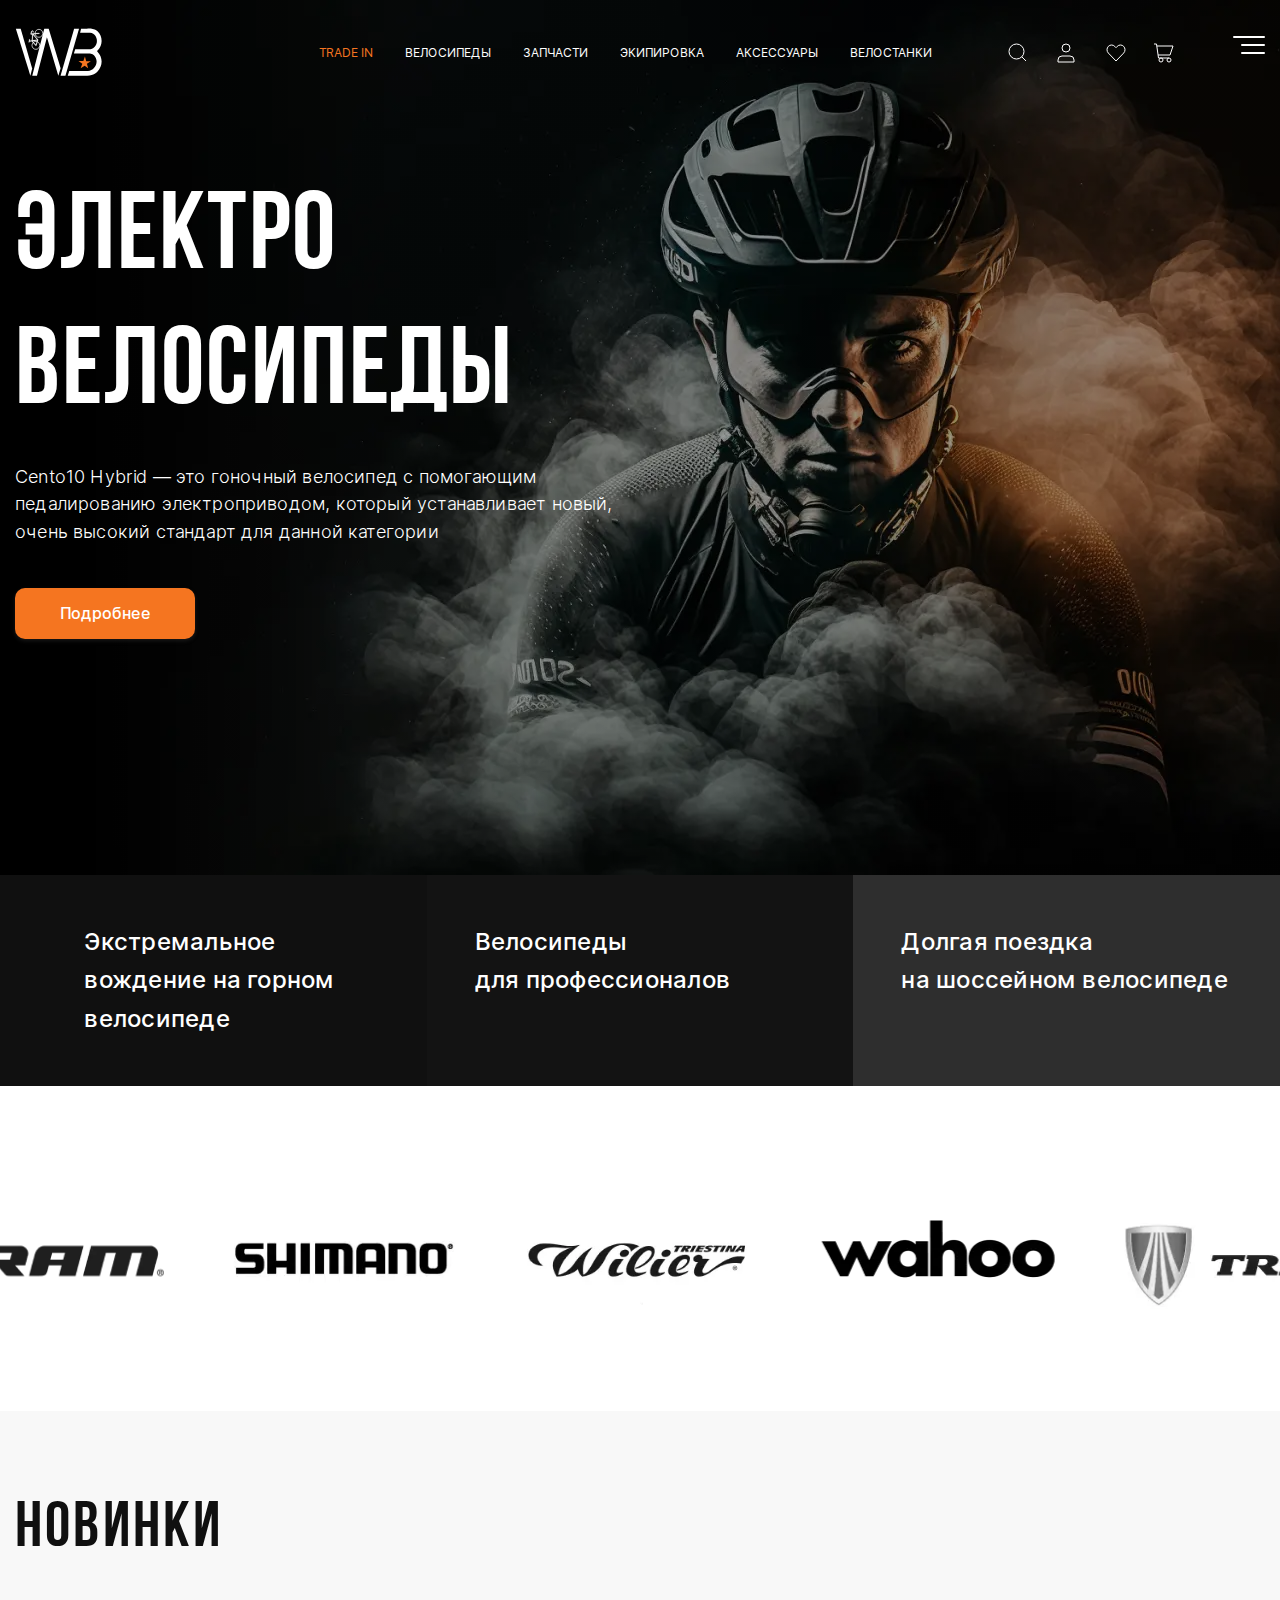
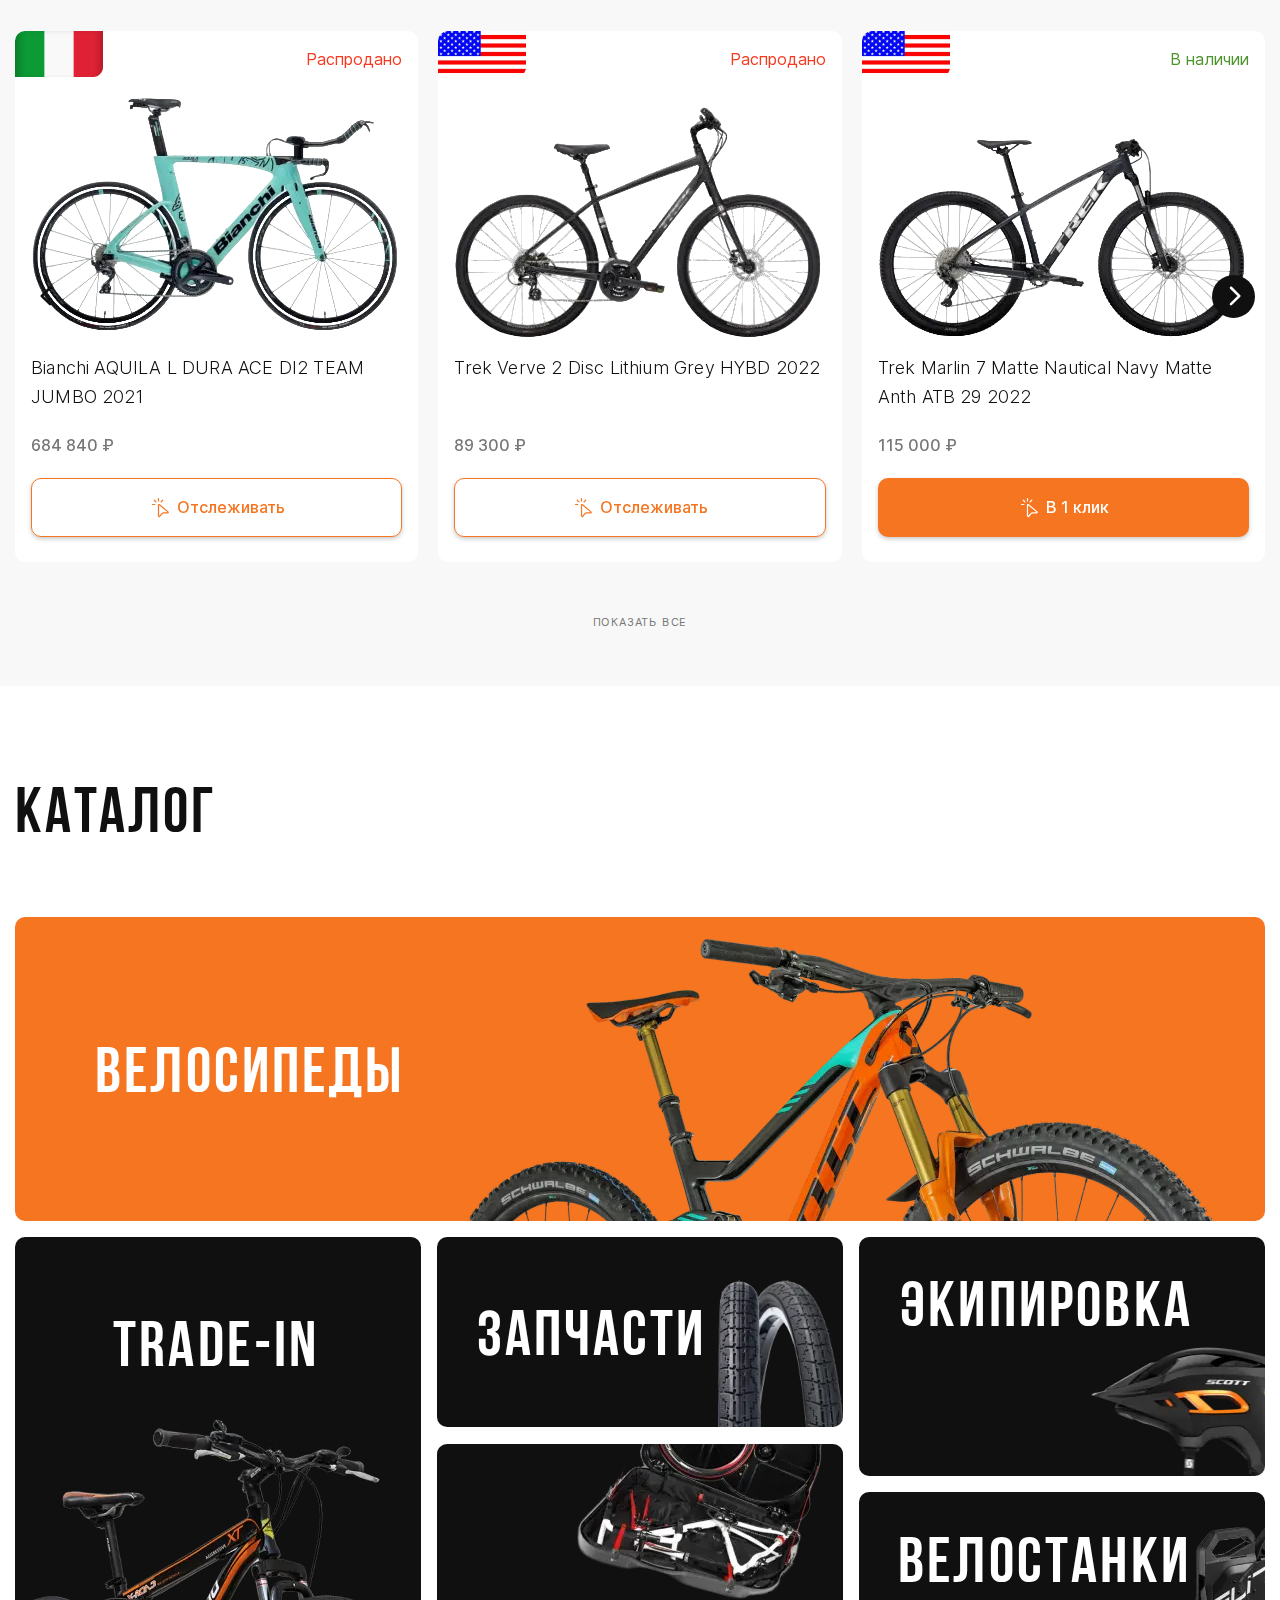
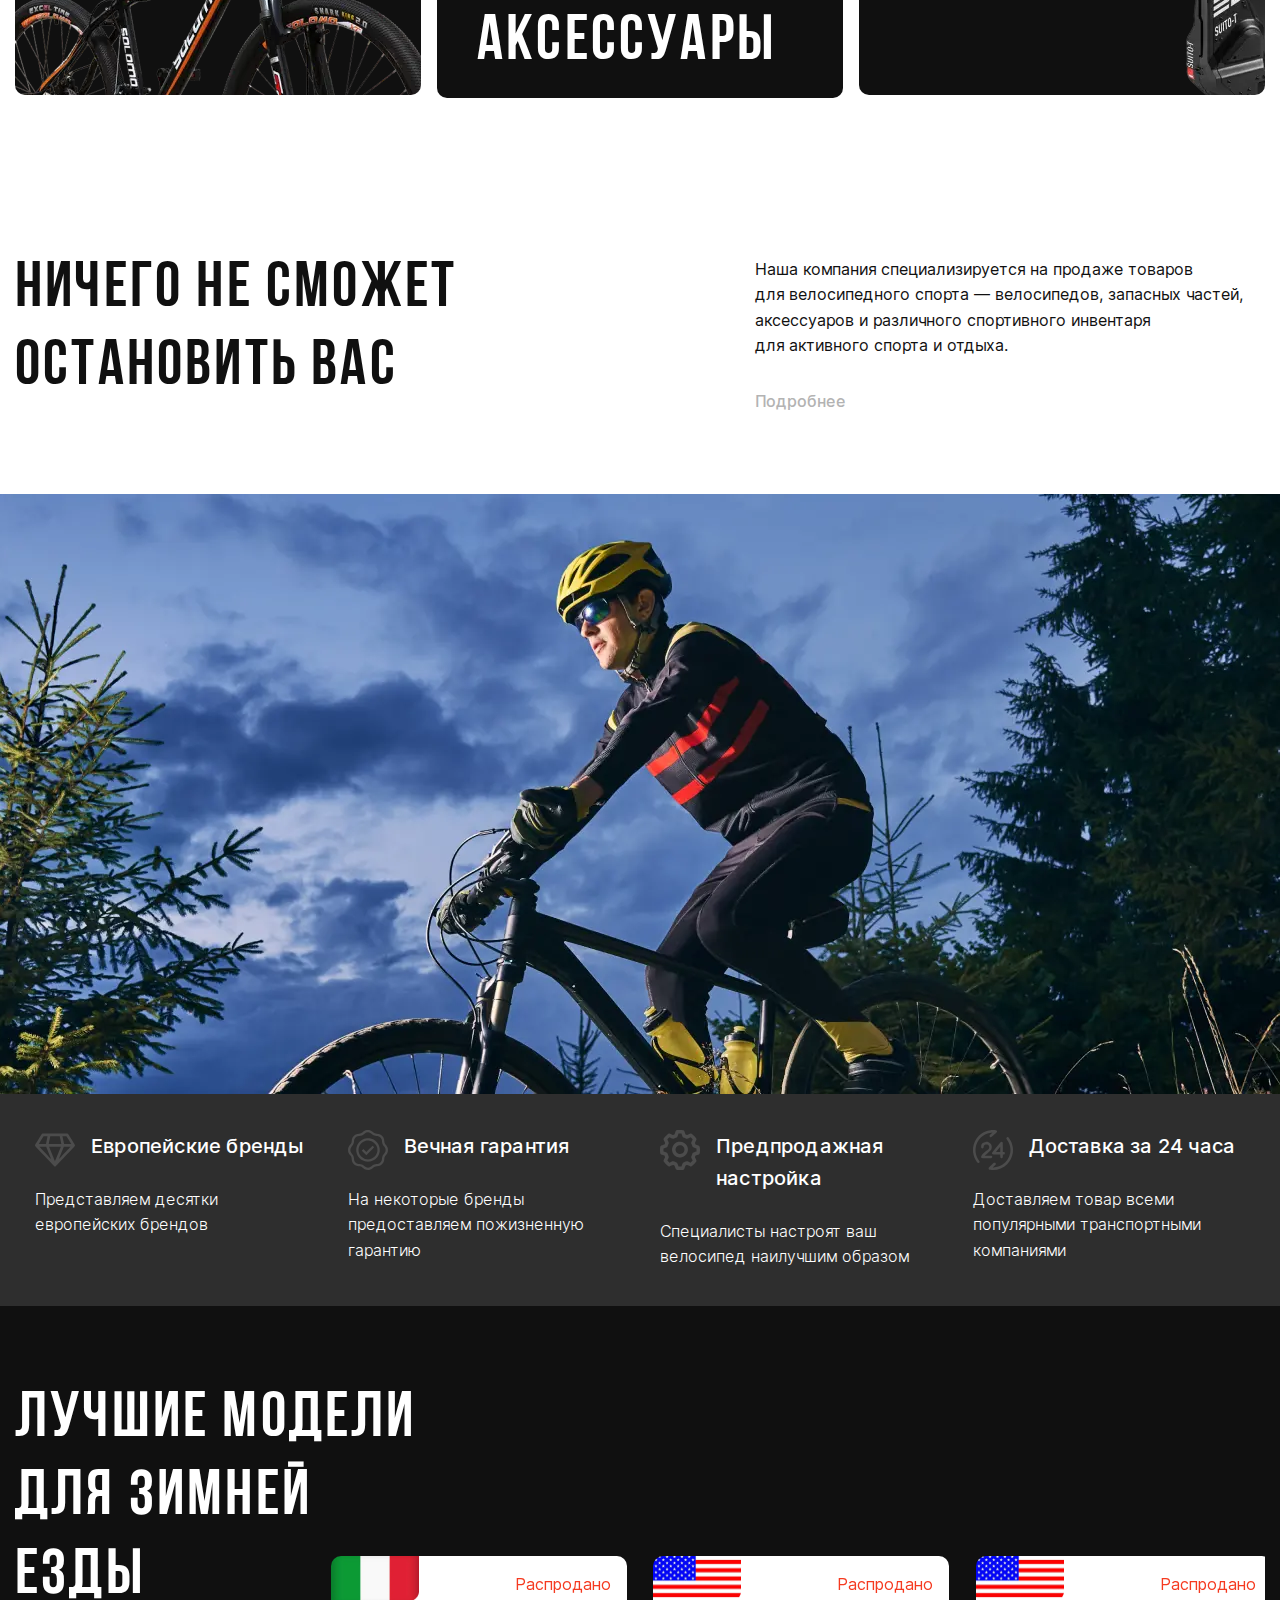
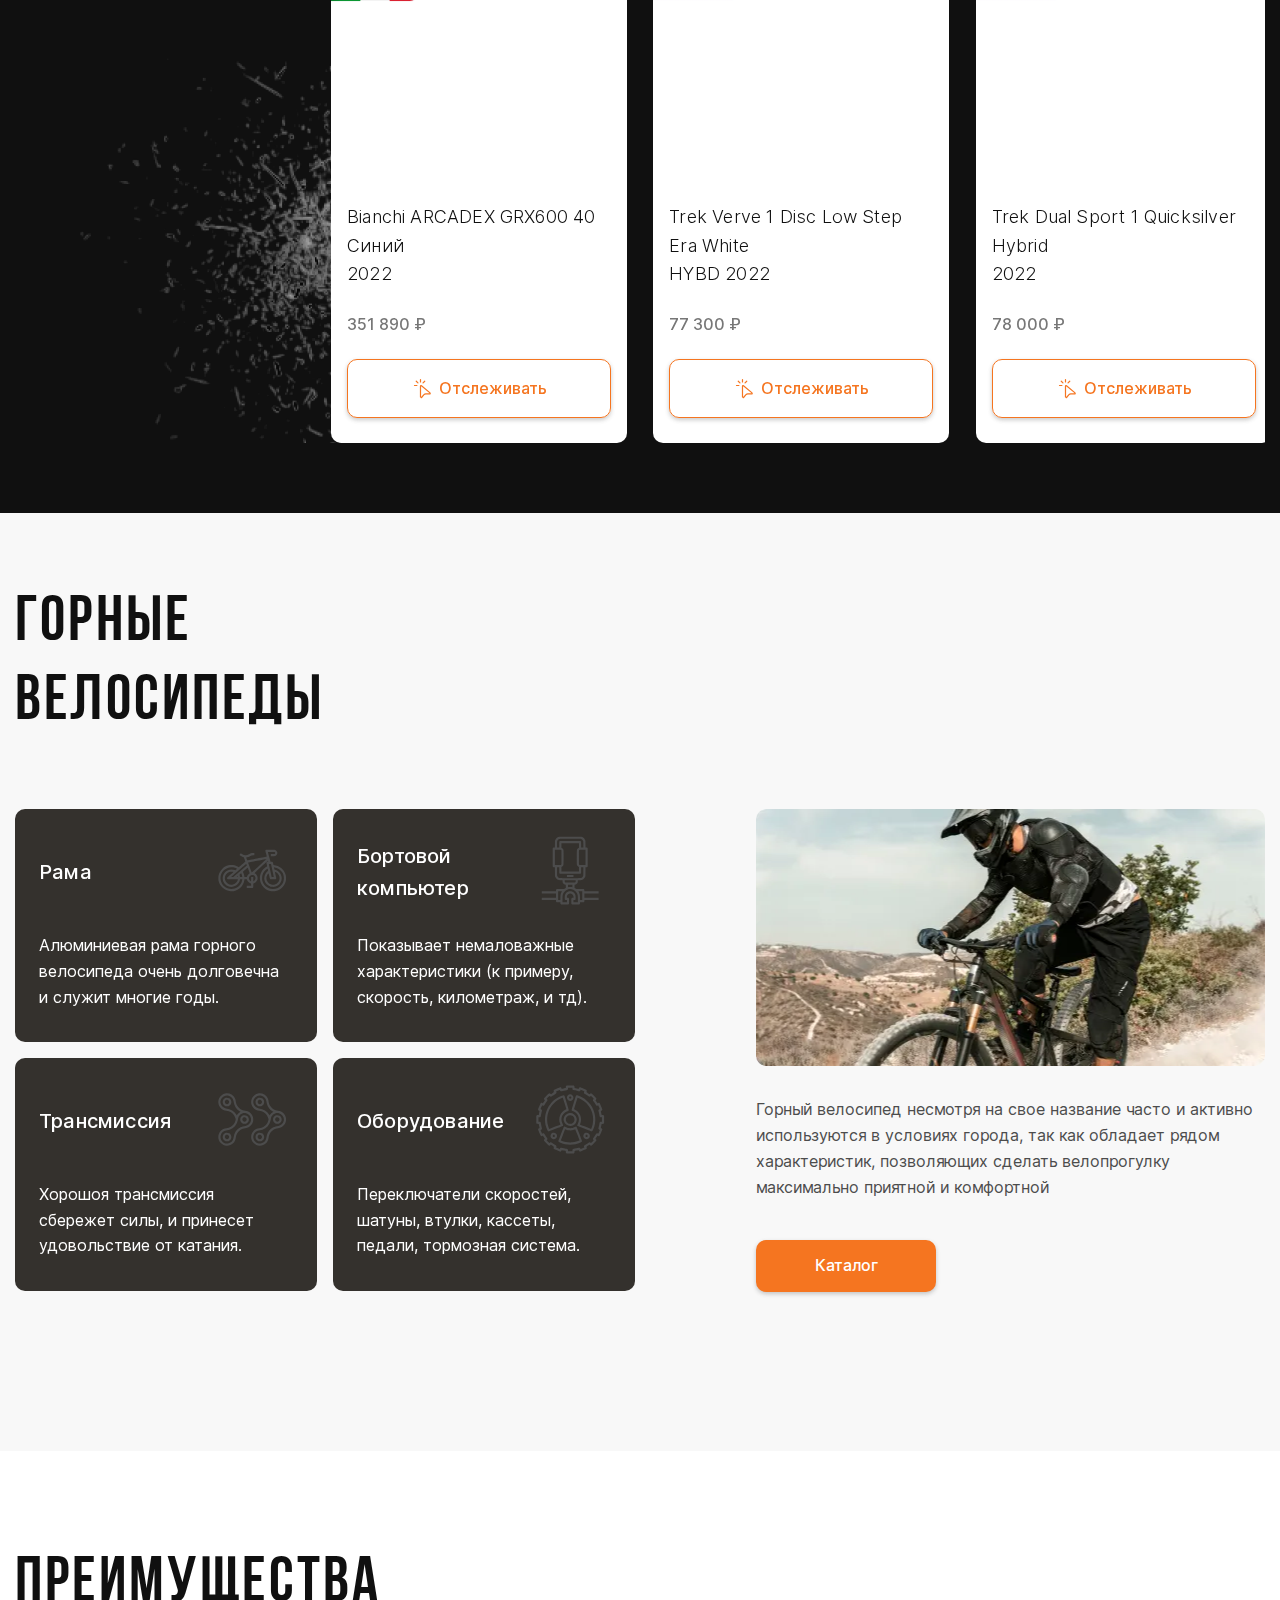
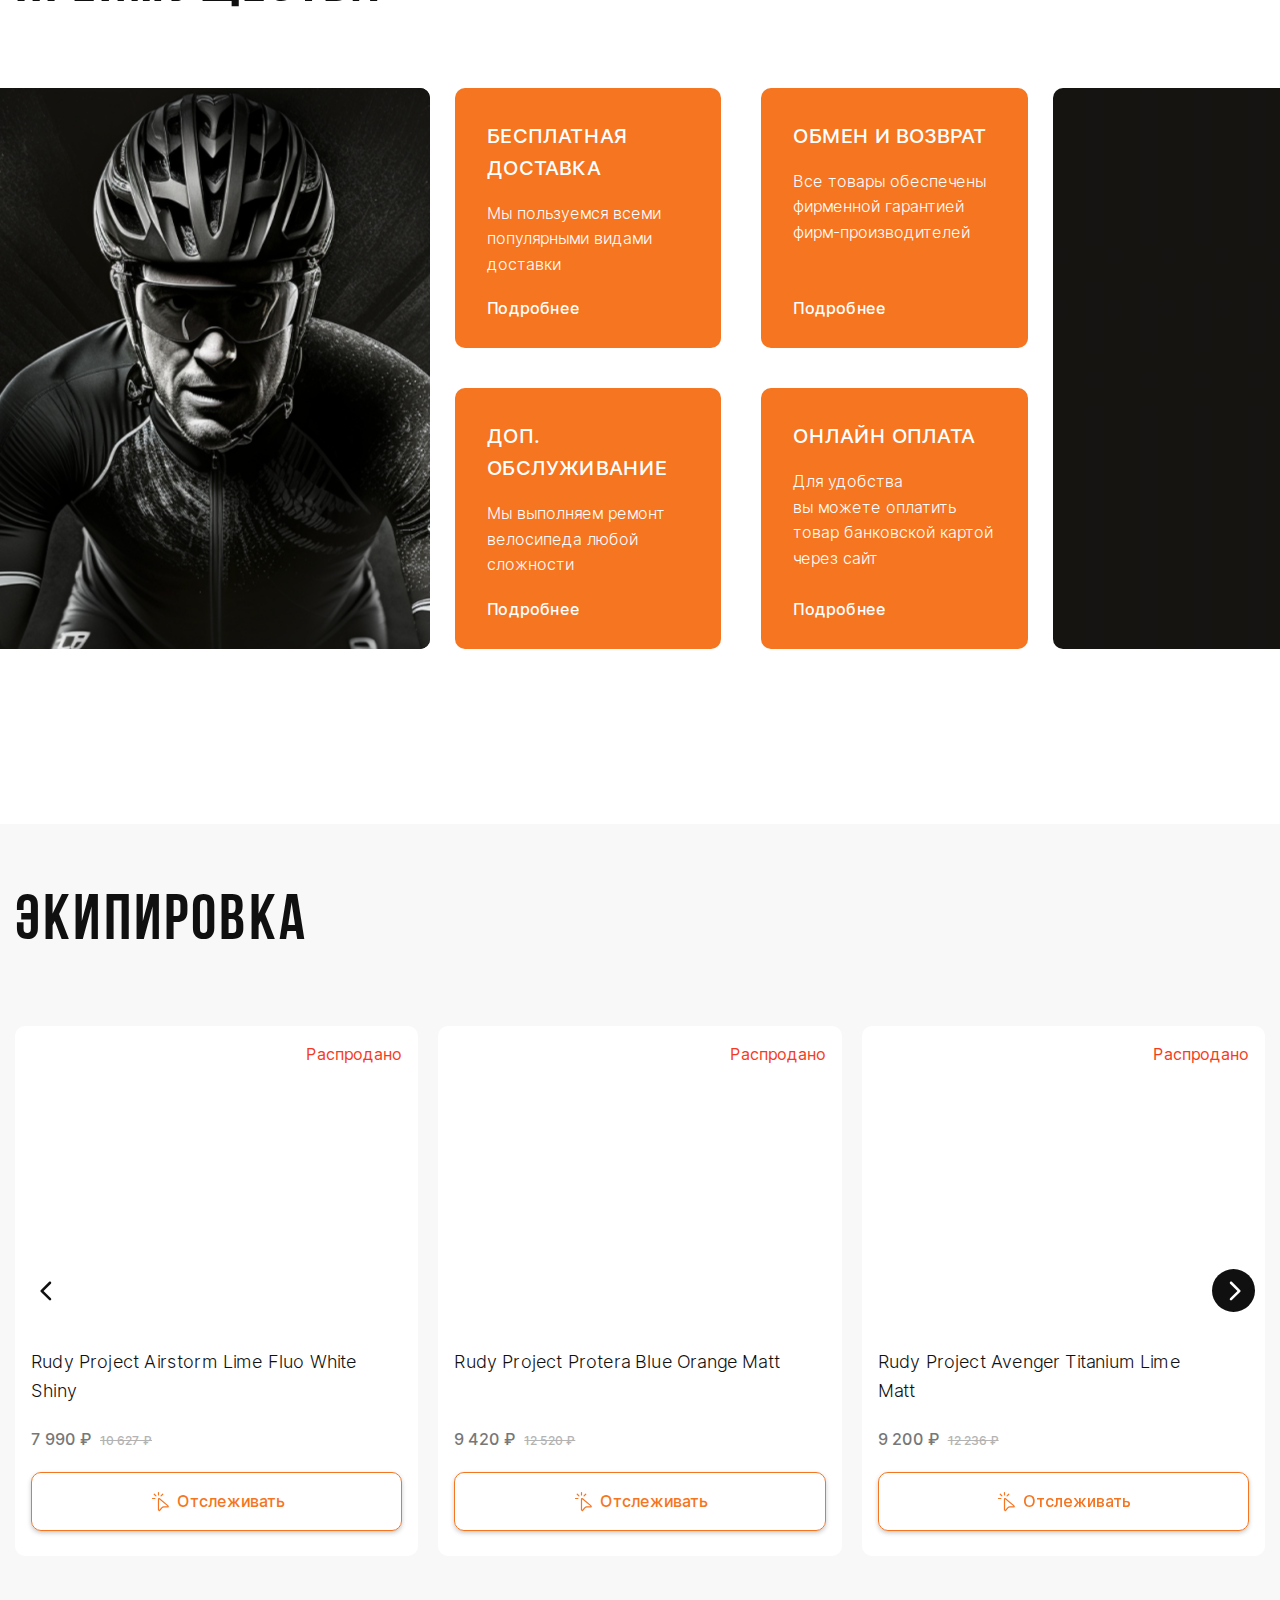
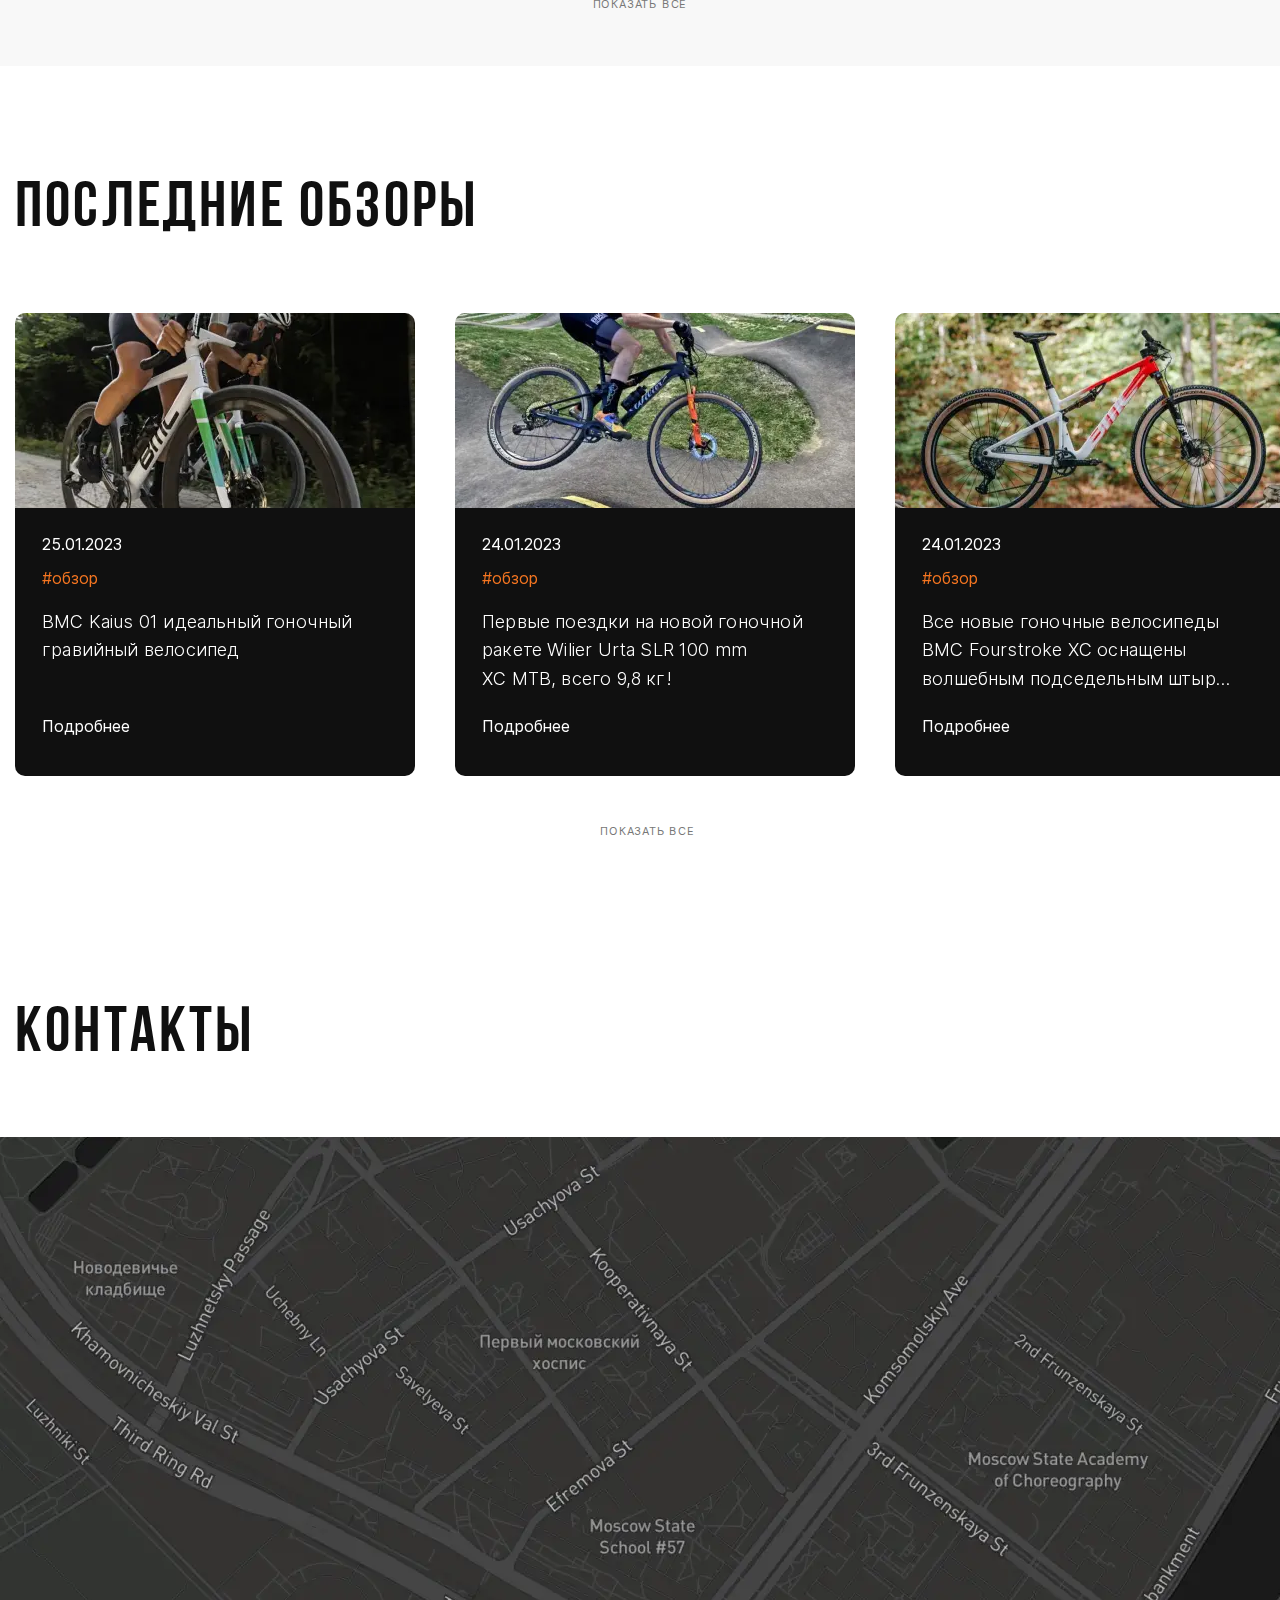
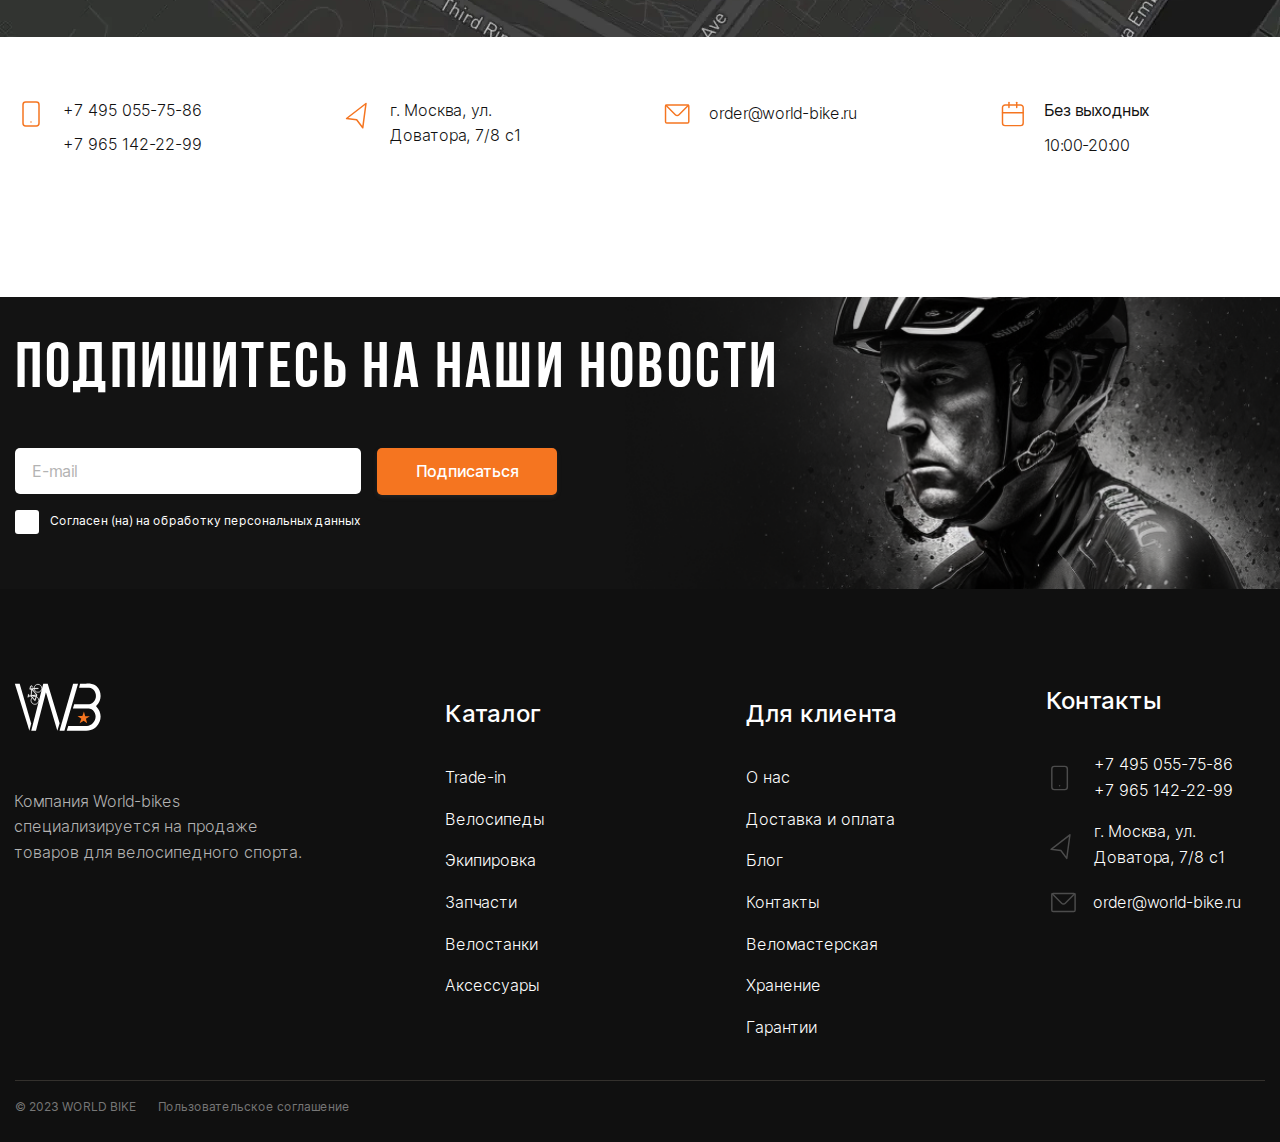
==== commit 5fd6f1a2: "Add files via upload" ====
--- a/index.html
+++ b/index.html
@@ -339,7 +339,7 @@
 
             <div class="hero">
 
-                <h1 class="visually-hidden">Интернет магазин велосипедов и экипировки к ним</h1>
+                <h1 class="visually-hidden">Интернет магазин велосипедов и экипировки к ним</h1>
 
                 <div class="hero__info">
 
@@ -690,42 +690,42 @@
         <div class="catalog__grid">
 
             <a href="./catalog-page.html" class="catalog__grid-item catalog__grid-item--bicycles bicycles"
-				style="background-image: url('img/catalog/bicycles-bg.png');">
+				style="background-image: url('img/catalog/bicycles-bg.webp');">
                 <h3 class="catalog__grid-head">
                     Велосипеды
                 </h3>
             </a>
 
             <a href="./catalog-page.html" class="catalog__grid-item catalog__grid-item--trade-in trade-in"
-				style="background-image: url('img/catalog/trade-in-bg.png');">
+				style="background-image: url('img/catalog/trade-in-bg.webp');">
                 <h3 class="catalog__grid-head">
                     Trade-in
                 </h3>
             </a>
 
             <a href="./catalog-page.html" class="catalog__grid-item catalog__grid-item--spare-parts spare-parts"
-				style="background-image: url('img/catalog/spare-parts-bg.png');">
+				style="background-image: url('img/catalog/spare-parts-bg.webp');">
                 <h3 class="catalog__grid-head">
                     Запчасти
                 </h3>
             </a>
 
             <a href="./catalog-page.html" class="catalog__grid-item catalog__grid-item--equipment equipment-item"
-				style="background-image: url('img/catalog/equipment-bg.png');">
+				style="background-image: url('img/catalog/equipment-bg.webp');">
                 <h3 class="catalog__grid-head">
                     Экипировка
                 </h3>
             </a>
 
             <a href="./catalog-page.html" class="catalog__grid-item catalog__grid-item--accessories accessories"
-				style="background-image: url('img/catalog/accessories-bg.png');">
+				style="background-image: url('img/catalog/accessories-bg.webp');">
                 <h3 class="catalog__grid-head">
                     Аксессуары
                 </h3>
             </a>
 
             <a href="./catalog-page.html" class="catalog__grid-item catalog__grid-item--bicycle-stands bicycle-stands"
-				style="background-image: url('img/catalog/bike-racks-bg.png');">
+				style="background-image: url('img/catalog/bike-racks-bg.webp');">
                 <h3 class="catalog__grid-head">
                     Велостанки
                 </h3>
@@ -736,6 +736,7 @@
     </div>
 
 </section>
+
       <section class="presentation">
 
   <div class="site-container">
@@ -1847,4 +1848,4 @@
 
 </body>
 
-</html>
+</html>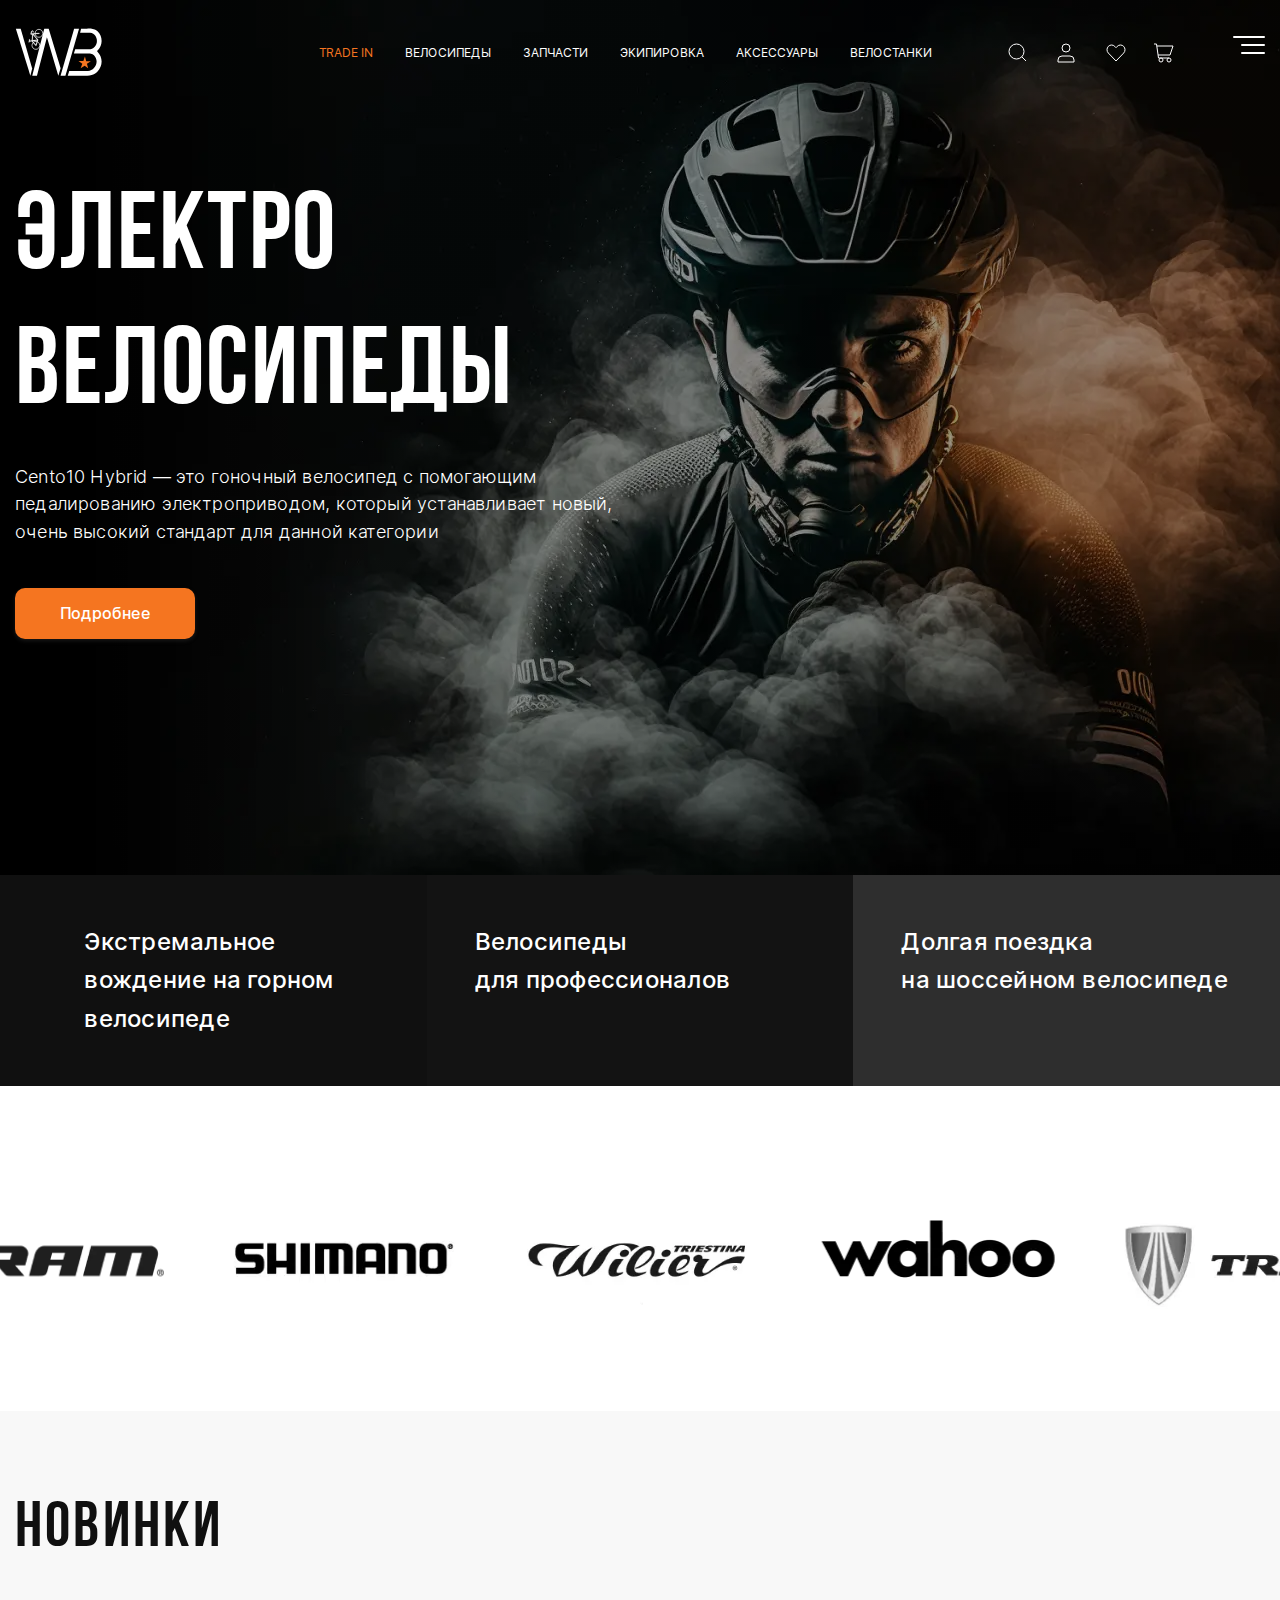
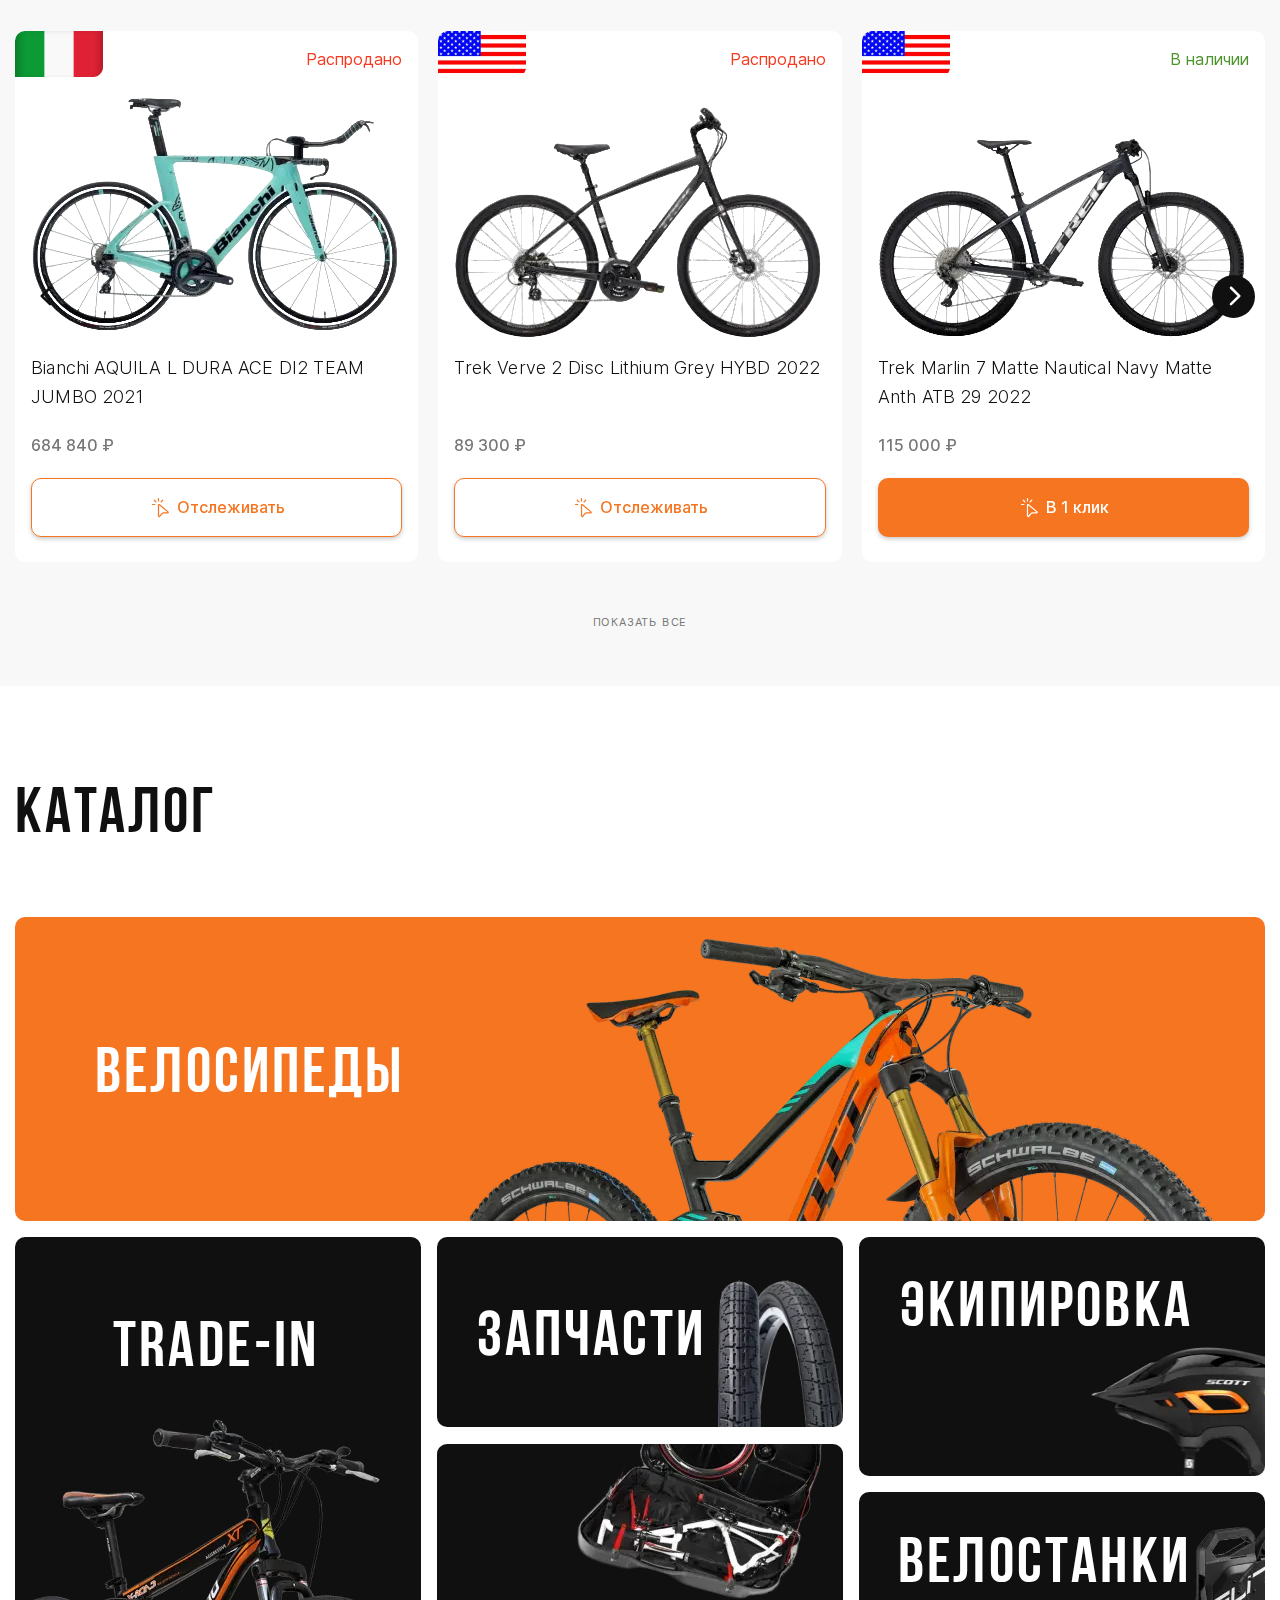
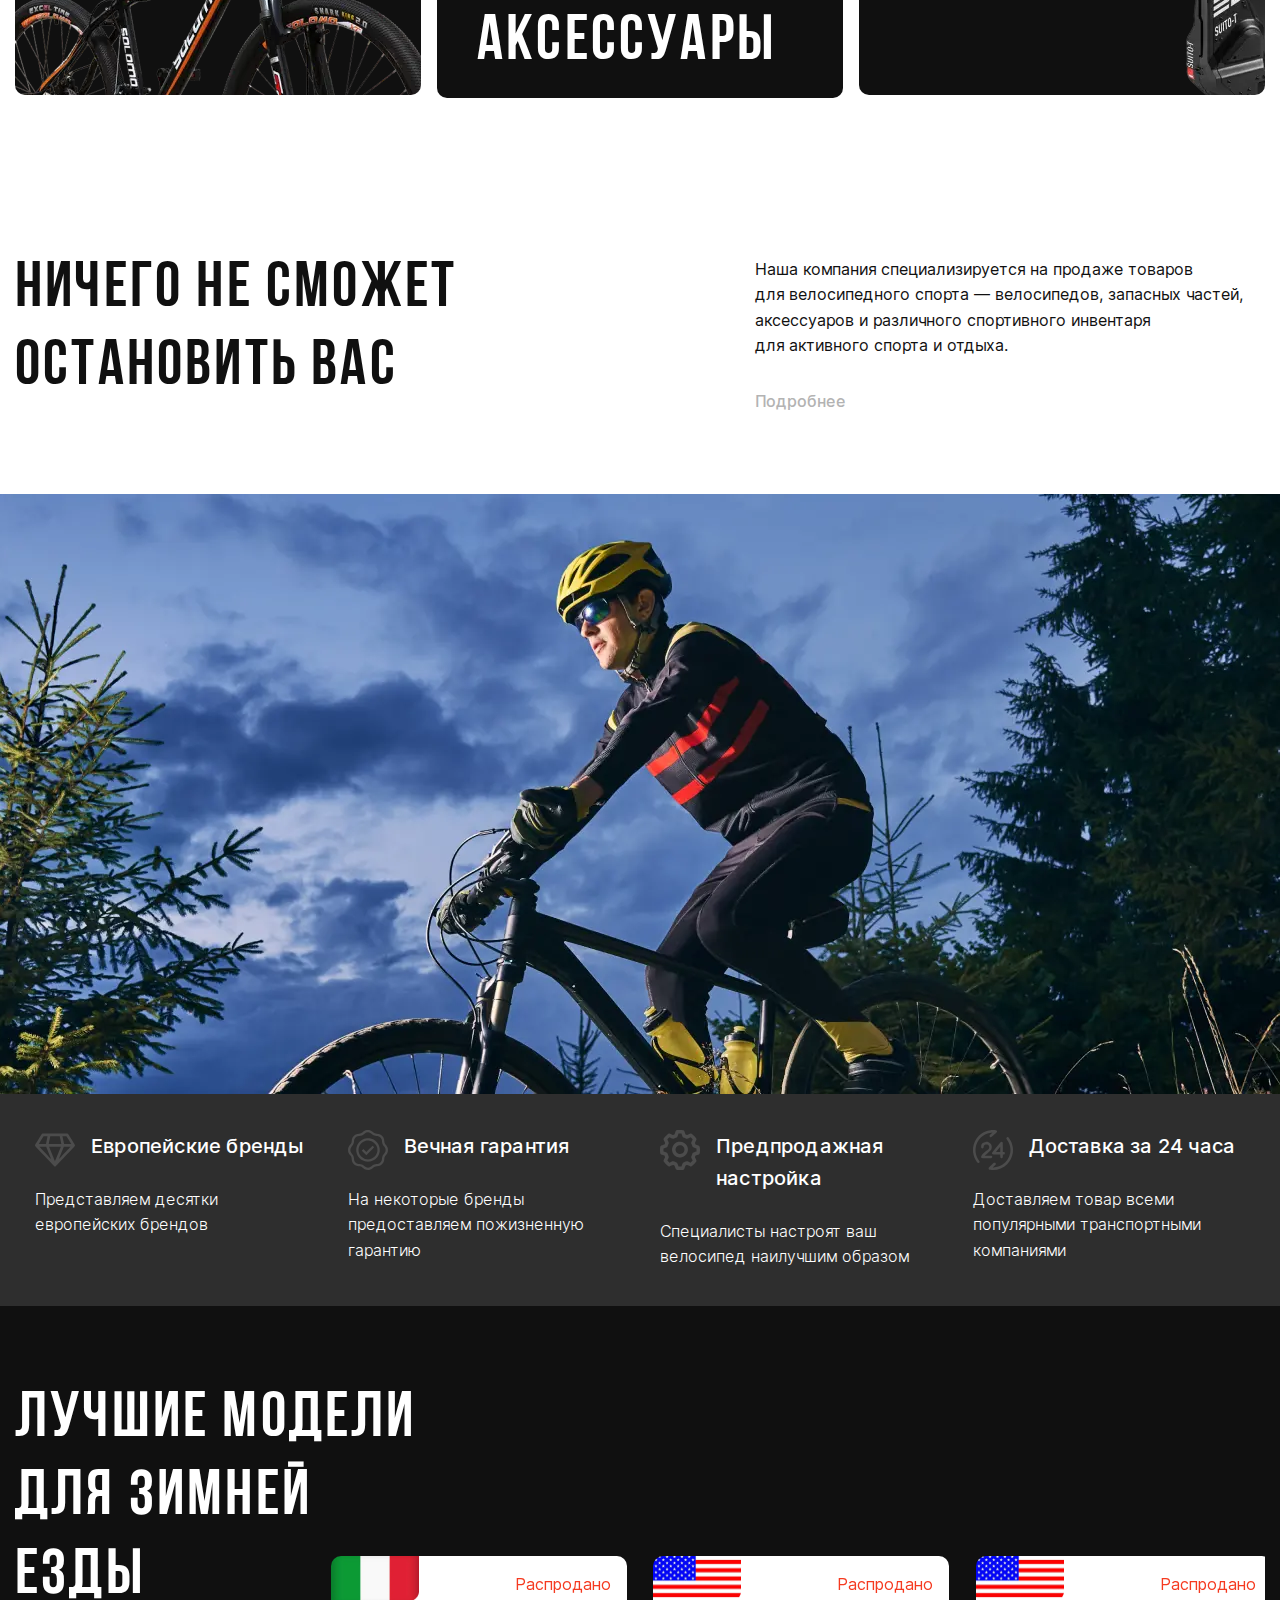
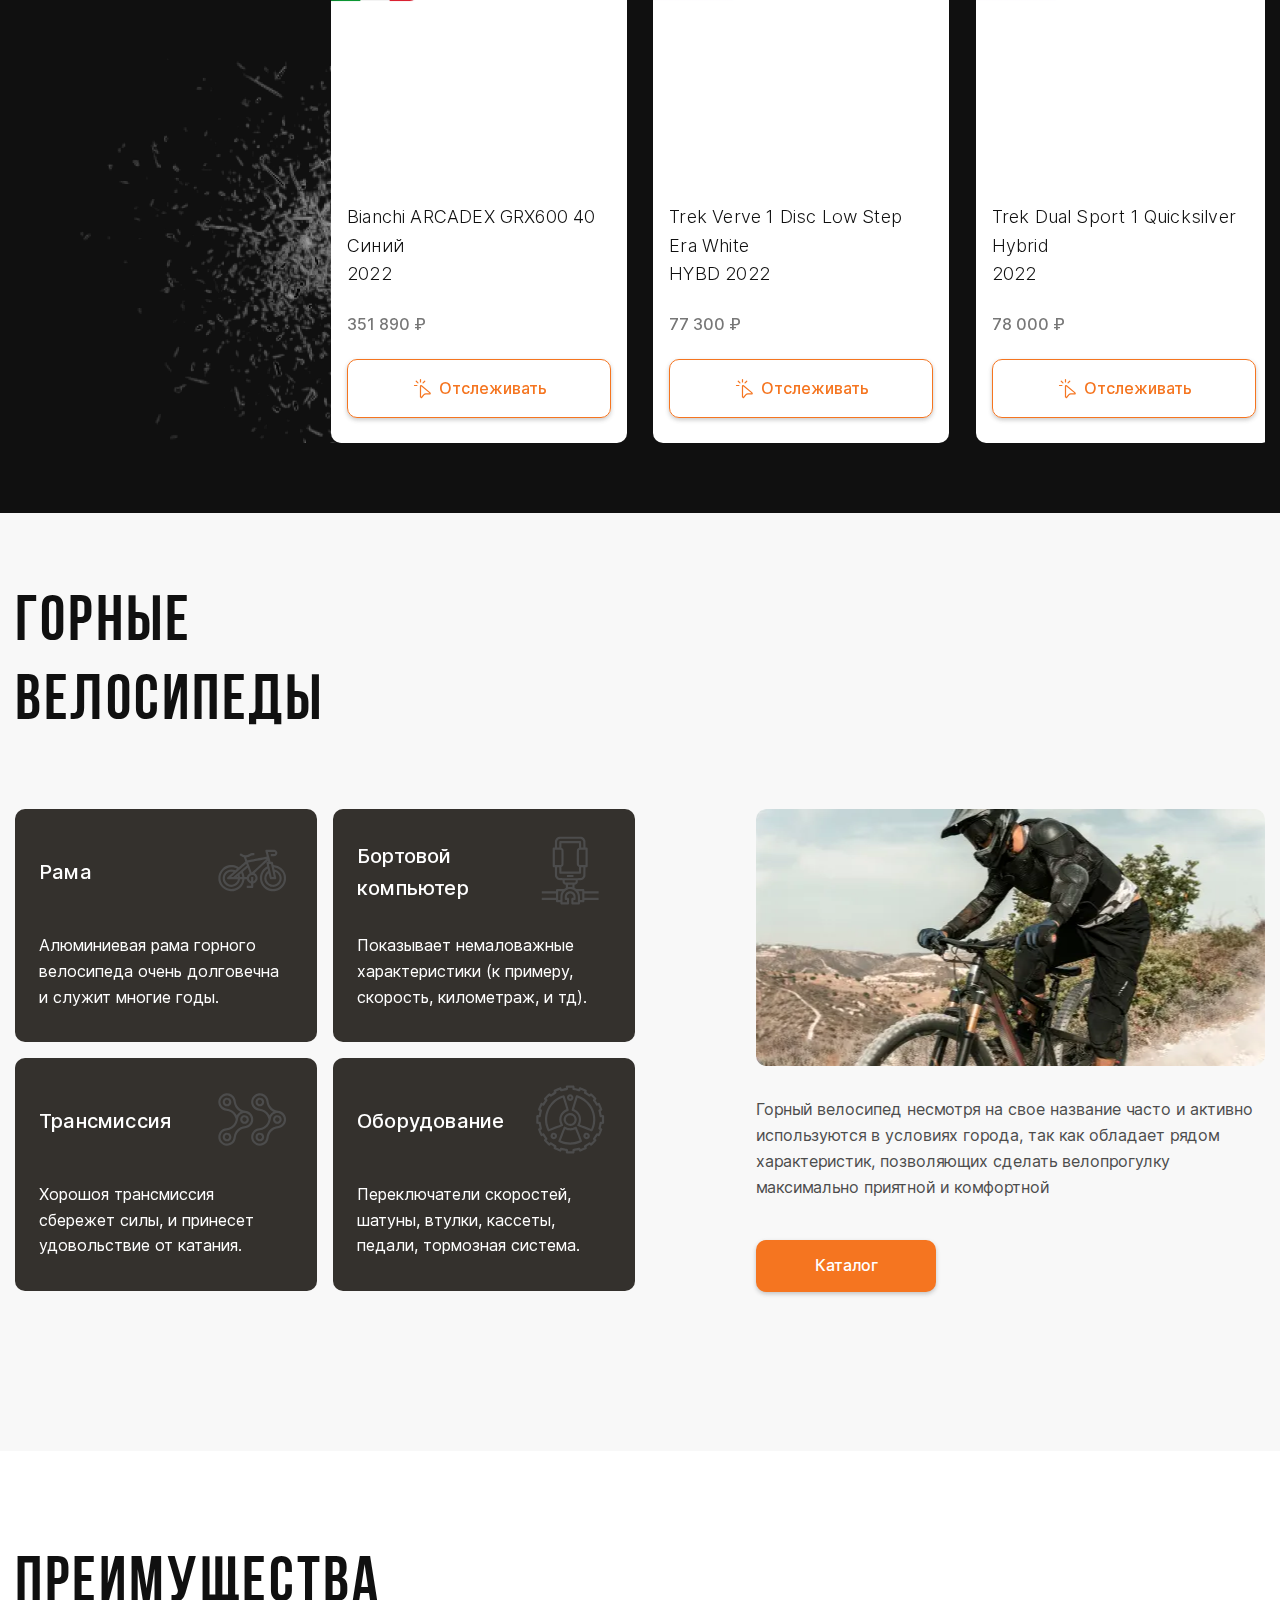
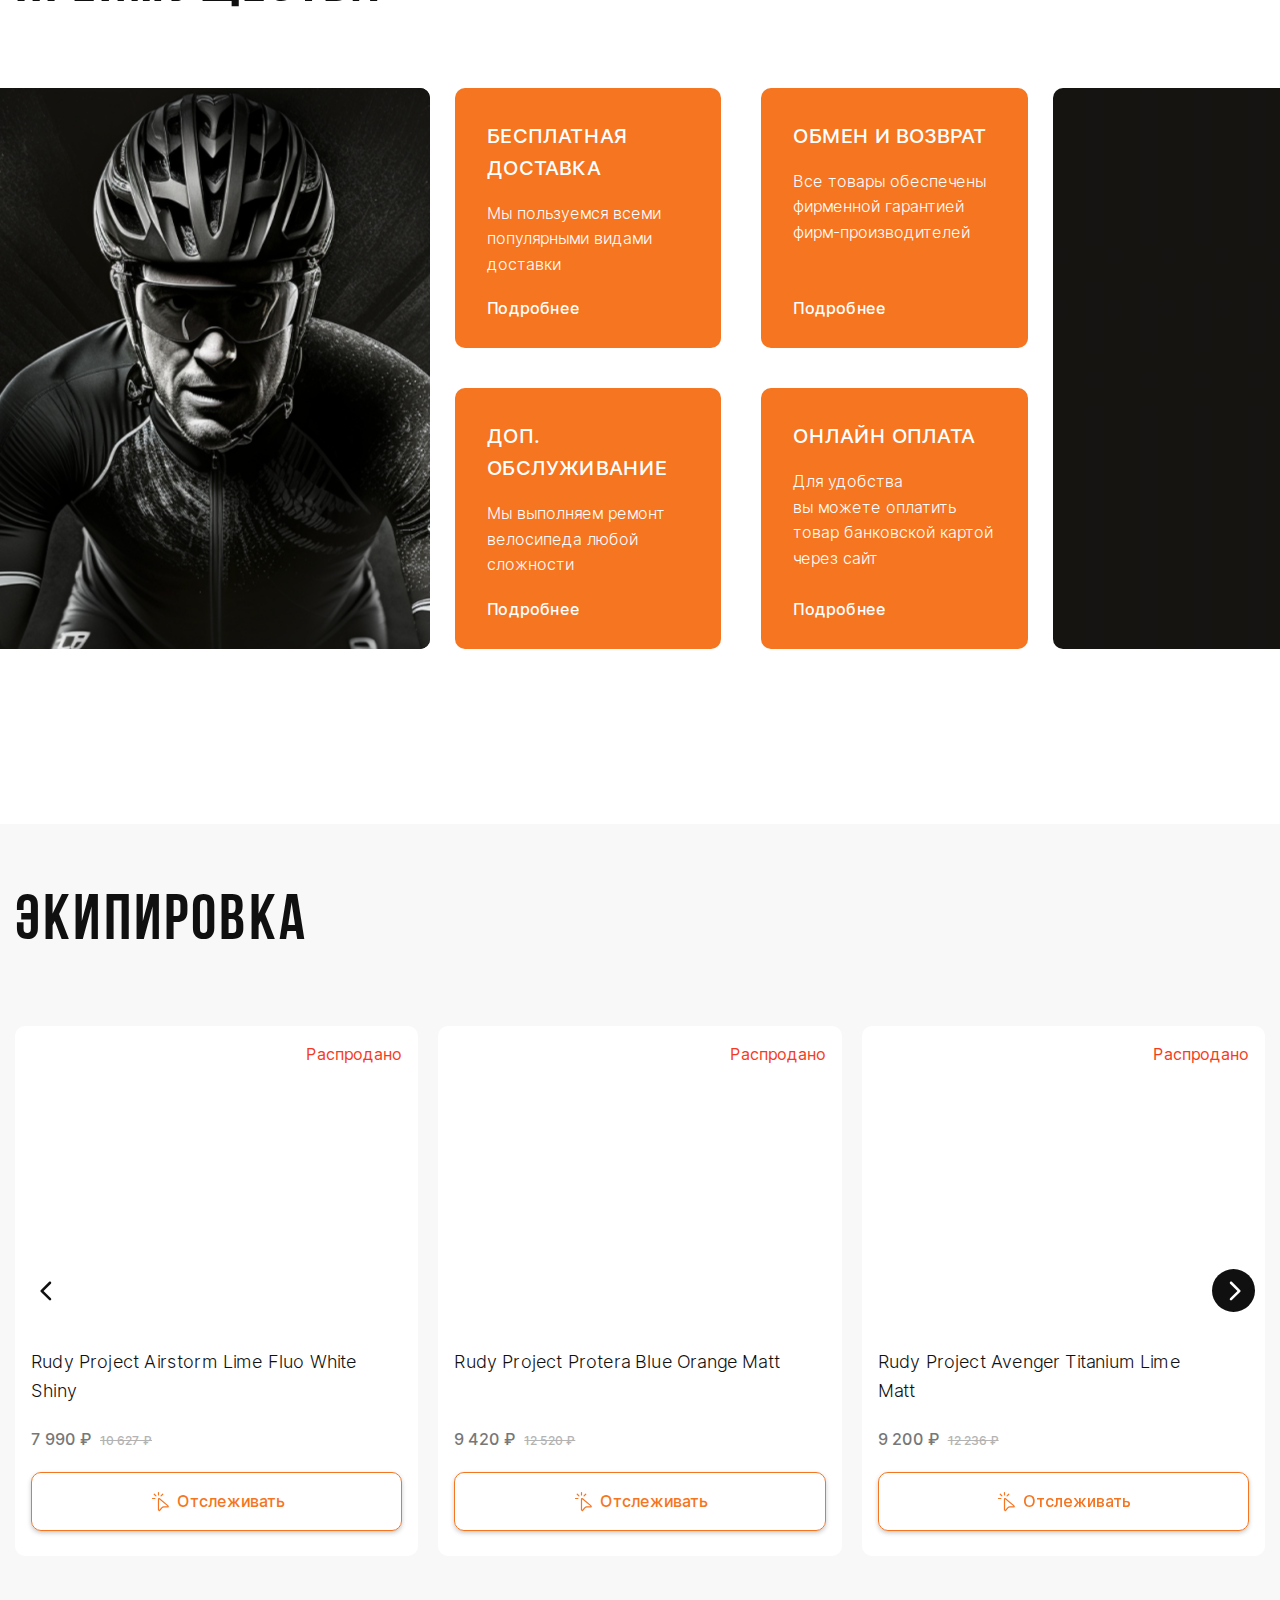
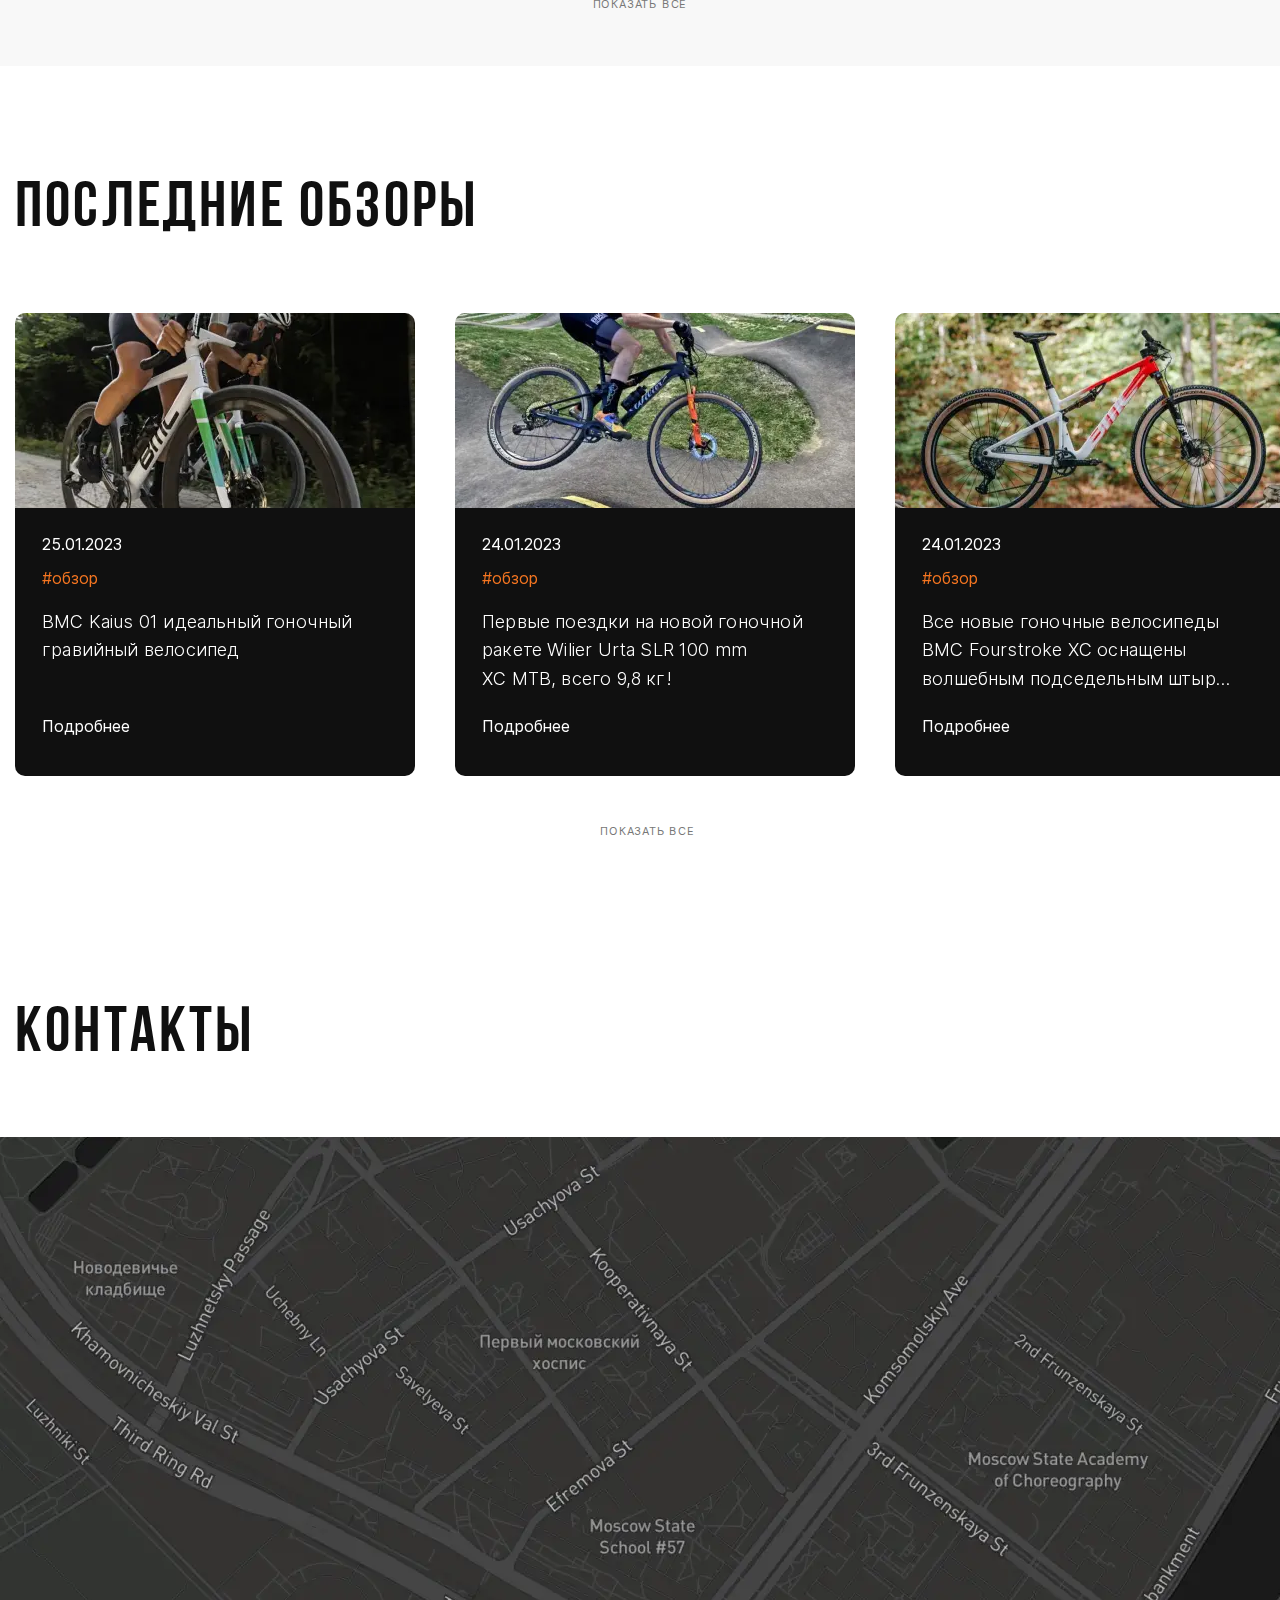
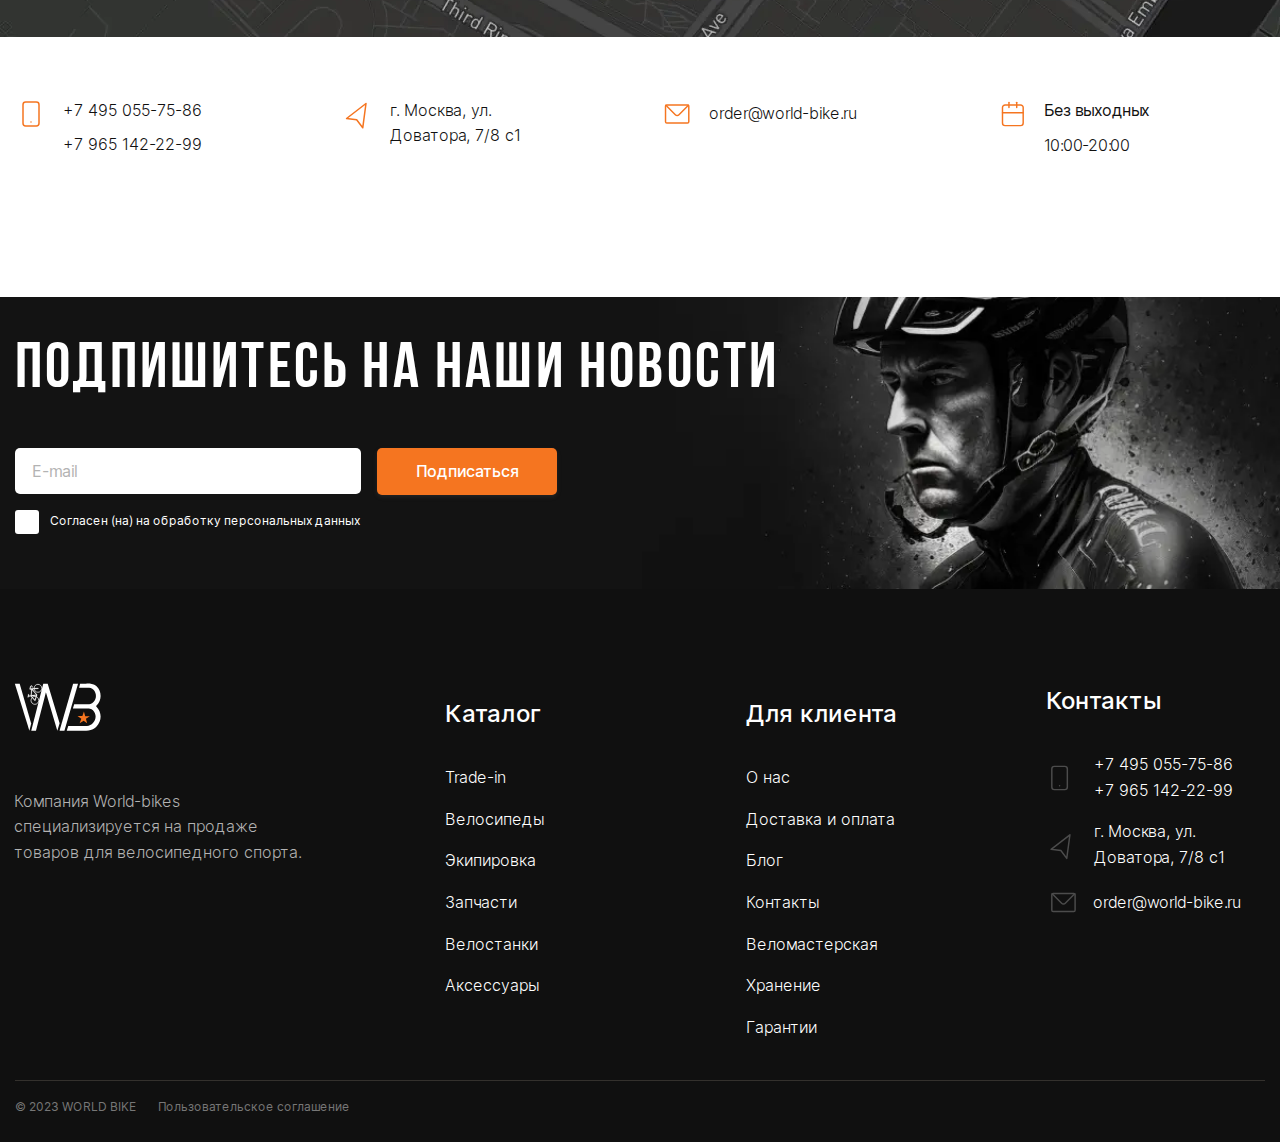
==== commit bb4d77c2: "Add files via upload" ====
--- a/index.html
+++ b/index.html
@@ -458,227 +458,226 @@
 
       <div class="novelties">
 
-    <div class="site-container">
-
-        <h2 class="novelties__subtile">
-            Новинки
-        </h2>
-
-        <div class="swiper swiper--novelties">
-
-            <div class="swiper-wrapper swiper-wrapper-novelties">
-
-                <div class="swiper-slide">
-
-                    <article class="card" style="background-image: url('img/novelties/novelties-itali.png');">
-
-                        <div class="card__header">
-                            <span class="card__status card__status--sold-out">
-                                Распродано
-                            </span>
-                        </div>
-
-                        <picture class="card-model">
-                            <source srcset="img/novelties/novelties-bg-1.webp" type="image/webp">
-                            <img loading="lazy" src="img/novelties/novelties-bg-1.png" class="card-model__image"
-								width="368" height="250" alt="Bianchi AQUILA L DURA ACE DI2 TEAM JUMBO 2021">
-                        </picture>
-
-                        <div class="card__moodel">
-                            <h3 class="card__model-name">
-                                Bianchi AQUILA L DURA ACE DI2 TEAM JUMBO 2021
-                            </h3>
-                            <span class="card__model-prices">
-                                684 840 ₽
-                            </span>
-                        </div>
-
-                        <button class="btn card__btn card__btn--track" type="button" dara-href="#">
-                            <svg class="cursor-click cursor-click--track">
-                                <use xlink:href="img/sprite.svg#cursor-click"></use>
-                            </svg>
-
-                            <span class="card__btn-text card__btn-text--track">
-                                Отслеживать
-                            </span>
-                        </button>
-
-                    </article>
-
-                </div>
-
-                <div class="swiper-slide">
-
-                    <article class="card" style="background-image: url('img/novelties/novelties-usa.png');">
-
-                        <div class="card__header">
-                            <span class="card__status card__status--sold-out">
-                                Распродано
-                            </span>
-                        </div>
-
-                        <picture class="card-model">
-                            <source srcset="img/novelties/novelties-bg-2.webp" type="image/webp">
-                            <img loading="lazy" src="img/novelties/novelties-bg-2.png" class="card-model__image"
-								width="368" height="250" alt="Trek Verve 2 Disc Lithium Grey HYBD 2022">
-                        </picture>
-
-                        <div class="card__moodel">
-                            <h3 class="card__model-name">
-                                Trek Verve 2 Disc Lithium Grey HYBD 2022
-                            </h3>
-                            <span class="card__model-prices">
-                                89 300 ₽
-                            </span>
-                        </div>
-
-                        <button class="btn card__btn card__btn--track" type="button" dara-href="#">
-                            <svg class="cursor-click cursor-click--track">
-                                <use xlink:href="img/sprite.svg#cursor-click"></use>
-                            </svg>
-
-                            <span class="card__btn-text card__btn-text--track">
-                                Отслеживать
-                            </span>
-                        </button>
-
-                    </article>
-
-                </div>
-
-                <div class="swiper-slide">
-
-                    <article class="card" style="background-image: url('img/novelties/novelties-usa.png');">
-
-                        <div class="card__header">
-                            <span class="card__status card__status--stock">
-                                В наличии
-                            </span>
-                        </div>
-
-                        <picture class="card-model">
-                            <source srcset="img/novelties/novelties-bg-3.webp" type="image/webp">
-                            <img loading="lazy" src="img/novelties/novelties-bg-3.png" class="card-model__image"
-								width="368" height="250" alt="Trek Marlin 7 Matte Nautical Navy Matte Anth ATB 29 2022">
-                        </picture>
-
-                        <div class="card__moodel">
-                            <h3 class="card__model-name">
-                                Trek Marlin 7 Matte Nautical Navy Matte Anth ATB 29 2022
-                            </h3>
-                            <span class="card__model-prices">
-                                115 000 ₽
-                            </span>
-                        </div>
-
-                        <button class="btn card__btn" type="button" dara-href="#">
-                            <svg class="cursor-click">
-                                <use xlink:href="img/sprite.svg#cursor-click"></use>
-                            </svg>
-
-                            <span class="card__btn-text">
-                                В 1 клик
-                            </span>
-                        </button>
-
-                    </article>
-
-                </div>
-
-                <div class="swiper-slide">
-
-                    <article class="card" style="background-image: url('img/novelties/novelties-usa.png');">
-
-                        <div class="card__header">
-                            <span class="card__status card__status--stock">
-                                В наличии
-                            </span>
-                        </div>
-
-                        <picture class="card-model">
-                            <source srcset="img/novelties/novelties-bg-3.webp" type="image/webp">
-                            <img loading="lazy" src="img/novelties/novelties-bg-3.png" class="card-model__image"
-								width="368" height="250" alt="Trek Marlin 7 Matte Nautical Navy Matte Anth ATB 29 2022">
-                        </picture>
-
-                        <div class="card__moodel">
-                            <h3 class="card__model-name">
-                                Trek Marlin 7 Matte Nautical Navy Matte Anth ATB 29 2022
-                            </h3>
-                            <span class="card__model-prices">
-                                115 000 ₽
-                            </span>
-                        </div>
-
-                        <button class="btn card__btn" type="button" dara-href="#">
-                            <svg class="cursor-click">
-                                <use xlink:href="img/sprite.svg#cursor-click"></use>
-                            </svg>
-
-                            <span class="card__btn-text">
-                                В 1 клик
-                            </span>
-                        </button>
-
-                    </article>
-
-                </div>
-
-                <div class="swiper-slide">
-
-                    <article class="card" style="background-image: url('img/novelties/novelties-usa.png');">
-
-                        <div class="card__header">
-                            <span class="card__status card__status--stock">
-                                В наличии
-                            </span>
-                        </div>
-
-                        <picture class="card-model">
-                            <source srcset="img/novelties/novelties-bg-3.webp" type="image/webp">
-                            <img loading="lazy" src="img/novelties/novelties-bg-3.png" class="card-model__image"
-								width="368" height="250" alt="Trek Marlin 7 Matte Nautical Navy Matte Anth ATB 29 2022">
-                        </picture>
-
-                        <div class="card__moodel">
-                            <h3 class="card__model-name">
-                                Trek Marlin 7 Matte Nautical Navy Matte Anth ATB 29 2022
-                            </h3>
-                            <span class="card__model-prices">
-                                115 000 ₽
-                            </span>
-                        </div>
-
-                        <button class="btn card__btn" type="button" dara-href="#">
-                            <svg class="cursor-click">
-                                <use xlink:href="img/sprite.svg#cursor-click"></use>
-                            </svg>
-
-                            <span class="card__btn-text">
-                                В 1 клик
-                            </span>
-                        </button>
-
-                    </article>
-
-                </div>
-
-            </div>
-
-            <div class="swiper-pagination"></div>
-            <button class="swiper-button-prev" aria-label="Перелестнуть на 1 слайдер в начало списка"></button>
-            <button class="swiper-button-next" aria-label="Перелестнуть на 1 слайдер в конец списка"></button>
-
-        </div>
-
-        <a href="#" class="novelties__view-link view-link">
-            Показать все
-        </a>
+  <div class="site-container">
+
+    <h2 class="novelties__subtile">
+      Новинки
+    </h2>
+
+    <div class="swiper swiper--novelties">
+
+      <div class="swiper-wrapper swiper-wrapper-novelties">
+
+        <div class="swiper-slide">
+
+          <article class="card" style="background-image: url('img/novelties/novelties-itali.png');">
+
+            <div class="card__header">
+              <span class="card__status card__status--sold-out">
+                Распродано
+              </span>
+            </div>
+
+            <picture class="card-model">
+              <source srcset="img/novelties/novelties-bg-1.webp" type="image/webp">
+              <img loading="lazy" src="img/novelties/novelties-bg-1.png" class="card-model__image" width="368"
+                height="250" alt="Bianchi AQUILA L DURA ACE DI2 TEAM JUMBO 2021">
+            </picture>
+
+            <div class="card__moodel">
+              <h3 class="card__model-name">
+                Bianchi AQUILA L DURA ACE DI2 TEAM JUMBO 2021
+              </h3>
+              <span class="card__model-prices">
+                684 840 ₽
+              </span>
+            </div>
+
+            <button class="btn card__btn card__btn--track" type="button">
+              <svg class="cursor-click cursor-click--track">
+                <use xlink:href="img/sprite.svg#cursor-click"></use>
+              </svg>
+
+              <span class="card__btn-text card__btn-text--track">
+                Отслеживать
+              </span>
+            </button>
+
+          </article>
+
+        </div>
+
+        <div class="swiper-slide">
+
+          <article class="card" style="background-image: url('img/novelties/novelties-usa.png');">
+
+            <div class="card__header">
+              <span class="card__status card__status--sold-out">
+                Распродано
+              </span>
+            </div>
+
+            <picture class="card-model">
+              <source srcset="img/novelties/novelties-bg-2.webp" type="image/webp">
+              <img loading="lazy" src="img/novelties/novelties-bg-2.png" class="card-model__image" width="368"
+                height="250" alt="Trek Verve 2 Disc Lithium Grey HYBD 2022">
+            </picture>
+
+            <div class="card__moodel">
+              <h3 class="card__model-name">
+                Trek Verve 2 Disc Lithium Grey HYBD 2022
+              </h3>
+              <span class="card__model-prices">
+                89 300 ₽
+              </span>
+            </div>
+
+            <button class="btn card__btn card__btn--track" type="button">
+              <svg class="cursor-click cursor-click--track">
+                <use xlink:href="img/sprite.svg#cursor-click"></use>
+              </svg>
+
+              <span class="card__btn-text card__btn-text--track">
+                Отслеживать
+              </span>
+            </button>
+
+          </article>
+
+        </div>
+
+        <div class="swiper-slide">
+
+          <article class="card" style="background-image: url('img/novelties/novelties-usa.png');">
+
+            <div class="card__header">
+              <span class="card__status card__status--stock">
+                В наличии
+              </span>
+            </div>
+
+            <picture class="card-model">
+              <source srcset="img/novelties/novelties-bg-3.webp" type="image/webp">
+              <img loading="lazy" src="img/novelties/novelties-bg-3.png" class="card-model__image" width="368"
+                height="250" alt="Trek Marlin 7 Matte Nautical Navy Matte Anth ATB 29 2022">
+            </picture>
+
+            <div class="card__moodel">
+              <h3 class="card__model-name">
+                Trek Marlin 7 Matte Nautical Navy Matte Anth ATB 29 2022
+              </h3>
+              <span class="card__model-prices">
+                115 000 ₽
+              </span>
+            </div>
+
+            <button class="btn card__btn" type="button"="#">
+              <svg class="cursor-click">
+                <use xlink:href="img/sprite.svg#cursor-click"></use>
+              </svg>
+
+              <span class="card__btn-text">
+                В 1 клик
+              </span>
+            </button>
+
+          </article>
+
+        </div>
+
+        <div class="swiper-slide">
+
+          <article class="card" style="background-image: url('img/novelties/novelties-usa.png');">
+
+            <div class="card__header">
+              <span class="card__status card__status--stock">
+                В наличии
+              </span>
+            </div>
+
+            <picture class="card-model">
+              <source srcset="img/novelties/novelties-bg-3.webp" type="image/webp">
+              <img loading="lazy" src="img/novelties/novelties-bg-3.png" class="card-model__image" width="368"
+                height="250" alt="Trek Marlin 7 Matte Nautical Navy Matte Anth ATB 29 2022">
+            </picture>
+
+            <div class="card__moodel">
+              <h3 class="card__model-name">
+                Trek Marlin 7 Matte Nautical Navy Matte Anth ATB 29 2022
+              </h3>
+              <span class="card__model-prices">
+                115 000 ₽
+              </span>
+            </div>
+
+            <button class="btn card__btn" type="button"="#">
+              <svg class="cursor-click">
+                <use xlink:href="img/sprite.svg#cursor-click"></use>
+              </svg>
+
+              <span class="card__btn-text">
+                В 1 клик
+              </span>
+            </button>
+
+          </article>
+
+        </div>
+
+        <div class="swiper-slide">
+
+          <article class="card" style="background-image: url('img/novelties/novelties-usa.png');">
+
+            <div class="card__header">
+              <span class="card__status card__status--stock">
+                В наличии
+              </span>
+            </div>
+
+            <picture class="card-model">
+              <source srcset="img/novelties/novelties-bg-3.webp" type="image/webp">
+              <img loading="lazy" src="img/novelties/novelties-bg-3.png" class="card-model__image" width="368"
+                height="250" alt="Trek Marlin 7 Matte Nautical Navy Matte Anth ATB 29 2022">
+            </picture>
+
+            <div class="card__moodel">
+              <h3 class="card__model-name">
+                Trek Marlin 7 Matte Nautical Navy Matte Anth ATB 29 2022
+              </h3>
+              <span class="card__model-prices">
+                115 000 ₽
+              </span>
+            </div>
+
+            <button class="btn card__btn" type="button"="#">
+              <svg class="cursor-click">
+                <use xlink:href="img/sprite.svg#cursor-click"></use>
+              </svg>
+
+              <span class="card__btn-text">
+                В 1 клик
+              </span>
+            </button>
+
+          </article>
+
+        </div>
+
+      </div>
+
+      <div class="swiper-pagination"></div>
+      <button class="swiper-button-prev" aria-label="Перелестнуть на 1 слайдер в начало списка"></button>
+      <button class="swiper-button-next" aria-label="Перелестнуть на 1 слайдер в конец списка"></button>
 
     </div>
 
+    <a href="#" class="novelties__view-link view-link">
+      Показать все
+    </a>
+
+  </div>
+
 </div>
-
       <section class="catalog">
 
     <div class="site-container">
@@ -824,244 +823,251 @@
 
       <section class="winter-ride">
 
-  <div class="container-fluid" style="background-image: url('img/winter-ride/winter-ride-bg.png');">
-
-    <div class="container-right">
-      <h2 class="winter-ride__subtitle">
-        Лучшие модели <br> для зимней <br> езды
-      </h2>
-      <div class="swiper swiper--winter">
-        <div class="swiper-wrapper">
-
-          <div class="swiper-slide">
-            <article class="card" style="background-image: url('img/winter-ride/winter-ride-italy.png');">
-
-              <div class="card__header">
-                <span class="card__status card__status--sold-out">
-                  Распродано
-                </span>
-              </div>
-
-              <picture class="card-model">
-                <source srcset="img/winter-ride/winter-ride-model-1.webp" type="image/webp">
-                <img loading="lazy" src="img/winter-ride/winter-ride-model-1.png" class="card-model__image" width="368"
-                  height="250" alt="Bianchi ARCADEX GRX600 40 Синий 2022">
-              </picture>
-
-              <div class="card__moodel">
-                <h3 class="card__model-name">
-                  Bianchi ARCADEX GRX600 40 Синий <br> 2022
-                </h3>
-                <span class="card__model-prices">
-                  351 890 ₽
-                </span>
-              </div>
-
-              <button class="btn card__btn card__btn--track" type="button" dara-href="#">
-                <svg class="cursor-click cursor-click--track">
-                  <use xlink:href="img/sprite.svg#cursor-click"></use>
-                </svg>
-
-                <span class="card__btn-text card__btn-text--track">
-                  Отслеживать
-                </span>
-              </button>
-
-            </article>
-          </div>
-
-          <div class="swiper-slide">
-            <article class="card" style="background-image: url('img/winter-ride/winter-ride-usa.png');">
-
-              <div class="card__header">
-                <span class="card__status card__status--sold-out">
-                  Распродано
-                </span>
-              </div>
-
-              <picture class="card-model">
-                <source srcset="img/winter-ride/winter-ride-model-2.webp" type="image/webp">
-                <img loading="lazy" src="img/winter-ride/winter-ride-model-2.png" class="card-model__image" width="368"
-                  height="250" alt="Trek Verve 1 Disc Low Step Era White HYBD 2022">
-              </picture>
-
-              <div class="card__moodel">
-                <h3 class="card__model-name">
-                  Trek Verve 1 Disc Low Step Era White <br> HYBD 2022
-                </h3>
-                <span class="card__model-prices">
-                  77 300 ₽
-                </span>
-              </div>
-
-              <button class="btn card__btn card__btn--track" type="button" dara-href="#">
-                <svg class="cursor-click cursor-click--track">
-                  <use xlink:href="img/sprite.svg#cursor-click"></use>
-                </svg>
-
-                <span class="card__btn-text card__btn-text--track">
-                  Отслеживать
-                </span>
-              </button>
-
-            </article>
-          </div>
-
-          <div class="swiper-slide">
-            <article class="card" style="background-image: url('img/winter-ride/winter-ride-usa.png');">
-
-              <div class="card__header">
-                <span class="card__status card__status--sold-out">
-                  Распродано
-                </span>
-              </div>
-
-              <picture class="card-model">
-                <source srcset="img/winter-ride/winter-ride-model-3.webp" type="image/webp">
-                <img loading="lazy" src="img/winter-ride/winter-ride-model-3.png" class="card-model__image" width="368"
-                  height="250" alt="Trek Dual Sport 1 Quicksilver Hybrid 2022">
-              </picture>
-
-              <div class="card__moodel">
-                <h3 class="card__model-name">
-                  Trek Dual Sport 1 Quicksilver Hybrid <br> 2022
-                </h3>
-                <span class="card__model-prices">
-                  78 000 ₽
-                </span>
-              </div>
-
-              <button class="btn card__btn card__btn--track" type="button" dara-href="#">
-                <svg class="cursor-click cursor-click--track">
-                  <use xlink:href="img/sprite.svg#cursor-click"></use>
-                </svg>
-
-                <span class="card__btn-text card__btn-text--track">
-                  Отслеживать
-                </span>
-              </button>
-
-            </article>
-          </div>
-
-          <div class="swiper-slide">
-            <article class="card" style="background-image: url('img/novelties/novelties-usa.png');">
-
-              <div class="card__header">
-                <span class="card__status card__status--stock">
-                  В наличии
-                </span>
-              </div>
-
-              <picture class="card-model">
-                <source srcset="img/novelties/novelties-bg-3.webp" type="image/webp">
-                <img loading="lazy" src="img/novelties/novelties-bg-3.png" class="card-model__image" width="368"
-                  height="250" alt="Trek Marlin 7 Matte Nautical Navy Matte Anth ATB 29 2022">
-              </picture>
-
-              <div class="card__moodel">
-                <h3 class="card__model-name">
-                  Trek Marlin 7 Matte Nautical Navy Matte Anth ATB 29 2022
-                </h3>
-                <span class="card__model-prices">
-                  115 000 ₽
-                </span>
-              </div>
-
-              <button class="btn card__btn card__btn--track" type="button" dara-href="#">
-                <svg class="cursor-click cursor-click--track">
-                  <use xlink:href="img/sprite.svg#cursor-click"></use>
-                </svg>
-
-                <span class="card__btn-text card__btn-text--track">
-                  Отслеживать
-                </span>
-              </button>
-
-            </article>
-          </div>
-
-          <div class="swiper-slide">
-            <article class="card" style="background-image: url('img/novelties/novelties-usa.png');">
-
-              <div class="card__header">
-                <span class="card__status card__status--stock">
-                  В наличии
-                </span>
-              </div>
-
-              <picture class="card-model">
-                <source srcset="img/novelties/novelties-bg-3.webp" type="image/webp">
-                <img loading="lazy" src="img/novelties/novelties-bg-3.png" class="card-model__image" width="368"
-                  height="250" alt="Trek Marlin 7 Matte Nautical Navy Matte Anth ATB 29 2022">
-              </picture>
-
-              <div class="card__moodel">
-                <h3 class="card__model-name">
-                  Trek Marlin 7 Matte Nautical Navy Matte Anth ATB 29 2022
-                </h3>
-                <span class="card__model-prices">
-                  115 000 ₽
-                </span>
-              </div>
-
-              <button class="btn card__btn card__btn--track" type="button" dara-href="#">
-                <svg class="cursor-click cursor-click--track">
-                  <use xlink:href="img/sprite.svg#cursor-click"></use>
-                </svg>
-
-                <span class="card__btn-text card__btn-text--track">
-                  Отслеживать
-                </span>
-              </button>
-
-            </article>
-          </div>
-
-          <div class="swiper-slide">
-            <article class="card" style="background-image: url('img/novelties/novelties-usa.png');">
-
-              <div class="card__header">
-                <span class="card__status card__status--stock">
-                  В наличии
-                </span>
-              </div>
-
-              <picture class="card-model">
-                <source srcset="img/novelties/novelties-bg-3.webp" type="image/webp">
-                <img loading="lazy" src="img/novelties/novelties-bg-3.png" class="card-model__image" width="368"
-                  height="250" alt="Trek Marlin 7 Matte Nautical Navy Matte Anth ATB 29 2022">
-              </picture>
-
-              <div class="card__moodel">
-                <h3 class="card__model-name">
-                  Trek Marlin 7 Matte Nautical Navy Matte Anth ATB 29 2022
-                </h3>
-                <span class="card__model-prices">
-                  115 000 ₽
-                </span>
-              </div>
-
-              <button class="btn card__btn card__btn--track" type="button" dara-href="#">
-                <svg class="cursor-click cursor-click--track">
-                  <use xlink:href="img/sprite.svg#cursor-click"></use>
-                </svg>
-
-                <span class="card__btn-text card__btn-text--track">
-                  Отслеживать
-                </span>
-              </button>
-
-            </article>
-          </div>
-
-        </div>
-      </div>
+    <div class="container-fluid" style="background-image: url('img/winter-ride/winter-ride-bg.webp');">
+
+        <div class="container-right">
+            <h2 class="winter-ride__subtitle">
+                Лучшие модели <br> для зимней <br> езды
+            </h2>
+            <div class="swiper swiper--winter">
+                <div class="swiper-wrapper">
+
+                    <div class="swiper-slide">
+                        <article class="card" style="background-image: url('img/winter-ride/winter-ride-italy.png');">
+
+                            <div class="card__header">
+                                <span class="card__status card__status--sold-out">
+                                    Распродано
+                                </span>
+                            </div>
+
+                            <picture class="card-model">
+                                <source srcset="img/winter-ride/winter-ride-model-1.webp" type="image/webp">
+                                <img loading="lazy" src="img/winter-ride/winter-ride-model-1.png"
+									class="card-model__image" width="368" height="250"
+									alt="Bianchi ARCADEX GRX600 40 Синий 2022">
+                            </picture>
+
+                            <div class="card__moodel">
+                                <h3 class="card__model-name">
+                                    Bianchi ARCADEX GRX600 40 Синий <br> 2022
+                                </h3>
+                                <span class="card__model-prices">
+                                    351 890 ₽
+                                </span>
+                            </div>
+
+                            <button class="btn card__btn card__btn--track" type="button"="#">
+                                <svg class="cursor-click cursor-click--track">
+                                    <use xlink:href="img/sprite.svg#cursor-click"></use>
+                                </svg>
+
+                                <span class="card__btn-text card__btn-text--track">
+                                    Отслеживать
+                                </span>
+                            </button>
+
+                        </article>
+                    </div>
+
+                    <div class="swiper-slide">
+                        <article class="card" style="background-image: url('img/winter-ride/winter-ride-usa.png');">
+
+                            <div class="card__header">
+                                <span class="card__status card__status--sold-out">
+                                    Распродано
+                                </span>
+                            </div>
+
+                            <picture class="card-model">
+                                <source srcset="img/winter-ride/winter-ride-model-2.webp" type="image/webp">
+                                <img loading="lazy" src="img/winter-ride/winter-ride-model-2.png"
+									class="card-model__image" width="368" height="250"
+									alt="Trek Verve 1 Disc Low Step Era White HYBD 2022">
+                            </picture>
+
+                            <div class="card__moodel">
+                                <h3 class="card__model-name">
+                                    Trek Verve 1 Disc Low Step Era White <br> HYBD 2022
+                                </h3>
+                                <span class="card__model-prices">
+                                    77 300 ₽
+                                </span>
+                            </div>
+
+                            <button class="btn card__btn card__btn--track" type="button"="#">
+                                <svg class="cursor-click cursor-click--track">
+                                    <use xlink:href="img/sprite.svg#cursor-click"></use>
+                                </svg>
+
+                                <span class="card__btn-text card__btn-text--track">
+                                    Отслеживать
+                                </span>
+                            </button>
+
+                        </article>
+                    </div>
+
+                    <div class="swiper-slide">
+                        <article class="card" style="background-image: url('img/winter-ride/winter-ride-usa.png');">
+
+                            <div class="card__header">
+                                <span class="card__status card__status--sold-out">
+                                    Распродано
+                                </span>
+                            </div>
+
+                            <picture class="card-model">
+                                <source srcset="img/winter-ride/winter-ride-model-3.webp" type="image/webp">
+                                <img loading="lazy" src="img/winter-ride/winter-ride-model-3.png"
+									class="card-model__image" width="368" height="250"
+									alt="Trek Dual Sport 1 Quicksilver Hybrid 2022">
+                            </picture>
+
+                            <div class="card__moodel">
+                                <h3 class="card__model-name">
+                                    Trek Dual Sport 1 Quicksilver Hybrid <br> 2022
+                                </h3>
+                                <span class="card__model-prices">
+                                    78 000 ₽
+                                </span>
+                            </div>
+
+                            <button class="btn card__btn card__btn--track" type="button"="#">
+                                <svg class="cursor-click cursor-click--track">
+                                    <use xlink:href="img/sprite.svg#cursor-click"></use>
+                                </svg>
+
+                                <span class="card__btn-text card__btn-text--track">
+                                    Отслеживать
+                                </span>
+                            </button>
+
+                        </article>
+                    </div>
+
+                    <div class="swiper-slide">
+                        <article class="card" style="background-image: url('img/novelties/novelties-usa.png');">
+
+                            <div class="card__header">
+                                <span class="card__status card__status--stock">
+                                    В наличии
+                                </span>
+                            </div>
+
+                            <picture class="card-model">
+                                <source srcset="img/novelties/novelties-bg-3.webp" type="image/webp">
+                                <img loading="lazy" src="img/novelties/novelties-bg-3.png" class="card-model__image"
+									width="368" height="250"
+									alt="Trek Marlin 7 Matte Nautical Navy Matte Anth ATB 29 2022">
+                            </picture>
+
+                            <div class="card__moodel">
+                                <h3 class="card__model-name">
+                                    Trek Marlin 7 Matte Nautical Navy Matte Anth ATB 29 2022
+                                </h3>
+                                <span class="card__model-prices">
+                                    115 000 ₽
+                                </span>
+                            </div>
+
+                            <button class="btn card__btn card__btn--track" type="button"="#">
+                                <svg class="cursor-click cursor-click--track">
+                                    <use xlink:href="img/sprite.svg#cursor-click"></use>
+                                </svg>
+
+                                <span class="card__btn-text card__btn-text--track">
+                                    Отслеживать
+                                </span>
+                            </button>
+
+                        </article>
+                    </div>
+
+                    <div class="swiper-slide">
+                        <article class="card" style="background-image: url('img/novelties/novelties-usa.png');">
+
+                            <div class="card__header">
+                                <span class="card__status card__status--stock">
+                                    В наличии
+                                </span>
+                            </div>
+
+                            <picture class="card-model">
+                                <source srcset="img/novelties/novelties-bg-3.webp" type="image/webp">
+                                <img loading="lazy" src="img/novelties/novelties-bg-3.png" class="card-model__image"
+									width="368" height="250"
+									alt="Trek Marlin 7 Matte Nautical Navy Matte Anth ATB 29 2022">
+                            </picture>
+
+                            <div class="card__moodel">
+                                <h3 class="card__model-name">
+                                    Trek Marlin 7 Matte Nautical Navy Matte Anth ATB 29 2022
+                                </h3>
+                                <span class="card__model-prices">
+                                    115 000 ₽
+                                </span>
+                            </div>
+
+                            <button class="btn card__btn card__btn--track" type="button"="#">
+                                <svg class="cursor-click cursor-click--track">
+                                    <use xlink:href="img/sprite.svg#cursor-click"></use>
+                                </svg>
+
+                                <span class="card__btn-text card__btn-text--track">
+                                    Отслеживать
+                                </span>
+                            </button>
+
+                        </article>
+                    </div>
+
+                    <div class="swiper-slide">
+                        <article class="card" style="background-image: url('img/novelties/novelties-usa.png');">
+
+                            <div class="card__header">
+                                <span class="card__status card__status--stock">
+                                    В наличии
+                                </span>
+                            </div>
+
+                            <picture class="card-model">
+                                <source srcset="img/novelties/novelties-bg-3.webp" type="image/webp">
+                                <img loading="lazy" src="img/novelties/novelties-bg-3.png" class="card-model__image"
+									width="368" height="250"
+									alt="Trek Marlin 7 Matte Nautical Navy Matte Anth ATB 29 2022">
+                            </picture>
+
+                            <div class="card__moodel">
+                                <h3 class="card__model-name">
+                                    Trek Marlin 7 Matte Nautical Navy Matte Anth ATB 29 2022
+                                </h3>
+                                <span class="card__model-prices">
+                                    115 000 ₽
+                                </span>
+                            </div>
+
+                            <button class="btn card__btn card__btn--track" type="button"="#">
+                                <svg class="cursor-click cursor-click--track">
+                                    <use xlink:href="img/sprite.svg#cursor-click"></use>
+                                </svg>
+
+                                <span class="card__btn-text card__btn-text--track">
+                                    Отслеживать
+                                </span>
+                            </button>
+
+                        </article>
+                    </div>
+
+                </div>
+            </div>
+        </div>
+
     </div>
 
-  </div>
-
 </section>
+
       <section class="mountain-bikes">
 
     <div class="site-container">
@@ -1266,7 +1272,7 @@
                             </div>
                         </div>
 
-                        <button class="btn card__btn card__btn--track" type="button" dara-href="#">
+                        <button class="btn card__btn card__btn--track" type="button"="#">
                             <svg class="cursor-click cursor-click--track">
                                 <use xlink:href="img/sprite.svg#cursor-click"></use>
                             </svg>
@@ -1308,7 +1314,7 @@
                             </div>
                         </div>
 
-                        <button class="btn card__btn card__btn--track" type="button" dara-href="#">
+                        <button class="btn card__btn card__btn--track" type="button"="#">
                             <svg class="cursor-click cursor-click--track">
                                 <use xlink:href="img/sprite.svg#cursor-click"></use>
                             </svg>
@@ -1350,7 +1356,7 @@
                             </div>
                         </div>
 
-                        <button class="btn card__btn card__btn--track" type="button" dara-href="#">
+                        <button class="btn card__btn card__btn--track" type="button"="#">
                             <svg class="cursor-click cursor-click--track">
                                 <use xlink:href="img/sprite.svg#cursor-click"></use>
                             </svg>
@@ -1392,7 +1398,7 @@
                             </div>
                         </div>
 
-                        <button class="btn card__btn card__btn--track" type="button" dara-href="#">
+                        <button class="btn card__btn card__btn--track" type="button"="#">
                             <svg class="cursor-click cursor-click--track">
                                 <use xlink:href="img/sprite.svg#cursor-click"></use>
                             </svg>
@@ -1434,7 +1440,7 @@
                             </div>
                         </div>
 
-                        <button class="btn card__btn card__btn--track" type="button" dara-href="#">
+                        <button class="btn card__btn card__btn--track" type="button"="#">
                             <svg class="cursor-click cursor-click--track">
                                 <use xlink:href="img/sprite.svg#cursor-click"></use>
                             </svg>
@@ -1462,7 +1468,6 @@
     </div>
 
 </section>
-
       <section class="latest-reviews">
 
   <div class="container-right">
@@ -1659,7 +1664,7 @@
 
     <div class="footer__top">
 
-        <div class="container-fluid" style="background-image: url('img/footer/pic.png');">
+        <div class="container-fluid" style="background-image: url('img/footer/pic.webp');">
 
             <div class="site-container">
 
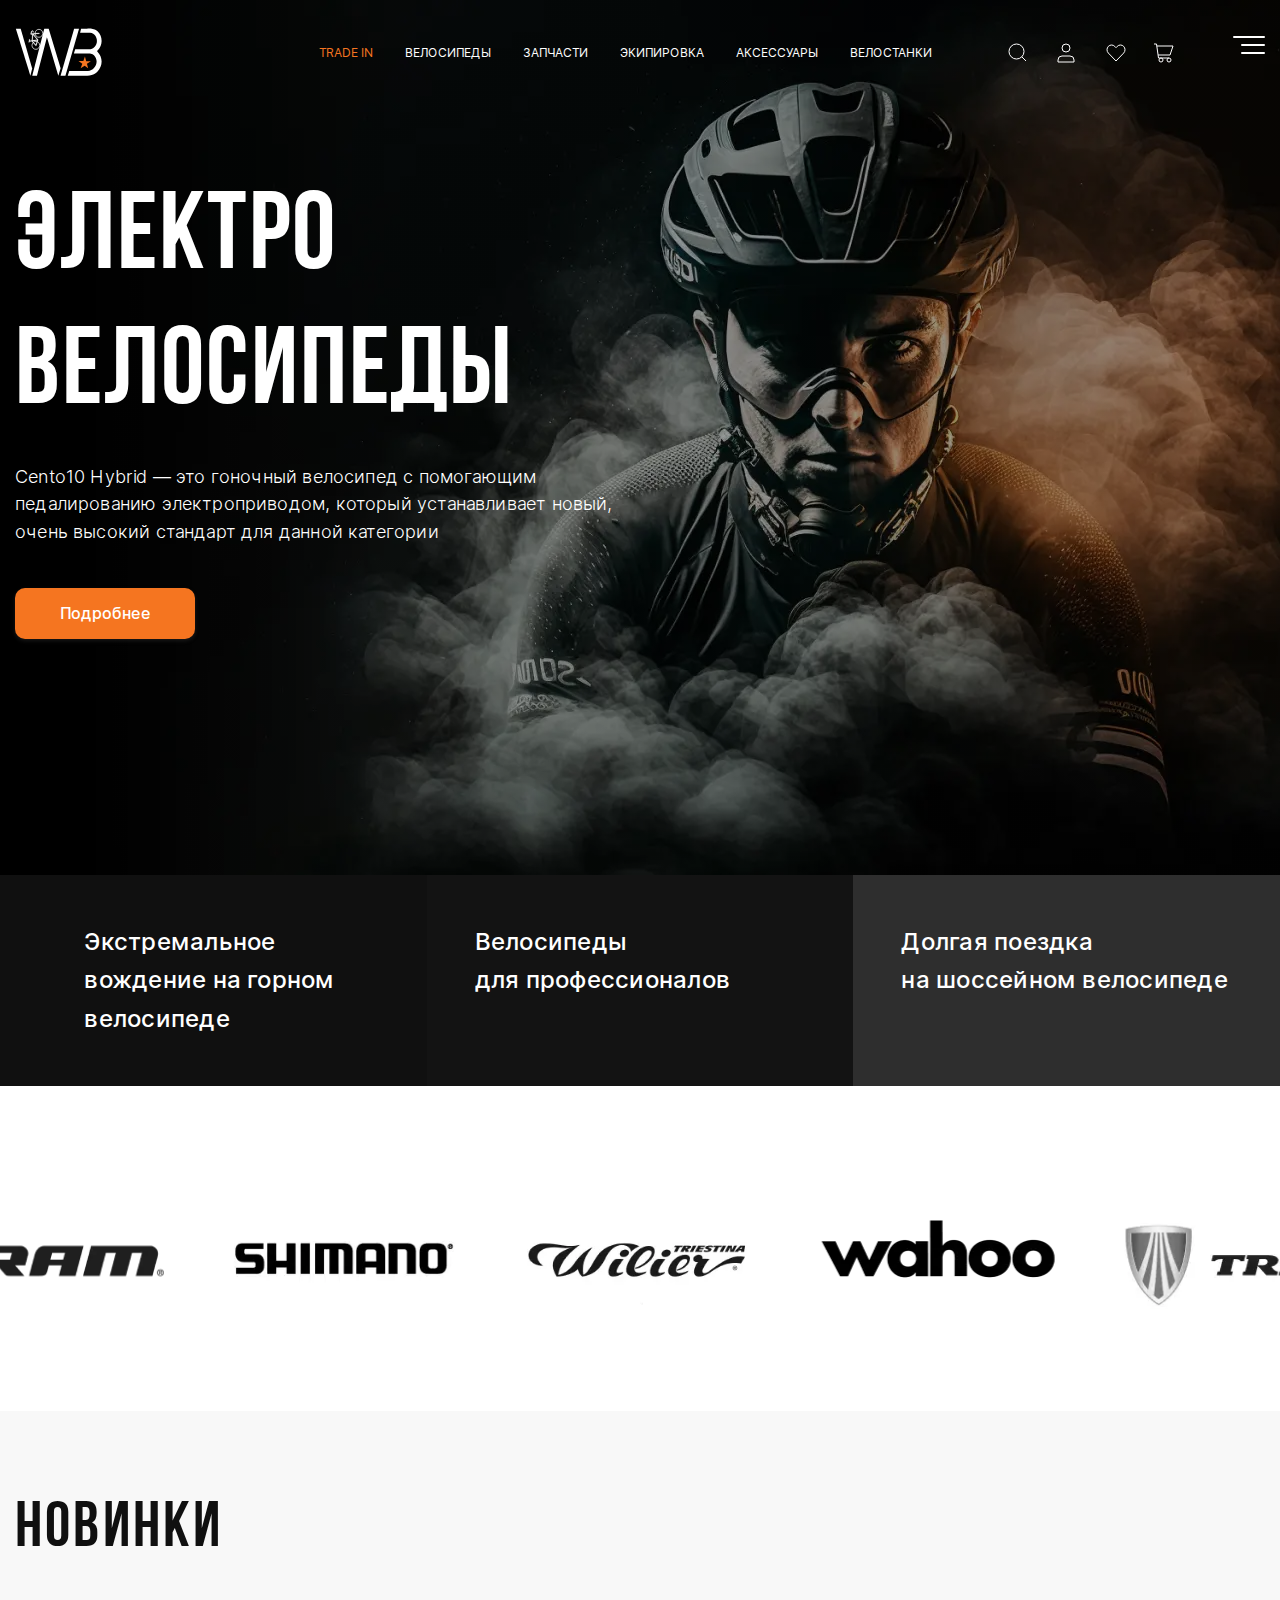
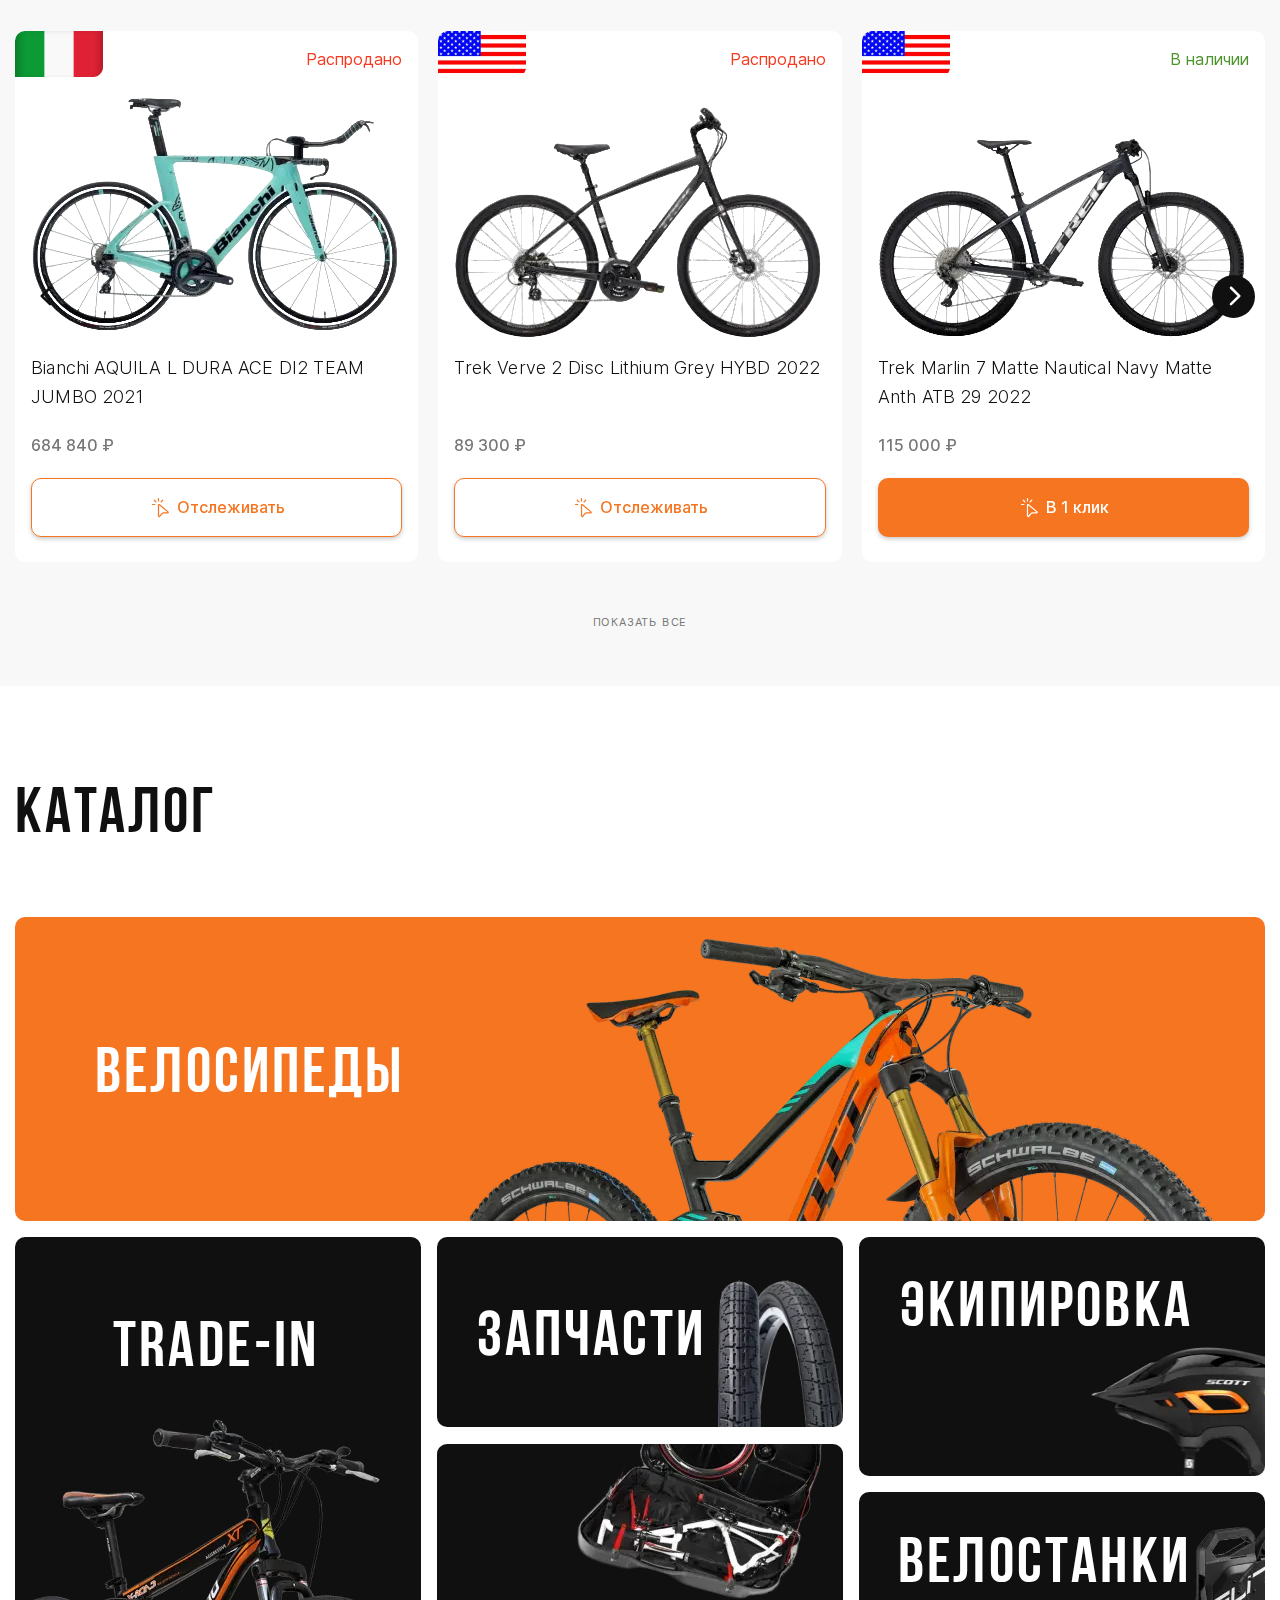
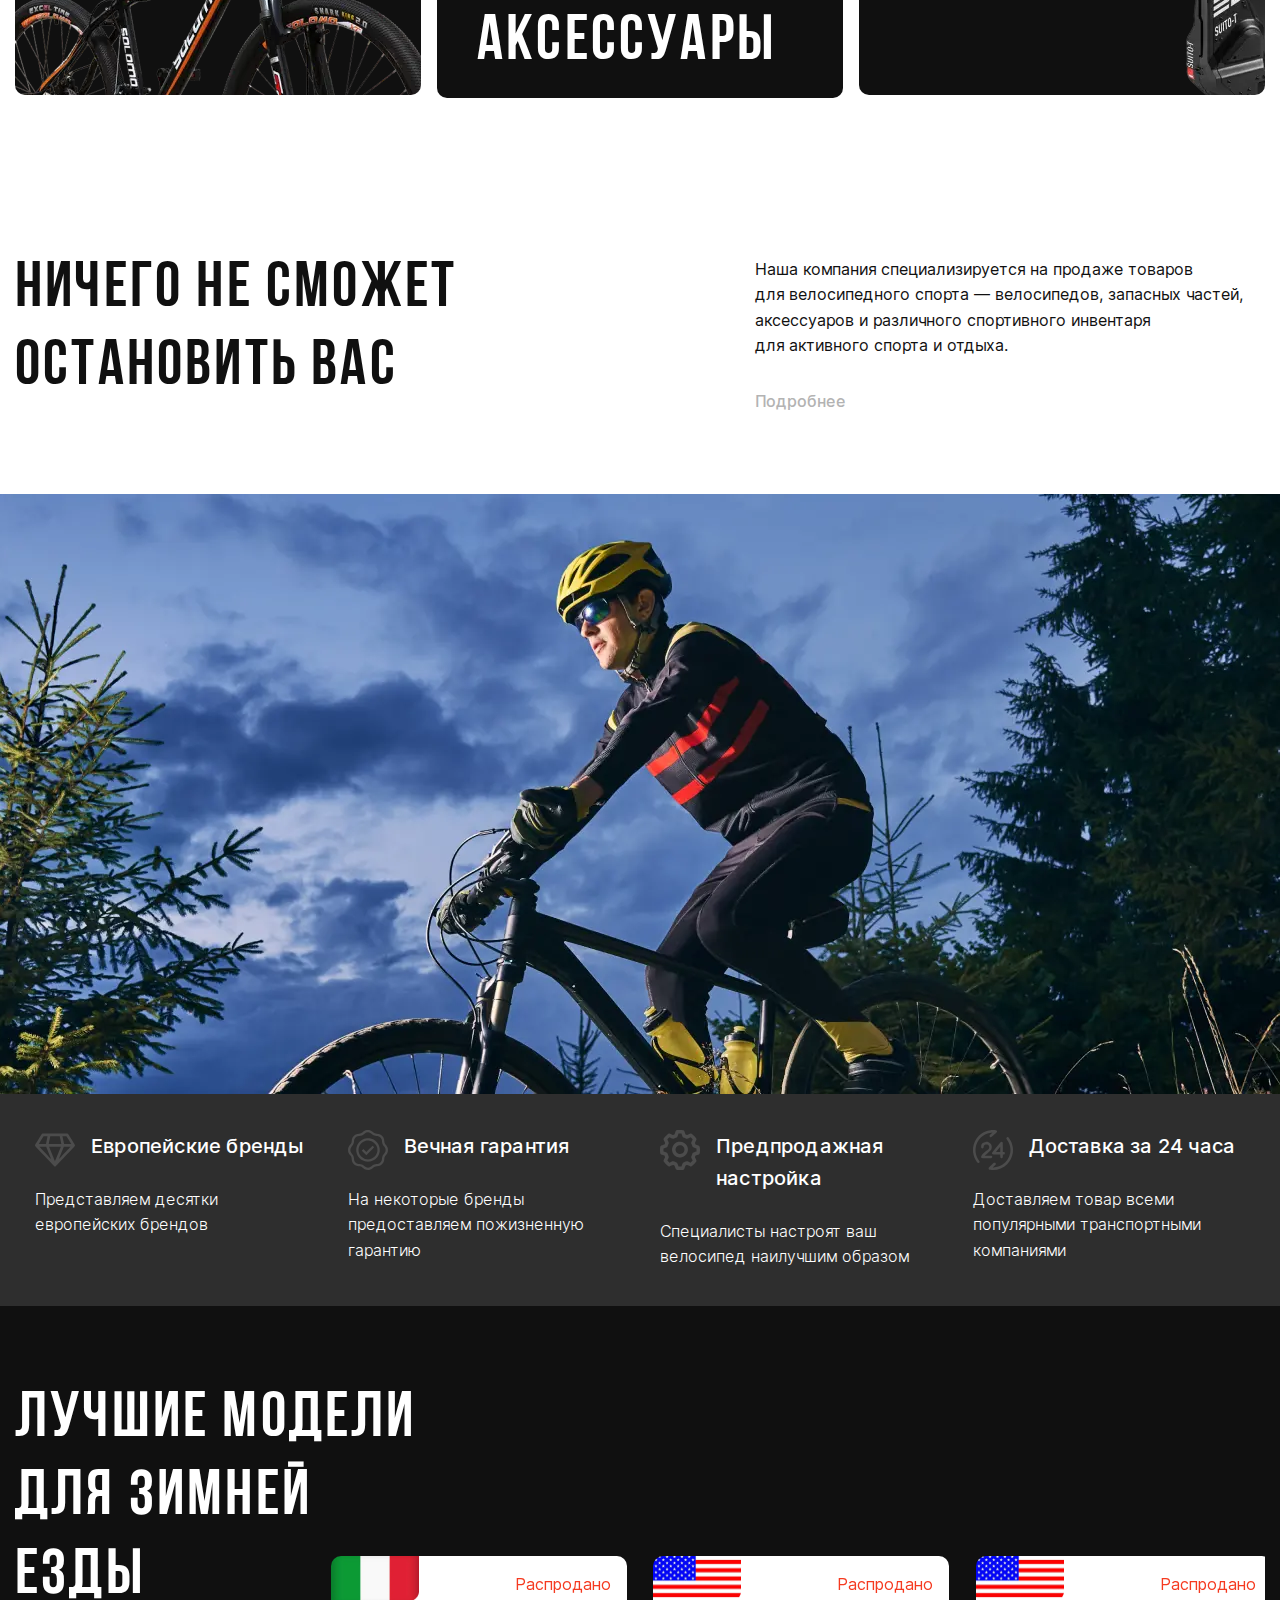
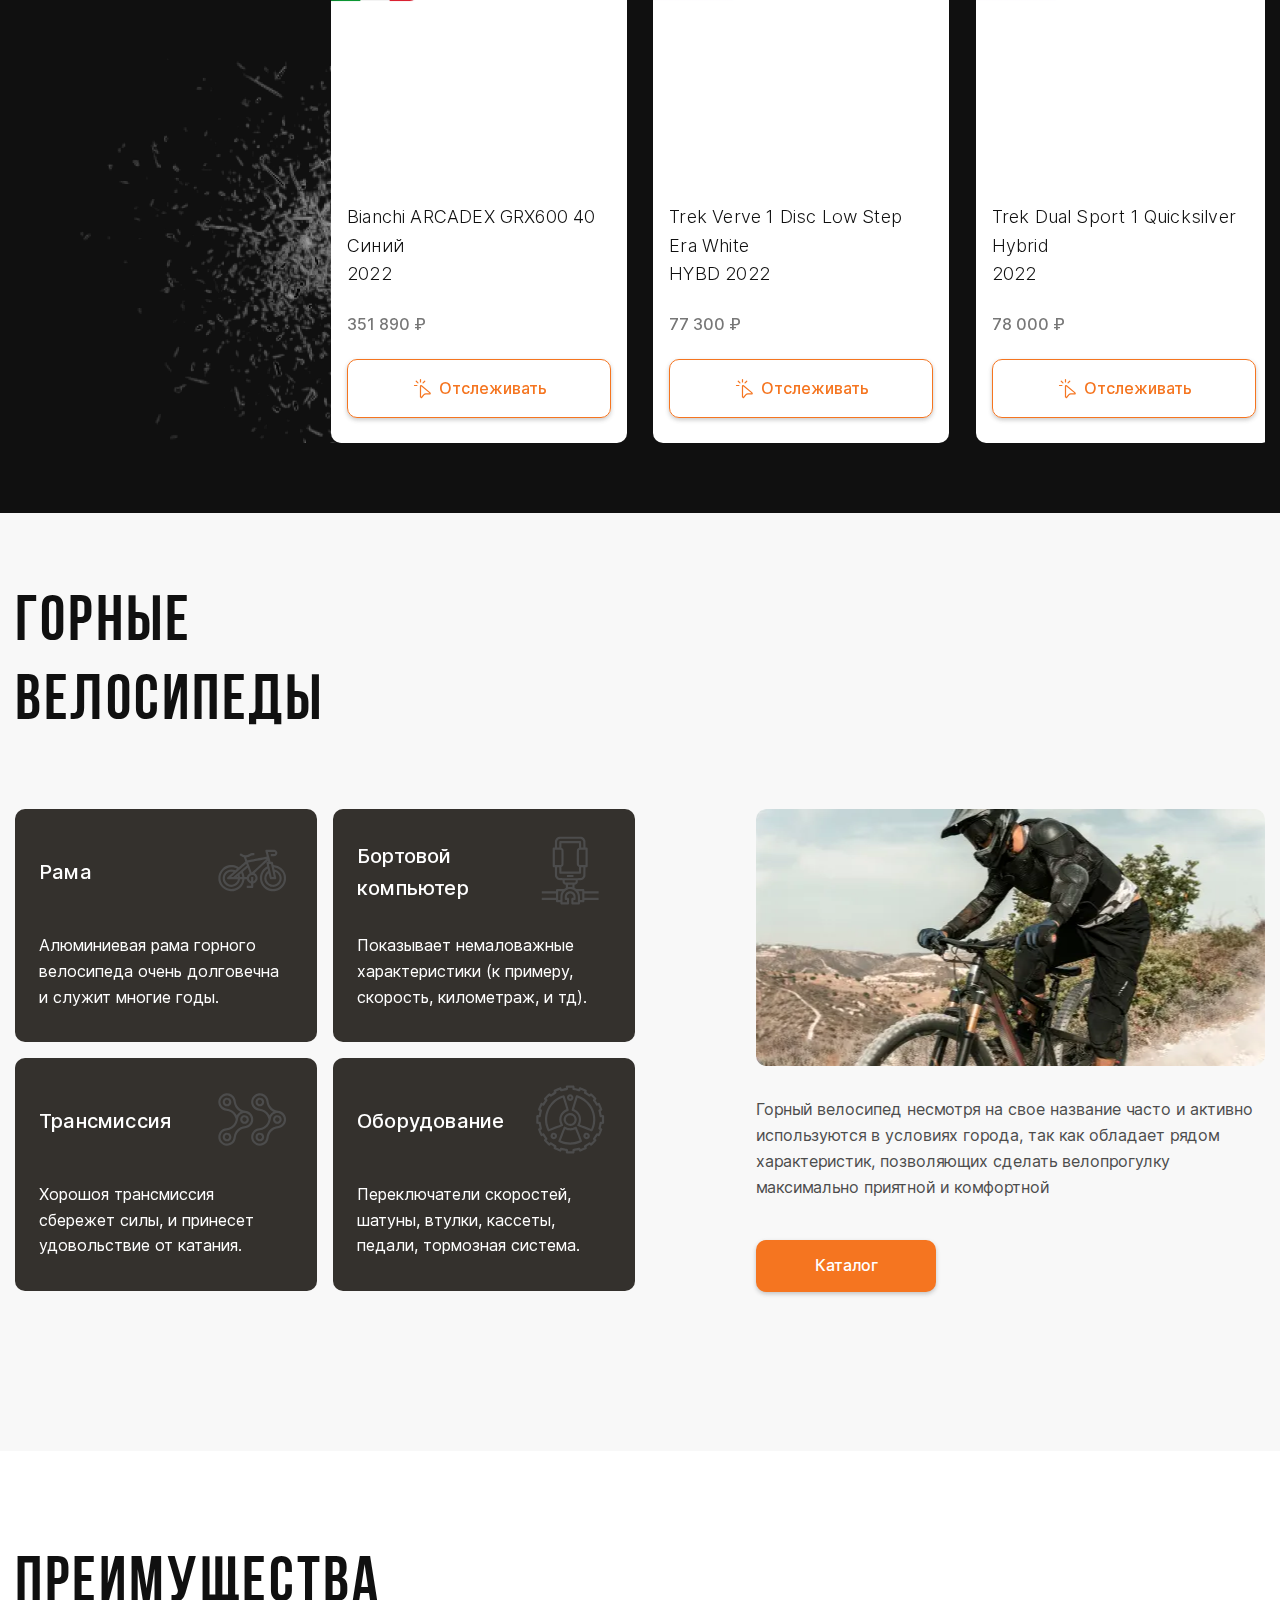
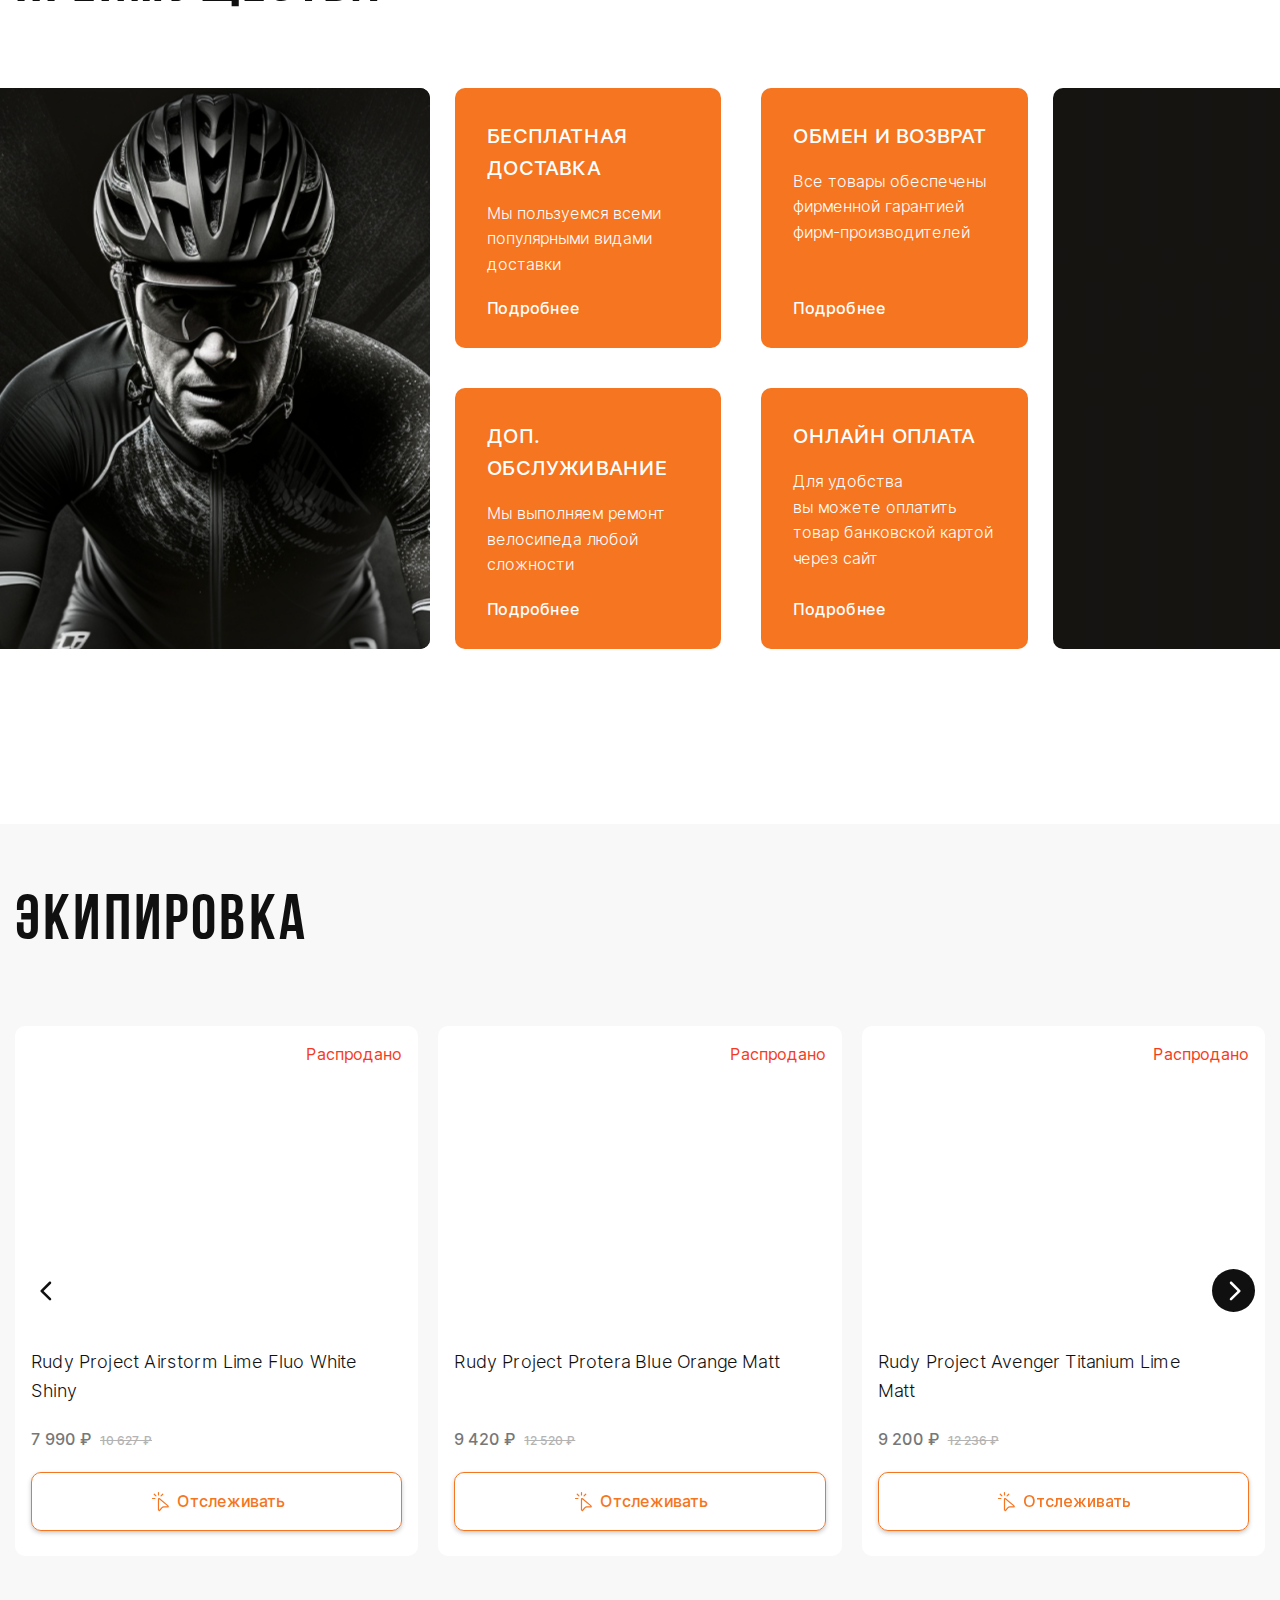
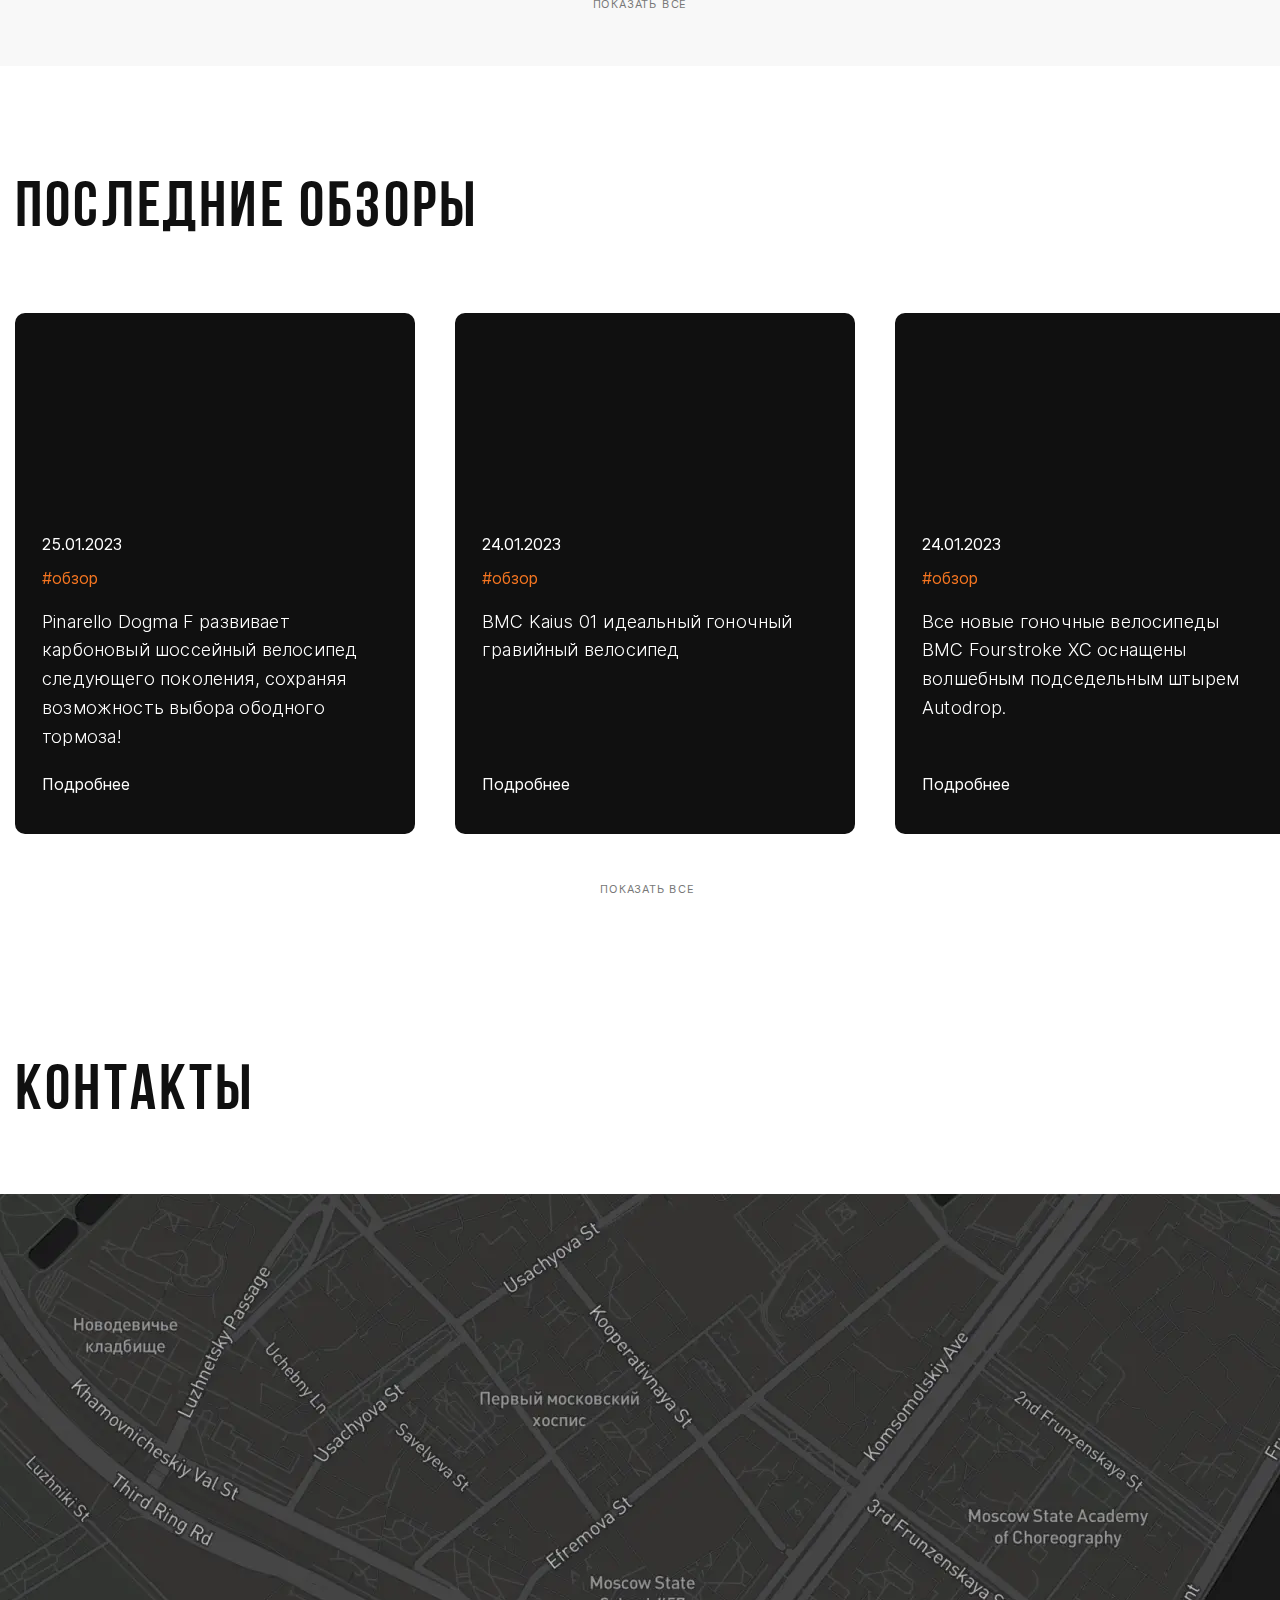
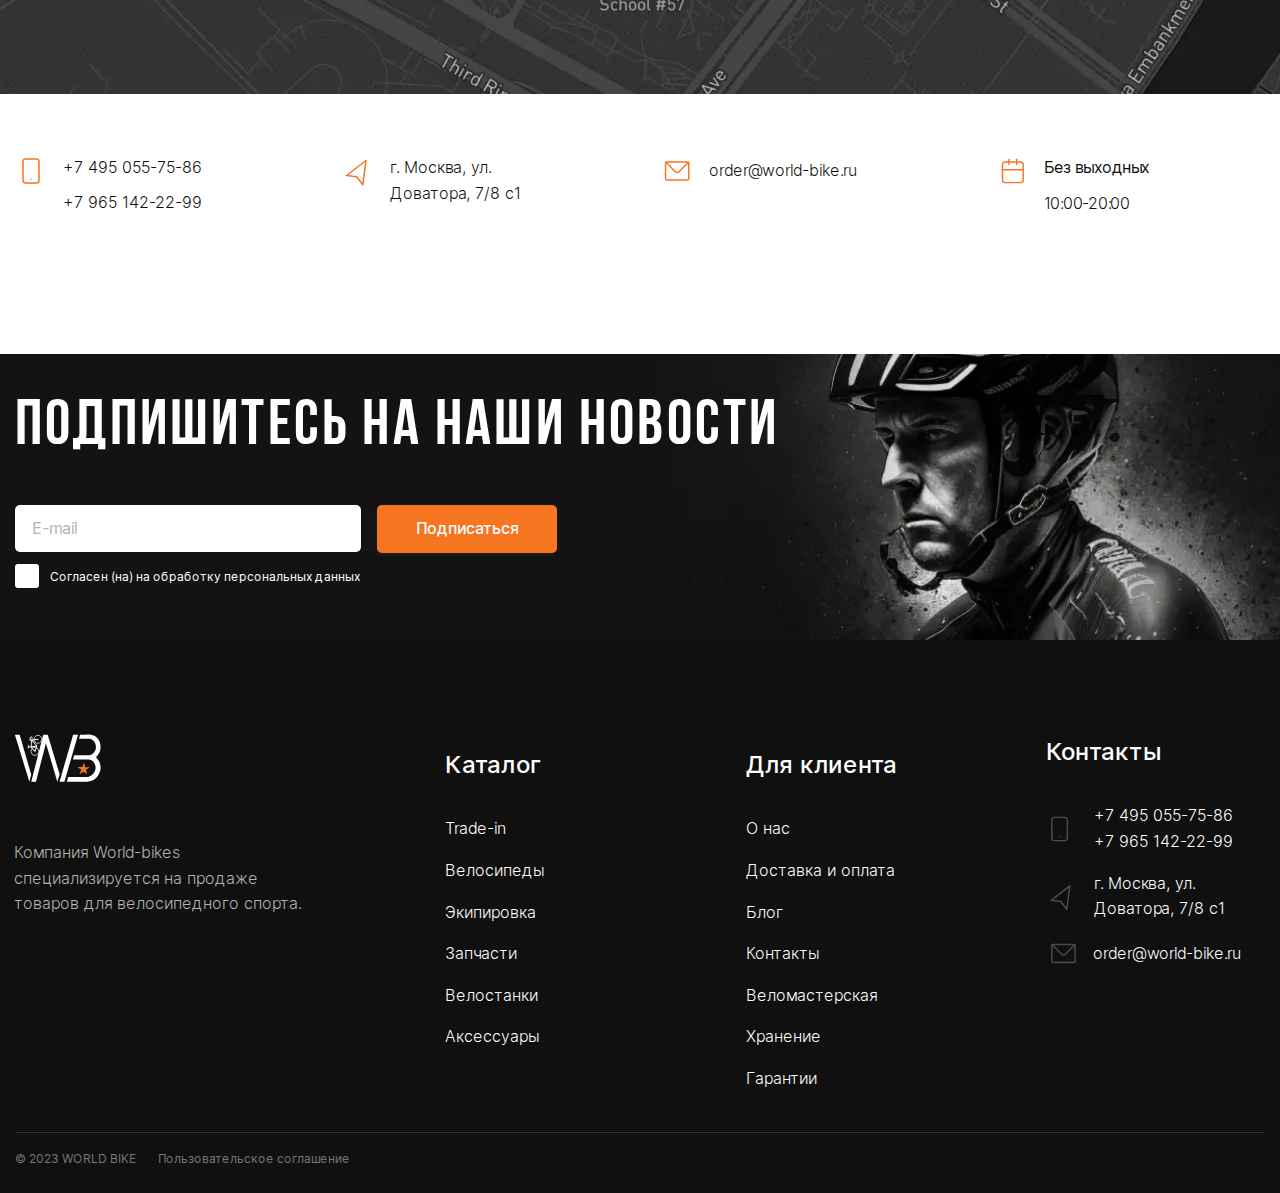
==== commit 639df15a: "add fixed" ====
--- a/index.html
+++ b/index.html
@@ -21,9 +21,11 @@
     <link rel="preload" href="fonts/montserrat/MontserratSemiBold.woff2" as="font" type="font/woff2" crossorigin>
     <link rel="preload" href="fonts/montserrat/MontserratBold.woff2" as="font" type="font/woff2" crossorigin>
     <link rel="preload" href="fonts/openSans/OpenSansRegular.woff2" as="font" type="font/woff2" crossorigin>
+  <!-- <link rel="stylesheet" href="css/nouislider.min.css"> -->
   <link rel="stylesheet" href="css/vendor.css">
   <link rel="stylesheet" href="css/main.css">
   <title>Купить велосипеды</title>
+  <script defer src="js/nouislider.min.js"></script>
   <script defer src="js/main.js"></script>
 </head>
 
@@ -571,7 +573,7 @@
               </span>
             </div>
 
-            <button class="btn card__btn" type="button"="#">
+            <button class="btn card__btn" type="button">
               <svg class="cursor-click">
                 <use xlink:href="img/sprite.svg#cursor-click"></use>
               </svg>
@@ -610,7 +612,7 @@
               </span>
             </div>
 
-            <button class="btn card__btn" type="button"="#">
+            <button class="btn card__btn" type="button">
               <svg class="cursor-click">
                 <use xlink:href="img/sprite.svg#cursor-click"></use>
               </svg>
@@ -649,7 +651,7 @@
               </span>
             </div>
 
-            <button class="btn card__btn" type="button"="#">
+            <button class="btn card__btn" type="button">
               <svg class="cursor-click">
                 <use xlink:href="img/sprite.svg#cursor-click"></use>
               </svg>
@@ -823,251 +825,244 @@
 
       <section class="winter-ride">
 
-    <div class="container-fluid" style="background-image: url('img/winter-ride/winter-ride-bg.webp');">
-
-        <div class="container-right">
-            <h2 class="winter-ride__subtitle">
-                Лучшие модели <br> для зимней <br> езды
-            </h2>
-            <div class="swiper swiper--winter">
-                <div class="swiper-wrapper">
-
-                    <div class="swiper-slide">
-                        <article class="card" style="background-image: url('img/winter-ride/winter-ride-italy.png');">
-
-                            <div class="card__header">
-                                <span class="card__status card__status--sold-out">
-                                    Распродано
-                                </span>
-                            </div>
-
-                            <picture class="card-model">
-                                <source srcset="img/winter-ride/winter-ride-model-1.webp" type="image/webp">
-                                <img loading="lazy" src="img/winter-ride/winter-ride-model-1.png"
-									class="card-model__image" width="368" height="250"
-									alt="Bianchi ARCADEX GRX600 40 Синий 2022">
-                            </picture>
-
-                            <div class="card__moodel">
-                                <h3 class="card__model-name">
-                                    Bianchi ARCADEX GRX600 40 Синий <br> 2022
-                                </h3>
-                                <span class="card__model-prices">
-                                    351 890 ₽
-                                </span>
-                            </div>
-
-                            <button class="btn card__btn card__btn--track" type="button"="#">
-                                <svg class="cursor-click cursor-click--track">
-                                    <use xlink:href="img/sprite.svg#cursor-click"></use>
-                                </svg>
-
-                                <span class="card__btn-text card__btn-text--track">
-                                    Отслеживать
-                                </span>
-                            </button>
-
-                        </article>
-                    </div>
-
-                    <div class="swiper-slide">
-                        <article class="card" style="background-image: url('img/winter-ride/winter-ride-usa.png');">
-
-                            <div class="card__header">
-                                <span class="card__status card__status--sold-out">
-                                    Распродано
-                                </span>
-                            </div>
-
-                            <picture class="card-model">
-                                <source srcset="img/winter-ride/winter-ride-model-2.webp" type="image/webp">
-                                <img loading="lazy" src="img/winter-ride/winter-ride-model-2.png"
-									class="card-model__image" width="368" height="250"
-									alt="Trek Verve 1 Disc Low Step Era White HYBD 2022">
-                            </picture>
-
-                            <div class="card__moodel">
-                                <h3 class="card__model-name">
-                                    Trek Verve 1 Disc Low Step Era White <br> HYBD 2022
-                                </h3>
-                                <span class="card__model-prices">
-                                    77 300 ₽
-                                </span>
-                            </div>
-
-                            <button class="btn card__btn card__btn--track" type="button"="#">
-                                <svg class="cursor-click cursor-click--track">
-                                    <use xlink:href="img/sprite.svg#cursor-click"></use>
-                                </svg>
-
-                                <span class="card__btn-text card__btn-text--track">
-                                    Отслеживать
-                                </span>
-                            </button>
-
-                        </article>
-                    </div>
-
-                    <div class="swiper-slide">
-                        <article class="card" style="background-image: url('img/winter-ride/winter-ride-usa.png');">
-
-                            <div class="card__header">
-                                <span class="card__status card__status--sold-out">
-                                    Распродано
-                                </span>
-                            </div>
-
-                            <picture class="card-model">
-                                <source srcset="img/winter-ride/winter-ride-model-3.webp" type="image/webp">
-                                <img loading="lazy" src="img/winter-ride/winter-ride-model-3.png"
-									class="card-model__image" width="368" height="250"
-									alt="Trek Dual Sport 1 Quicksilver Hybrid 2022">
-                            </picture>
-
-                            <div class="card__moodel">
-                                <h3 class="card__model-name">
-                                    Trek Dual Sport 1 Quicksilver Hybrid <br> 2022
-                                </h3>
-                                <span class="card__model-prices">
-                                    78 000 ₽
-                                </span>
-                            </div>
-
-                            <button class="btn card__btn card__btn--track" type="button"="#">
-                                <svg class="cursor-click cursor-click--track">
-                                    <use xlink:href="img/sprite.svg#cursor-click"></use>
-                                </svg>
-
-                                <span class="card__btn-text card__btn-text--track">
-                                    Отслеживать
-                                </span>
-                            </button>
-
-                        </article>
-                    </div>
-
-                    <div class="swiper-slide">
-                        <article class="card" style="background-image: url('img/novelties/novelties-usa.png');">
-
-                            <div class="card__header">
-                                <span class="card__status card__status--stock">
-                                    В наличии
-                                </span>
-                            </div>
-
-                            <picture class="card-model">
-                                <source srcset="img/novelties/novelties-bg-3.webp" type="image/webp">
-                                <img loading="lazy" src="img/novelties/novelties-bg-3.png" class="card-model__image"
-									width="368" height="250"
-									alt="Trek Marlin 7 Matte Nautical Navy Matte Anth ATB 29 2022">
-                            </picture>
-
-                            <div class="card__moodel">
-                                <h3 class="card__model-name">
-                                    Trek Marlin 7 Matte Nautical Navy Matte Anth ATB 29 2022
-                                </h3>
-                                <span class="card__model-prices">
-                                    115 000 ₽
-                                </span>
-                            </div>
-
-                            <button class="btn card__btn card__btn--track" type="button"="#">
-                                <svg class="cursor-click cursor-click--track">
-                                    <use xlink:href="img/sprite.svg#cursor-click"></use>
-                                </svg>
-
-                                <span class="card__btn-text card__btn-text--track">
-                                    Отслеживать
-                                </span>
-                            </button>
-
-                        </article>
-                    </div>
-
-                    <div class="swiper-slide">
-                        <article class="card" style="background-image: url('img/novelties/novelties-usa.png');">
-
-                            <div class="card__header">
-                                <span class="card__status card__status--stock">
-                                    В наличии
-                                </span>
-                            </div>
-
-                            <picture class="card-model">
-                                <source srcset="img/novelties/novelties-bg-3.webp" type="image/webp">
-                                <img loading="lazy" src="img/novelties/novelties-bg-3.png" class="card-model__image"
-									width="368" height="250"
-									alt="Trek Marlin 7 Matte Nautical Navy Matte Anth ATB 29 2022">
-                            </picture>
-
-                            <div class="card__moodel">
-                                <h3 class="card__model-name">
-                                    Trek Marlin 7 Matte Nautical Navy Matte Anth ATB 29 2022
-                                </h3>
-                                <span class="card__model-prices">
-                                    115 000 ₽
-                                </span>
-                            </div>
-
-                            <button class="btn card__btn card__btn--track" type="button"="#">
-                                <svg class="cursor-click cursor-click--track">
-                                    <use xlink:href="img/sprite.svg#cursor-click"></use>
-                                </svg>
-
-                                <span class="card__btn-text card__btn-text--track">
-                                    Отслеживать
-                                </span>
-                            </button>
-
-                        </article>
-                    </div>
-
-                    <div class="swiper-slide">
-                        <article class="card" style="background-image: url('img/novelties/novelties-usa.png');">
-
-                            <div class="card__header">
-                                <span class="card__status card__status--stock">
-                                    В наличии
-                                </span>
-                            </div>
-
-                            <picture class="card-model">
-                                <source srcset="img/novelties/novelties-bg-3.webp" type="image/webp">
-                                <img loading="lazy" src="img/novelties/novelties-bg-3.png" class="card-model__image"
-									width="368" height="250"
-									alt="Trek Marlin 7 Matte Nautical Navy Matte Anth ATB 29 2022">
-                            </picture>
-
-                            <div class="card__moodel">
-                                <h3 class="card__model-name">
-                                    Trek Marlin 7 Matte Nautical Navy Matte Anth ATB 29 2022
-                                </h3>
-                                <span class="card__model-prices">
-                                    115 000 ₽
-                                </span>
-                            </div>
-
-                            <button class="btn card__btn card__btn--track" type="button"="#">
-                                <svg class="cursor-click cursor-click--track">
-                                    <use xlink:href="img/sprite.svg#cursor-click"></use>
-                                </svg>
-
-                                <span class="card__btn-text card__btn-text--track">
-                                    Отслеживать
-                                </span>
-                            </button>
-
-                        </article>
-                    </div>
-
-                </div>
-            </div>
-        </div>
-
+  <div class="container-fluid" style="background-image: url('img/winter-ride/winter-ride-bg.webp');">
+
+    <div class="container-right">
+      <h2 class="winter-ride__subtitle">
+        Лучшие модели <br> для зимней <br> езды
+      </h2>
+      <div class="swiper swiper--winter">
+        <div class="swiper-wrapper">
+
+          <div class="swiper-slide">
+            <article class="card" style="background-image: url('img/winter-ride/winter-ride-italy.png');">
+
+              <div class="card__header">
+                <span class="card__status card__status--sold-out">
+                  Распродано
+                </span>
+              </div>
+
+              <picture class="card-model">
+                <source srcset="img/winter-ride/winter-ride-model-1.webp" type="image/webp">
+                <img loading="lazy" src="img/winter-ride/winter-ride-model-1.png" class="card-model__image" width="368"
+                  height="250" alt="Bianchi ARCADEX GRX600 40 Синий 2022">
+              </picture>
+
+              <div class="card__moodel">
+                <h3 class="card__model-name">
+                  Bianchi ARCADEX GRX600 40 Синий <br> 2022
+                </h3>
+                <span class="card__model-prices">
+                  351 890 ₽
+                </span>
+              </div>
+
+              <button class="btn card__btn card__btn--track" type="button">
+                <svg class="cursor-click cursor-click--track">
+                  <use xlink:href="img/sprite.svg#cursor-click"></use>
+                </svg>
+
+                <span class="card__btn-text card__btn-text--track">
+                  Отслеживать
+                </span>
+              </button>
+
+            </article>
+          </div>
+
+          <div class="swiper-slide">
+            <article class="card" style="background-image: url('img/winter-ride/winter-ride-usa.png');">
+
+              <div class="card__header">
+                <span class="card__status card__status--sold-out">
+                  Распродано
+                </span>
+              </div>
+
+              <picture class="card-model">
+                <source srcset="img/winter-ride/winter-ride-model-2.webp" type="image/webp">
+                <img loading="lazy" src="img/winter-ride/winter-ride-model-2.png" class="card-model__image" width="368"
+                  height="250" alt="Trek Verve 1 Disc Low Step Era White HYBD 2022">
+              </picture>
+
+              <div class="card__moodel">
+                <h3 class="card__model-name">
+                  Trek Verve 1 Disc Low Step Era White <br> HYBD 2022
+                </h3>
+                <span class="card__model-prices">
+                  77 300 ₽
+                </span>
+              </div>
+
+              <button class="btn card__btn card__btn--track" type="button">
+                <svg class="cursor-click cursor-click--track">
+                  <use xlink:href="img/sprite.svg#cursor-click"></use>
+                </svg>
+
+                <span class="card__btn-text card__btn-text--track">
+                  Отслеживать
+                </span>
+              </button>
+
+            </article>
+          </div>
+
+          <div class="swiper-slide">
+            <article class="card" style="background-image: url('img/winter-ride/winter-ride-usa.png');">
+
+              <div class="card__header">
+                <span class="card__status card__status--sold-out">
+                  Распродано
+                </span>
+              </div>
+
+              <picture class="card-model">
+                <source srcset="img/winter-ride/winter-ride-model-3.webp" type="image/webp">
+                <img loading="lazy" src="img/winter-ride/winter-ride-model-3.png" class="card-model__image" width="368"
+                  height="250" alt="Trek Dual Sport 1 Quicksilver Hybrid 2022">
+              </picture>
+
+              <div class="card__moodel">
+                <h3 class="card__model-name">
+                  Trek Dual Sport 1 Quicksilver Hybrid <br> 2022
+                </h3>
+                <span class="card__model-prices">
+                  78 000 ₽
+                </span>
+              </div>
+
+              <button class="btn card__btn card__btn--track" type="button">
+                <svg class="cursor-click cursor-click--track">
+                  <use xlink:href="img/sprite.svg#cursor-click"></use>
+                </svg>
+
+                <span class="card__btn-text card__btn-text--track">
+                  Отслеживать
+                </span>
+              </button>
+
+            </article>
+          </div>
+
+          <div class="swiper-slide">
+            <article class="card" style="background-image: url('img/novelties/novelties-usa.png');">
+
+              <div class="card__header">
+                <span class="card__status card__status--stock">
+                  В наличии
+                </span>
+              </div>
+
+              <picture class="card-model">
+                <source srcset="img/novelties/novelties-bg-3.webp" type="image/webp">
+                <img loading="lazy" src="img/novelties/novelties-bg-3.png" class="card-model__image" width="368"
+                  height="250" alt="Trek Marlin 7 Matte Nautical Navy Matte Anth ATB 29 2022">
+              </picture>
+
+              <div class="card__moodel">
+                <h3 class="card__model-name">
+                  Trek Marlin 7 Matte Nautical Navy Matte Anth ATB 29 2022
+                </h3>
+                <span class="card__model-prices">
+                  115 000 ₽
+                </span>
+              </div>
+
+              <button class="btn card__btn card__btn--track" type="button">
+                <svg class="cursor-click cursor-click--track">
+                  <use xlink:href="img/sprite.svg#cursor-click"></use>
+                </svg>
+
+                <span class="card__btn-text card__btn-text--track">
+                  Отслеживать
+                </span>
+              </button>
+
+            </article>
+          </div>
+
+          <div class="swiper-slide">
+            <article class="card" style="background-image: url('img/novelties/novelties-usa.png');">
+
+              <div class="card__header">
+                <span class="card__status card__status--stock">
+                  В наличии
+                </span>
+              </div>
+
+              <picture class="card-model">
+                <source srcset="img/novelties/novelties-bg-3.webp" type="image/webp">
+                <img loading="lazy" src="img/novelties/novelties-bg-3.png" class="card-model__image" width="368"
+                  height="250" alt="Trek Marlin 7 Matte Nautical Navy Matte Anth ATB 29 2022">
+              </picture>
+
+              <div class="card__moodel">
+                <h3 class="card__model-name">
+                  Trek Marlin 7 Matte Nautical Navy Matte Anth ATB 29 2022
+                </h3>
+                <span class="card__model-prices">
+                  115 000 ₽
+                </span>
+              </div>
+
+              <button class="btn card__btn card__btn--track" type="button">
+                <svg class="cursor-click cursor-click--track">
+                  <use xlink:href="img/sprite.svg#cursor-click"></use>
+                </svg>
+
+                <span class="card__btn-text card__btn-text--track">
+                  Отслеживать
+                </span>
+              </button>
+
+            </article>
+          </div>
+
+          <div class="swiper-slide">
+            <article class="card" style="background-image: url('img/novelties/novelties-usa.png');">
+
+              <div class="card__header">
+                <span class="card__status card__status--stock">
+                  В наличии
+                </span>
+              </div>
+
+              <picture class="card-model">
+                <source srcset="img/novelties/novelties-bg-3.webp" type="image/webp">
+                <img loading="lazy" src="img/novelties/novelties-bg-3.png" class="card-model__image" width="368"
+                  height="250" alt="Trek Marlin 7 Matte Nautical Navy Matte Anth ATB 29 2022">
+              </picture>
+
+              <div class="card__moodel">
+                <h3 class="card__model-name">
+                  Trek Marlin 7 Matte Nautical Navy Matte Anth ATB 29 2022
+                </h3>
+                <span class="card__model-prices">
+                  115 000 ₽
+                </span>
+              </div>
+
+              <button class="btn card__btn card__btn--track" type="button">
+                <svg class="cursor-click cursor-click--track">
+                  <use xlink:href="img/sprite.svg#cursor-click"></use>
+                </svg>
+
+                <span class="card__btn-text card__btn-text--track">
+                  Отслеживать
+                </span>
+              </button>
+
+            </article>
+          </div>
+
+        </div>
+      </div>
     </div>
 
+  </div>
+
 </section>
-
       <section class="mountain-bikes">
 
     <div class="site-container">
@@ -1233,239 +1228,239 @@
 
       <section class="equipment">
 
-    <div class="site-container">
-
-        <h2 class="equipment__subtitle">
-            Экипировка
-        </h2>
-
-        <div class="swiper swiper-equipment">
-
-            <div class="swiper-wrapper swiper-wrapper-equipment">
-
-                <div class="swiper-slide swiper-slide-equipment">
-                    <article class="card">
-
-                        <div class="card__header">
-                            <span class="card__status card__status--sold-out">
-                                Распродано
-                            </span>
-                        </div>
-
-                        <picture class="card-model">
-                            <source srcset="img/equipment/equipment-model-1.webp" type="image/webp">
-                            <img loading="lazy" src="img/equipment/equipment-model-1.png" class="card-model__image"
-								width="368" height="250" alt="Rudy Project Airstorm Lime Fluo White Shiny">
-                        </picture>
-
-                        <div class="card__moodel">
-                            <h3 class="card__model-name">
-                                Rudy Project Airstorm Lime Fluo White Shiny
-                            </h3>
-                            <div class="card__prices">
-                                <span class="card__model-prices">
-                                    7 990 ₽
-                                </span>
-                                <span class="card__old-price">
-                                    10 627 ₽
-                                </span>
-                            </div>
-                        </div>
-
-                        <button class="btn card__btn card__btn--track" type="button"="#">
-                            <svg class="cursor-click cursor-click--track">
-                                <use xlink:href="img/sprite.svg#cursor-click"></use>
-                            </svg>
-
-                            <span class="card__btn-text card__btn-text--track">
-                                Отслеживать
-                            </span>
-                        </button>
-
-                    </article>
-                </div>
-
-                <div class="swiper-slide swiper-slide-equipment">
-                    <article class="card">
-
-                        <div class="card__header">
-                            <span class="card__status card__status--sold-out">
-                                Распродано
-                            </span>
-                        </div>
-
-                        <picture class="card-model">
-                            <source srcset="img/equipment/equipment-model-2.webp" type="image/webp">
-                            <img loading="lazy" src="img/equipment/equipment-model-2.png" class="card-model__image"
-								width="368" height="250" alt="Rudy Project Protera Blue Orange Matt">
-                        </picture>
-
-                        <div class="card__moodel">
-                            <h3 class="card__model-name">
-                                Rudy Project Protera Blue Orange Matt
-                            </h3>
-                            <div class="card__prices">
-                                <span class="card__model-prices">
-                                    9 420 ₽
-                                </span>
-                                <span class="card__old-price">
-                                    12 520 ₽
-                                </span>
-                            </div>
-                        </div>
-
-                        <button class="btn card__btn card__btn--track" type="button"="#">
-                            <svg class="cursor-click cursor-click--track">
-                                <use xlink:href="img/sprite.svg#cursor-click"></use>
-                            </svg>
-
-                            <span class="card__btn-text card__btn-text--track">
-                                Отслеживать
-                            </span>
-                        </button>
-
-                    </article>
-                </div>
-
-                <div class="swiper-slide swiper-slide-equipment">
-                    <article class="card">
-
-                        <div class="card__header">
-                            <span class="card__status card__status--sold-out">
-                                Распродано
-                            </span>
-                        </div>
-
-                        <picture class="card-model">
-                            <source srcset="img/equipment/equipment-model-3.webp" type="image/webp">
-                            <img loading="lazy" src="img/equipment/equipment-model-3.png" class="card-model__image"
-								width="368" height="250" alt="Rudy Project Avenger Titanium Lime Matt">
-                        </picture>
-
-                        <div class="card__moodel">
-                            <h3 class="card__model-name">
-                                Rudy Project Avenger Titanium Lime <br> Matt
-                            </h3>
-                            <div class="card__prices">
-                                <span class="card__model-prices">
-                                    9 200 ₽
-                                </span>
-                                <span class="card__old-price">
-                                    12 236 ₽
-                                </span>
-                            </div>
-                        </div>
-
-                        <button class="btn card__btn card__btn--track" type="button"="#">
-                            <svg class="cursor-click cursor-click--track">
-                                <use xlink:href="img/sprite.svg#cursor-click"></use>
-                            </svg>
-
-                            <span class="card__btn-text card__btn-text--track">
-                                Отслеживать
-                            </span>
-                        </button>
-
-                    </article>
-                </div>
-
-                <div class="swiper-slide swiper-slide-equipment">
-                    <article class="card">
-
-                        <div class="card__header">
-                            <span class="card__status card__status--sold-out">
-                                Распродано
-                            </span>
-                        </div>
-
-                        <picture class="card-model">
-                            <source srcset="img/equipment/equipment-model-3.webp" type="image/webp">
-                            <img loading="lazy" src="img/equipment/equipment-model-3.png" class="card-model__image"
-								width="368" height="250" alt="Rudy Project Avenger Titanium Lime Matt">
-                        </picture>
-
-                        <div class="card__moodel">
-                            <h3 class="card__model-name">
-                                Rudy Project Avenger Titanium Lime <br> Matt
-                            </h3>
-                            <div class="card__prices">
-                                <span class="card__model-prices">
-                                    9 200 ₽
-                                </span>
-                                <span class="card__old-price">
-                                    12 236 ₽
-                                </span>
-                            </div>
-                        </div>
-
-                        <button class="btn card__btn card__btn--track" type="button"="#">
-                            <svg class="cursor-click cursor-click--track">
-                                <use xlink:href="img/sprite.svg#cursor-click"></use>
-                            </svg>
-
-                            <span class="card__btn-text card__btn-text--track">
-                                Отслеживать
-                            </span>
-                        </button>
-
-                    </article>
-                </div>
-
-                <div class="swiper-slide swiper-slide-equipment">
-                    <article class="card">
-
-                        <div class="card__header">
-                            <span class="card__status card__status--sold-out">
-                                Распродано
-                            </span>
-                        </div>
-
-                        <picture class="card-model">
-                            <source srcset="img/equipment/equipment-model-3.webp" type="image/webp">
-                            <img loading="lazy" src="img/equipment/equipment-model-3.png" class="card-model__image"
-								width="368" height="250" alt="Rudy Project Avenger Titanium Lime Matt">
-                        </picture>
-
-                        <div class="card__moodel">
-                            <h3 class="card__model-name">
-                                Rudy Project Avenger Titanium Lime <br> Matt
-                            </h3>
-                            <div class="card__prices">
-                                <span class="card__model-prices">
-                                    9 200 ₽
-                                </span>
-                                <span class="card__old-price">
-                                    12 236 ₽
-                                </span>
-                            </div>
-                        </div>
-
-                        <button class="btn card__btn card__btn--track" type="button"="#">
-                            <svg class="cursor-click cursor-click--track">
-                                <use xlink:href="img/sprite.svg#cursor-click"></use>
-                            </svg>
-
-                            <span class="card__btn-text card__btn-text--track">
-                                Отслеживать
-                            </span>
-                        </button>
-
-                    </article>
-                </div>
-
-            </div>
-
-            <div class="swiper-pagination"></div>
-            <button class="swiper-button-prev" aria-label="Перелестнуть на 1 слайдер в начало списка"></button>
-            <button class="swiper-button-next" aria-label="Перелестнуть на 1 слайдер в конец списка"></button>
-
-        </div>
-
-        <a href="#" class="equipment__view-link view-link">
-            Показать все
-        </a>
+  <div class="site-container">
+
+    <h2 class="equipment__subtitle">
+      Экипировка
+    </h2>
+
+    <div class="swiper swiper-equipment">
+
+      <div class="swiper-wrapper swiper-wrapper-equipment">
+
+        <div class="swiper-slide swiper-slide-equipment">
+          <article class="card">
+
+            <div class="card__header">
+              <span class="card__status card__status--sold-out">
+                Распродано
+              </span>
+            </div>
+
+            <picture class="card-model">
+              <source srcset="img/equipment/equipment-model-1.webp" type="image/webp">
+              <img loading="lazy" src="img/equipment/equipment-model-1.png" class="card-model__image" width="368"
+                height="250" alt="Rudy Project Airstorm Lime Fluo White Shiny">
+            </picture>
+
+            <div class="card__moodel">
+              <h3 class="card__model-name">
+                Rudy Project Airstorm Lime Fluo White Shiny
+              </h3>
+              <div class="card__prices">
+                <span class="card__model-prices">
+                  7 990 ₽
+                </span>
+                <span class="card__old-price">
+                  10 627 ₽
+                </span>
+              </div>
+            </div>
+
+            <button class="btn card__btn card__btn--track" type="button">
+              <svg class="cursor-click cursor-click--track">
+                <use xlink:href="img/sprite.svg#cursor-click"></use>
+              </svg>
+
+              <span class="card__btn-text card__btn-text--track">
+                Отслеживать
+              </span>
+            </button>
+
+          </article>
+        </div>
+
+        <div class="swiper-slide swiper-slide-equipment">
+          <article class="card">
+
+            <div class="card__header">
+              <span class="card__status card__status--sold-out">
+                Распродано
+              </span>
+            </div>
+
+            <picture class="card-model">
+              <source srcset="img/equipment/equipment-model-2.webp" type="image/webp">
+              <img loading="lazy" src="img/equipment/equipment-model-2.png" class="card-model__image" width="368"
+                height="250" alt="Rudy Project Protera Blue Orange Matt">
+            </picture>
+
+            <div class="card__moodel">
+              <h3 class="card__model-name">
+                Rudy Project Protera Blue Orange Matt
+              </h3>
+              <div class="card__prices">
+                <span class="card__model-prices">
+                  9 420 ₽
+                </span>
+                <span class="card__old-price">
+                  12 520 ₽
+                </span>
+              </div>
+            </div>
+
+            <button class="btn card__btn card__btn--track" type="button">
+              <svg class="cursor-click cursor-click--track">
+                <use xlink:href="img/sprite.svg#cursor-click"></use>
+              </svg>
+
+              <span class="card__btn-text card__btn-text--track">
+                Отслеживать
+              </span>
+            </button>
+
+          </article>
+        </div>
+
+        <div class="swiper-slide swiper-slide-equipment">
+          <article class="card">
+
+            <div class="card__header">
+              <span class="card__status card__status--sold-out">
+                Распродано
+              </span>
+            </div>
+
+            <picture class="card-model">
+              <source srcset="img/equipment/equipment-model-3.webp" type="image/webp">
+              <img loading="lazy" src="img/equipment/equipment-model-3.png" class="card-model__image" width="368"
+                height="250" alt="Rudy Project Avenger Titanium Lime Matt">
+            </picture>
+
+            <div class="card__moodel">
+              <h3 class="card__model-name">
+                Rudy Project Avenger Titanium Lime <br> Matt
+              </h3>
+              <div class="card__prices">
+                <span class="card__model-prices">
+                  9 200 ₽
+                </span>
+                <span class="card__old-price">
+                  12 236 ₽
+                </span>
+              </div>
+            </div>
+
+            <button class="btn card__btn card__btn--track" type="button">
+              <svg class="cursor-click cursor-click--track">
+                <use xlink:href="img/sprite.svg#cursor-click"></use>
+              </svg>
+
+              <span class="card__btn-text card__btn-text--track">
+                Отслеживать
+              </span>
+            </button>
+
+          </article>
+        </div>
+
+        <div class="swiper-slide swiper-slide-equipment">
+          <article class="card">
+
+            <div class="card__header">
+              <span class="card__status card__status--sold-out">
+                Распродано
+              </span>
+            </div>
+
+            <picture class="card-model">
+              <source srcset="img/equipment/equipment-model-3.webp" type="image/webp">
+              <img loading="lazy" src="img/equipment/equipment-model-3.png" class="card-model__image" width="368"
+                height="250" alt="Rudy Project Avenger Titanium Lime Matt">
+            </picture>
+
+            <div class="card__moodel">
+              <h3 class="card__model-name">
+                Rudy Project Avenger Titanium Lime <br> Matt
+              </h3>
+              <div class="card__prices">
+                <span class="card__model-prices">
+                  9 200 ₽
+                </span>
+                <span class="card__old-price">
+                  12 236 ₽
+                </span>
+              </div>
+            </div>
+
+            <button class="btn card__btn card__btn--track" type="button">
+              <svg class="cursor-click cursor-click--track">
+                <use xlink:href="img/sprite.svg#cursor-click"></use>
+              </svg>
+
+              <span class="card__btn-text card__btn-text--track">
+                Отслеживать
+              </span>
+            </button>
+
+          </article>
+        </div>
+
+        <div class="swiper-slide swiper-slide-equipment">
+          <article class="card">
+
+            <div class="card__header">
+              <span class="card__status card__status--sold-out">
+                Распродано
+              </span>
+            </div>
+
+            <picture class="card-model">
+              <source srcset="img/equipment/equipment-model-3.webp" type="image/webp">
+              <img loading="lazy" src="img/equipment/equipment-model-3.png" class="card-model__image" width="368"
+                height="250" alt="Rudy Project Avenger Titanium Lime Matt">
+            </picture>
+
+            <div class="card__moodel">
+              <h3 class="card__model-name">
+                Rudy Project Avenger Titanium Lime <br> Matt
+              </h3>
+              <div class="card__prices">
+                <span class="card__model-prices">
+                  9 200 ₽
+                </span>
+                <span class="card__old-price">
+                  12 236 ₽
+                </span>
+              </div>
+            </div>
+
+            <button class="btn card__btn card__btn--track" type="button">
+              <svg class="cursor-click cursor-click--track">
+                <use xlink:href="img/sprite.svg#cursor-click"></use>
+              </svg>
+
+              <span class="card__btn-text card__btn-text--track">
+                Отслеживать
+              </span>
+            </button>
+
+          </article>
+        </div>
+
+      </div>
+
+      <div class="swiper-pagination"></div>
+      <button class="swiper-button-prev" aria-label="Перелестнуть на 1 слайдер в начало списка"></button>
+      <button class="swiper-button-next" aria-label="Перелестнуть на 1 слайдер в конец списка"></button>
 
     </div>
+
+    <a href="#" class="equipment__view-link view-link">
+      Показать все
+    </a>
+
+  </div>
 
 </section>
       <section class="latest-reviews">
@@ -1480,12 +1475,45 @@
       <div class="swiper-wrapper swiper-wrapper-latest-reviews">
 
         <div class="swiper-slide swiper-slide-latest-reviews">
-          <article class="card-reviews"
-            style="background-image: url('img/latest-reviews/latest-reviews-bg-1.webp');">
+          <article class="card-reviews">
+
+            <picture>
+              <source srcset="img\latest-reviews\latest-reviews-bg-1.webp" type="image/webp">
+              <img loading="lazy" src="img\latest-reviews\latest-reviews-bg-1.png" class="card-reviews__image" width="400" aria-hidden="true" height="195" alt="">
+            </picture>
 
             <div class="card-reviews__info">
 
               <time class="card-reviews__time" datetime="2023-01-25">25.01.2023</time>
+
+              <span class="card-reviews__hashtag">
+                #обзор
+              </span>
+
+              <h3 class="card-reviews__text">
+                Pinarello Dogma F развивает карбоновый шоссейный велосипед следующего поколения, сохраняя возможность выбора ободного тормоза!
+              </h3>
+
+              <a href="#" class="card-reviews__more more-link hover-link">
+                Подробнее
+              </a>
+
+            </div>
+
+          </article>
+        </div>
+
+        <div class="swiper-slide swiper-slide-latest-reviews">
+          <article class="card-reviews">
+
+            <picture>
+              <source srcset="img\latest-reviews\latest-reviews-bg-2.webp" type="image/webp">
+              <img loading="lazy" src="img\latest-reviews\latest-reviews-bg-2.png" class="card-reviews__image" width="400" aria-hidden="true" height="195" alt="">
+            </picture>
+
+            <div class="card-reviews__info">
+
+              <time class="card-reviews__time" datetime="2023-01-24">24.01.2023</time>
 
               <span class="card-reviews__hashtag">
                 #обзор
@@ -1505,8 +1533,12 @@
         </div>
 
         <div class="swiper-slide swiper-slide-latest-reviews">
-          <article class="card-reviews"
-            style="background-image: url('img/latest-reviews/latest-reviews-bg-2.webp');">
+          <article class="card-reviews">
+
+            <picture>
+              <source srcset="img\latest-reviews\latest-reviews-bg-3.webp" type="image/webp">
+              <img loading="lazy" src="img\latest-reviews\latest-reviews-bg-3.png" class="card-reviews__image" width="400" aria-hidden="true" height="195" alt="">
+            </picture>
 
             <div class="card-reviews__info">
 
@@ -1517,7 +1549,7 @@
               </span>
 
               <h3 class="card-reviews__text">
-                Первые поездки на новой гоночной ракете Wilier Urta SLR 100 mm XC MTB, всего 9,8 кг!
+                Все новые гоночные велосипеды BMC Fourstroke XC оснащены волшебным подседельным штырем Autodrop.
               </h3>
 
               <a href="#" class="card-reviews__more more-link hover-link">
@@ -1530,8 +1562,12 @@
         </div>
 
         <div class="swiper-slide swiper-slide-latest-reviews">
-          <article class="card-reviews"
-            style="background-image: url('img/latest-reviews/latest-reviews-bg-3.webp');">
+          <article class="card-reviews">
+
+            <picture>
+              <source srcset="img\latest-reviews\latest-reviews-bg-4.webp" type="image/webp">
+              <img loading="lazy" src="img\latest-reviews\latest-reviews-bg-4.png" class="card-reviews__image" width="400" aria-hidden="true" height="195" alt="">
+            </picture>
 
             <div class="card-reviews__info">
 
@@ -1542,8 +1578,7 @@
               </span>
 
               <h3 class="card-reviews__text">
-                Все новые гоночные велосипеды BMC Fourstroke XC оснащены волшебным подседельным
-                штыр…
+                Велосипед Wilier Grantismo SLR для шоссейных гонок
               </h3>
 
               <a href="#" class="card-reviews__more more-link hover-link">
@@ -1556,8 +1591,12 @@
         </div>
 
         <div class="swiper-slide swiper-slide-latest-reviews">
-          <article class="card-reviews"
-            style="background-image: url('img/latest-reviews/latest-reviews-bg-4.webp');">
+          <article class="card-reviews">
+
+            <picture>
+              <source srcset="img\latest-reviews\latest-reviews-bg-5.webp" type="image/webp">
+              <img loading="lazy" src="img\latest-reviews\latest-reviews-bg-5.png" class="card-reviews__image" width="400" aria-hidden="true" height="195" alt="">
+            </picture>
 
             <div class="card-reviews__info">
 
@@ -1568,32 +1607,7 @@
               </span>
 
               <h3 class="card-reviews__text">
-                Велосипед Wilier Grantismo SLR для шоссейных гонок
-              </h3>
-
-              <a href="#" class="card-reviews__more more-link hover-link">
-                Подробнее
-              </a>
-
-            </div>
-
-          </article>
-        </div>
-
-        <div class="swiper-slide swiper-slide-latest-reviews">
-          <article class="card-reviews"
-            style="background-image: url('img/latest-reviews/latest-reviews-bg-4.webp');">
-
-            <div class="card-reviews__info">
-
-              <time class="card-reviews__time" datetime="2023-01-24">24.01.2023</time>
-
-              <span class="card-reviews__hashtag">
-                #обзор
-              </span>
-
-              <h3 class="card-reviews__text">
-                Велосипед Wilier Grantismo SLR для шоссейных гонок
+                Первые поездки на новой гоночной ракете Wilier Urta SLR 100 mm XC MTB, всего 9,8 кг!
               </h3>
 
               <a href="#" class="card-reviews__more more-link hover-link">
@@ -1650,7 +1664,7 @@
 
       <li class="contacts-item" style="background-image: url('img/svg-icon/calendar-contacts.svg');">
         <span class="contacts-works">Без выходных</span>
-        <time class="contacts-time">10:00-20:00</time>
+        <span class="contacts-time">10:00-20:00</span>
       </li>
 
     </ul>
--- a/css/main.css
+++ b/css/main.css
@@ -506,7 +506,13 @@
 @media (max-width: 576px) {
   .tabs__nav-btn {
     font-size: 16px;
-    max-width: 400px;
+  }
+}
+@media (max-width: 426px) {
+  .tabs__nav-btn {
+    font-size: 15px;
+    padding: 14px 22px;
+    padding-right: 40px;
   }
 }
 .tabs__nav-btn:hover {
@@ -543,6 +549,18 @@
 .tabs__panel {
   color: var(--bl);
   padding: 10px 24px 25px 24px;
+}
+@media (max-width: 426px) {
+  .tabs__panel {
+    padding: 14px;
+    padding-top: 5px;
+    font-size: 15px;
+  }
+}
+@media (max-width: 768px) {
+  .tabs__panel--personal-area {
+    padding: 0;
+  }
 }
 .tabs__panel .view-link {
   display: inline;
@@ -587,11 +605,15 @@
 
 .custom-checkbox {
   position: relative;
-  display: inline-block;
+  width: auto;
+  display: -webkit-box;
+  display: -ms-flexbox;
+  display: flex;
   margin-bottom: 19px;
   font-family: sans-serif;
 }
 .custom-checkbox--brand, .custom-checkbox--material {
+  width: 100%;
   display: -webkit-box;
   display: -ms-flexbox;
   display: flex;
@@ -770,8 +792,23 @@
   background-size: cover;
   background-position: center center;
 }
+@media (max-width: 1024px) {
+  .pagination-site {
+    padding: 40px 0 55px;
+  }
+}
+@media (max-width: 768px) {
+  .pagination-site {
+    padding: 38px 0 48px;
+  }
+}
 .pagination-site__nav {
   margin-bottom: 64px;
+}
+@media (max-width: 1024px) {
+  .pagination-site__nav {
+    margin-bottom: 40px;
+  }
 }
 .pagination-site__list {
   display: -webkit-box;
@@ -827,6 +864,11 @@
   font-weight: 400;
   line-height: 123%;
   letter-spacing: 3.2px;
+}
+@media (max-width: 1024px) {
+  .pagination-site__title {
+    font-size: 40px;
+  }
 }
 
 .menu-wrapper {
@@ -1195,6 +1237,143 @@
   letter-spacing: 0.18px;
 }
 
+@media (max-width: 576px) {
+  .table--basik {
+    font-size: 15px;
+  }
+}
+@media (max-width: 426px) {
+  .table--basik {
+    font-size: 14px;
+  }
+}
+
+@media (max-width: 576px) {
+  .table--basik .table__td {
+    padding: 20px 16px;
+  }
+}
+
+@media (max-width: 576px) {
+  .table--basik .table__td--description {
+    font-size: 16px;
+  }
+}
+
+@media (max-width: 576px) {
+  .table--additional-services {
+    font-size: 14px;
+  }
+}
+
+@media (max-width: 576px) {
+  .table--additional-services .table__td {
+    padding: 20px;
+  }
+}
+
+/* Chrome, Safari, Edge, Opera */
+input::-webkit-outer-spin-button,
+input::-webkit-inner-spin-button {
+  -webkit-appearance: none;
+  margin: 0;
+}
+
+/* Firefox */
+input[type=number] {
+  -moz-appearance: textfield;
+}
+
+.filter-price__row {
+  display: -webkit-box;
+  display: -ms-flexbox;
+  display: flex;
+  -webkit-box-align: center;
+  -ms-flex-align: center;
+  align-items: center;
+  -webkit-box-pack: justify;
+  -ms-flex-pack: justify;
+  justify-content: space-between;
+  gap: 15px;
+}
+
+.filter-price__label {
+  display: -webkit-box;
+  display: -ms-flexbox;
+  display: flex;
+  width: 133px;
+  height: 40px;
+  border-radius: 10px;
+  border: 1px solid var(--3-grey);
+  padding: 10px;
+}
+
+.filter-price__input {
+  border: none;
+  width: 100%;
+}
+
+.filter-price__slider {
+  margin: 0 10px;
+  margin-bottom: 25px;
+}
+
+.noUi-connect {
+  background-color: var(--bl);
+}
+
+.noUi-target {
+  border-radius: 5px;
+  background-color: var(--3-grey);
+  border: none;
+  border-radius: 100px;
+  -webkit-box-shadow: none;
+  box-shadow: none;
+  height: 6px;
+}
+
+.noUi-handle::after,
+.noUi-handle::before {
+  content: none;
+}
+
+.noUi-handle {
+  border: none;
+  -webkit-box-shadow: none;
+  box-shadow: none;
+  border-radius: 100%;
+  background-color: #fff;
+}
+.noUi-handle::after {
+  content: "";
+  position: absolute;
+  top: 50%;
+  left: 50%;
+  -webkit-transform: translate(-50%, -50%);
+  -ms-transform: translate(-50%, -50%);
+  transform: translate(-50%, -50%);
+  width: 6px;
+  height: 6px;
+  border-radius: 50%;
+  background-color: var(--white);
+}
+
+.noUi-horizontal .noUi-handle {
+  top: -5px;
+  width: 16px;
+  height: 16px;
+  border-radius: 50%;
+  background-color: var(--bl);
+}
+
+.noUi-horizontal .noUi-handle-upper {
+  right: -1px;
+}
+
+.noUi-horizontal .noUi-handle-lower {
+  right: -2px;
+}
+
 .header--row {
   background-color: var(--bl);
   padding: 28px 0;
@@ -1612,6 +1791,11 @@
   grid-template-columns: repeat(12, 1fr);
   grid-gap: 40px;
 }
+@media (max-width: 1440px) {
+  .wrapper-grid {
+    gap: 20px;
+  }
+}
 
 .card {
   width: 100%;
@@ -1633,6 +1817,11 @@
   padding: 16px;
   padding-bottom: 25px;
   margin: 0 auto;
+}
+@media (max-width: 1200px) {
+  .card {
+    background-size: 55px 32px;
+  }
 }
 @media (max-width: 768px) {
   .card {
@@ -1683,6 +1872,11 @@
   letter-spacing: 0.18px;
   text-overflow: ellipsis;
   margin-bottom: 24px;
+}
+@media (max-width: 1200px) {
+  .card__model-name {
+    font-size: 16px;
+  }
 }
 .card__model-prices {
   color: var(--2-grey);
@@ -2713,11 +2907,8 @@
   -ms-flex-direction: column;
   flex-direction: column;
   background-color: var(--bl);
-  background-repeat: no-repeat;
-  background-size: 400px 195px;
-  background-position: center top;
-  padding-top: 195px;
   border-radius: 10px;
+  overflow: hidden;
 }
 .card-reviews__info {
   display: -webkit-box;
@@ -2768,6 +2959,11 @@
   font-family: var(--font-Inter);
   color: var(--white);
 }
+@media (max-width: 768px) {
+  .card-reviews__text {
+    font-size: 16px;
+  }
+}
 
 .swiper-slide-latest-reviews {
   width: 100%;
@@ -3207,6 +3403,11 @@
   width: 100%;
   padding-left: 40px;
 }
+@media (max-width: 1200px) {
+  .catalog-page__models {
+    padding-left: 0;
+  }
+}
 .catalog-page__inner {
   display: -webkit-box;
   display: -ms-flexbox;
@@ -3215,12 +3416,49 @@
 .catalog-page .wrapper-grid {
   -ms-grid-columns: (1fr)[12];
   grid-template-columns: repeat(12, 1fr);
+}
+@media (max-width: 768px) {
+  .catalog-page .wrapper-grid {
+    -ms-grid-columns: (1fr)[8];
+    grid-template-columns: repeat(8, 1fr);
+  }
+}
+@media (max-width: 576px) {
+  .catalog-page .wrapper-grid {
+    -ms-grid-columns: (1fr)[1];
+    grid-template-columns: repeat(1, 1fr);
+  }
 }
 .catalog-page .card {
   -ms-grid-column-span: 4;
   grid-column: 4 span;
   -webkit-box-shadow: 0px 0px 0px 0px rgba(186, 186, 186, 0.1), 2px 9px 21px 0px rgba(186, 186, 186, 0.1), 6px 38px 38px 0px rgba(186, 186, 186, 0.09), 14px 84px 51px 0px rgba(186, 186, 186, 0.05), 25px 150px 61px 0px rgba(186, 186, 186, 0.01), 39px 235px 67px 0px rgba(186, 186, 186, 0);
   box-shadow: 0px 0px 0px 0px rgba(186, 186, 186, 0.1), 2px 9px 21px 0px rgba(186, 186, 186, 0.1), 6px 38px 38px 0px rgba(186, 186, 186, 0.09), 14px 84px 51px 0px rgba(186, 186, 186, 0.05), 25px 150px 61px 0px rgba(186, 186, 186, 0.01), 39px 235px 67px 0px rgba(186, 186, 186, 0);
+}
+
+.catalog-page .graph-modal {
+  position: static;
+  -webkit-box-flex: 0;
+  -ms-flex: 0 0 290px;
+  flex: 0 0 290px;
+  display: -webkit-box;
+  display: -ms-flexbox;
+  display: flex;
+  visibility: visible;
+  z-index: 0;
+  background-color: transparent;
+}
+
+.catalog-page .graph-modal.is-open {
+  opacity: 1;
+}
+
+.catalog-page .graph-modal__container {
+  position: static;
+  display: block;
+  width: auto;
+  padding: 0;
+  margin: 0;
 }
 
 .withdrawal-goods__select {
@@ -3256,6 +3494,35 @@
 .withdrawal-goods__option:last-child {
   margin-bottom: 0;
 }
+.withdrawal-goods__btn {
+  display: none;
+  border-radius: 10px;
+  border: 1px solid var(--3-grey);
+  padding: 12px 16px;
+}
+@media (max-width: 1200px) {
+  .withdrawal-goods__btn {
+    display: -webkit-box;
+    display: -ms-flexbox;
+    display: flex;
+    -webkit-box-align: center;
+    -ms-flex-align: center;
+    align-items: center;
+    -webkit-box-pack: center;
+    -ms-flex-pack: center;
+    justify-content: center;
+  }
+}
+
+.filter-container {
+  display: -webkit-box;
+  display: -ms-flexbox;
+  display: flex;
+  -webkit-box-align: stretch;
+  -ms-flex-align: stretch;
+  align-items: stretch;
+  gap: 21px;
+}
 
 .stock-card {
   margin-bottom: auto;
@@ -3296,6 +3563,193 @@
   letter-spacing: 2px;
 }
 
+.grid-filter {
+  display: -webkit-box;
+  display: -ms-flexbox;
+  display: flex;
+  -ms-flex-wrap: wrap;
+  flex-wrap: wrap;
+  gap: 30px;
+}
+
+.product-filter {
+  max-width: 290px;
+  margin: 0;
+}
+
+.hidden {
+  display: none;
+}
+
+.popup {
+  position: static;
+  z-index: 1111;
+  top: 0;
+  left: 0;
+  width: 100%;
+  height: 100%;
+  opacity: 1;
+  visibility: visible;
+  overflow-y: auto;
+  overflow-x: hidden;
+}
+@media (max-width: 1200px) {
+  .popup {
+    position: fixed;
+    opacity: 0;
+    visibility: hidden;
+  }
+}
+
+.popup--filter {
+  -webkit-box-flex: 0;
+  -ms-flex: 0 0 290px;
+  flex: 0 0 290px;
+  width: auto;
+}
+@media (max-width: 1200px) {
+  .popup--filter {
+    -webkit-box-flex: 0;
+    -ms-flex: 0 1 auto;
+    flex: 0 1 auto;
+    width: 100%;
+  }
+}
+
+.popup.open {
+  opacity: 1;
+  visibility: visible;
+}
+
+.popup.open .filter {
+  -webkit-box-flex: 0;
+  -ms-flex: 0 1 100%;
+  flex: 0 1 100%;
+}
+
+.popup__body {
+  min-height: 100%;
+  display: -webkit-box;
+  display: -ms-flexbox;
+  display: flex;
+  -webkit-box-pack: center;
+  -ms-flex-pack: center;
+  justify-content: center;
+  -webkit-box-align: center;
+  -ms-flex-align: center;
+  align-items: center;
+  padding: 0px;
+  -webkit-transition-property: background-color, -webkit-backdrop-filter;
+  transition-property: background-color, -webkit-backdrop-filter;
+  transition-property: background-color, backdrop-filter;
+  transition-property: background-color, backdrop-filter, -webkit-backdrop-filter;
+  -webkit-transition-duration: 0.3s, 0.3s;
+  transition-duration: 0.3s, 0.3s;
+  -webkit-transition-timing-function: ease-in;
+  transition-timing-function: ease-in;
+  -webkit-transition-delay: 0s, 0s;
+  transition-delay: 0s, 0s;
+}
+
+.popup.open .popup__body {
+  background-color: rgba(0, 0, 0, 0.3);
+  -webkit-backdrop-filter: blur(3px);
+  backdrop-filter: blur(3px);
+  padding: 50px;
+}
+@media (max-width: 426px) {
+  .popup.open .popup__body {
+    padding: 20px;
+  }
+}
+
+.popup__content {
+  border-radius: 10px;
+  color: #000000;
+  width: 100%;
+  max-width: 600px;
+  padding: 0px;
+  position: relative;
+  opacity: 1;
+  -webkit-transition-delay: 0.4s;
+  transition-delay: 0.4s;
+  display: -webkit-box;
+  display: -ms-flexbox;
+  display: flex;
+}
+
+.popup.open .popup__content {
+  background-color: #fff;
+  padding: 50px;
+  padding-top: 80px;
+  margin: auto;
+}
+@media (max-width: 426px) {
+  .popup.open .popup__content {
+    padding: 20px;
+    padding-top: 70px;
+  }
+}
+
+.popup__close {
+  display: none;
+  position: absolute;
+  z-index: 99;
+  top: 12px;
+  right: 25px;
+  cursor: pointer;
+  -webkit-transition: 0.3s;
+  transition: 0.3s;
+  padding: 15px;
+  background-color: transparent;
+}
+
+.popup.open .popup__close {
+  display: block;
+}
+
+.popup__close:before,
+.popup__close:after {
+  content: "";
+  width: 24px;
+  height: 3px;
+  background-color: #454545;
+  position: absolute;
+  top: 14px;
+  right: 4px;
+  -webkit-transition: 0.3s;
+  transition: 0.3s;
+}
+
+.popup__close:before {
+  -webkit-transform: rotate(45deg);
+  -ms-transform: rotate(45deg);
+  transform: rotate(45deg);
+}
+
+.popup__close:hover:before {
+  -webkit-transform: rotate(135deg);
+  -ms-transform: rotate(135deg);
+  transform: rotate(135deg);
+}
+
+.popup__close:after {
+  -webkit-transform: rotate(-45deg);
+  -ms-transform: rotate(-45deg);
+  transform: rotate(-45deg);
+}
+
+.popup__close:hover:after {
+  -webkit-transform: rotate(-135deg);
+  -ms-transform: rotate(-135deg);
+  transform: rotate(-135deg);
+}
+
+.popup__close:hover:before,
+.popup__close:hover:after {
+  background-color: #ff0202;
+}
+
 .pagination-site__nav--no-bg {
   margin-bottom: 0;
 }
@@ -3304,28 +3758,70 @@
 }
 
 .product {
-  margin-bottom: 75px;
+  padding-bottom: 75px;
+}
+@media (max-width: 768px) {
+  .product {
+    padding-bottom: 30px;
+  }
 }
 .product__wrapper {
   display: -ms-grid;
   display: grid;
   -ms-grid-columns: 1fr 16px 1fr;
   grid-template-columns: repeat(2, 1fr);
-  gap: 16px;
+  -webkit-column-gap: 16px;
+  -moz-column-gap: 16px;
+  column-gap: 16px;
   -webkit-box-align: start;
   -ms-flex-align: start;
   align-items: start;
-  -ms-grid-rows: auto 16px auto 16px auto;
   grid-template-areas: "product__images product__name" "product__images product__description" "product__images product__description";
   margin-bottom: 75px;
 }
+@media (max-width: 1024px) {
+  .product__wrapper {
+    grid-template-areas: "product__name product__description" "product__images product__description" "product__images product__description";
+    -webkit-column-gap: 70px;
+    -moz-column-gap: 70px;
+    column-gap: 70px;
+  }
+}
+@media (max-width: 768px) {
+  .product__wrapper {
+    -webkit-column-gap: 30px;
+    -moz-column-gap: 30px;
+    column-gap: 30px;
+    margin-bottom: 60px;
+  }
+}
+@media (max-width: 576px) {
+  .product__wrapper {
+    grid-template-areas: "product__name product__name" "product__images product__images" "product__description product__description";
+  }
+}
 .product__images {
   -ms-grid-row: 1;
-  -ms-grid-row-span: 5;
+  -ms-grid-row-span: 3;
   -ms-grid-column: 1;
   grid-area: product__images;
   width: 100%;
   max-width: 623px;
+}
+@media (max-width: 1024px) {
+  .product__images {
+    max-width: 400px;
+  }
+}
+@media (max-width: 768px) {
+  .product__images {
+    max-width: none;
+  }
+}
+@media (max-width: 576px) {
+  .product__images {
+    margin-bottom: 30px;
+  }
 }
 .product__grid-item--small {
   display: inline-block;
@@ -3341,8 +3837,38 @@
   -webkit-transition-delay: 0s;
   transition-delay: 0s;
 }
+.product__grid-item--small:last-child {
+  margin-right: 0;
+}
 .product__grid-item--small:hover {
   opacity: 1;
+}
+@media (max-width: 1024px) {
+  .product__grid-item--small {
+    width: 80px;
+  }
+}
+@media (max-width: 768px) {
+  .product__grid-item--small {
+    width: 100px;
+  }
+}
+@media (max-width: 576px) {
+  .product__grid-item--small {
+    width: 70px;
+  }
+}
+@media (max-width: 576px) {
+  .product__grid-item--big {
+    max-width: 420px;
+    height: 350px;
+    margin: auto;
+  }
+}
+@media (max-width: 376px) {
+  .product__grid-item--big {
+    height: 280px;
+  }
 }
 .product__name {
   -ms-grid-row: 1;
@@ -3353,16 +3879,53 @@
   margin-left: auto;
   margin-bottom: 40px;
 }
+@media (max-width: 1024px) {
+  .product__name {
+    margin-bottom: 20px;
+    margin-left: 0px;
+  }
+}
+@media (max-width: 768px) {
+  .product__name {
+    max-width: 300px;
+  }
+}
+@media (max-width: 576px) {
+  .product__name {
+    max-width: none;
+  }
+}
 .product__title {
   font-size: 40px;
   margin-bottom: 20px;
 }
+@media (max-width: 1024px) {
+  .product__title {
+    font-size: 30px;
+  }
+}
+@media (max-width: 768px) {
+  .product__title {
+    font-size: 23px;
+  }
+}
 .product__subtitle {
   font-size: 40px;
   margin-bottom: 40px;
 }
+@media (max-width: 768px) {
+  .product__subtitle {
+    font-size: 30px;
+    margin-bottom: 20px;
+  }
+}
 .product__description-text {
   margin-bottom: 80px;
+}
+@media (max-width: 768px) {
+  .product__description-text {
+    margin-bottom: 40px;
+  }
 }
 .product__additional-info {
   display: -webkit-box;
@@ -3374,24 +3937,76 @@
   -webkit-box-pack: justify;
   -ms-flex-pack: justify;
   justify-content: space-between;
+  gap: 10px;
 }
 .product__status {
   color: var(--green);
 }
 .product__description {
-  -ms-grid-row: 3;
-  -ms-grid-row-span: 3;
+  -ms-grid-row: 2;
+  -ms-grid-row-span: 2;
   -ms-grid-column: 3;
   grid-area: product__description;
   width: 100%;
   max-width: 510px;
   margin-left: auto;
 }
+@media (max-width: 1024px) {
+  .product__images {
+    -ms-grid-row: 2;
+    -ms-grid-row-span: 2;
+    -ms-grid-column: 1;
+  }
+  .product__name {
+    -ms-grid-row: 1;
+    -ms-grid-column: 1;
+  }
+  .product__description {
+    -ms-grid-row: 1;
+    -ms-grid-row-span: 3;
+    -ms-grid-column: 3;
+  }
+}
+@media (max-width: 576px) {
+  .product__images {
+    -ms-grid-row: 2;
+    -ms-grid-row-span: 1;
+    -ms-grid-column: 1;
+    -ms-grid-column-span: 2;
+  }
+  .product__name {
+    -ms-grid-row: 1;
+    -ms-grid-column: 1;
+    -ms-grid-column-span: 2;
+  }
+  .product__description {
+    -ms-grid-row: 3;
+    -ms-grid-row-span: 1;
+    -ms-grid-column: 1;
+    -ms-grid-column-span: 2;
+  }
+}
+@media (max-width: 768px) {
+  .product__description {
+    max-width: 300px;
+  }
+}
+@media (max-width: 576px) {
+  .product__description {
+    max-width: none;
+    margin-left: 0;
+  }
+}
 .product__price-wrapper {
   margin-bottom: 32px;
 }
 .product__price-container {
   margin-bottom: 40px;
+}
+@media (max-width: 1024px) {
+  .product__price-container {
+    margin-bottom: 20px;
+  }
 }
 .product__price {
   color: var(--bl);
@@ -3402,6 +4017,16 @@
   line-height: 160%;
   letter-spacing: 0.4px;
 }
+@media (max-width: 1024px) {
+  .product__price {
+    font-size: 30px;
+  }
+}
+@media (max-width: 768px) {
+  .product__price {
+    font-size: 25px;
+  }
+}
 .product__price--old {
   color: var(--light-grey);
   font-size: 18px;
@@ -3410,8 +4035,18 @@
   text-decoration-line: line-through;
   margin-left: 16px;
 }
+@media (max-width: 768px) {
+  .product__price--old {
+    font-size: 16px;
+  }
+}
 .product__text {
   color: var(--1-grey);
+}
+@media (max-width: 768px) {
+  .product__text {
+    font-size: 15px;
+  }
 }
 .product__size {
   margin-bottom: 32px;
@@ -3430,10 +4065,21 @@
   -webkit-box-align: center;
   -ms-flex-align: center;
   align-items: center;
+  -ms-flex-wrap: wrap;
+  flex-wrap: wrap;
   gap: 16px;
 }
+@media (max-width: 426px) {
+  .product__basket {
+    -webkit-box-pack: end;
+    -ms-flex-pack: end;
+    justify-content: flex-end;
+  }
+}
 .product__favorites-btn {
-  width: 52px;
+  -webkit-box-flex: 0;
+  -ms-flex: 0 0 52px;
+  flex: 0 0 52px;
   height: 52px;
   border-radius: 10px;
   background-color: #F8F8F8;
@@ -3442,14 +4088,53 @@
   background-size: 32px 29px;
   cursor: pointer;
 }
-.product__characteristics {
-  margin-bottom: 80px;
+@media (max-width: 426px) {
+  .product__favorites-btn {
+    -webkit-box-ordinal-group: 0;
+    -ms-flex-order: -1;
+    order: -1;
+  }
+}
+@media (max-width: 426px) {
+  .product__btn {
+    width: 100%;
+  }
+}
+@media (max-width: 768px) {
+  .product .table__row {
+    -webkit-box-orient: vertical;
+    -webkit-box-direction: normal;
+    -ms-flex-direction: column;
+    flex-direction: column;
+    -webkit-box-align: start;
+    -ms-flex-align: start;
+    align-items: flex-start;
+  }
+}
+@media (max-width: 768px) {
+  .product .table__td--name {
+    padding: 15px;
+    padding-bottom: 0;
+  }
+}
+@media (max-width: 768px) {
+  .product .table__td--description {
+    padding: 15px;
+    font-size: 16px;
+    text-align: left;
+  }
 }
 
 .vendor-code__span {
   display: block;
   margin-bottom: 12px;
   color: var(--light-grey);
+}
+@media (max-width: 768px) {
+  .vendor-code__span {
+    font-size: 13px;
+    margin-bottom: 8px;
+  }
 }
 
 .social {
@@ -3461,12 +4146,7 @@
   align-items: center;
   -ms-flex-wrap: wrap;
   flex-wrap: wrap;
-}
-.social__item {
-  height: 21px;
-}
-.social__item:not(:last-child) {
-  margin-right: 8px;
+  gap: 8px;
 }
 .social__link {
   background-size: 22px 21px;
@@ -3491,12 +4171,12 @@
   display: -webkit-box;
   display: -ms-flexbox;
   display: flex;
+  -ms-flex-wrap: wrap;
+  flex-wrap: wrap;
   -webkit-box-align: center;
   -ms-flex-align: center;
   align-items: center;
-}
-.size__item:not(:last-child) {
-  margin-right: 16px;
+  gap: 16px;
 }
 
 .custom-checkbox__size {
@@ -3518,6 +4198,9 @@
 }
 
 .custom-checkbox--color {
+  display: -webkit-box;
+  display: -ms-flexbox;
+  display: flex;
   margin: 0;
 }
 
@@ -3525,12 +4208,12 @@
   display: -webkit-box;
   display: -ms-flexbox;
   display: flex;
+  -ms-flex-wrap: wrap;
+  flex-wrap: wrap;
   -webkit-box-align: center;
   -ms-flex-align: center;
   align-items: center;
-}
-.color__item:not(:last-child) {
-  margin-right: 13px;
+  gap: 16px;
 }
 
 .items__control {
@@ -3567,9 +4250,20 @@
 .delivery {
   padding: 80px 0;
 }
+@media (max-width: 768px) {
+  .delivery {
+    padding: 30px 0;
+  }
+}
 .delivery__title {
   font-size: 40px;
   margin-bottom: 40px;
+}
+@media (max-width: 768px) {
+  .delivery__title {
+    font-size: 30px;
+    margin-bottom: 20px;
+  }
 }
 .delivery__bg {
   width: 100%;
@@ -3589,10 +4283,25 @@
   letter-spacing: 0.2px;
   margin-bottom: 40px;
 }
+@media (max-width: 768px) {
+  .delivery__subtitle {
+    margin-bottom: 20px;
+  }
+}
+@media (max-width: 426px) {
+  .delivery__subtitle {
+    font-size: 18px;
+  }
+}
 .delivery__list {
   padding-left: 17px;
   margin-bottom: 42px;
 }
+@media (max-width: 768px) {
+  .delivery__list {
+    margin-bottom: 20px;
+  }
+}
 .delivery__item {
   color: var(--dark);
 }
@@ -3601,6 +4310,11 @@
 }
 .delivery__text {
   margin-bottom: 32px;
+}
+@media (max-width: 768px) {
+  .delivery__text {
+    margin-bottom: 20px;
+  }
 }
 .delivery__text--detail {
   display: inline-block;
@@ -3618,6 +4332,11 @@
 }
 .delivery__link-phone:hover {
   text-decoration: underline;
+}
+@media (max-width: 426px) {
+  .delivery__link-phone {
+    font-size: 16px;
+  }
 }
 .delivery__head {
   color: var(--bl);
@@ -3628,13 +4347,29 @@
   line-height: 160%;
   letter-spacing: 0.18px;
 }
+@media (max-width: 426px) {
+  .delivery__head {
+    font-size: 16px;
+  }
+}
 
 .similar-products {
   padding: 40px 0 160px;
+}
+@media (max-width: 768px) {
+  .similar-products {
+    padding: 30px 0 100px;
+  }
 }
 .similar-products__title {
   font-size: 40px;
   margin-bottom: 80px;
+}
+@media (max-width: 768px) {
+  .similar-products__title {
+    font-size: 30px;
+    margin-bottom: 30px;
+  }
 }
 
 .basket {
@@ -3655,9 +4390,30 @@
   justify-content: space-between;
   gap: 40px;
 }
+@media (max-width: 1024px) {
+  .basket__inner {
+    -webkit-box-orient: vertical;
+    -webkit-box-direction: normal;
+    -ms-flex-direction: column;
+    flex-direction: column;
+    -webkit-box-align: stretch;
+    -ms-flex-align: stretch;
+    align-items: stretch;
+  }
+}
 .basket__items-cart {
   width: 100%;
   max-width: 949px;
+}
+@media (max-width: 1440px) {
+  .basket__items-cart {
+    max-width: 825px;
+  }
+}
+@media (max-width: 1024px) {
+  .basket__items-cart {
+    max-width: none;
+  }
 }
 .basket__cart-navigation {
   display: -webkit-box;
@@ -3696,6 +4452,29 @@
   padding-right: 127px;
   border-bottom: 1px solid var(--3-grey);
 }
+@media (max-width: 1440px) {
+  .basket__cart {
+    padding-right: 85px;
+  }
+}
+@media (max-width: 1200px) {
+  .basket__cart {
+    -webkit-box-orient: vertical;
+    -webkit-box-direction: normal;
+    -ms-flex-direction: column;
+    flex-direction: column;
+    -webkit-box-align: start;
+    -ms-flex-align: start;
+    align-items: flex-start;
+    gap: 15px;
+  }
+}
+@media (max-width: 576px) {
+  .basket__cart {
+    padding-top: 45px;
+    padding-right: 0;
+  }
+}
 .basket__model {
   display: -webkit-box;
   display: -ms-flexbox;
@@ -3710,14 +4489,47 @@
   max-width: 452px;
   gap: 72px;
 }
+@media (max-width: 1440px) {
+  .basket__model {
+    gap: 42px;
+    max-width: 400px;
+  }
+}
+@media (max-width: 1200px) {
+  .basket__model {
+    max-width: none;
+  }
+}
+@media (max-width: 426px) {
+  .basket__model {
+    gap: 20px;
+  }
+}
 .basket__model-name {
   font-family: var(--font-Inter);
   font-size: 18px;
   font-weight: 300;
 }
+@media (max-width: 576px) {
+  .basket__model-name {
+    font-size: 16px;
+  }
+}
 .basket__model-image {
   max-width: none;
   height: 161px;
+}
+@media (max-width: 1200px) {
+  .basket__model-image {
+    width: 141px;
+    height: 121px;
+  }
+}
+@media (max-width: 426px) {
+  .basket__model-image {
+    width: 121px;
+    height: 101px;
+  }
 }
 .basket__model-price {
   display: -webkit-box;
@@ -3727,6 +4539,16 @@
   -ms-flex-align: center;
   align-items: center;
   gap: 72px;
+}
+@media (max-width: 1440px) {
+  .basket__model-price {
+    gap: 42px;
+  }
+}
+@media (max-width: 426px) {
+  .basket__model-price {
+    gap: 20px;
+  }
 }
 .basket__current-price {
   color: var(--bl);
@@ -3736,6 +4558,11 @@
   font-weight: 500;
   line-height: 160%;
   letter-spacing: 0.2px;
+}
+@media (max-width: 576px) {
+  .basket__current-price {
+    font-size: 17px;
+  }
 }
 .basket__price-old {
   display: block;
@@ -3748,11 +4575,32 @@
   -webkit-text-decoration-line: line-through;
   text-decoration-line: line-through;
 }
+@media (max-width: 576px) {
+  .basket__price-old {
+    font-size: 14px;
+  }
+}
 .basket__information-cart {
-  width: 290px;
+  -webkit-box-flex: 0;
+  -ms-flex: 0 0 290px;
+  flex: 0 0 290px;
   border-radius: 10px;
   border: 1px solid var(--3-grey);
   padding: 32px 24px;
+}
+@media (max-width: 1200px) {
+  .basket__information-cart {
+    -webkit-box-flex: 0;
+    -ms-flex: 0 0 40%;
+    flex: 0 0 40%;
+  }
+}
+@media (max-width: 1024px) {
+  .basket__information-cart {
+    -webkit-box-flex: 0;
+    -ms-flex: 0 1 100%;
+    flex: 0 1 100%;
+  }
 }
 .basket__info-number {
   color: var(--bl);
@@ -3802,6 +4650,17 @@
   -ms-transform: translateY(-50%);
   transform: translateY(-50%);
 }
+@media (max-width: 1440px) {
+  .basket__btn-delete {
+    right: 35px;
+  }
+}
+@media (max-width: 576px) {
+  .basket__btn-delete {
+    top: 32px;
+    right: 15px;
+  }
+}
 .basket__svg-delete {
   width: 16px;
   height: 18px;
@@ -3825,10 +4684,41 @@
 .placing-order {
   padding: 40px 0 160px;
 }
+@media (max-width: 1024px) {
+  .placing-order {
+    padding: 25px 0 100px;
+  }
+}
+.placing-order__container {
+  display: -webkit-box;
+  display: -ms-flexbox;
+  display: flex;
+  gap: 16px;
+  -ms-grid-columns: (2fr)[1];
+  grid-template-columns: repeat(1, 2fr);
+  width: 100%;
+}
+@media (max-width: 768px) {
+  .placing-order__container {
+    -ms-flex-wrap: wrap;
+    flex-wrap: wrap;
+  }
+}
 .placing-order__title {
   font-size: 40px;
   margin-bottom: 40px;
 }
+@media (max-width: 768px) {
+  .placing-order__title {
+    font-size: 35px;
+    margin-bottom: 25px;
+  }
+}
+@media (max-width: 426px) {
+  .placing-order__title {
+    font-size: 30px;
+  }
+}
 
 .registration-stage {
   display: -webkit-box;
@@ -3837,6 +4727,27 @@
   -ms-flex-wrap: wrap;
   flex-wrap: wrap;
   gap: 16px;
+}
+.registration-stage--personal {
+  display: -ms-grid;
+  display: grid;
+  -ms-grid-columns: (1fr)[8];
+  grid-template-columns: repeat(8, 1fr);
+  gap: 16px;
+}
+@media (max-width: 768px) {
+  .registration-stage--personal {
+    gap: 10px;
+  }
+}
+@media (max-width: 426px) {
+  .registration-stage--personal {
+    -ms-grid-columns: (1fr)[4];
+    grid-template-columns: repeat(4, 1fr);
+  }
+}
+.registration-stage--password {
+  margin-bottom: 30px;
 }
 .registration-stage__item {
   border-radius: 10px;
@@ -3844,11 +4755,26 @@
   padding: 40px;
   width: 100%;
 }
+@media (max-width: 1200px) {
+  .registration-stage__item {
+    padding: 20px;
+  }
+}
 .registration-stage__item--payment {
   max-width: 896px;
 }
 .registration-stage__item--delivery {
   max-width: 368px;
+}
+@media (max-width: 1200px) {
+  .registration-stage__item--delivery {
+    max-width: 305px;
+  }
+}
+@media (max-width: 768px) {
+  .registration-stage__item--delivery {
+    max-width: none;
+  }
 }
 .registration-stage__item--your-order {
   display: -webkit-box;
@@ -3860,24 +4786,66 @@
   -webkit-box-pack: justify;
   -ms-flex-pack: justify;
   justify-content: space-between;
-  gap: 88px;
+  -webkit-column-gap: 88px;
+  -moz-column-gap: 88px;
+  column-gap: 88px;
+}
+@media (max-width: 1200px) {
+  .registration-stage__item--your-order {
+    -webkit-column-gap: 50px;
+    -moz-column-gap: 50px;
+    column-gap: 50px;
+    -ms-flex-wrap: wrap;
+    flex-wrap: wrap;
+  }
 }
 .registration-stage__subtitle {
   font-weight: 400;
   line-height: 123%;
   margin-bottom: 32px;
 }
+@media (max-width: 1200px) {
+  .registration-stage__subtitle {
+    width: 100%;
+    font-size: 30px;
+    margin-bottom: 20px;
+  }
+}
+@media (max-width: 768px) {
+  .registration-stage__subtitle {
+    font-size: 25px;
+  }
+}
 .registration-stage__subtitle--you-order {
   margin-bottom: 0;
   margin-right: auto;
 }
+@media (max-width: 1200px) {
+  .registration-stage__subtitle--you-order {
+    margin-right: 0;
+    margin-bottom: 20px;
+  }
+}
 .registration-stage__fieldset-form {
-  display: -webkit-box;
-  display: -ms-flexbox;
-  display: flex;
-  -ms-flex-wrap: wrap;
-  flex-wrap: wrap;
+  display: -ms-grid;
+  display: grid;
+  -ms-grid-columns: (1fr)[8];
+  grid-template-columns: repeat(8, 1fr);
   gap: 16px;
+}
+@media (max-width: 768px) {
+  .registration-stage__fieldset-form {
+    gap: 10px;
+  }
+}
+@media (max-width: 426px) {
+  .registration-stage__fieldset-form {
+    display: -ms-grid;
+    display: grid;
+    -ms-grid-columns: (1fr)[4];
+    grid-template-columns: repeat(4, 1fr);
+    gap: 10px;
+  }
 }
 .registration-stage__fieldset {
   display: -webkit-box;
@@ -3892,30 +4860,151 @@
 .registration-stage .custom-checkbox {
   margin-bottom: 0;
 }
-.registration-stage__label--person {
-  width: 49%;
+.registration-stage__label--person-name {
+  -ms-grid-row: 1;
+  -ms-grid-row-span: 1;
+  -ms-grid-column: 1;
+  -ms-grid-column-span: 4;
+  grid-area: 1/1/2/5;
+}
+@media (max-width: 426px) {
+  .registration-stage__label--person-name {
+    -ms-grid-row: 1;
+    -ms-grid-row-span: 1;
+    -ms-grid-column: 1;
+    -ms-grid-column-span: 2;
+    grid-area: 1/1/2/3;
+  }
+}
+.registration-stage__label--person-family {
+  -ms-grid-row: 1;
+  -ms-grid-row-span: 1;
+  -ms-grid-column: 5;
+  -ms-grid-column-span: 4;
+  grid-area: 1/5/2/9;
+}
+@media (max-width: 426px) {
+  .registration-stage__label--person-family {
+    -ms-grid-row: 1;
+    -ms-grid-row-span: 1;
+    -ms-grid-column: 3;
+    -ms-grid-column-span: 2;
+    grid-area: 1/3/2/5;
+  }
 }
 .registration-stage__label--city {
-  width: 27%;
+  -ms-grid-row: 2;
+  -ms-grid-row-span: 1;
+  -ms-grid-column: 1;
+  -ms-grid-column-span: 3;
+  grid-area: 2/1/3/4;
+}
+@media (max-width: 426px) {
+  .registration-stage__label--city {
+    -ms-grid-row: 2;
+    -ms-grid-row-span: 1;
+    -ms-grid-column: 1;
+    -ms-grid-column-span: 2;
+    grid-area: 2/1/3/3;
+  }
 }
 .registration-stage__label--street {
-  width: 49%;
+  -ms-grid-row: 2;
+  -ms-grid-row-span: 1;
+  -ms-grid-column: 4;
+  -ms-grid-column-span: 3;
+  grid-area: 2/4/3/7;
+}
+@media (max-width: 426px) {
+  .registration-stage__label--street {
+    -ms-grid-row: 2;
+    -ms-grid-row-span: 1;
+    -ms-grid-column: 3;
+    -ms-grid-column-span: 2;
+    grid-area: 2/3/3/5;
+  }
 }
 .registration-stage__label--house {
-  width: 9%;
+  -ms-grid-row: 2;
+  -ms-grid-row-span: 1;
+  -ms-grid-column: 7;
+  -ms-grid-column-span: 1;
+  grid-area: 2/7/3/8;
+  min-width: 73px;
+}
+@media (max-width: 426px) {
+  .registration-stage__label--house {
+    -ms-grid-row: 3;
+    -ms-grid-row-span: 1;
+    -ms-grid-column: 1;
+    -ms-grid-column-span: 2;
+    grid-area: 3/1/4/3;
+  }
 }
 .registration-stage__label--apartment {
-  width: 9%;
+  -ms-grid-row: 2;
+  -ms-grid-row-span: 1;
+  -ms-grid-column: 8;
+  -ms-grid-column-span: 1;
+  grid-area: 2/8/3/9;
+  min-width: 73px;
+}
+@media (max-width: 426px) {
+  .registration-stage__label--apartment {
+    -ms-grid-row: 3;
+    -ms-grid-row-span: 1;
+    -ms-grid-column: 3;
+    -ms-grid-column-span: 2;
+    grid-area: 3/3/4/5;
+  }
 }
 .registration-stage__label--phone {
-  width: 49%;
+  -ms-grid-row: 3;
+  -ms-grid-row-span: 1;
+  -ms-grid-column: 1;
+  -ms-grid-column-span: 4;
+  grid-area: 3/1/4/5;
+}
+@media (max-width: 426px) {
+  .registration-stage__label--phone {
+    -ms-grid-row: 4;
+    -ms-grid-row-span: 1;
+    -ms-grid-column: 1;
+    -ms-grid-column-span: 2;
+    grid-area: 4/1/5/3;
+  }
 }
 .registration-stage__label--mail {
-  width: 49%;
+  -ms-grid-row: 3;
+  -ms-grid-row-span: 1;
+  -ms-grid-column: 5;
+  -ms-grid-column-span: 4;
+  grid-area: 3/5/4/9;
+}
+@media (max-width: 426px) {
+  .registration-stage__label--mail {
+    -ms-grid-row: 4;
+    -ms-grid-row-span: 1;
+    -ms-grid-column: 3;
+    -ms-grid-column-span: 2;
+    grid-area: 4/3/5/5;
+  }
 }
 .registration-stage__label--textarea {
-  width: 100%;
-  min-height: 160px;
+  -ms-grid-row: 4;
+  -ms-grid-row-span: 1;
+  -ms-grid-column: 1;
+  -ms-grid-column-span: 8;
+  grid-area: 4/1/5/9;
+}
+@media (max-width: 426px) {
+  .registration-stage__label--textarea {
+    -ms-grid-row: 5;
+    -ms-grid-row-span: 1;
+    -ms-grid-column: 1;
+    -ms-grid-column-span: 4;
+    grid-area: 5/1/6/5;
+  }
 }
 .registration-stage__input {
   width: 100%;
@@ -3942,10 +5031,21 @@
 .registration-stage__input::placeholder {
   color: var(--light-grey);
 }
+@media (max-width: 576px) {
+  .registration-stage__input {
+    padding: 10px;
+    font-size: 14px;
+  }
+}
+@media (max-width: 426px) {
+  .registration-stage__input {
+    font-size: 13px;
+  }
+}
 .registration-stage__textarea {
   border: none;
   width: 100%;
-  height: 100%;
+  min-height: 160px;
   max-height: 400px;
   color: var(--light-grey);
   background-color: var(--bg);
@@ -3970,6 +5070,13 @@
 }
 .registration-stage__textarea::placeholder {
   color: var(--light-grey);
+}
+@media (max-width: 576px) {
+  .registration-stage__textarea {
+    min-height: 100px;
+    padding: 10px;
+    font-size: 14px;
+  }
 }
 .registration-stage__legend {
   color: var(--bl);
@@ -3981,20 +5088,49 @@
   letter-spacing: 0.18px;
   margin-bottom: 17px;
 }
+@media (max-width: 768px) {
+  .registration-stage__legend {
+    font-size: 16px;
+    margin-bottom: 10px;
+  }
+}
 .registration-stage__fieldset--delivery {
   margin-bottom: 24px;
+}
+@media (max-width: 768px) {
+  .registration-stage__fieldset--delivery {
+    margin-bottom: 0;
+  }
+}
+@media (max-width: 576px) {
+  .registration-stage__fieldset--delivery {
+    width: 100%;
+    margin-bottom: 24px;
+  }
 }
 .registration-stage__row-total {
   width: 100%;
   max-width: 346px;
 }
+@media (max-width: 1024px) {
+  .registration-stage__row-total {
+    max-width: 300px;
+  }
+}
+@media (max-width: 576px) {
+  .registration-stage__row-total {
+    max-width: none;
+  }
+}
 .registration-stage__total-inner {
   display: -webkit-box;
   display: -ms-flexbox;
   display: flex;
   -ms-flex-wrap: wrap;
   flex-wrap: wrap;
-  gap: 38px;
+  -webkit-column-gap: 38px;
+  -moz-column-gap: 38px;
+  column-gap: 38px;
   color: var(--bl);
   font-size: 20px;
   font-style: normal;
@@ -4054,6 +5190,12 @@
 .delivery-type {
   width: 100%;
   max-width: 346px;
+}
+@media (max-width: 576px) {
+  .delivery-type {
+    max-width: none;
+    margin-bottom: 24px;
+  }
 }
 .delivery-type__heading {
   display: block;
@@ -4066,6 +5208,12 @@
   letter-spacing: 0.24px;
   margin-bottom: 24px;
 }
+@media (max-width: 768px) {
+  .delivery-type__heading {
+    font-size: 20px;
+    margin-bottom: 10px;
+  }
+}
 .delivery-type__item {
   margin-bottom: 16px;
 }
@@ -4077,6 +5225,41 @@
 .delivery-type__person-info {
   font-weight: 300;
   color: var(--1-grey);
+}
+
+@media (max-width: 768px) {
+  .delivery-container {
+    display: -webkit-box;
+    display: -ms-flexbox;
+    display: flex;
+    -ms-flex-wrap: wrap;
+    flex-wrap: wrap;
+    -webkit-column-gap: 38px;
+    -moz-column-gap: 38px;
+    column-gap: 38px;
+  }
+}
+
+.delivery-type-container {
+  display: -webkit-box;
+  display: -ms-flexbox;
+  display: flex;
+  -webkit-column-gap: 70px;
+  -moz-column-gap: 70px;
+  column-gap: 70px;
+}
+@media (max-width: 768px) {
+  .delivery-type-container {
+    -webkit-column-gap: 50px;
+    -moz-column-gap: 50px;
+    column-gap: 50px;
+  }
+}
+@media (max-width: 576px) {
+  .delivery-type-container {
+    -ms-flex-wrap: wrap;
+    flex-wrap: wrap;
+  }
 }
 
 .contacts {
@@ -4284,6 +5467,16 @@
 .info-company {
   margin-bottom: 160px;
 }
+@media (max-width: 1024px) {
+  .info-company {
+    margin-bottom: 120px;
+  }
+}
+@media (max-width: 768px) {
+  .info-company {
+    margin-bottom: 70px;
+  }
+}
 .info-company__inner {
   display: -webkit-box;
   display: -ms-flexbox;
@@ -4296,8 +5489,24 @@
   justify-content: space-between;
   gap: 20px;
 }
+@media (max-width: 1024px) {
+  .info-company__inner {
+    -ms-flex-wrap: wrap;
+    flex-wrap: wrap;
+  }
+}
 .info-company__cell {
   width: 49%;
+}
+@media (max-width: 1024px) {
+  .info-company__cell {
+    width: 100%;
+  }
+}
+@media (max-width: 1024px) {
+  .info-company__cell:not(:last-child) {
+    margin-bottom: 24px;
+  }
 }
 .info-company__item {
   color: var(--bl);
@@ -4337,8 +5546,25 @@
   justify-content: space-between;
   gap: 10px;
 }
+@media (max-width: 768px) {
+  .legal-information__item {
+    -webkit-box-orient: vertical;
+    -webkit-box-direction: normal;
+    -ms-flex-direction: column;
+    flex-direction: column;
+    -webkit-box-align: start;
+    -ms-flex-align: start;
+    align-items: flex-start;
+    gap: 5px;
+  }
+}
 .legal-information__item:not(:last-child) {
   margin-bottom: 8px;
+}
+@media (max-width: 768px) {
+  .legal-information__item:not(:last-child) {
+    margin-bottom: 30px;
+  }
 }
 .legal-information__head {
   color: var(--2-grey);
@@ -4346,6 +5572,11 @@
 .legal-information__descr {
   font-weight: 300;
   text-align: right;
+}
+@media (max-width: 768px) {
+  .legal-information__descr {
+    text-align: left;
+  }
 }
 
 .for-questions {
@@ -4355,14 +5586,57 @@
   background-size: 1072px 1072px;
   background-position: center right;
 }
+@media (max-width: 1200px) {
+  .for-questions {
+    background-position: 350px center;
+  }
+}
+@media (max-width: 1024px) {
+  .for-questions {
+    background-position: 220px center;
+  }
+}
+@media (max-width: 768px) {
+  .for-questions {
+    background-position: 80px center;
+  }
+}
+@media (max-width: 576px) {
+  .for-questions {
+    background-size: 0px;
+  }
+}
 .for-questions__inner {
   width: 100%;
   max-width: 620px;
+  padding: 15px;
 }
 .for-questions__title {
   color: var(--white);
   margin-bottom: 32px;
 }
+@media (max-width: 1200px) {
+  .for-questions__title {
+    font-size: 30px;
+  }
+}
+@media (max-width: 1024px) {
+  .for-questions__title {
+    font-size: 22px;
+    margin-bottom: 20px;
+  }
+}
+@media (max-width: 576px) {
+  .for-questions__title {
+    font-size: 26px;
+    text-align: center;
+  }
+}
+@media (max-width: 426px) {
+  .for-questions__title {
+    font-size: 20px;
+  }
+}
 .for-questions__form {
   display: -webkit-box;
   display: -ms-flexbox;
@@ -4371,14 +5645,42 @@
   flex-wrap: wrap;
   gap: 16px;
 }
+@media (max-width: 576px) {
+  .for-questions__form {
+    -webkit-box-pack: center;
+    -ms-flex-pack: center;
+    justify-content: center;
+  }
+}
 .for-questions__label {
   width: 48.6%;
+}
+@media (max-width: 1024px) {
+  .for-questions__label {
+    width: 33%;
+  }
+}
+@media (max-width: 576px) {
+  .for-questions__label {
+    width: 47%;
+  }
+}
+@media (max-width: 426px) {
+  .for-questions__label {
+    width: 100%;
+  }
 }
 .for-questions__input {
   width: 100%;
   border-radius: 10px;
   background-color: var(--white);
   padding: 14px 16px;
+}
+@media (max-width: 1200px) {
+  .for-questions__input {
+    padding: 12px;
+    font-size: 15px;
+  }
 }
 .for-questions__input::-webkit-input-placeholder {
   color: var(--light-grey);
@@ -4413,6 +5715,21 @@
 }
 .for-questions__label--textarea {
   width: 100%;
+}
+@media (max-width: 1024px) {
+  .for-questions__label--textarea {
+    width: 69%;
+  }
+}
+@media (max-width: 576px) {
+  .for-questions__label--textarea {
+    width: 97%;
+  }
+}
+@media (max-width: 426px) {
+  .for-questions__label--textarea {
+    width: 100%;
+  }
 }
 .for-questions__btn {
   width: 100%;
@@ -4422,12 +5739,43 @@
   border-radius: 10px;
   padding: 17px;
 }
+@media (max-width: 1024px) {
+  .for-questions__btn {
+    width: 69%;
+  }
+}
+@media (max-width: 576px) {
+  .for-questions__btn {
+    width: 97%;
+  }
+}
+@media (max-width: 426px) {
+  .for-questions__btn {
+    width: 100%;
+  }
+}
 
 .questions {
   padding: 120px 0;
 }
+@media (max-width: 1440px) {
+  .questions {
+    padding: 80px 0;
+  }
+}
+@media (max-width: 1024px) {
+  .questions {
+    padding: 60px 0;
+  }
+}
 .questions__title {
   margin-bottom: 48px;
+}
+@media (max-width: 1440px) {
+  .questions__title {
+    font-size: 35px;
+    margin-bottom: 30px;
+  }
 }
 
 .bicycle-workshop {
@@ -4440,6 +5788,15 @@
   display: -ms-flexbox;
   display: flex;
   gap: 40px;
+}
+@media (max-width: 1024px) {
+  .bicycle-workshop__inner {
+    -webkit-box-orient: vertical;
+    -webkit-box-direction: normal;
+    -ms-flex-direction: column;
+    flex-direction: column;
+    gap: 26px;
+  }
 }
 .bicycle-workshop__box {
   display: -webkit-box;
@@ -4452,6 +5809,11 @@
   gap: 26px;
   width: 50%;
 }
+@media (max-width: 1024px) {
+  .bicycle-workshop__box {
+    width: 100%;
+  }
+}
 
 .basic-services {
   padding: 64px 0 32px;
@@ -4460,6 +5822,18 @@
   font-size: 40px;
   margin-bottom: 48px;
 }
+@media (max-width: 768px) {
+  .basic-services__title {
+    font-size: 30px;
+    margin-bottom: 30px;
+  }
+}
+@media (max-width: 576px) {
+  .basic-services__title {
+    font-size: 25px;
+    margin-bottom: 25px;
+  }
+}
 
 .additional-services {
   padding: 32px 0 64px;
@@ -4467,6 +5841,18 @@
 .additional-services__title {
   font-size: 40px;
   margin-bottom: 48px;
+}
+@media (max-width: 768px) {
+  .additional-services__title {
+    font-size: 30px;
+    margin-bottom: 30px;
+  }
+}
+@media (max-width: 576px) {
+  .additional-services__title {
+    font-size: 25px;
+    margin-bottom: 25px;
+  }
 }
 
 .not-transportation {
@@ -4477,13 +5863,70 @@
   font-weight: 400;
   margin-bottom: 80px;
 }
+@media (max-width: 1440px) {
+  .not-transportation__title {
+    font-size: 60px;
+    margin-bottom: 50px;
+  }
+}
+@media (max-width: 1200px) {
+  .not-transportation__title {
+    font-size: 50px;
+  }
+}
+@media (max-width: 768px) {
+  .not-transportation__title {
+    font-size: 40px;
+  }
+}
+@media (max-width: 576px) {
+  .not-transportation__title {
+    font-size: 32px;
+  }
+}
 .not-transportation__list {
   display: -webkit-box;
   display: -ms-flexbox;
   display: flex;
-  gap: 40px;
+  gap: 15px;
+  width: auto;
+}
+@media (max-width: 1200px) {
+  .not-transportation__list {
+    display: -ms-grid;
+    display: grid;
+    -ms-grid-columns: (1fr)[12];
+    grid-template-columns: repeat(12, 1fr);
+    gap: 0;
+  }
 }
 .not-transportation__item {
+  display: -webkit-box;
+  display: -ms-flexbox;
+  display: flex;
+}
+.not-transportation__heading {
+  margin-bottom: 16px;
+  font-family: var(--font-Inter);
+  font-size: 24px;
+  color: var(--white);
+}
+.not-transportation__text {
+  color: var(--3-grey);
+  margin-bottom: 32px;
+  -webkit-box-flex: 1;
+  -ms-flex: 1 1 auto;
+  flex: 1 1 auto;
+}
+.orange-text {
+  color: var(--orange);
+}
+
+.lider-container {
+  overflow: hidden;
+}
+
+.slider-item {
   display: -webkit-box;
   display: -ms-flexbox;
   display: flex;
@@ -4494,7 +5937,6 @@
   -webkit-box-align: start;
   -ms-flex-align: start;
   align-items: flex-start;
-  width: 100%;
   max-width: 400px;
   background-repeat: no-repeat;
   background-position: bottom right;
@@ -4511,29 +5953,23 @@
   -webkit-transition-delay: 0s;
   transition-delay: 0s;
 }
-.not-transportation__item:hover {
+@media (max-width: 1200px) {
+  .slider-item {
+    max-width: none;
+  }
+}
+.slider-item:hover {
   background-color: var(--orange);
-}
-.not-transportation__heading {
-  margin-bottom: 16px;
-  font-family: var(--font-Inter);
-  font-size: 24px;
-  color: var(--white);
-}
-.not-transportation__text {
-  color: var(--3-grey);
-  margin-bottom: 32px;
-  -webkit-box-flex: 1;
-  -ms-flex: 1 1 auto;
-  flex: 1 1 auto;
-}
-.orange-text {
-  color: var(--orange);
 }
 
 .our-business {
   padding: 40px 0 80px;
 }
+@media (max-width: 768px) {
+  .our-business {
+    padding: 40px 0;
+  }
+}
 .our-business .container-right {
   padding-left: 0;
 }
@@ -4541,38 +5977,117 @@
   display: -webkit-box;
   display: -ms-flexbox;
   display: flex;
-  -webkit-box-align: center;
-  -ms-flex-align: center;
-  align-items: center;
+  -webkit-box-align: stretch;
+  -ms-flex-align: stretch;
+  align-items: stretch;
+}
+@media (max-width: 1024px) {
+  .our-business__inner {
+    padding: 0 15px;
+    -webkit-box-orient: vertical;
+    -webkit-box-direction: normal;
+    -ms-flex-direction: column;
+    flex-direction: column;
+  }
 }
 .our-business__box {
   width: 50%;
+}
+@media (max-width: 1024px) {
+  .our-business__box {
+    width: 100%;
+  }
 }
 .our-business__info {
   background-color: var(--bl);
   color: var(--white);
   padding: 85px;
 }
+@media (max-width: 1440px) {
+  .our-business__info {
+    padding: 45px;
+  }
+}
+@media (max-width: 1200px) {
+  .our-business__info {
+    padding: 30px;
+  }
+}
 .our-business__content {
   width: 100%;
   max-width: 556px;
   margin-left: auto;
 }
+@media (max-width: 1024px) {
+  .our-business__content {
+    max-width: none;
+    margin-left: 0;
+  }
+}
 .our-business__title {
   color: var(--white);
   margin-bottom: 32px;
 }
+@media (max-width: 1440px) {
+  .our-business__title {
+    font-size: 35px;
+    margin-bottom: 20px;
+  }
+}
+@media (max-width: 1200px) {
+  .our-business__title {
+    font-size: 25px;
+    margin-bottom: 15px;
+  }
+}
+@media (max-width: 1024px) {
+  .our-business__title {
+    margin-bottom: 25px;
+  }
+}
 .our-business__container-text {
   margin-bottom: 40px;
 }
+@media (max-width: 1200px) {
+  .our-business__container-text {
+    margin-bottom: 15px;
+  }
+}
+@media (max-width: 1024px) {
+  .our-business__container-text {
+    margin-bottom: 25px;
+  }
+}
 .our-business__text {
   color: var(--3-grey);
 }
 .our-business__text:not(:last-child) {
   margin-bottom: 16px;
 }
+.our-business__box--first {
+  padding: 50px 0;
+}
+@media (max-width: 1024px) {
+  .our-business__box--first {
+    padding: 0;
+    margin-bottom: 30px;
+    border-radius: 10px;
+    overflow: hidden;
+  }
+}
+.our-business__picture {
+  display: block;
+  height: 100%;
+}
 .our-business__image {
   border-radius: 10px;
+  height: 100%;
+}
+@media (max-width: 1024px) {
+  .our-business__image {
+    width: 100%;
+    height: 500px;
+  }
 }
 
 .social__link--our-business {
@@ -4580,28 +6095,87 @@
   height: 40px;
   background-size: 40px 40px;
 }
+@media (max-width: 1200px) {
+  .social__link--our-business {
+    width: 30px;
+    height: 30px;
+    background-size: 30px 30px;
+  }
+}
 .about-store {
   padding: 80px 0 160px;
 }
+@media (max-width: 768px) {
+  .about-store {
+    padding: 40px 0 100px;
+  }
+}
 .about-store__title {
   margin-bottom: 48px;
 }
+@media (max-width: 1440px) {
+  .about-store__title {
+    font-size: 50px;
+  }
+}
+@media (max-width: 1024px) {
+  .about-store__title {
+    margin-bottom: 30px;
+  }
+}
+@media (max-width: 768px) {
+  .about-store__title {
+    font-size: 40px;
+  }
+}
+@media (max-width: 576px) {
+  .about-store__title {
+    font-size: 31px;
+  }
+}
 .about-store__inner {
   display: -webkit-box;
   display: -ms-flexbox;
   display: flex;
+  gap: 20px;
   margin-bottom: 40px;
+}
+@media (max-width: 1024px) {
+  .about-store__inner {
+    -ms-flex-wrap: wrap;
+    flex-wrap: wrap;
+  }
+}
+@media (max-width: 1440px) {
+  .about-store__wrapper {
+    padding: 0 15px;
+  }
 }
 .about-store__info {
   color: var(--2-grey);
 }
 .about-store__bg {
   width: 100%;
-  min-height: 533px;
+  height: 533px;
   margin-bottom: 56px;
   background-repeat: no-repeat;
   background-size: cover;
   background-position: center center;
+}
+@media (max-width: 1024px) {
+  .about-store__bg {
+    height: 400px;
+  }
+}
+@media (max-width: 768px) {
+  .about-store__bg {
+    height: 350px;
+  }
+}
+@media (max-width: 576px) {
+  .about-store__bg {
+    height: 300px;
+  }
 }
 .about-store__heading {
   display: inline-block;
@@ -4609,12 +6183,22 @@
   font-family: var(--font-Inter);
   font-size: 24px;
 }
+@media (max-width: 768px) {
+  .about-store__heading {
+    font-size: 20px;
+    margin-bottom: 25px;
+  }
+}
 .about-store__slide {
   padding: 40px;
   border-radius: 10px;
   color: var(--white);
   width: 100%;
-  max-width: 500px;
+}
+@media (max-width: 576px) {
+  .about-store__slide {
+    padding: 25px;
+  }
 }
 .about-store__slide--bicicles {
   background-color: var(--dark-grey);
@@ -4633,6 +6217,12 @@
   font-family: var(--font-Inter);
   font-size: 24px;
   color: var(--white);
+}
+@media (max-width: 1200px) {
+  .about-store__caption {
+    font-size: 20px;
+    margin-bottom: 20px;
+  }
 }
 .about-store__list {
   display: -webkit-box;
@@ -4645,6 +6235,14 @@
   flex-wrap: wrap;
   gap: 15px;
 }
+@media (max-width: 576px) {
+  .about-store__list {
+    -webkit-column-gap: 15px;
+    -moz-column-gap: 15px;
+    column-gap: 15px;
+    row-gap: 5px;
+  }
+}
 .about-store__link {
   font-weight: 300;
 }
@@ -4653,22 +6251,28 @@
 }
 
 .swiper-slide--about-store {
-  -webkit-box-pack: center;
-  -ms-flex-pack: center;
-  justify-content: center;
-  width: -webkit-fit-content;
-  width: -moz-fit-content;
-  width: fit-content;
+  width: auto;
+  max-width: 730px;
 }
 
 .have-questions {
-  padding: 45px 0 36px;
+  padding: 45px 0 45px;
   background-color: var(--orange);
   background-repeat: no-repeat;
   background-position: bottom right;
   background-size: cover;
   color: var(--white);
 }
+@media (max-width: 1440px) {
+  .have-questions {
+    background-position: 45% center;
+  }
+}
+@media (max-width: 576px) {
+  .have-questions {
+    background-position: 50% center;
+  }
+}
 .have-questions__inner {
   width: 100%;
   max-width: 534px;
@@ -4678,14 +6282,36 @@
   margin-bottom: 32px;
   color: var(--white);
 }
+@media (max-width: 1024px) {
+  .have-questions__title {
+    font-size: 50px;
+    margin-bottom: 10px;
+  }
+}
+@media (max-width: 768px) {
+  .have-questions__title {
+    font-size: 40px;
+  }
+}
 .have-questions__box-phone {
   margin-bottom: 32px;
+}
+@media (max-width: 768px) {
+  .have-questions__box-phone {
+    margin-bottom: 10px;
+  }
 }
 .have-questions__head {
   display: block;
   margin-bottom: 16px;
   font-size: 20px;
   font-weight: 500;
+}
+@media (max-width: 768px) {
+  .have-questions__head {
+    font-size: 18px;
+    margin-bottom: 10px;
+  }
 }
 .have-questions__link {
   font-size: 64px;
@@ -4694,6 +6320,16 @@
   -webkit-transition: color 0.3s;
   transition: color 0.3s;
 }
+@media (max-width: 1024px) {
+  .have-questions__link {
+    font-size: 50px;
+  }
+}
+@media (max-width: 768px) {
+  .have-questions__link {
+    font-size: 40px;
+  }
+}
 .have-questions__link:hover {
   color: var(--3-grey);
 }
@@ -4704,25 +6340,89 @@
 .our-team {
   padding: 80px 0;
 }
+@media (max-width: 768px) {
+  .our-team {
+    padding: 80px 0 40px;
+  }
+}
 .our-team__title {
   margin-bottom: 80px;
 }
+@media (max-width: 1440px) {
+  .our-team__title {
+    font-size: 50px;
+    margin-bottom: 30px;
+  }
+}
+@media (max-width: 1024px) {
+  .our-team__title {
+    font-size: 40px;
+    margin-bottom: 25px;
+  }
+}
+@media (max-width: 576px) {
+  .our-team__title {
+    font-size: 32px;
+  }
+}
 .our-team__inner {
   display: -webkit-box;
   display: -ms-flexbox;
   display: flex;
+  -webkit-box-align: stretch;
+  -ms-flex-align: stretch;
+  align-items: stretch;
   gap: 66px;
+}
+@media (max-width: 1024px) {
+  .our-team__inner {
+    gap: 25px;
+  }
+}
+@media (max-width: 768px) {
+  .our-team__inner {
+    -ms-flex-wrap: wrap-reverse;
+    flex-wrap: wrap-reverse;
+  }
 }
 .our-team__cell--info {
   width: 53%;
 }
+@media (max-width: 768px) {
+  .our-team__cell--info {
+    width: 100%;
+  }
+}
 .our-team__text {
   margin-bottom: 64px;
+}
+@media (max-width: 1200px) {
+  .our-team__text {
+    margin-bottom: 40px;
+  }
+}
+@media (max-width: 1024px) {
+  .our-team__text {
+    font-size: 15px;
+    margin-bottom: 20px;
+  }
+}
+.our-team__image {
+  height: 100%;
+  max-height: 600px;
+  border-radius: 10px;
+  overflow: hidden;
 }
 .our-team__heading {
   font-size: 20px;
   margin-bottom: 26px;
   font-family: var(--font-Inter);
+}
+@media (max-width: 1024px) {
+  .our-team__heading {
+    font-size: 18px;
+    margin-bottom: 20px;
+  }
 }
 .our-team__item {
   padding-left: 31px;
@@ -4730,20 +6430,82 @@
   background-position: 0 6px;
   background-size: 15px 19px;
 }
+@media (max-width: 1024px) {
+  .our-team__item {
+    font-size: 15px;
+    padding-left: 22px;
+    background-size: 12px 16px;
+  }
+}
 .our-team__item:not(:last-child) {
   margin-bottom: 19px;
 }
+@media (max-width: 1024px) {
+  .our-team__item:not(:last-child) {
+    margin-bottom: 15px;
+  }
+}
 .our-team__cell--img {
   width: 47%;
 }
+@media (max-width: 768px) {
+  .our-team__cell--img {
+    width: 100%;
+  }
+}
+@media (max-width: 768px) {
+  .our-team__image {
+    width: 100%;
+    height: 400px;
+  }
+}
+@media (max-width: 576px) {
+  .our-team__image {
+    height: 300px;
+  }
+}
+
 .photogallery {
   padding: 80px 0 160px;
 }
+@media (max-width: 1024px) {
+  .photogallery {
+    padding: 60px 0 100px;
+  }
+}
+@media (max-width: 768px) {
+  .photogallery {
+    padding: 40px 0 100px;
+  }
+}
+@media (max-width: 426px) {
+  .photogallery {
+    padding: 40px 15px 100px;
+  }
+}
 .photogallery__subtitle {
   margin-bottom: 80px;
 }
+@media (max-width: 1024px) {
+  .photogallery__subtitle {
+    font-size: 50px;
+    margin-bottom: 60px;
+  }
+}
+@media (max-width: 768px) {
+  .photogallery__subtitle {
+    font-size: 40px;
+    margin-bottom: 30px;
+  }
+}
+@media (max-width: 576px) {
+  .photogallery__subtitle {
+    font-size: 32px;
+  }
+}
 .photogallery__image {
   border-radius: 10px;
+  overflow: hidden;
 }
 
 .swiper-slide--photogallery {
@@ -4752,6 +6514,11 @@
 
 .guarantees-hero {
   padding: 80px 0;
+}
+@media (max-width: 1024px) {
+  .guarantees-hero {
+    padding: 60px 0;
+  }
 }
 .guarantees-hero__inner {
   display: -webkit-box;
@@ -4762,12 +6529,35 @@
   justify-content: space-between;
   gap: 80px;
 }
+@media (max-width: 1024px) {
+  .guarantees-hero__inner {
+    gap: 50px;
+  }
+}
+@media (max-width: 768px) {
+  .guarantees-hero__inner {
+    gap: 25px;
+    -ms-flex-wrap: wrap;
+    flex-wrap: wrap;
+  }
+}
 .guarantees-hero__text {
   color: var(--1-grey);
 }
+@media (max-width: 426px) {
+  .guarantees-hero__text {
+    font-size: 14px;
+  }
+}
 
 .brand-warranty__subtitle {
   margin-bottom: 48px;
+}
+@media (max-width: 1440px) {
+  .brand-warranty__subtitle {
+    font-size: 35px;
+    margin-bottom: 30px;
+  }
 }
 .brand-warranty__tanle-inner {
   display: -webkit-box;
@@ -4778,14 +6568,56 @@
   justify-content: space-between;
   gap: 40px;
 }
+@media (max-width: 1024px) {
+  .brand-warranty__tanle-inner {
+    -ms-flex-wrap: wrap;
+    flex-wrap: wrap;
+    gap: 0;
+  }
+}
+
+.table--guarantees {
+  width: 100%;
+}
+
+@media (max-width: 576px) {
+  .table--guarantees .table__td--description {
+    font-size: 16px;
+  }
+}
+@media (max-width: 426px) {
+  .table--guarantees .table__td--description {
+    font-size: 14px;
+  }
+}
 
 .documents-guarantee {
   padding: 80px 0;
+}
+@media (max-width: 1024px) {
+  .documents-guarantee {
+    padding: 50px 0;
+  }
 }
 .documents-guarantee__subtitle {
   font-size: 24px;
   margin-bottom: 48px;
   font-family: var(--font-Inter);
+}
+@media (max-width: 768px) {
+  .documents-guarantee__subtitle {
+    margin-bottom: 20px;
+  }
+}
+@media (max-width: 576px) {
+  .documents-guarantee__subtitle {
+    font-size: 22px;
+  }
+}
+@media (max-width: 426px) {
+  .documents-guarantee__subtitle {
+    font-size: 18px;
+  }
 }
 .documents-guarantee__list {
   margin-bottom: 32px;
@@ -4796,6 +6628,18 @@
   background-size: 15px 19px;
   background-position: left center;
 }
+@media (max-width: 576px) {
+  .documents-guarantee__item {
+    font-size: 15px;
+  }
+}
+@media (max-width: 426px) {
+  .documents-guarantee__item {
+    background-size: 12px 14px;
+    padding-left: 21px;
+    font-size: 14px;
+  }
+}
 .documents-guarantee__item:not(:last-child) {
   margin-bottom: 24px;
 }
@@ -4805,6 +6649,13 @@
   background: var(--bg);
   line-height: 200%;
 }
+@media (max-width: 576px) {
+  .documents-guarantee__text {
+    font-size: 14px;
+    padding: 20px;
+    line-height: 160%;
+  }
+}
 
 .no-service {
   padding: 40px 0 80px;
@@ -4814,7 +6665,141 @@
   margin-bottom: 48px;
   font-family: var(--font-Inter);
 }
-.no-service__inner {
+@media (max-width: 576px) {
+  .no-service__subtitle {
+    font-size: 22px;
+    margin-bottom: 30px;
+  }
+}
+@media (max-width: 426px) {
+  .no-service__subtitle {
+    font-size: 18px;
+    margin-bottom: 25px;
+  }
+}
+.no-service__info {
+  width: 100%;
+  display: -webkit-box;
+  display: -ms-flexbox;
+  display: flex;
+  gap: 25px;
+  -webkit-box-align: stretch;
+  -ms-flex-align: stretch;
+  align-items: stretch;
+  margin-bottom: 25px;
+}
+@media (max-width: 768px) {
+  .no-service__info {
+    -ms-flex-wrap: wrap-reverse;
+    flex-wrap: wrap-reverse;
+  }
+}
+.no-service__list {
+  width: 70%;
+  border-radius: 10px;
+  background: var(--orange);
+  padding: 40px;
+  padding-left: 60px;
+  color: var(--white);
+  list-style-type: disc;
+}
+@media (max-width: 1024px) {
+  .no-service__list {
+    width: 75%;
+    padding: 20px;
+    padding-left: 40px;
+  }
+}
+@media (max-width: 768px) {
+  .no-service__list {
+    width: 100%;
+  }
+}
+@media (max-width: 768px) {
+  .no-service__box-img {
+    width: 100%;
+  }
+}
+.no-service__img {
+  display: -webkit-box;
+  display: -ms-flexbox;
+  display: flex;
+  height: 100%;
+  max-height: 520px;
+}
+.no-service__image {
+  border-radius: 10px;
+}
+@media (max-width: 768px) {
+  .no-service__image {
+    width: 100%;
+    height: 322px;
+  }
+}
+.no-service__item {
+  line-height: 160%;
+}
+@media (max-width: 1024px) {
+  .no-service__item {
+    line-height: 150%;
+  }
+}
+@media (max-width: 426px) {
+  .no-service__item {
+    font-size: 14px;
+  }
+}
+.no-service__item:not(:last-child) {
+  margin-bottom: 18px;
+}
+@media (max-width: 1024px) {
+  .no-service__item:not(:last-child) {
+    margin-bottom: 15px;
+  }
+}
+.no-service__text {
+  padding: 40px;
+  border-radius: 10px;
+  background-color: var(--bg);
+}
+@media (max-width: 1024px) {
+  .no-service__text {
+    padding: 20px;
+  }
+}
+@media (max-width: 426px) {
+  .no-service__text {
+    font-size: 14px;
+  }
+}
+.color-red {
+  color: var(--red);
+  font-size: 24px;
+  font-weight: 500;
+}
+
+.storage-hero {
+  padding: 50px 0 160px;
+}
+@media (max-width: 1440px) {
+  .storage-hero {
+    padding: 50px 0 100px;
+  }
+}
+@media (max-width: 1200px) {
+  .storage-hero {
+    padding: 50px 0 70px;
+  }
+}
+@media (max-width: 768px) {
+  .storage-hero {
+    padding: 50px 0;
+  }
+}
+.storage-hero__text {
+  margin-bottom: 64px;
+}
+.storage-hero__inner {
   display: -webkit-box;
   display: -ms-flexbox;
   display: flex;
@@ -4823,50 +6808,18 @@
   justify-content: space-between;
   gap: 40px;
 }
-.no-service__info {
-  width: 100%;
-  max-width: 840px;
-}
-.no-service__list {
-  border-radius: 10px;
-  background: var(--orange);
-  padding: 40px;
-  padding-left: 60px;
-  margin-bottom: 16px;
-  color: var(--white);
-  list-style-type: disc;
-}
-.no-service__item {
-  line-height: 160%;
-}
-.no-service__item:not(:last-child) {
-  margin-bottom: 18px;
-}
-.no-service__text {
-  padding: 40px;
-  border-radius: 10px;
-  background-color: var(--bg);
-}
-.color-red {
-  color: var(--red);
-  font-size: 24px;
-  font-weight: 500;
-}
-
-.storage-hero {
-  padding: 50px 0 160px;
-}
-.storage-hero__text {
-  margin-bottom: 64px;
-}
-.storage-hero__inner {
-  display: -webkit-box;
-  display: -ms-flexbox;
-  display: flex;
-  -webkit-box-pack: justify;
-  -ms-flex-pack: justify;
-  justify-content: space-between;
-  gap: 40px;
+@media (max-width: 1440px) {
+  .storage-hero__inner {
+    gap: 25px;
+  }
+}
+@media (max-width: 768px) {
+  .storage-hero__inner {
+    -webkit-box-orient: vertical;
+    -webkit-box-direction: normal;
+    -ms-flex-direction: column;
+    flex-direction: column;
+  }
 }
 .storage-hero__price {
   width: 100%;
@@ -4876,6 +6829,11 @@
   padding: 25px;
   color: var(--white);
 }
+@media (max-width: 1440px) {
+  .storage-hero__price {
+    max-width: none;
+  }
+}
 .storage-hero__heading {
   display: block;
   padding-bottom: 24px;
@@ -4883,6 +6841,17 @@
   font-size: 18px;
   font-weight: 500;
   border-bottom: 1px solid rgba(255, 255, 255, 0.2);
+}
+@media (max-width: 1440px) {
+  .storage-hero__heading {
+    padding-bottom: 16px;
+    margin-bottom: 18px;
+  }
+}
+@media (max-width: 768px) {
+  .storage-hero__heading {
+    font-size: 17px;
+  }
 }
 .storage-hero__present {
   font-size: 15px;
@@ -4898,12 +6867,34 @@
   color: var(--white);
   line-height: 200%;
 }
+@media (max-width: 1440px) {
+  .storage-hero__description-text {
+    width: 100%;
+    padding: 27px 48px;
+    line-height: 160%;
+  }
+}
+@media (max-width: 1024px) {
+  .storage-hero__description-text {
+    padding: 25px;
+  }
+}
 
 .information-delivery {
   padding: 48px 0px 160px;
 }
+@media (max-width: 1024px) {
+  .information-delivery {
+    padding: 40px 0 100px;
+  }
+}
 .information-delivery__inner:not(:last-child) {
   margin-bottom: 80px;
+}
+@media (max-width: 1024px) {
+  .information-delivery__inner:not(:last-child) {
+    margin-bottom: 50px;
+  }
 }
 .information-delivery__info {
   width: 100%;
@@ -4914,9 +6905,20 @@
   font-size: 40px;
   margin-bottom: 32px;
 }
+@media (max-width: 1024px) {
+  .information-delivery__subtitle {
+    font-size: 30px;
+    margin-bottom: 20px;
+  }
+}
 .information-delivery__text:not(:last-child) {
   margin-bottom: 24px;
 }
+@media (max-width: 1024px) {
+  .information-delivery__text:not(:last-child) {
+    margin-bottom: 15px;
+  }
+}
 .information-delivery__phone {
   color: var(--orange);
 }
@@ -4932,6 +6934,11 @@
 
 .blog-grid {
   padding: 48px 0 160px;
+}
+@media (max-width: 768px) {
+  .blog-grid {
+    padding: 48px 0 100px;
+  }
 }
 .blog-grid__visible {
   margin-bottom: 40px;
@@ -4943,9 +6950,295 @@
   grid-template-columns: repeat(3, 1fr);
   gap: 40px;
 }
+@media (max-width: 1024px) {
+  .grid {
+    -ms-grid-columns: (1fr)[2];
+    grid-template-columns: repeat(2, 1fr);
+  }
+}
+@media (max-width: 768px) {
+  .grid {
+    -ms-grid-columns: (1fr)[1];
+    grid-template-columns: repeat(1, 1fr);
+  }
+}
 
 .card-reviews {
   -ms-grid-column-span: 1;
   grid-column: 1 span;
+}
+@media (max-width: 1024px) {
+  .card-reviews__image {
+    width: 100%;
+  }
+}
+
+.personal-area {
+  padding: 80px 0 160px;
+}
+@media (max-width: 576px) {
+  .personal-area {
+    padding: 60px 0 100px;
+  }
+}
+.personal-area__container {
+  display: -webkit-box;
+  display: -ms-flexbox;
+  display: flex;
+  gap: 50px;
+}
+@media (max-width: 1024px) {
+  .personal-area__container {
+    gap: 10px;
+  }
+}
+@media (max-width: 768px) {
+  .personal-area__container {
+    -webkit-box-orient: vertical;
+    -webkit-box-direction: normal;
+    -ms-flex-direction: column;
+    flex-direction: column;
+    gap: 30px;
+  }
+}
+.personal-area__subtitle {
+  margin-bottom: 48px;
+  font-family: var(--font-Bebas);
+  font-size: 40px;
+  font-weight: 400;
+}
+@media (max-width: 1024px) {
+  .personal-area__subtitle {
+    font-size: 30px;
+    margin-bottom: 35px;
+  }
+}
+@media (max-width: 768px) {
+  .personal-area__subtitle {
+    font-size: 25px;
+    margin-bottom: 20px;
+  }
+}
+.personal-area__heading {
+  font-size: 16px;
+  font-weight: 300;
+  font-family: var(--font-Inter);
+}
+@media (max-width: 576px) {
+  .personal-area__heading {
+    font-size: 14px;
+  }
+}
+.personal-area__price {
+  font-size: 20px;
+  font-weight: 500;
+}
+@media (max-width: 576px) {
+  .personal-area__price {
+    font-size: 18px;
+  }
+}
+.personal-area__price-old {
+  display: block;
+  color: var(--light-grey);
+  text-decoration: line-through;
+}
+
+.table--history {
+  width: 860px;
+}
+@media (max-width: 576px) {
+  .table--history {
+    font-size: 14px;
+  }
+}
+
+.tabs__content-row {
+  overflow-x: auto;
+}
+.tabs__btn-row {
+  -webkit-box-flex: 0;
+  -ms-flex: 0 0 25%;
+  flex: 0 0 25%;
+}
+.tabs__heading {
+  display: block;
+  font-size: 24px;
+  font-weight: 500;
+  padding-bottom: 16px;
+  margin-bottom: 32px;
+  border-bottom: 1px solid var(--3-grey);
+}
+@media (max-width: 576px) {
+  .tabs__heading {
+    font-size: 20px;
+    margin-bottom: 20px;
+    padding-bottom: 5px;
+  }
+}
+.tabs__nav-btn--personal {
+  background-image: none;
+}
+@media (max-width: 1024px) {
+  .tabs__nav-btn--personal {
+    padding: 16px;
+    font-size: 16px;
+  }
+}
+.registration-stage--personal {
+  margin-bottom: 40px;
+}
+.registration-stage__label--name-the-site {
+  -ms-grid-row: 4;
+  -ms-grid-row-span: 1;
+  -ms-grid-column: 1;
+  -ms-grid-column-span: 8;
+  grid-area: 4/1/5/9;
+}
+@media (max-width: 426px) {
+  .registration-stage__label--name-the-site {
+    -ms-grid-row: 5;
+    -ms-grid-column: 1;
+    -ms-grid-column-span: 4;
+    grid-area: 5/1/5/5;
+  }
+}
+.registration-stage__label--new-password {
+  width: 100%;
+}
+.registration-stage__label--old-password {
+  width: 100%;
+}
+.registration-stage__label--repeat-old-password {
+  width: 100%;
+}
+
+.wrapper-grid--personal .card {
+  -ms-grid-column-span: 6;
+  grid-column: 6 span;
+}
+@media (max-width: 1024px) {
+  .wrapper-grid--personal .card {
+    -ms-grid-column-span: 1;
+    grid-column: 1 span;
+  }
+}
+
+.history-orders {
+  display: -webkit-box;
+  display: -ms-flexbox;
+  display: flex;
+  -webkit-box-align: center;
+  -ms-flex-align: center;
+  align-items: center;
+}
+.history-orders__th {
+  width: 25%;
+  text-align: left;
+  color: var(--white);
+  font-weight: 400;
+  padding: 0 10px;
+}
+.history-orders__th:first-child {
+  padding-left: 0;
+}
+.history-orders__th:last-child {
+  padding-right: 0;
+}
+
+.thead {
+  display: block;
+  border-radius: 10px;
+  background-color: var(--orange);
+  padding: 24px;
+  padding-right: 50px;
+}
+@media (max-width: 576px) {
+  .thead {
+    padding: 14px;
+    padding-right: 40px;
+  }
+}
+
+.order {
+  display: block;
+}
+
+.order-details {
+  position: relative;
+  display: -webkit-box;
+  display: -ms-flexbox;
+  display: flex;
+  -webkit-box-align: center;
+  -ms-flex-align: center;
+  align-items: center;
+  padding: 10px 24px;
+  padding-right: 50px;
+  cursor: pointer;
+  border-radius: 10px;
+  background-color: var(--bg);
+}
+@media (max-width: 576px) {
+  .order-details {
+    padding: 4px 14px;
+    padding-right: 40px;
+  }
+}
+.order-details::after {
+  content: "";
+  position: absolute;
+  right: 20px;
+  width: 15px;
+  height: 22px;
+  background-image: url("/img/personal-area/arrow.svg");
+  background-repeat: no-repeat;
+  background-size: contain;
+  background-position: center center;
+}
+.order-details__th {
+  width: 25%;
+  text-align: left;
+  font-weight: 400;
+  padding: 10px;
+}
+.order-details__th:first-child {
+  padding-left: 0;
+}
+.order-details__th:last-child {
+  padding-right: 0;
+}
+
+.more-details {
+  display: -webkit-box;
+  display: -ms-flexbox;
+  display: flex;
+  -webkit-box-align: center;
+  -ms-flex-align: center;
+  align-items: center;
+  padding: 10px 24px;
+  border-bottom: 1px solid var(--3-grey);
+}
+@media (max-width: 576px) {
+  .more-details {
+    padding: 0 14px;
+  }
+}
+.more-details__td {
+  width: 25%;
+  padding: 10px;
+  text-align: left;
+}
+.more-details__td:first-child {
+  padding-left: 0;
+}
+.more-details__td:last-child {
+  padding-right: 0;
+}
+.more-details__td--title {
+  width: 50%;
+}
+.more-details__td--hidden {
+  width: 0%;
+  padding: 0;
 }
 /*# sourceMappingURL=main.css.map */